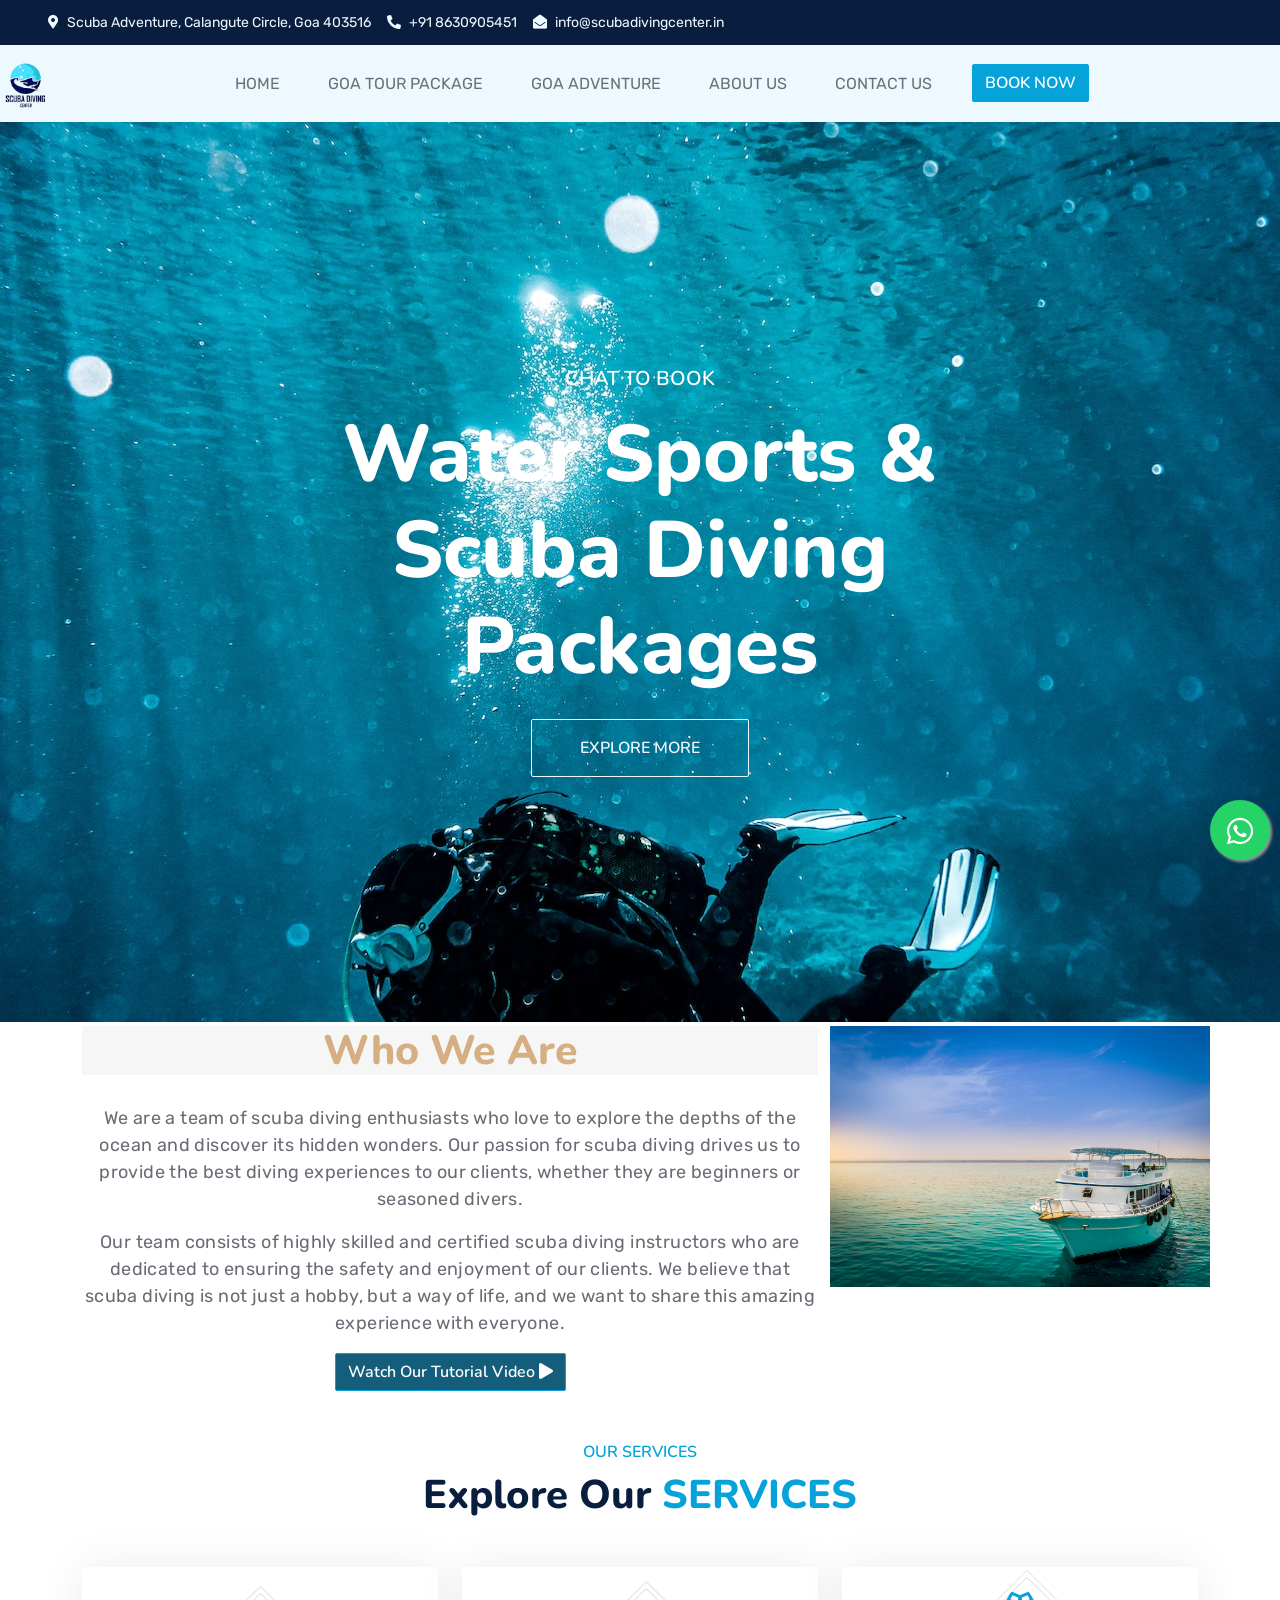
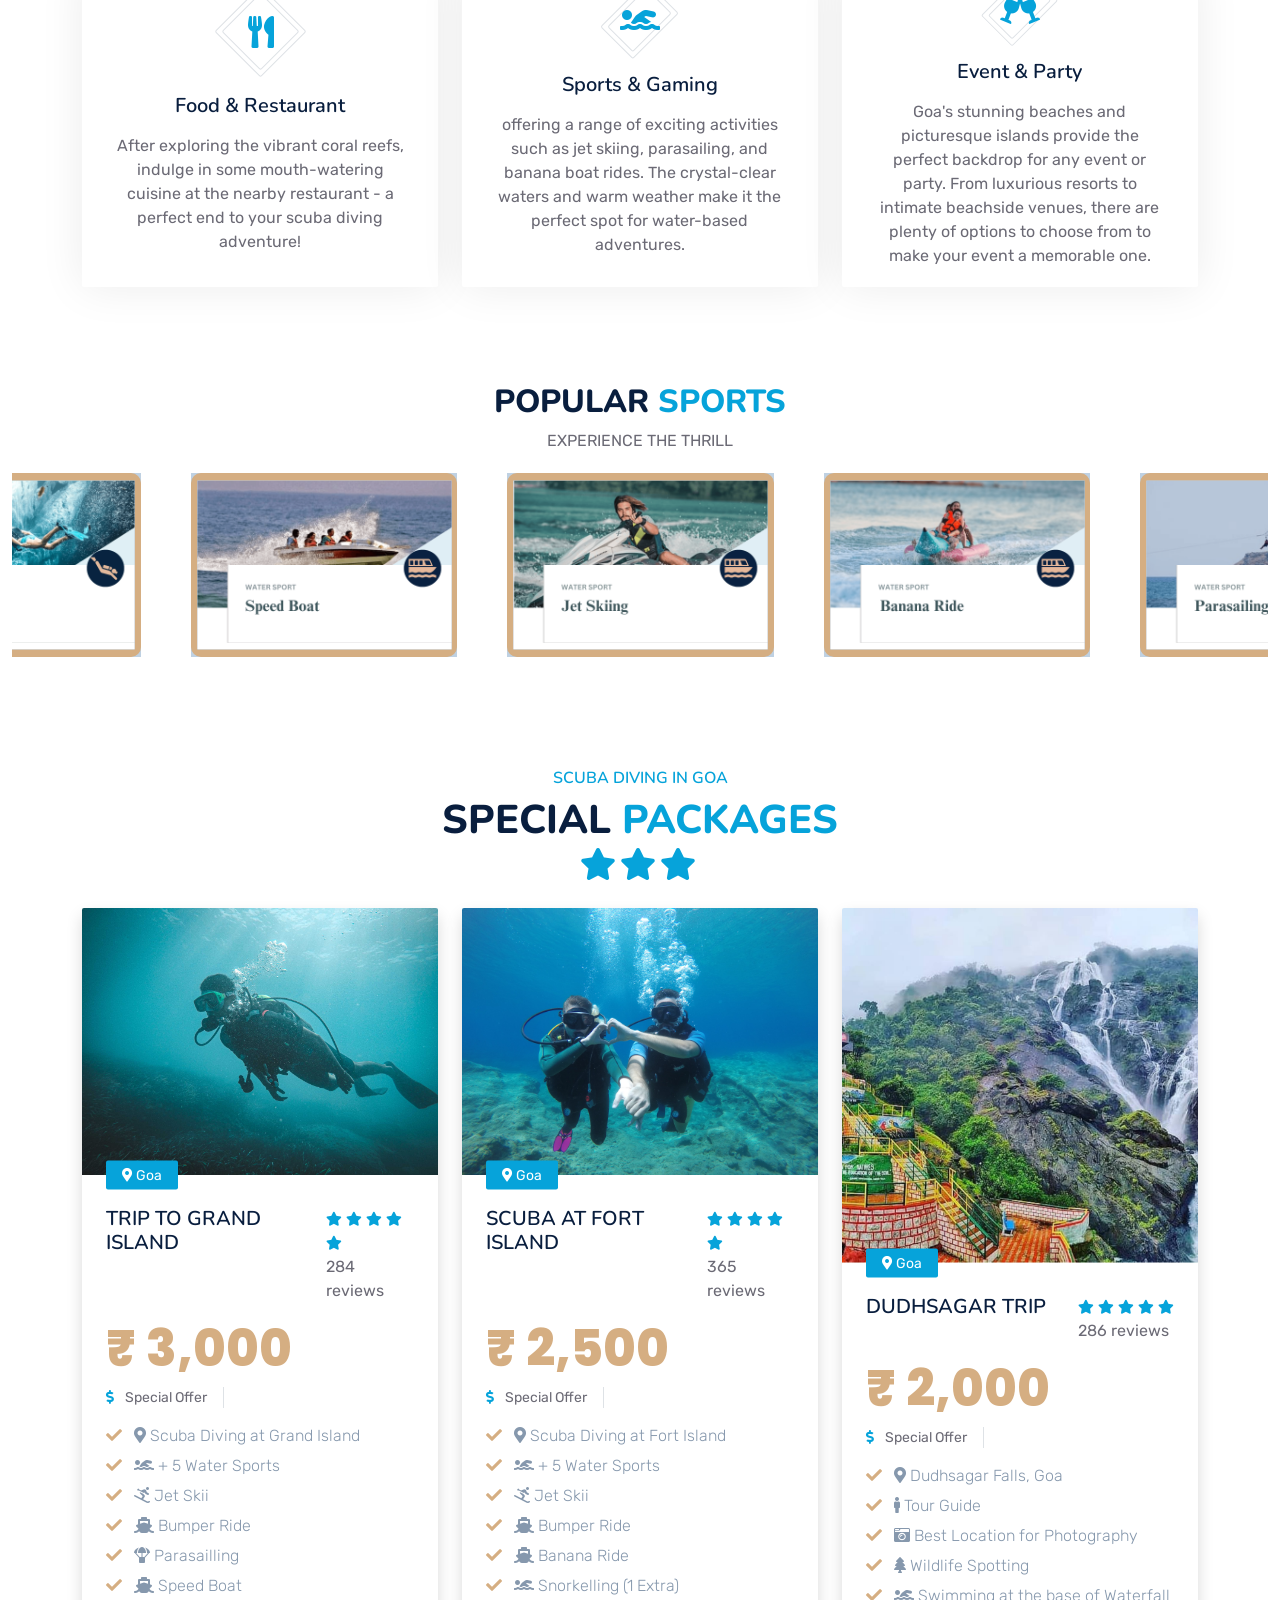
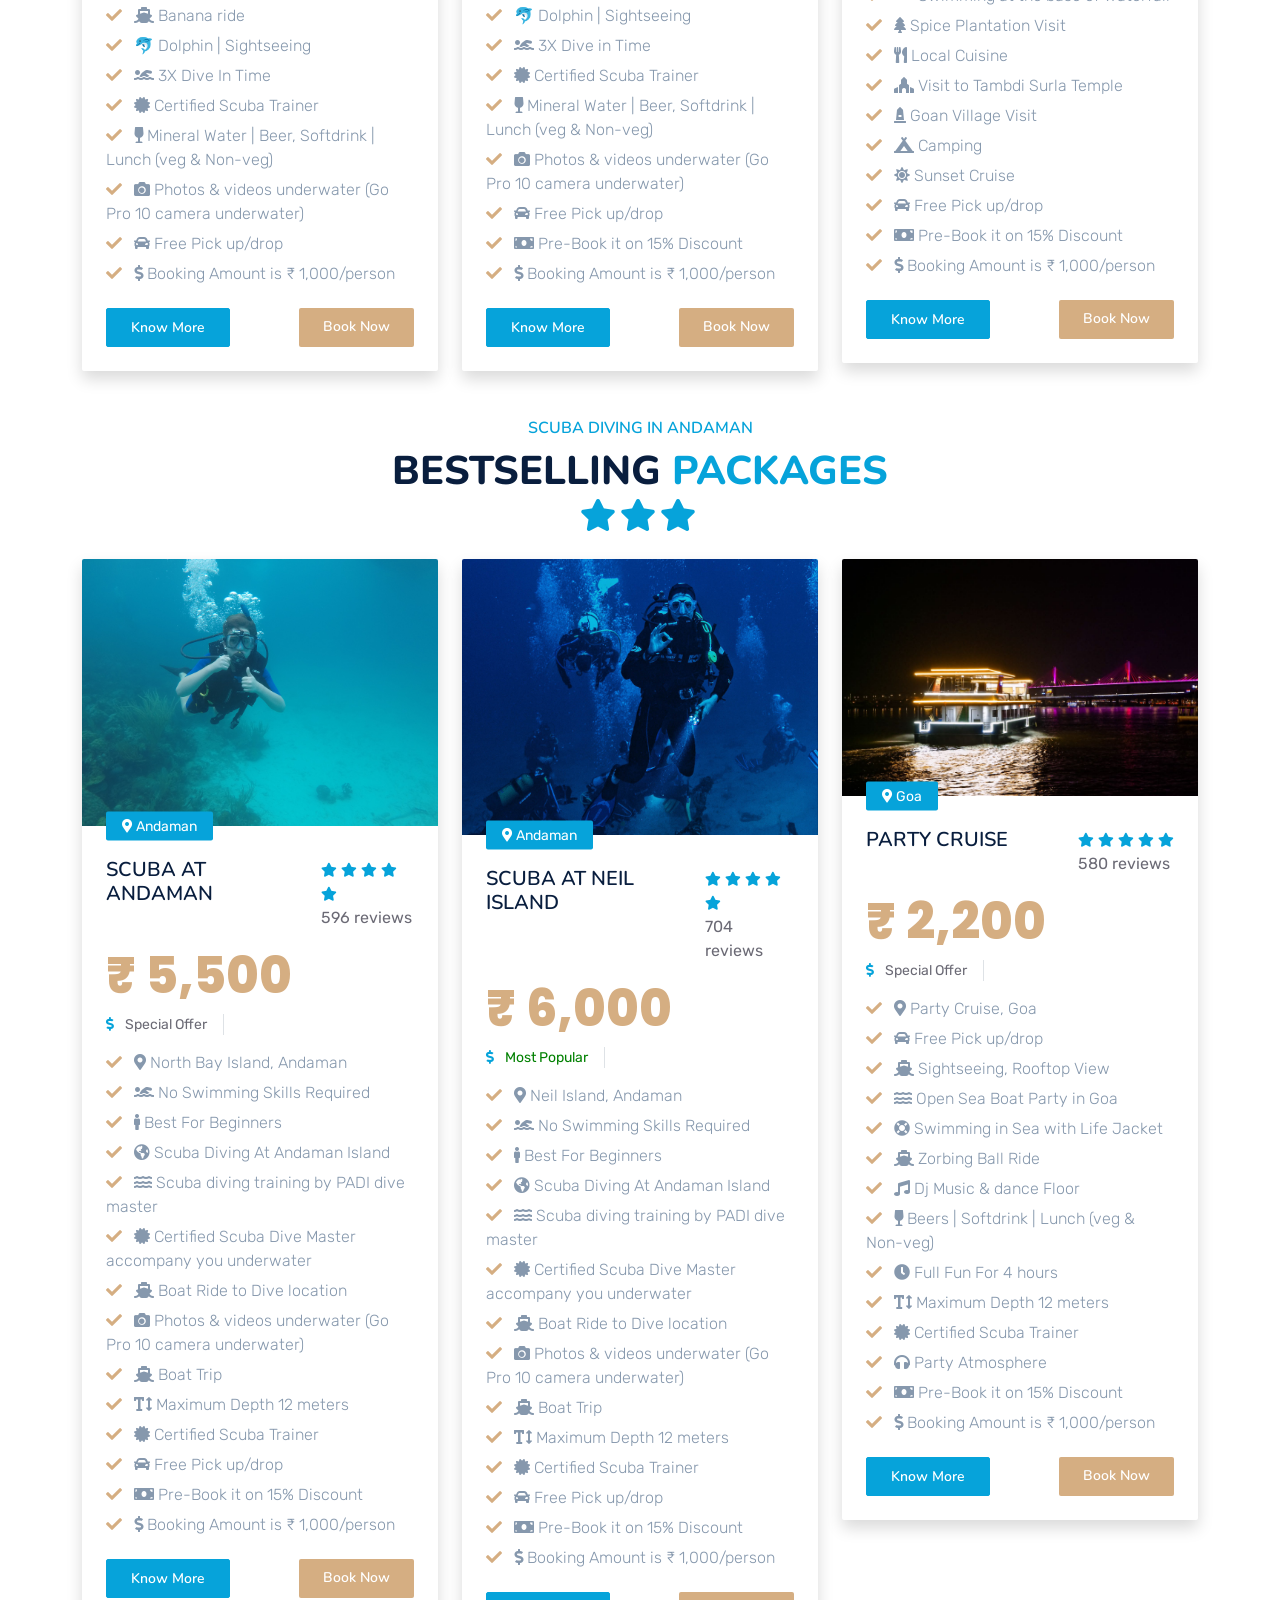
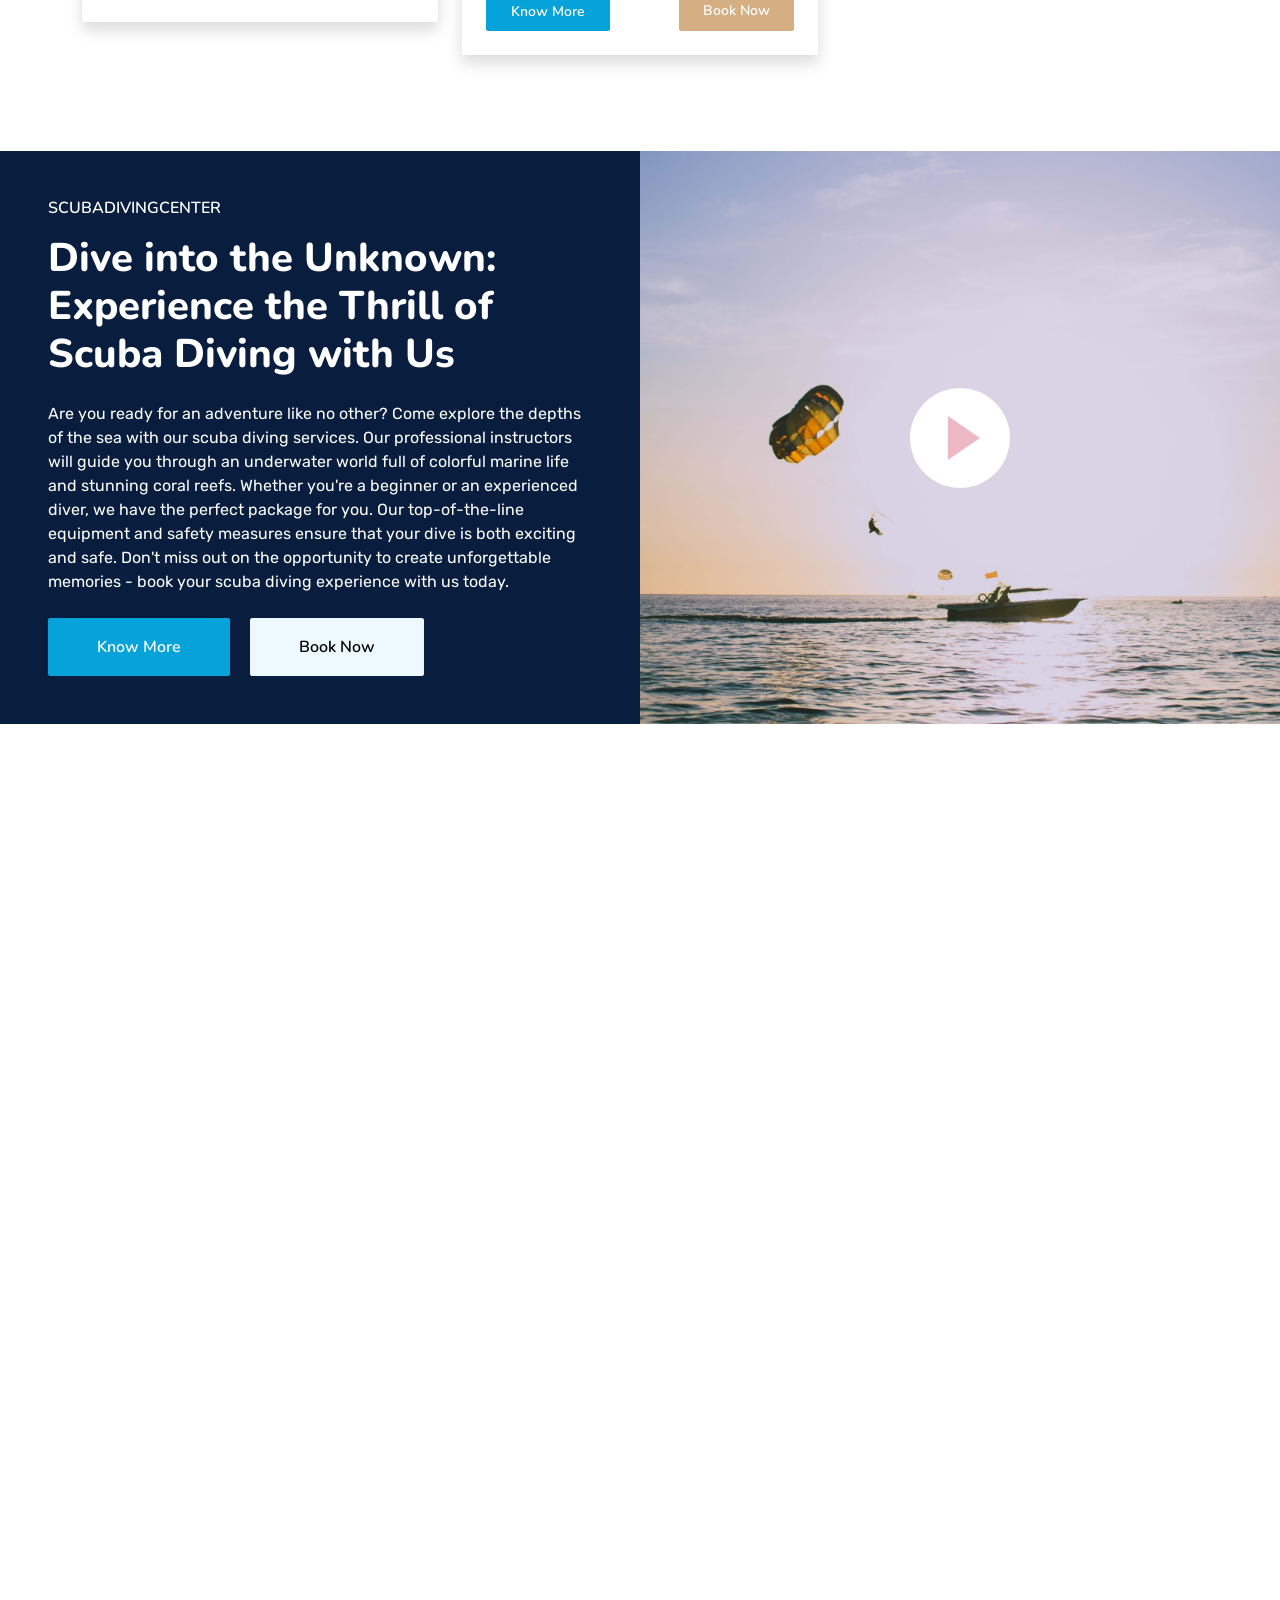
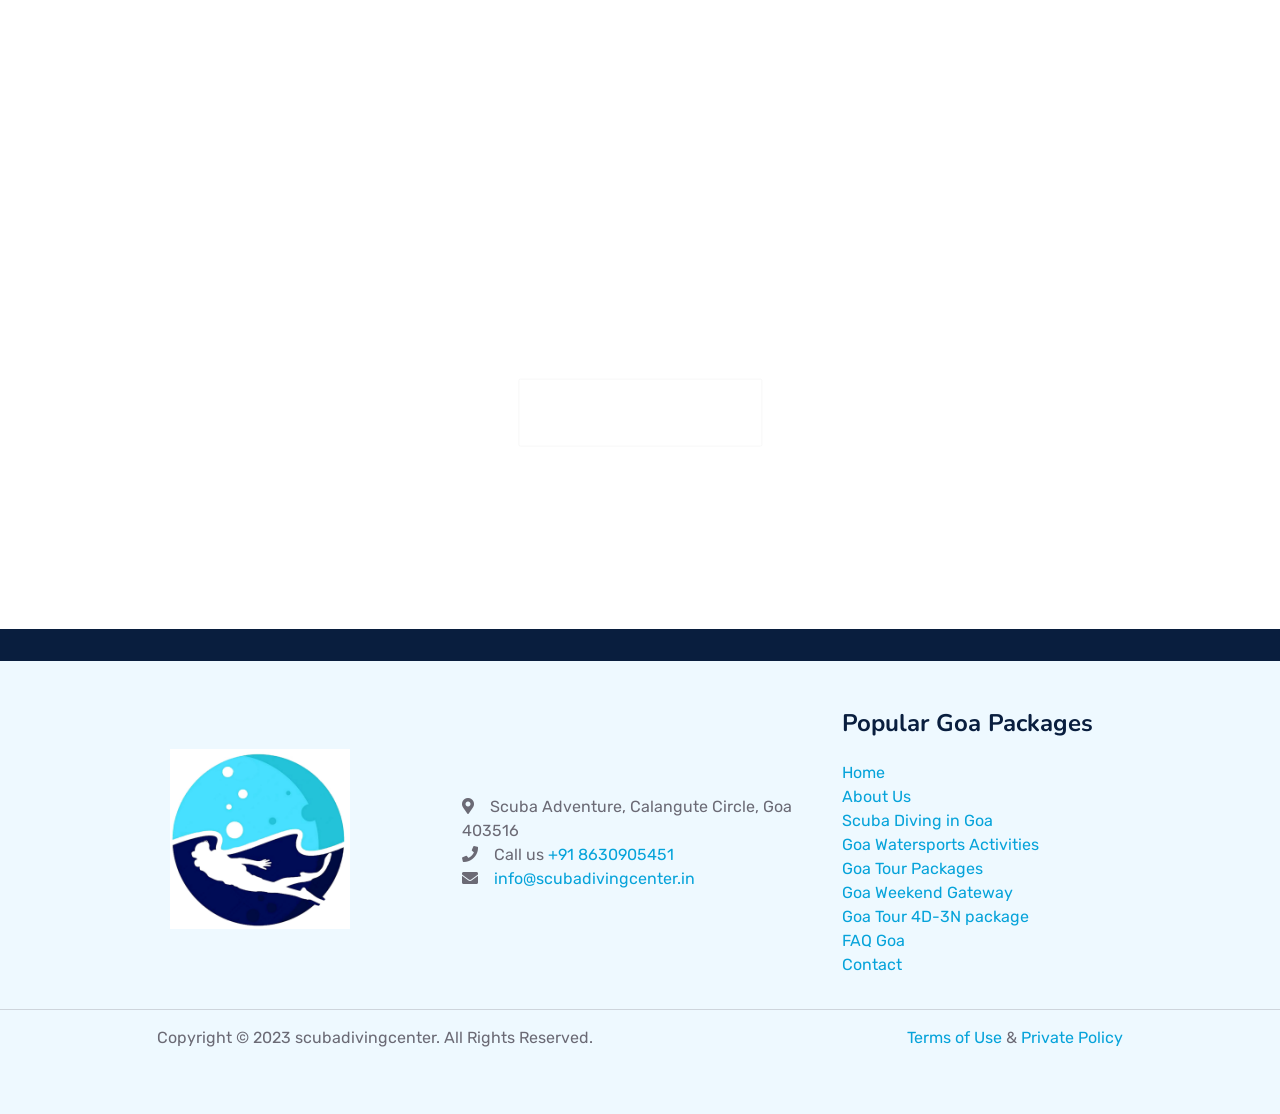
==== index.html @ abbc3dd3 "updated" ====
<!DOCTYPE html>
<html lang="en">

<head>
    <meta charset="utf-8">
    <title>Scuba Diving Center</title>
    <meta content="width=device-width, initial-scale=1.0" name="viewport">
    <meta content="scubadivingcenter" name="scuba, diving, center">
    <meta content="scubadivingcenter" name="This is a scuba diving services website">
    <meta property="og:title" content="Scuba Diving Center">
    <meta name="description" content="This is a scuba diving website which provides different packages to customers">

    <!-- Favicon -->
    <link href="favicon2.ico" rel="icon">
    <!-- Google Web Fonts -->
    <link rel="preconnect" href="https://fonts.googleapis.com">
    <link rel="preconnect" href="https://fonts.gstatic.com" crossorigin>
    <link
        href="https://fonts.googleapis.com/css2?family=Nunito:wght@400;600;700;800&family=Rubik:wght@400;500;600;700&display=swap"
        rel="stylesheet">
    <link href="https://fonts.googleapis.com/css2?family=Poppins:wght@400;700&display=swap" rel="stylesheet">
    <!-- Icon Font Stylesheet -->
    <link href="https://cdnjs.cloudflare.com/ajax/libs/font-awesome/5.10.0/css/all.min.css" rel="stylesheet">
    <link href="https://cdn.jsdelivr.net/npm/bootstrap-icons@1.4.1/font/bootstrap-icons.css" rel="stylesheet">
    <link rel="stylesheet" href="https://cdnjs.cloudflare.com/ajax/libs/font-awesome/5.15.3/css/all.min.css"
        integrity="sha512-b4O4QLHs0nuLwvhO7td0anmr8ETLyDpBDdJzmzvC/XLLXL0JLTFx/tFSGwGdnv7fW1uy8AwdknZQGJZtsnvL6w=="
        crossorigin="anonymous" referrerpolicy="no-referrer" />
    <!-- owl carousel -->
    <link rel="stylesheet" href="https://cdnjs.cloudflare.com/ajax/libs/OwlCarousel2/2.3.4/assets/owl.carousel.min.css">
    <link rel="stylesheet"
        href="https://cdnjs.cloudflare.com/ajax/libs/OwlCarousel2/2.3.4/assets/owl.theme.default.css">
    <script src="https://cdnjs.cloudflare.com/ajax/libs/OwlCarousel2/2.2.1/owl.carousel.js"></script>
    <!-- Libraries Stylesheet -->
    <link href="lib/owlcarousel/assets/owl.carousel.min.css" rel="stylesheet">
    <link href="lib/animate/animate.min.css" rel="stylesheet">
    <!-- Customized Bootstrap Stylesheet -->
    <link href="css/bootstrap.min.css" rel="stylesheet">
    <!-- main css -->
    <link rel="stylesheet" href="css/style.css">
    <!-- pricing css -->
    <link rel="stylesheet" href="css/pricing.css">
    <!-- owl carousel css -->
    <link rel="stylesheet" href="css/owl-carousel.css">
    <!-- whatsapp css -->
    <link rel="stylesheet" href="css/whatsapp.css">
    <!-- multiple carousel css -->
    <link rel="stylesheet" href="css/multiple-carousel.css">
    <!-- footer css -->
    <link rel="stylesheet" href="css/footer.css">
    <!-- helper css -->
    <link rel="stylesheet" href="css/helper.css">
    <!-- navbar css -->
    <link rel="stylesheet" href="css/navbar.css">
    <!-- caro css -->
    <link rel="stylesheet" href="css/caro.css">
    <!-- a css -->
    <link rel="stylesheet" href="css/a.css">
    <!-- about css -->
    <link rel="stylesheet" href="css/about.css">
    <!-- animations css -->
    <link rel="stylesheet" href="css/parallax_zoom-over.css">
    <!-- scuba logo css -->
    <link rel="stylesheet" href="css/scuba-logo.css">
    <script src="https://ajax.googleapis.com/ajax/libs/jquery/3.3.1/jquery.min.js"></script>
    <script src="https://cdnjs.cloudflare.com/ajax/libs/popper.js/1.12.9/umd/popper.min.js"></script>
    <script src="https://maxcdn.bootstrapcdn.com/bootstrap/4.0.0/js/bootstrap.min.js"></script>
    <!-- <script src="js/scroll-logo.js"></script> -->
    <!-- base href -->
    <base href="/">
    <script>
        // Replace the current URL with the desired URL
        history.replaceState(null, null, '/');

        // Handle browser back/forward button clicks
        window.addEventListener('popstate', function () {
            event.preventDefault();

            // Get the target URL from the link's "href" attribute
            const url = event.target.getAttribute('href');

            // Map /home to /index.html
            const targetUrl = (url === '/') ? '/index.html' : url;

            // Update the URL using History.js
            history.pushState(null, null, targetUrl);
        });
    </script>
    <style>
        @media (max-width: 600px) {
            .navbar-collapse {
                position: fixed;
                top: 0;
                bottom: 0;
                right: -51vw;
                z-index: 9999;
                width: 60vw !important;
                padding-top: 2rem;
                background-color: #fff;
                transition: all 0.1s ease-in-out;
            }

            .navbar-toggler {
                border: none;
            }

            .navbar-toggler:focus {
                outline: none;
            }

            .navbar-collapse.show {
                right: 0;
            }

            .close-btn {
                position: absolute !important;
                top: 0;
                right: 0;
            }

            .navbar-nav {
                gap: 0 !important;
            }

            .navbar-nav li {
                padding: 2px;
                padding-left: 10px !important;
            }

            .nav-logo {
                display: block !important;
                width: 20vw;
                margin: auto auto;
            }

            .logo-left {
                width: 16vw !important;
            }
        }

        @media (max-width: 800px) {
            .navbar-collapse {
                position: fixed;
                top: 0;
                bottom: 0;
                right: -51vw;
                z-index: 9999;
                width: 50vw !important;
                padding-top: 2rem;
                background-color: #fff;
                transition: all 0.1s ease-in-out;
            }

            .navbar-toggler {
                border: none;
            }

            .navbar-toggler:focus {
                outline: none;
            }

            .navbar-collapse.show {
                right: 0;
            }

            .close-btn {
                position: absolute !important;
                top: 0;
                right: 0;
            }

            .navbar-nav {
                gap: 0 !important;
            }

            .navbar-nav li {
                padding: 2px;
                padding-left: 10px !important;
            }

            .nav-logo {
                display: block !important;
                width: 20vw;
                margin: auto auto;
            }

            .logo-left {
                width: 16vw !important;
            }
        }
    </style>
</head>

<body class="overflow-auto bg-cover bg-fixed shadow-lg"
    style="background-image:url('#'); background-position: center -80px; scroll-behavior: smooth; overflow-x: hidden !important;">

    <!-- Spinner Start -->
    <!-- <div id="spinner"
        class="show bg-white position-fixed translate-middle w-100 vh-100 top-50 start-50 d-flex align-items-center justify-content-center">
        <div class="spinner-border text-primary" role="status">
            <span class="visually-hidden">Loading...</span>
        </div>
    </div> -->
    <!-- Spinner End -->

    <!-- whatsapp popup start -->
    <a href="https://api.whatsapp.com/send?phone=918630905451&text=Hello,its%20great%20to%20know%20about%20scubadivingcenter.in%20Help%20me%20with%20the%20package%20details%20and%20further%20process."
        class="float-w" target="_blank">
        <i class="fab fa-whatsapp my-float-w"></i>
    </a>
    <!-- whatsapp popup end -->

    <!-- Topbar Start -->
    <div class="container-fluid bg-dark px-5 d-none d-lg-block">
        <div class="row gx-0" style="display: flex; justify-content: flex-start;">
            <div class="col-lg-8 text-center text-lg-start mb-2 mb-lg-0">
                <div class="d-inline-flex align-items-center" style="height: 45px;">
                    <small class="me-3 text-light"><i class="fa fa-map-marker-alt me-2"></i>Scuba Adventure, Calangute
                        Circle, Goa 403516</small>
                    <small class="me-3 text-light"><i class="fa fa-phone-alt me-2"></i>+91 8630905451</small>
                    <small class="text-light"><i class="fa fa-envelope-open me-2"></i>info@scubadivingcenter.in</small>
                </div>
            </div>
        </div>
    </div>
    <!-- Topbar End -->

    <!-- navbar start -->
    <nav class="navbar navbar-expand-md navbar-light bg-light" style="overflow-x: hidden;">
        <a class="navbar-brand" href="index.html"><img src="favicon.png" class="img-fluid logo-left"
                style="width: 4vw;"></a>
        <button class="navbar-toggler" type="button" data-toggle="collapse" data-target="#navbarNav"
            aria-controls="navbarNav" aria-expanded="false" aria-label="Toggle navigation">
            <span class="navbar-toggler-icon"></span>
        </button>
        <div class="collapse navbar-collapse" id="navbarNav" style="overflow-x: hidden;">
            <ul class="navbar-nav mx-auto" style="gap: 2rem;">
                <li class="nav-item active nav-logo" style="display: none;">
                    <img class="img-fluid" src="favicon.png" alt="logo">
                </li>
                <li class="nav-item active">
                    <a class="nav-link" href="index.html">HOME</a>
                </li>
                <li class="nav-item">
                    <a class="nav-link" href="goa-tour-package.html">GOA TOUR PACKAGE</a>
                </li>
                <li class="nav-item">
                    <a class="nav-link" href="goa-adventure.html">GOA ADVENTURE</a>
                </li>
                <li class="nav-item">
                    <a class="nav-link" href="about.html">ABOUT US</a>
                </li>
                <li class="nav-item">
                    <a class="nav-link" href="contact.html">CONTACT US</a>
                </li>
                <li class="nav-item">
                    <a class="btn btn-primary btn-book-now" href="#"
                        onclick="callNumber('+91 8630905451'); return false">BOOK NOW</a>
                </li>
                <li class="nav-item">
                    <button type="button" class="close navbar-toggler close-btn" aria-label="Close">
                        <span aria-hidden="true">&times;</span>
                    </button>
                </li>
            </ul>
        </div>
    </nav>
    <!-- navbar end -->

    <!-- carousel start -->
    <div class="swiper-container main-slider py-0 my-0" id="myCarousel" style="max-height: 100vh;">
        <div class="swiper-wrapper">
            <div class="swiper-slide slider-bg-position c-anim  wow fadeInLeft zoom-in-anim"
                style="background-image: url('img/i5.webp'); width: 100vw;" data-hash="slide1">
                <div class="carousel-caption d-flex flex-column align-items-center justify-content-center">
                    <div class="p-3" style="max-width: 900px;">
                        <h5 class="text-white text-uppercase mb-3 wow slideInLeft" data-wow-delay="0.1s">Official
                            Scuba Diving Center
                        </h5>
                        <h1 class="display-1 text-white mb-md-4 wow slideInRight" data-wow-delay="0.1s">Best Scuba
                            Diving Center in Goa
                        </h1>
                        <a href="goa-tour-package.html"
                            class="btn btn-outline-light py-md-3 px-md-5 animated slideInRight">EXPLORE
                            MORE</a>
                    </div>
                </div>
            </div>
            <div class="swiper-slide slider-bg-position c-anim"
                style="background-image: url('img/i7.webp'); z-index: 2; width: 100vw;" data-hash="slide2">
                <div class="carousel-caption d-flex flex-column align-items-center justify-content-center">
                    <div class="p-3" style="max-width: 900px;">
                        <h5 class="text-white text-uppercase mb-3 ">CHAT TO BOOK</h5>
                        <h1 class="display-1 text-white mb-md-4 ">Water Sports &amp; <br>Scuba Diving
                            Packages</h1>
                        <a href="goa-adventure.html" class="btn btn-outline-light py-md-3 px-md-5 wow zoomInUp"
                            data-wow-delay="0.1s">EXPLORE
                            MORE</a>
                    </div>
                </div>
            </div>
        </div>
    </div>
    <!-- carousel end -->

    <!-- about section start -->
    <section class="about-section py-1">
        <div class="container">
            <div class="row">
                <div class="col-lg-8">
                    <h2 style="color: #d5ae82;">Who We Are</h2>
                    <p>We are a team of scuba diving enthusiasts who love to explore the depths of the ocean and
                        discover its hidden wonders. Our passion for scuba diving drives us to provide the best
                        diving experiences to our clients, whether they are beginners or seasoned divers.</p>
                    <p>Our team consists of highly skilled and certified scuba diving instructors who are dedicated
                        to ensuring the safety and enjoyment of our clients. We believe that scuba diving is not
                        just a hobby, but a way of life, and we want to share this amazing experience with everyone.
                    </p>
                    <div class="watch-tutorial"
                        style="width: 100%; display: flex; justify-content: center; align-items: center;">
                        <a href="https://www.youtube.com/watch?v=b5OTJA8QQF0" class="btn btn-primary watch-tutorial-btn"
                            target="_blank" style="background-color: #145E7B;">Watch Our Tutorial Video <i
                                class="fa fa-play"></i>
                        </a>
                    </div>
                </div>
                <div class="statistics-about col-lg-4" style="background: url('img/i6.webp')">

                </div>
            </div>
        </div>
    </section>
    <!-- about section end -->

    <!-- counter start -->
    <!-- <div class="container-xxl py-5 parallax-bg">
        <div class="container">
            <div class="row g-4">
                <div class="col-lg-3 col-md-6 wow fadeInUp" data-wow-delay="0.1s">
                    <div class="fact-item bg-light rounded text-center h-100 p-5">
                        <i class="fa fa-male fa-4x text-primary mb-4"></i>
                        <h5 class="mb-3">Total Customers</h5>
                        <h1 class="display-5 mb-0" data-toggle="counter-up">6894</h1>
                    </div>
                </div>
                <div class="col-lg-3 col-md-6 wow fadeInUp" data-wow-delay="0.1s">
                    <div class="fact-item bg-light rounded text-center h-100 p-5">
                        <i class="fa fa-paper-plane fa-4x text-primary mb-4"></i>
                        <h5 class="mb-3">Total Reviews</h5>
                        <h1 class="display-5 mb-0" data-toggle="counter-up">1584</h1>
                    </div>
                </div>
                <div class="col-lg-3 col-md-6 wow fadeInUp" data-wow-delay="0.1s">
                    <div class="fact-item bg-light rounded text-center h-100 p-5">
                        <i class="fa fa-tags fa-4x text-primary mb-4"></i>
                        <h5 class="mb-3">Special Offers</h5>
                        <h1 class="display-5 mb-0" data-toggle="counter-up">80</h1>
                    </div>
                </div>
                <div class="col-lg-3 col-md-6 wow fadeInUp" data-wow-delay="0.1s">
                    <div class="fact-item bg-light rounded text-center h-100 p-5">
                        <i class="fa fa-water fa-4x text-primary mb-4"></i>
                        <h5 class="mb-3">Total Sports & Activities</h5>
                        <h1 class="display-5 mb-0" data-toggle="counter-up">50</h1>
                    </div>
                </div>
            </div>
        </div>
    </div> -->
    <!-- counter end -->

    <!-- our services start -->
    <div class="container py-5">
        <div class="text-center wow fadeInUp" data-wow-delay="0.1s">
            <h6 class="section-title text-center text-primary text-uppercase">Our Services</h6>
            <h1 class="mb-5">Explore Our <span class="text-primary text-uppercase">Services</span></h1>
        </div>
        <div class="row g-4">
            <div class="col-lg-4 col-md-6 wow fadeInUp" data-wow-delay="0.1s">
                <div class="service-item rounded section-div" style="cursor: pointer;">
                    <div class="service-icon bg-transparent border rounded p-1">
                        <div class="w-100 h-100 border rounded d-flex align-items-center justify-content-center">
                            <i class="fa fa-utensils fa-2x text-primary section-i"></i>
                        </div>
                    </div>
                    <h5 class="mb-3">Food & Restaurant</h5>
                    <p class="text-body mb-0 section-p">After exploring the vibrant coral reefs, indulge in some
                        mouth-watering cuisine at the nearby restaurant - a perfect end to your scuba diving
                        adventure!</p>
                </div>
            </div>
            <div class="col-lg-4 col-md-6 wow fadeInUp" data-wow-delay="0.1s">
                <div class="service-item rounded section-div" style="cursor: pointer;">
                    <div class="service-icon bg-transparent border rounded p-1">
                        <div class="w-100 h-100 border rounded d-flex align-items-center justify-content-center">
                            <i class="fa fa-swimmer fa-2x text-primary section-i"></i>
                        </div>
                    </div>
                    <h5 class="mb-3">Sports & Gaming</h5>
                    <p class="text-body mb-0 section-p">offering a range of exciting activities such as jet
                        skiing,
                        parasailing, and banana boat rides. The crystal-clear waters and warm weather make it
                        the perfect spot for water-based adventures.</p>
                </div>
            </div>
            <div class="col-lg-4 col-md-6 wow fadeInUp" data-wow-delay="0.1s">
                <div class="service-item rounded section-div" style="cursor: pointer;">
                    <div class="service-icon bg-transparent border rounded p-1">
                        <div class="w-100 h-100 border rounded d-flex align-items-center justify-content-center">
                            <i class="fa fa-glass-cheers fa-2x text-primary section-i"></i>
                        </div>
                    </div>
                    <h5 class="mb-3">Event & Party</h5>
                    <p class="text-body mb-0 section-p">Goa's stunning beaches and picturesque islands provide
                        the perfect
                        backdrop for any event or party. From luxurious resorts to intimate beachside venues,
                        there are plenty of options to choose
                        from to make your event a memorable one.</p>
                </div>
            </div>
        </div>
    </div>
    <!-- our services end -->

    <!-- popular sports start -->
    <div class="untree_co-section wow slideInLeft py-5" data-wow-delay="0.1s">
        <div class="container" style="max-height: fit-content; max-width: fit-content;">
            <div class="row text-center justify-content-center mb-1">
                <div class="col-lg-7">
                    <h2 class="section-title text-center text-uppercase">Popular <span
                            style="color: #06A3DA;">Sports</span></h2>
                    <p>EXPERIENCE THE THRILL</p>
                </div>
            </div>
            <div class="owl-carousel owl-3-slider" style="cursor: grab;">
                <div class="item">
                    <div class="media-thumb" data-fancybox="gallery">
                        <div class="media-text">
                            <h3>Speed Boat</h3>
                        </div>
                        <img src="img/cards/speed-boat.png" alt="speed boat" class="w-100 img-fluid"
                            style="height: auto; border: 10px solid #d5ae82;">
                    </div>
                </div>
                <div class="item">
                    <div class="media-thumb" data-fancybox="gallery">
                        <div class="media-text">
                            <h3>Jet Skiing</h3>
                        </div>
                        <img src="img/cards/c2.webp" alt="jet skiing" class="w-100 img-fluid"
                            style="height: auto; border: 10px solid #d5ae82;">
                    </div>
                </div>
                <div class="item">
                    <div class="media-thumb" data-fancybox="gallery">
                        <div class="media-text">
                            <h3>Banana Ride</h3>
                        </div>
                        <img src="img/cards/c3.webp" alt="banana ride" class="w-100 img-fluid"
                            style="height: auto; border: 10px solid #d5ae82;">
                    </div>
                </div>
                <div class="item">
                    <div class="media-thumb" data-fancybox="gallery">
                        <div class="media-text">
                            <h3>Parasailing</h3>
                        </div>
                        <img src="img/cards/c4.webp" alt="parasailing class=" w-100 img-fluid"
                            style="height: auto; border: 10px solid #d5ae82;">
                    </div>
                </div>
                <div class="item">
                    <div class="media-thumb" data-fancybox="gallery">
                        <div class="media-text">
                            <h3>Bumper Ride</h3>
                        </div>
                        <img src="img/cards/bumper-ride.webp" alt="banana ride" class="w-100 img-fluid"
                            style="height: auto; border: 10px solid #d5ae82;">
                    </div>
                </div>
                <div class="item">
                    <div class="media-thumb" data-fancybox="gallery">
                        <div class="media-text">
                            <h3>Scuba Diving</h3>
                        </div>
                        <img src="img/cards/c6.webp" alt="scubua diving" class="w-100 img-fluid"
                            style="height: auto; border: 10px solid #d5ae82;">
                    </div>
                </div>
                <div class="item">
                    <div class="media-thumb" data-fancybox="gallery">
                        <div class="media-text">
                            <h3>Scuba Diving</h3>
                        </div>
                        <img src="img/cards/c7.webp" alt="scuba diving" class="w-100 img-fluid"
                            style="height: auto; border: 10px solid #d5ae82;">
                    </div>
                </div>
                <div class="item">
                    <div class="media-thumb" data-fancybox="gallery">
                        <div class="media-text">
                            <h3>Scuba Diving</h3>
                        </div>
                        <img src="img/cards/grand-island.png" alt="scuba diving" class="w-100 img-fluid"
                            style="height: auto; border: 10px solid #d5ae82;">
                    </div>
                </div>
                <div class="item">
                    <div class="media-thumb" data-fancybox="gallery">
                        <div class="media-text">
                            <h3>Snorkelling</h3>
                        </div>
                        <img src="img/cards/c9.webp" alt="snorkeling" class="w-100 img-fluid"
                            style="height: auto; border: 10px solid #d5ae82;">
                    </div>
                </div>
            </div>
        </div>
    </div>
    <!-- popular sports end -->

    <!-- special packages start -->
    <div class="container-xxl py-0">
        <div class="container">
            <div class="mb-4 text-center wow fadeInUp" data-wow-delay="0.1s">
                <h6 class="text-center text-primary text-uppercase">Scuba Diving in Goa</h6>
                <h1 class="mb-1 section-title">SPECIAL <span class="text-primary text-uppercase">PACKAGES</span>
                </h1>
                <i class="mb-1 fa fa-star fa-2x text-primary"></i>
                <i class="mb-1 fa fa-star fa-2x text-primary"></i>
                <i class="mb-1 fa fa-star fa-2x text-primary"></i>
                <i class="mb-1 fa fa-star-o fa-2x text-primary"></i>
            </div>
            <div class="row g-4">
                <div class="col-lg-4 col-md-6">
                    <div class="room-item shadow rounded overflow-hidden">
                        <div class="position-relative">
                            <img class="w-100 img-fluid img-zoom-hover" src="img/scuba-grand-island.webp"
                                alt="grand island goa" loading="lazy">
                            <small
                                class="position-absolute start-0 top-100 translate-middle-y bg-primary text-white rounded py-1 px-3 ms-4"><i
                                    class="fa fa-map-marker-alt"></i> Goa</small>
                        </div>
                        <div class="p-4 mt-2">
                            <div class="d-flex justify-content-between mb-3">
                                <h5 class="mb-0 text-uppercase">Trip to Grand Island</h5>
                                <div class="ps-2">
                                    <small class="fa fa-star text-primary"></small>
                                    <small class="fa fa-star text-primary"></small>
                                    <small class="fa fa-star text-primary"></small>
                                    <small class="fa fa-star text-primary"></small>
                                    <small class="fa fa-star text-primary"></small>
                                    <br>
                                    <span>284 reviews</span>
                                </div>
                            </div>
                            <div>
                                <h2 style="font-family: 'Poppins', sans-serif; color: #d5ae82; font-size: 50px;">
                                    <span>₹ </span>3,000
                                </h2>
                            </div>
                            <div class="d-flex mb-3" style="gap: 4px;">
                                <small class="border-end me-3 pe-3"><i class="fa fa-dollar-sign text-primary me-2"></i>
                                    Special Offer</small>
                            </div>
                            <ul style="list-style: none; padding-left: 0; color: #8698ad; font-weight: 100;">
                                <li style="padding-bottom: 6px;">
                                    <i class="fas fa-check" style="padding-right: 8px; color: #d5ae82;"></i>
                                    <i class="fa fa-map-marker-alt"></i>
                                    Scuba Diving at Grand Island
                                </li>
                                <li style="padding-bottom: 6px;">
                                    <i class="fas fa-check" style="padding-right: 8px; color: #d5ae82;"></i>
                                    <i class="fa fa-swimmer"></i>
                                    + 5 Water Sports
                                </li>
                                <li style="padding-bottom: 6px;">
                                    <i class="fas fa-check" style="padding-right: 8px; color: #d5ae82;"></i>
                                    <i class="fa fa-skiing"></i>
                                    Jet Skii
                                </li>
                                <li style="padding-bottom: 6px;">
                                    <i class="fas fa-check" style="padding-right: 8px; color: #d5ae82;"></i>
                                    <i class="fa fa-ship"></i>
                                    Bumper Ride
                                </li>
                                <li style="padding-bottom: 6px;">
                                    <i class="fas fa-check" style="padding-right: 8px; color: #d5ae82;"></i>
                                    <i class="fa fa-parachute-box"></i>
                                    Parasailling
                                </li>
                                <li style="padding-bottom: 6px;">
                                    <i class="fas fa-check" style="padding-right: 8px; color: #d5ae82;"></i>
                                    <i class="fa fa-ship"></i>
                                    Speed Boat
                                </li>
                                <li style="padding-bottom: 6px;">
                                    <i class="fas fa-check" style="padding-right: 8px; color: #d5ae82;"></i>
                                    <i class="fas fa-ship"></i>
                                    Banana ride
                                </li>
                                <li style="padding-bottom: 6px;">
                                    <i class="fas fa-check" style="padding-right: 8px; color: #d5ae82;"></i>
                                    <i class="fas fa-swimming">&#x1F42C;</i>
                                    Dolphin | Sightseeing
                                </li>
                                <li style="padding-bottom: 6px;">
                                    <i class="fas fa-check" style="padding-right: 8px; color: #d5ae82;"></i>
                                    <i class="fa fa-swimmer"></i>
                                    3X Dive In Time
                                </li>
                                <li style="padding-bottom: 6px;">
                                    <i class="fas fa-check" style="padding-right: 8px; color: #d5ae82;"></i>
                                    <i class="fa fa-certificate"></i>
                                    Certified Scuba Trainer
                                </li>
                                <li style="padding-bottom: 6px;">
                                    <i class="fas fa-check" style="padding-right: 8px; color: #d5ae82;"></i>
                                    <i class=" fa fa-wine-glass"></i>
                                    Mineral Water | Beer, Softdrink | Lunch (veg & Non-veg)
                                </li>
                                <li style="padding-bottom: 6px;">
                                    <i class="fas fa-check" style="padding-right: 8px; color: #d5ae82;"></i>
                                    <i class="fa fa-camera"></i>
                                    Photos & videos underwater (Go Pro 10 camera underwater)
                                </li>
                                <li style="padding-bottom: 6px;">
                                    <i class="fas fa-check" style="padding-right: 8px; color: #d5ae82;"></i>
                                    <i class="fa fa-car"></i>
                                    Free Pick up/drop
                                </li>
                                <li style="padding-bottom: 6px;">
                                    <i class="fas fa-check" style="padding-right: 8px; color: #d5ae82;"></i>
                                    <i class="fa fa-dollar-sign"></i>
                                    Booking Amount is ₹ 1,000/person
                                </li>
                            </ul>
                            <div class="d-flex justify-content-between">
                                <a class="btn btn-sm btn-primary rounded py-2 px-4"
                                    href="https://api.whatsapp.com/send?phone=918630905451&text=Hello,its%20great%20to%20know%20about%20scubadivingcenter.in%20Help%20me%20with%20the%20package%20details%20and%20further%20process.">Know
                                    More</a>
                                <a class="btn btn-sm btn-dark rounded py-2 px-4" href=""
                                    style="color: white; background: #d5ae82; border: none;"
                                    onclick="callNumber('+91 8630905451'); return false">Book Now</a>
                            </div>
                        </div>
                    </div>
                </div>
                <div class="col-lg-4 col-md-6">
                    <div class="room-item shadow rounded overflow-hidden">
                        <div class="position-relative">
                            <img class="w-100 img-fluid img-zoom-hover" src="img/goa-fort-island.webp" alt="fort island"
                                loading="lazy">
                            <small
                                class="position-absolute start-0 top-100 translate-middle-y bg-primary text-white rounded py-1 px-3 ms-4"><i
                                    class="fa fa-map-marker-alt"></i> Goa</small>
                        </div>
                        <div class="p-4 mt-2">
                            <div class="d-flex justify-content-between mb-3">
                                <h5 class="mb-0 text-uppercase">Scuba At Fort Island</h5>
                                <div class="ps-2">
                                    <small class="fa fa-star text-primary"></small>
                                    <small class="fa fa-star text-primary"></small>
                                    <small class="fa fa-star text-primary"></small>
                                    <small class="fa fa-star text-primary"></small>
                                    <small class="fa fa-star text-primary"></small>
                                    <br>
                                    <span>365 reviews</span>
                                </div>
                            </div>
                            <div>
                                <h2 style="font-family: 'Poppins', sans-serif; color: #d5ae82; font-size: 50px;">
                                    <span>₹ </span>2,500
                                </h2>
                            </div>
                            <div class="d-flex mb-3" style="gap: 4px;">
                                <small class="border-end me-3 pe-3"><i class="fa fa-dollar-sign text-primary me-2"></i>
                                    Special Offer</small>
                            </div>
                            <ul style="list-style: none; padding-left: 0; color: #8698ad; font-weight: 100;">
                                <li style="padding-bottom: 6px;">
                                    <i class="fas fa-check" style="padding-right: 8px; color: #d5ae82;"></i>
                                    <i class="fa fa-map-marker-alt"></i>
                                    Scuba Diving at Fort Island
                                </li>
                                <li style="padding-bottom: 6px;">
                                    <i class="fas fa-check" style="padding-right: 8px; color: #d5ae82;"></i>
                                    <i class="fa fa-swimmer"></i>
                                    + 5 Water Sports
                                </li>
                                <li style="padding-bottom: 6px;">
                                    <i class="fas fa-check" style="padding-right: 8px; color: #d5ae82;"></i>
                                    <i class="fa fa-skiing"></i>
                                    Jet Skii
                                </li>
                                <li style="padding-bottom: 6px;">
                                    <i class="fas fa-check" style="padding-right: 8px; color: #d5ae82;"></i>
                                    <i class="fa fa-ship"></i>
                                    Bumper Ride
                                </li>
                                <li style="padding-bottom: 6px;">
                                    <i class="fas fa-check" style="padding-right: 8px; color: #d5ae82;"></i>
                                    <i class="fa fa-ship"></i>
                                    Banana Ride
                                </li>
                                <li style="padding-bottom: 6px;">
                                    <i class="fas fa-check" style="padding-right: 8px; color: #d5ae82;"></i>
                                    <i class="fa fa-swimmer"></i>
                                    Snorkelling (1 Extra)
                                </li>
                                <li style="padding-bottom: 6px;">
                                    <i class="fas fa-check" style="padding-right: 8px; color: #d5ae82;"></i>
                                    <i class="fas fa-swimming">&#x1F42C;</i>
                                    Dolphin | Sightseeing
                                </li>
                                <li style="padding-bottom: 6px;">
                                    <i class="fas fa-check" style="padding-right: 8px; color: #d5ae82;"></i>
                                    <i class="fa fa-swimmer"></i>
                                    3X Dive in Time
                                </li>
                                <li style="padding-bottom: 6px;">
                                    <i class="fas fa-check" style="padding-right: 8px; color: #d5ae82;"></i>
                                    <i class="fa fa-certificate"></i>
                                    Certified Scuba Trainer
                                </li>
                                <li style="padding-bottom: 6px;">
                                    <i class="fas fa-check" style="padding-right: 8px; color: #d5ae82;"></i>
                                    <i class="fa fa-wine-glass"></i>
                                    Mineral Water | Beer, Softdrink | Lunch (veg & Non-veg)
                                </li>
                                <li style="padding-bottom: 6px;">
                                    <i class="fas fa-check" style="padding-right: 8px; color: #d5ae82;"></i>
                                    <i class="fa fa-camera"></i>
                                    Photos & videos underwater (Go Pro 10 camera underwater)
                                </li>
                                <li style="padding-bottom: 6px;">
                                    <i class="fas fa-check" style="padding-right: 8px; color: #d5ae82;"></i>
                                    <i class="fa fa-car"></i>
                                    Free Pick up/drop
                                </li>
                                <li style="padding-bottom: 6px;">
                                    <i class="fas fa-check" style="padding-right: 8px; color: #d5ae82;"></i>
                                    <i class=" fa fa-money-bill"></i>
                                    Pre-Book it on 15% Discount
                                </li>
                                <li style="padding-bottom: 6px;">
                                    <i class="fas fa-check" style="padding-right: 8px; color: #d5ae82;"></i>
                                    <i class="fa fa-dollar-sign"></i>
                                    Booking Amount is ₹ 1,000/person
                                </li>
                            </ul>
                            <div class="d-flex justify-content-between">
                                <a class="btn btn-sm btn-primary rounded py-2 px-4"
                                    href="https://api.whatsapp.com/send?phone=918630905451&text=Hello,its%20great%20to%20know%20about%20scubadivingcenter.in%20Help%20me%20with%20the%20package%20details%20and%20further%20process.">Know
                                    More</a>
                                <a class="btn btn-sm btn-dark rounded py-2 px-4" href=""
                                    style="color: white; background: #d5ae82; border: none;"
                                    onclick="callNumber('+91 8630905451'); return false">Book Now</a>
                            </div>
                        </div>
                    </div>
                </div>
                <div class="col-lg-4 col-md-6">
                    <div class="room-item shadow rounded overflow-hidden">
                        <div class="position-relative">
                            <img class="w-100 img-fluid img-zoom-hover" src="img/dudhsagar-falls-goa.webp"
                                alt="dudhsagar falls goa" loading="lazy">
                            <small
                                class="position-absolute start-0 top-100 translate-middle-y bg-primary text-white rounded py-1 px-3 ms-4"><i
                                    class="fa fa-map-marker-alt"></i> Goa</small>
                        </div>
                        <div class="p-4 mt-2">
                            <div class="d-flex justify-content-between mb-3">
                                <h5 class="mb-0 text-uppercase">Dudhsagar Trip</h5>
                                <div class="ps-2">
                                    <small class="fa fa-star text-primary"></small>
                                    <small class="fa fa-star text-primary"></small>
                                    <small class="fa fa-star text-primary"></small>
                                    <small class="fa fa-star text-primary"></small>
                                    <small class="fa fa-star text-primary"></small>
                                    <br>
                                    <span>286 reviews</span>
                                </div>
                            </div>
                            <div>
                                <h2 style="font-family: 'Poppins', sans-serif; color: #d5ae82; font-size: 50px;">
                                    <span>₹ </span>2,000
                                </h2>
                            </div>
                            <div class="d-flex mb-3" style="gap: 4px;">
                                <small class="border-end me-3 pe-3"><i class="fa fa-dollar-sign text-primary me-2"></i>
                                    Special Offer</small>
                            </div>
                            <ul style="list-style: none; padding-left: 0; color: #8698ad; font-weight: 100;">
                                <li style="padding-bottom: 6px;">
                                    <i class="fas fa-check" style="padding-right: 8px; color: #d5ae82;"></i>
                                    <i class="fa fa-map-marker-alt"></i>
                                    Dudhsagar Falls, Goa
                                </li>
                                <li style="padding-bottom: 6px;">
                                    <i class="fas fa-check" style="padding-right: 8px; color: #d5ae82;"></i>
                                    <i class="fa fa-male"></i>
                                    Tour Guide
                                </li>
                                <li style="padding-bottom: 6px;">
                                    <i class="fas fa-check" style="padding-right: 8px; color: #d5ae82;"></i>
                                    <i class="fa fa-camera-retro"></i>
                                    Best Location for Photography
                                </li>
                                <li style="padding-bottom: 6px;">
                                    <i class="fas fa-check" style="padding-right: 8px; color: #d5ae82;"></i>
                                    <i class="fa fa-tree"></i>
                                    Wildlife Spotting
                                </li>
                                <li style="padding-bottom: 6px;">
                                    <i class="fas fa-check" style="padding-right: 8px; color: #d5ae82;"></i>
                                    <i class="fa fa-swimmer"></i>
                                    Swimming at the base of Waterfall
                                </li>
                                <li style="padding-bottom: 6px;">
                                    <i class="fas fa-check" style="padding-right: 8px; color: #d5ae82;"></i>
                                    <i class="fa fa-tree"></i>
                                    Spice Plantation Visit
                                </li>
                                <li style="padding-bottom: 6px;">
                                    <i class="fas fa-check" style="padding-right: 8px; color: #d5ae82;"></i>
                                    <i class="fas fa-utensils"></i>
                                    Local Cuisine
                                </li>
                                <li style="padding-bottom: 6px;">
                                    <i class="fas fa-check" style="padding-right: 8px; color: #d5ae82;"></i>
                                    <i class="fa fa-place-of-worship"></i>
                                    Visit to Tambdi Surla Temple
                                </li>
                                <li style="padding-bottom: 6px;">
                                    <i class="fas fa-check" style="padding-right: 8px; color: #d5ae82;"></i>
                                    <i class="fa fa-monument"></i>
                                    Goan Village Visit
                                </li>
                                <li style="padding-bottom: 6px;">
                                    <i class="fas fa-check" style="padding-right: 8px; color: #d5ae82;"></i>
                                    <i class="fa fa-campground"></i>
                                    Camping
                                </li>
                                <li style="padding-bottom: 6px;">
                                    <i class="fas fa-check" style="padding-right: 8px; color: #d5ae82;"></i>
                                    <i class="fa fa-sun"></i>
                                    Sunset Cruise
                                </li>
                                <li style="padding-bottom: 6px;">
                                    <i class="fas fa-check" style="padding-right: 8px; color: #d5ae82;"></i>
                                    <i class="fa fa-car"></i>
                                    Free Pick up/drop
                                </li>
                                <li style="padding-bottom: 6px;">
                                    <i class="fas fa-check" style="padding-right: 8px; color: #d5ae82;"></i>
                                    <i class=" fa fa-money-bill"></i>
                                    Pre-Book it on 15% Discount
                                </li>
                                <li style="padding-bottom: 6px;">
                                    <i class="fas fa-check" style="padding-right: 8px; color: #d5ae82;"></i>
                                    <i class="fa fa-dollar-sign"></i>
                                    Booking Amount is ₹ 1,000/person
                                </li>
                            </ul>
                            <div class="d-flex justify-content-between">
                                <a class="btn btn-sm btn-primary rounded py-2 px-4"
                                    href="https://api.whatsapp.com/send?phone=918630905451&text=Hello,its%20great%20to%20know%20about%20scubadivingcenter.in%20Help%20me%20with%20the%20package%20details%20and%20further%20process.">Know
                                    More</a>
                                <a class="btn btn-sm btn-dark rounded py-2 px-4" href=""
                                    style="color: white; background: #d5ae82; border: none;"
                                    onclick="callNumber('+91 8630905451'); return false">Book Now</a>
                            </div>
                        </div>
                    </div>
                </div>
            </div>
        </div>
    </div>
    <!-- special packages end -->

    <!-- bestselling packages start -->
    <div class="container-xxl py-5">
        <div class="container">
            <div class="mb-4 text-center wow fadeInUp" data-wow-delay="0.1s">
                <h6 class="section-title text-center text-primary text-uppercase">Scuba Diving in Andaman</h6>
                <h1 class="mb-1">BESTSELLING <span class="text-primary text-uppercase">PACKAGES</span></h1>
                <i class="mb-1 fa fa-star fa-2x text-primary"></i>
                <i class="mb-1 fa fa-star fa-2x text-primary"></i>
                <i class="mb-1 fa fa-star fa-2x text-primary"></i>
                <i class="mb-1 fa fa-star-o fa-2x text-primary"></i>
            </div>
            <div class="row g-4">
                <div class="col-lg-4 col-md-6">
                    <div class="room-item shadow rounded overflow-hidden">
                        <div class="position-relative">
                            <img class="w-100 img-fluid img-zoom-hover" src="img/scuba-at-andaman.webp"
                                alt="andaman scuba diving" loading="lazy">
                            <small
                                class="position-absolute start-0 top-100 translate-middle-y bg-primary text-white rounded py-1 px-3 ms-4"><i
                                    class="fa fa-map-marker-alt"></i> Andaman</small>
                        </div>
                        <div class="p-4 mt-2">
                            <div class="d-flex justify-content-between mb-3">
                                <h5 class="mb-0 text-uppercase">Scuba At Andaman</h5>
                                <div class="ps-2">
                                    <small class="fa fa-star text-primary"></small>
                                    <small class="fa fa-star text-primary"></small>
                                    <small class="fa fa-star text-primary"></small>
                                    <small class="fa fa-star text-primary"></small>
                                    <small class="fa fa-star text-primary"></small>
                                    <br>
                                    <span>596 reviews</span>
                                </div>
                            </div>
                            <div>
                                <h2 style="font-family: 'Poppins', sans-serif; color: #d5ae82; font-size: 50px;">
                                    <span>₹ </span>5,500
                                </h2>
                            </div>
                            <div class="d-flex mb-3" style="gap: 4px;">
                                <small class="border-end me-3 pe-3"><i class="fa fa-dollar-sign text-primary me-2"></i>
                                    Special Offer</small>
                            </div>
                            <ul style="list-style: none; padding-left: 0; color: #8698ad; font-weight: 100;">
                                <li style="padding-bottom: 6px;">
                                    <i class="fas fa-check" style="padding-right: 8px; color: #d5ae82;"></i>
                                    <i class="fa fa-map-marker-alt"></i>
                                    North Bay Island, Andaman
                                </li>
                                <li style="padding-bottom: 6px;">
                                    <i class="fas fa-check" style="padding-right: 8px; color: #d5ae82;"></i>
                                    <i class="fa fa-swimmer"></i>
                                    No Swimming Skills Required
                                </li>
                                <li style="padding-bottom: 6px;">
                                    <i class="fas fa-check" style="padding-right: 8px; color: #d5ae82;"></i>
                                    <i class="fa fa-male"></i>
                                    Best For Beginners
                                </li>
                                <li style="padding-bottom: 6px;">
                                    <i class="fas fa-check" style="padding-right: 8px; color: #d5ae82;"></i>
                                    <i class="fa fa-globe-americas"></i>
                                    Scuba Diving At Andaman Island
                                </li>
                                <li style="padding-bottom: 6px;">
                                    <i class="fas fa-check" style="padding-right: 8px; color: #d5ae82;"></i>
                                    <i class="fa fa-water"></i>
                                    Scuba diving training by PADI dive master
                                </li>
                                <li style="padding-bottom: 6px;">
                                    <i class="fas fa-check" style="padding-right: 8px; color: #d5ae82;"></i>
                                    <i class="fa fa-certificate"></i>
                                    Certified Scuba Dive Master accompany you underwater
                                </li>
                                <li style="padding-bottom: 6px;">
                                    <i class="fas fa-check" style="padding-right: 8px; color: #d5ae82;"></i>
                                    <i class="fas fa-ship"></i>
                                    Boat Ride to Dive location
                                </li>
                                <li style="padding-bottom: 6px;">
                                    <i class="fas fa-check" style="padding-right: 8px; color: #d5ae82;"></i>
                                    <i class="fa fa-camera"></i>
                                    Photos & videos underwater (Go Pro 10 camera underwater)
                                </li>
                                <li style="padding-bottom: 6px;">
                                    <i class="fas fa-check" style="padding-right: 8px; color: #d5ae82;"></i>
                                    <i class="fa fa-ship"></i>
                                    Boat Trip
                                </li>
                                <li style="padding-bottom: 6px;">
                                    <i class="fas fa-check" style="padding-right: 8px; color: #d5ae82;"></i>
                                    <i class="fa fa-text-height"></i>
                                    Maximum Depth 12 meters
                                </li>
                                <li style="padding-bottom: 6px;">
                                    <i class="fas fa-check" style="padding-right: 8px; color: #d5ae82;"></i>
                                    <i class="fa fa-certificate"></i>
                                    Certified Scuba Trainer
                                </li>
                                <li style="padding-bottom: 6px;">
                                    <i class="fas fa-check" style="padding-right: 8px; color: #d5ae82;"></i>
                                    <i class="fa fa-car"></i>
                                    Free Pick up/drop
                                </li>
                                <li style="padding-bottom: 6px;">
                                    <i class="fas fa-check" style="padding-right: 8px; color: #d5ae82;"></i>
                                    <i class=" fa fa-money-bill"></i>
                                    Pre-Book it on 15% Discount
                                </li>
                                <li style="padding-bottom: 6px;">
                                    <i class="fas fa-check" style="padding-right: 8px; color: #d5ae82;"></i>
                                    <i class="fa fa-dollar-sign"></i>
                                    Booking Amount is ₹ 1,000/person
                                </li>
                            </ul>
                            <div class="d-flex justify-content-between">
                                <a class="btn btn-sm btn-primary rounded py-2 px-4"
                                    href="https://api.whatsapp.com/send?phone=918630905451&text=Hello,its%20great%20to%20know%20about%20scubadivingcenter.in%20Help%20me%20with%20the%20package%20details%20and%20further%20process.">Know
                                    More</a>
                                <a class="btn btn-sm btn-dark rounded py-2 px-4" href=""
                                    style="color: white; background: #d5ae82; border: none;"
                                    onclick="callNumber('+91 8630905451'); return false">Book Now</a>
                            </div>
                        </div>
                    </div>
                </div>
                <div class="col-lg-4 col-md-6">
                    <div class="room-item shadow rounded overflow-hidden">
                        <div class="position-relative">
                            <img class="w-100 img-fluid img-zoom-hover" src="img/grand-island2.webp"
                                alt="andaman neil island" loading="lazy">
                            <small
                                class="position-absolute start-0 top-100 translate-middle-y bg-primary text-white rounded py-1 px-3 ms-4"><i
                                    class="fa fa-map-marker-alt"></i> Andaman</small>
                        </div>
                        <div class="p-4 mt-2">
                            <div class="d-flex justify-content-between mb-3">
                                <h5 class="mb-0 text-uppercase">Scuba At Neil Island</h5>
                                <div class="ps-2">
                                    <small class="fa fa-star text-primary"></small>
                                    <small class="fa fa-star text-primary"></small>
                                    <small class="fa fa-star text-primary"></small>
                                    <small class="fa fa-star text-primary"></small>
                                    <small class="fa fa-star text-primary"></small>
                                    <br>
                                    <span>704 reviews</span>
                                </div>
                            </div>
                            <div>
                                <h2 style="font-family: 'Poppins', sans-serif; color: #d5ae82; font-size: 50px;">
                                    <span>₹ </span>6,000
                                </h2>
                            </div>
                            <div class="d-flex mb-3" style="gap: 4px;">
                                <small class="border-end me-3 pe-3" style="color: green;"><i
                                        class="fa fa-dollar-sign text-primary me-2"></i>
                                    Most Popular</small>
                            </div>
                            <ul style="list-style: none; padding-left: 0; color: #8698ad; font-weight: 100;">
                                <li style="padding-bottom: 6px;">
                                    <i class="fas fa-check" style="padding-right: 8px; color: #d5ae82;"></i>
                                    <i class="fa fa-map-marker-alt"></i>
                                    Neil Island, Andaman
                                </li>
                                <li style="padding-bottom: 6px;">
                                    <i class="fas fa-check" style="padding-right: 8px; color: #d5ae82;"></i>
                                    <i class="fa fa-swimmer"></i>
                                    No Swimming Skills Required
                                </li>
                                <li style="padding-bottom: 6px;">
                                    <i class="fas fa-check" style="padding-right: 8px; color: #d5ae82;"></i>
                                    <i class="fa fa-male"></i>
                                    Best For Beginners
                                </li>
                                <li style="padding-bottom: 6px;">
                                    <i class="fas fa-check" style="padding-right: 8px; color: #d5ae82;"></i>
                                    <i class="fa fa-globe-americas"></i>
                                    Scuba Diving At Andaman Island
                                </li>
                                <li style="padding-bottom: 6px;">
                                    <i class="fas fa-check" style="padding-right: 8px; color: #d5ae82;"></i>
                                    <i class="fa fa-water"></i>
                                    Scuba diving training by PADI dive master
                                </li>
                                <li style="padding-bottom: 6px;">
                                    <i class="fas fa-check" style="padding-right: 8px; color: #d5ae82;"></i>
                                    <i class="fa fa-certificate"></i>
                                    Certified Scuba Dive Master accompany you underwater
                                </li>
                                <li style="padding-bottom: 6px;">
                                    <i class="fas fa-check" style="padding-right: 8px; color: #d5ae82;"></i>
                                    <i class="fas fa-ship"></i>
                                    Boat Ride to Dive location
                                </li>
                                <li style="padding-bottom: 6px;">
                                    <i class="fas fa-check" style="padding-right: 8px; color: #d5ae82;"></i>
                                    <i class="fa fa-camera"></i>
                                    Photos & videos underwater (Go Pro 10 camera underwater)
                                </li>
                                <li style="padding-bottom: 6px;">
                                    <i class="fas fa-check" style="padding-right: 8px; color: #d5ae82;"></i>
                                    <i class="fa fa-ship"></i>
                                    Boat Trip
                                </li>
                                <li style="padding-bottom: 6px;">
                                    <i class="fas fa-check" style="padding-right: 8px; color: #d5ae82;"></i>
                                    <i class="fa fa-text-height"></i>
                                    Maximum Depth 12 meters
                                </li>
                                <li style="padding-bottom: 6px;">
                                    <i class="fas fa-check" style="padding-right: 8px; color: #d5ae82;"></i>
                                    <i class="fa fa-certificate"></i>
                                    Certified Scuba Trainer
                                </li>
                                <li style="padding-bottom: 6px;">
                                    <i class="fas fa-check" style="padding-right: 8px; color: #d5ae82;"></i>
                                    <i class="fa fa-car"></i>
                                    Free Pick up/drop
                                </li>
                                <li style="padding-bottom: 6px;">
                                    <i class="fas fa-check" style="padding-right: 8px; color: #d5ae82;"></i>
                                    <i class=" fa fa-money-bill"></i>
                                    Pre-Book it on 15% Discount
                                </li>
                                <li style="padding-bottom: 6px;">
                                    <i class="fas fa-check" style="padding-right: 8px; color: #d5ae82;"></i>
                                    <i class="fa fa-dollar-sign"></i>
                                    Booking Amount is ₹ 1,000/person
                                </li>
                            </ul>
                            <div class="d-flex justify-content-between">
                                <a class="btn btn-sm btn-primary rounded py-2 px-4"
                                    href="https://api.whatsapp.com/send?phone=918630905451&text=Hello,its%20great%20to%20know%20about%20scubadivingcenter.in%20Help%20me%20with%20the%20package%20details%20and%20further%20process.">Know
                                    More</a>
                                <a class="btn btn-sm btn-dark rounded py-2 px-4" href=""
                                    style="color: white; background: #d5ae82; border: none;"
                                    onclick="callNumber('+91 8630905451'); return false">Book Now</a>
                            </div>
                        </div>
                    </div>
                </div>
                <div class="col-lg-4 col-md-6">
                    <div class="room-item shadow rounded overflow-hidden">
                        <div class="position-relative">
                            <img class="w-100 img-fluid img-zoom-hover" src="img/cruise1.webp" alt="party cruise"
                                loading="lazy">
                            <small
                                class="position-absolute start-0 top-100 translate-middle-y bg-primary text-white rounded py-1 px-3 ms-4"><i
                                    class="fa fa-map-marker-alt"></i> Goa</small>
                        </div>
                        <div class="p-4 mt-2">
                            <div class="d-flex justify-content-between mb-3">
                                <h5 class="mb-0 text-uppercase">Party Cruise</h5>
                                <div class="ps-2">
                                    <small class="fa fa-star text-primary"></small>
                                    <small class="fa fa-star text-primary"></small>
                                    <small class="fa fa-star text-primary"></small>
                                    <small class="fa fa-star text-primary"></small>
                                    <small class="fa fa-star text-primary"></small>
                                    <br>
                                    <span>580 reviews</span>
                                </div>
                            </div>
                            <div>
                                <h2 style="font-family: 'Poppins', sans-serif; color: #d5ae82; font-size: 50px;">
                                    <span>₹ </span>2,200
                                </h2>
                            </div>
                            <div class="d-flex mb-3" style="gap: 4px;">
                                <small class="border-end me-3 pe-3"><i class="fa fa-dollar-sign text-primary me-2"></i>
                                    Special Offer</small>
                            </div>
                            <ul style="list-style: none; padding-left: 0; color: #8698ad; font-weight: 100;">
                                <li style="padding-bottom: 6px;">
                                    <i class="fas fa-check" style="padding-right: 8px; color: #d5ae82;"></i>
                                    <i class="fa fa-map-marker-alt"></i>
                                    Party Cruise, Goa
                                </li>
                                <li style="padding-bottom: 6px;">
                                    <i class="fas fa-check" style="padding-right: 8px; color: #d5ae82;"></i>
                                    <i class="fa fa-car"></i>
                                    Free Pick up/drop
                                </li>
                                <li style="padding-bottom: 6px;">
                                    <i class="fas fa-check" style="padding-right: 8px; color: #d5ae82;"></i>
                                    <i class="fa fa-ship"></i>
                                    Sightseeing, Rooftop View
                                </li>
                                <li style="padding-bottom: 6px;">
                                    <i class="fas fa-check" style="padding-right: 8px; color: #d5ae82;"></i>
                                    <i class="fa fa-water"></i>
                                    Open Sea Boat Party in Goa
                                </li>
                                <li style="padding-bottom: 6px;">
                                    <i class="fas fa-check" style="padding-right: 8px; color: #d5ae82;"></i>
                                    <i class="fa fa-life-ring"></i>
                                    Swimming in Sea with Life Jacket
                                </li>
                                <li style="padding-bottom: 6px;">
                                    <i class="fas fa-check" style="padding-right: 8px; color: #d5ae82;"></i>
                                    <i class="fa fa-ship"></i>
                                    Zorbing Ball Ride
                                </li>
                                <li style="padding-bottom: 6px;">
                                    <i class="fas fa-check" style="padding-right: 8px; color: #d5ae82;"></i>
                                    <i class="fas fa-music"></i>
                                    Dj Music & dance Floor
                                </li>
                                <li style="padding-bottom: 6px;">
                                    <i class="fas fa-check" style="padding-right: 8px; color: #d5ae82;"></i>
                                    <i class="fa fa-wine-glass"></i>
                                    Beers | Softdrink | Lunch (veg & Non-veg)
                                </li>
                                <li style="padding-bottom: 6px;">
                                    <i class="fas fa-check" style="padding-right: 8px; color: #d5ae82;"></i>
                                    <i class="fa fa-clock"></i>
                                    Full Fun For 4 hours
                                </li>
                                <li style="padding-bottom: 6px;">
                                    <i class="fas fa-check" style="padding-right: 8px; color: #d5ae82;"></i>
                                    <i class="fa fa-text-height"></i>
                                    Maximum Depth 12 meters
                                </li>
                                <li style="padding-bottom: 6px;">
                                    <i class="fas fa-check" style="padding-right: 8px; color: #d5ae82;"></i>
                                    <i class="fa fa-certificate"></i>
                                    Certified Scuba Trainer
                                </li>
                                <li style="padding-bottom: 6px;">
                                    <i class="fas fa-check" style="padding-right: 8px; color: #d5ae82;"></i>
                                    <i class="fa fa-headphones"></i>
                                    Party Atmosphere
                                </li>
                                <li style="padding-bottom: 6px;">
                                    <i class="fas fa-check" style="padding-right: 8px; color: #d5ae82;"></i>
                                    <i class=" fa fa-money-bill"></i>
                                    Pre-Book it on 15% Discount
                                </li>
                                <li style="padding-bottom: 6px;">
                                    <i class="fas fa-check" style="padding-right: 8px; color: #d5ae82;"></i>
                                    <i class="fa fa-dollar-sign"></i>
                                    Booking Amount is ₹ 1,000/person
                                </li>
                            </ul>
                            <div class="d-flex justify-content-between">
                                <a class="btn btn-sm btn-primary rounded py-2 px-4"
                                    href="https://api.whatsapp.com/send?phone=918630905451&text=Hello,its%20great%20to%20know%20about%20scubadivingcenter.in%20Help%20me%20with%20the%20package%20details%20and%20further%20process.">Know
                                    More</a>
                                <a class="btn btn-sm btn-dark rounded py-2 px-4" href="#"
                                    style="color: white; background: #d5ae82; border: none;"
                                    onclick="callNumber('+91 8630905451'); return false">Book Now</a>
                            </div>
                        </div>
                    </div>
                </div>
            </div>
        </div>
    </div>
    <!-- bestselling packages end -->

    <!-- video section start -->
    <div class="container-xxl py-5 px-0 wow zoomIn" data-wow-delay="0.1s">
        <div class="row g-0">
            <div class="col-md-6 bg-dark d-flex align-items-center">
                <div class="p-5">
                    <h6 class="section-title text-start text-white text-uppercase mb-3" style="color: rgb(4, 4, 122);">
                        scubadivingcenter</h6>
                    <h1 class="text-white mb-4">Dive into the Unknown: Experience the Thrill of Scuba Diving with Us
                    </h1>
                    <p class="text-white mb-4">Are you ready for an adventure like no other? Come explore the depths
                        of the sea with our scuba diving services. Our professional instructors will guide you
                        through an underwater world full of colorful marine life and stunning coral reefs. Whether
                        you're a beginner or an experienced diver, we have the perfect package for you. Our
                        top-of-the-line equipment and safety measures ensure that your dive is both exciting and
                        safe. Don't miss out on the opportunity to create unforgettable memories - book your scuba
                        diving experience with us today.</p>
                    <a href="https://api.whatsapp.com/send?phone=918630905451&text=Hello,its%20great%20to%20know%20about%20scubadivingcenter.in%20Help%20me%20with%20the%20package%20details%20and%20further%20process."
                        class="btn btn-primary py-md-3 px-md-5 me-3">Know More</a>
                    <a onclick="callNumber('+91 8630905451'); return false" class="btn btn-light py-md-3 px-md-5">Book
                        Now</a>
                </div>
            </div>
            <div class="col-md-6">
                <div class="video"
                    style="background-image: url('img/i2.webp') !important; background-size: cover !important; background-repeat: no-repeat !important;">
                    <a type="button" class="btn-play" data-bs-toggle=""
                        href="https://www.youtube.com/watch?v=b5OTJA8QQF0&ab_channel=ScubaDivingCenter"
                        data-bs-target="#videoModal" target="_blank">
                        <span></span>
                    </a>
                </div>
            </div>
        </div>
    </div>

    <div class="modal fade" id="videoModal" tabindex="-1" aria-labelledby="exampleModalLabel" aria-hidden="true">
        <div class="modal-dialog">
            <div class="modal-content rounded-0">
                <div class="modal-header">
                    <h5 class="modal-title" id="exampleModalLabel">Youtube Video</h5>
                    <button type="button" class="btn-close" data-bs-dismiss="modal" aria-label="Close"></button>
                </div>
                <div class="modal-body">
                    <!-- 16:9 aspect ratio -->
                    <div class="ratio ratio-16x9">
                        <iframe class="embed-responsive-item" src="" id="video" allowfullscreen
                            allowscriptaccess="always" allow="autoplay"></iframe>
                    </div>
                </div>
            </div>
        </div>
    </div>
    <!-- video section end -->

    <!-- ongoing offers section start -->
    <div class="offers_area wow slideInLeft" data-wow-delay="0.1s">
        <div class="container">
            <div class="row">
                <div class="col-xl-12">
                    <div class="section_title text-center mb-100">
                        <span>Our Offers</span>
                        <h1>Ongoing Offers</h1>
                    </div>
                </div>
            </div>
            <div class="row">
                <div class="col-xl-4 col-md-4">
                    <div class="single_offers">
                        <div class="about_thumb">
                            <img class="w-100 img-fluid img-zoom-hover" src="img/cards/speed-boat.png" alt="speed boat"
                                loading="lazy">
                        </div>
                        <h3>Up to 35% savings on<br>
                            Speed Boat Ride</h3>
                        <ul>
                            <li>Proffesional Guides</li>
                            <li>Value for Spending Money</li>
                            <li>Quality & Best Equipments</li>
                        </ul>
                        <a href="#" class="book_now" onclick="callNumber('+91 8630905451'); return false">book now</a>
                    </div>
                </div>
                <div class="col-xl-4 col-md-4">
                    <div class="single_offers">
                        <div class="about_thumb">
                            <img src="img/cards/c2.webp" alt="jet skiing" loading="lazy" class="w-100 img-fluid">
                        </div>
                        <h3>Up to 35% savings on<br>
                            Jet Skiing</h3>
                        <ul>
                            <li>Proffesional Guides</li>
                            <li>Value for Spending Money</li>
                            <li>Quality & Best Equipments</li>
                        </ul>
                        <a href="#" class="book_now" onclick="callNumber('+91 8630905451'); return false">book now</a>
                    </div>
                </div>
                <div class="col-xl-4 col-md-4">
                    <div class="single_offers">
                        <div class="about_thumb">
                            <img src="img/cards/c4.webp" alt="parasailing" loading="lazy" class="w-100 img-fluid">
                        </div>
                        <h3>Up to 35% savings on<br>
                            Parasailing</h3>
                        <ul>
                            <li>Proffesional Guides</li>
                            <li>Value for Spending Money</li>
                            <li>Quality & Best Equipments</li>
                        </ul>
                        <a href="#" class="book_now" onclick="callNumber('+91 8630905451'); return false">book now</a>
                    </div>
                </div>
            </div>
        </div>
    </div>
    <!-- ongoing offers section end -->

    <!-- accordian start -->
    <!-- <div class="accordion" id="accordionPanels"
        style="width: 100vw !important; justify-content: center; align-items: center;">
        <h1 class="text-center" style="color: #d5ae82;">*Limited Special Offer*</h1>
        <h3 class="text-center">GOA TOUR PACKAGE ITINERARY</h3>
        <div class="my-accordion"
            style="width: 80vw !important; margin: auto auto; display: flex; flex-direction: column;">
            <div class="accordion-item">
                <h2 class="accordion-header" id="panel1">
                    <button class="accordion-button" type="button" data-bs-toggle="collapse" data-bs-target="#collapse1"
                        aria-expanded="true" aria-controls="collapse1">
                        <i class="fa fa-check-circle" style="padding: 6px;"></i> DAY 1 : CHECK IN TO THE BEST BEACH SIDE
                        HOTELS/RESORT. LATER EVENING ENJOY DINNER CRUISE PARTY.
                    </button>
                </h2>
                <div id="collapse1" class="accordion-collapse collapse show" aria-labelledby="panel1">
                    <div class="accordion-body">
                        <ul>
                            <li>Upon Arriaval Reach your Hotel form Airport & Station.</li>
                            <li>Enjoy Dinner Cruise Party at evening. Pick up from your pre-booked hotel. Traditional
                                Dance Performance Portuguese Dance, kottyo Fugdi Dance, Goan Dance. Show Off Your Dance
                                Skills On The Popular Retro Songs And Bollywood Numbers With The Dj.</li>
                            <li>The Package Includes 2 beer,2 Complimentary Beverage, Snacks, Dinner Buffet(veg / Non
                                Veg Meal), And Desserts That Reflect The Goan Flavour And Culture.</li>
                            <li>Enjoy A Memorable Evening With Exquisite Dining & Cruising Experience On The Mandovi
                                River. The River Cruise Route Takes You From Below The Atal Sethu To The Mouth Of The
                                River Mandovi (Entrance Of The Arabian Sea).</li>
                        </ul>
                    </div>
                </div>
            </div>
            <div class="accordion-item">
                <h2 class="accordion-header" id="panel2">
                    <button class="accordion-button collapsed" type="button" data-bs-toggle="collapse"
                        data-bs-target="#collapse2" aria-expanded="false" aria-controls="collapse2">
                        <i class="fa fa-check-circle" style="padding: 6px;"></i> DAY 2 : TRIP TO GRAND ISLAND, GOA.
                        SCUBA DIVING ADVENTURE & THRILLING WATERSPORTS.
                    </button>
                </h2>
                <div id="collapse2" class="accordion-collapse collapse" aria-labelledby="panel2">
                    <div class="accordion-body">
                        <ul>
                            <li>Pick-up for the enthralling activities will be at 7 AM and pick-up locations would be
                                Baga,Calangute, Candolim,Anjuna and Arpora. The trip will be starting from Sinquerim
                                Boat Jetty in a Long Tail boat at 8:30 AM to the Grand Island where you can witness
                                amazing views to soothe your senses.</li>
                            <li>Enjoy 45-60 minutes of a boat ride to the vicinity of Grand islands till 10:30 AM. If
                                you are lucky enough, you might have a chance to spot dolphins during the journey. Curb
                                your hunger pangs at 10:30 AM with sumptuous meals such as light snacks and unlimited
                                VEG/NON-VEG lunch.</li>
                            <li>Get refreshing and chilled soft drinks or beer (3 pints per person) as complimentary.
                                Relish the astonishing underwater views for about 15 minutes depending on the factors
                                like weather and pressure of the water.</li>
                            <li>Grab the most thrilling water sports experience at 4:00 PM that includes a Banana ride,
                                Speed Boat ride, Bumper ride, and Jetski. (Included in certain packages). Activities
                                will be performed with proper safety and with all the necessary safety equipment. Get
                                yourself dropped at the drop-off locations same as mentioned above at 5:30-6:00 PM.</li>
                            <li>Proceed for the drop at the hotel after an exciting and fulfilling day.</li>
                        </ul>
                    </div>
                </div>
            </div>
            <div class="accordion-item">
                <h2 class="accordion-header" id="panel3">
                    <button class="accordion-button collapsed" type="button" data-bs-toggle="collapse"
                        data-bs-target="#collapse3" aria-expanded="false" aria-controls="collapse3">
                        <i class="fa fa-check-circle" style="padding: 6px;"></i> DAY 3 : EMBARK ON THE TRIP TO 2ND
                        HIGHEST WATERFALL OF INDIA. TRIP TO DUDHSAGAR & SPICE PLANTATIONS
                    </button>
                </h2>
                <div id="collapse3" class="accordion-collapse collapse" aria-labelledby="panel3">
                    <div class="accordion-body">
                        <ul>
                            <li>Jungle Jeep Safari Ride to Dudhsagar Falls</li>
                            <li>Enjoy & swim at Dudhsagar Waterfall</li>
                            <li>We provide you with life jackets for your safety</li>
                            <li>Tour at Spice Plantation, Unlimited Traditional Buffet Lunch (veg/non veg) at Spice
                                Plantation</li>
                            <li>Visit Old Goa Churches. The UNESCO World Heritage site. Basilica of Bom Jesus Church
                            </li>
                            <li>Proceed for the drop at the hotel after an exciting and fulfilling day</li>
                        </ul>
                    </div>
                </div>
            </div>
            <div class="accordion-item">
                <h2 class="accordion-header" id="panel3">
                    <button class="accordion-button collapsed" type="button" data-bs-toggle="collapse"
                        data-bs-target="#collapse3" aria-expanded="false" aria-controls="collapse3">
                        <i class="fa fa-check-circle" style="padding: 6px;"></i> DAY 4 : MORNING DEPARTURE WITH AMAZINF
                        MEMORIES.
                    </button>
                </h2>
                <div id="collapse3" class="accordion-collapse collapse" aria-labelledby="panel3">
                    <div class="accordion-body">
                        <ul>
                            <li>Enjoy Breakfast at your Room. Later Checkout from the hotel and back to home with
                                amazing experience of Goa.</li>
                        </ul>
                    </div>
                </div>
            </div>
            <hr>
            <div style="color: #d5ae82; width: 90vw; display: flex; flex-wrap: wrap; overflow-x: hidden !important;">
                <p class="text-center" style="overflow-x: hidden !important;">
                    * You Can Also book Hotels at Best Price. Some surprise things waiting for you in tour.
                    <br>
                    Get all your answers on your whatsapp number. you can book through whatsapp.
                </p>
            </div>
            <a href="#" class="btn btn-primary text-center book-now-1" style="margin: auto auto;"
                onclick="callNumber('+91 8630905451'); return false">BOOK NOW</a>
        </div>
    </div> -->
    <!-- accordian end -->

    <!-- our places start -->
    <div class="container pb-4">
        <div class="row">
            <div class="row mt-5 wow fadeInLeft" data-wow-delay="0.1s">
                <div class="section-title text-center position-relative pb-3 mb-5 mx-auto"
                    style="background-color: aliceblue; border-radius: 10px;">
                    <p style="font-family: 'Marhey', cursive; font-size: 40px;">Our Places</p>
                </div>
                <div class="col-lg-6">
                    <div class="card-about zoom">
                        <img src="https://images.unsplash.com/photo-1453872302360-eed3c5f8ff66?ixlib=rb-4.0.3&ixid=MnwxMjA3fDB8MHxzZWFyY2h8MTR8fGdvYSUyMG9jZWFufGVufDB8fDB8fA%3D%3D&auto=format&fit=crop&w=500&q=60"
                            alt="scuab diving in goa" loading="lazy" class="img-fluid w-100">
                        <div class="card-about-overlay">
                            <h3>Scuba Diving in Goa</h3>
                            <a href="public/src/html/goa-adventure.html" class="btn btn-primary">Know More</a>
                        </div>
                    </div>
                </div>
                <div class="col-lg-6">
                    <div class="card-about zoom">
                        <img src="https://images.unsplash.com/photo-1636315088032-d700c2b12a8e?ixlib=rb-4.0.3&ixid=MnwxMjA3fDB8MHxzZWFyY2h8MjJ8fGFuZGFtYW4lMjBvY2VhbnxlbnwwfHwwfHw%3D&auto=format&fit=crop&w=500&q=60"
                            alt="scuba divign in andaman" loading="lazy" class="w-100 img-fluid">
                        <div class="card-about-overlay">
                            <h3>Scuba Diving in Andaman</h3>
                            <a href="https://api.whatsapp.com/send?phone=918630905451&text=Hello,its%20great%20to%20know%20about%20scubadivingcenter.in%20Help%20me%20with%20the%20package%20details%20and%20further%20process."
                                class="btn btn-primary">Know More</a>
                        </div>
                    </div>
                </div>
            </div>
        </div>
    </div>
    <!-- our places end -->

    <!-- video background start -->
    <div class="ocean-wave-container">
        <div class="video-container" style="width: auto;">
            <video autoplay muted loop>
                <source src="video/scuba diving 5.mp4" type="video/mp4">
            </video>
        </div>
        <div class="ocean-content">
            <h1>Top Place in Goa</h1>
            <a href="https://api.whatsapp.com/send?phone=918630905451&text=Hello,%20I%20came%20across%20your%20website%20https://scubadivingcenter.in/%20Tell%20me%20about%20more%20about%20the%20package%20details%20and%20further%20process"
                target="_blank"><button class="btn btn-ocean">EXPLORE MORE</button></a>
        </div>
    </div>
    <!-- video background end -->

    <!-- footer start -->
    <div class="bg-dark py-3">
        <div class="container">
            <div class="d-flex justify-content-between align-items-center">
                <div class="widgets-section">
                </div>
            </div>
        </div>
    </div>
    <footer class="bg-light py-5">
        <div class="container">
            <div class="row" style="display: flex; justify-content: center; align-items: center;">
                <div class="col-md-4 scuba-div" style="display: flex; justify-content: center; align-items: center;">
                    <div class="logo mb-4 bg-white">
                        <a href="index.html"><img src="favicon2.ico" alt="scuba logo" loading="lazy"
                                class="img-fluid bg-white scuba-logo" style="width: fit-content; height: 20vh"></a>
                    </div>
                </div>
                <div class="col-md-4">
                    <div class="info">
                        <ul class="list-unstyled">
                            <li><i class="fas fa-map-marker-alt me-3"></i>Scuba Adventure,
                                Calangute Circle, Goa 403516
                            </li>
                            <li style="cursor: pointer;"><i class="fas fa-phone me-3"></i>Call us <a
                                    style="color: #06A3DA;" onclick="callNumber('+91 8630905451'); return false">+91
                                    8630905451</a>
                            </li>
                            <li><i class="fas fa-envelope me-3"></i><a
                                    href="mailto:info@scubadivingcenter.in">info@scubadivingcenter.in</a>
                            </li>
                        </ul>
                    </div>
                </div>
                <div class="col-md-4">
                    <h4 class="mb-4">Popular Goa Packages</h4>
                    <ul class="list-unstyled">
                        <li><a href="index.html">Home</a></li>
                        <li><a href="about.html">About Us</a></li>
                        <li><a href="goa-tour-package.html">Scuba Diving in Goa</a></li>
                        <li><a href="goa-adventure.html">Goa Watersports Activities</a></li>
                        <li><a href="goa-tour-package.html">Goa Tour Packages</a></li>
                        <li><a href="goa-tour-package.html">Goa Weekend Gateway</a></li>
                        <li><a href="goa-tour-package.html">Goa Tour 4D-3N package</a></li>
                        <li><a href="about.html">FAQ Goa</a></li>
                        <li><a href="contact.html">Contact</a></li>
                    </ul>
                </div>
            </div>
        </div>
        <hr>
        <div class="footer-bottom">
            <p>Copyright © 2023 scubadivingcenter. All Rights Reserved.</p>
            <p><a href="terms.html">Terms of Use</a> & <a href="policy.html">Private Policy</a></p>
        </div>
    </footer>
    <!-- footer end -->

    <!-- JavaScript Libraries -->
    <script src="https://code.jquery.com/jquery-3.4.1.min.js"></script>
    <script src="https://cdn.jsdelivr.net/npm/bootstrap@5.0.0/dist/js/bootstrap.bundle.min.js"></script>
    <script src="lib/wow/wow.min.js"></script>
    <script src="lib/easing/easing.min.js"></script>
    <script src="lib/waypoints/waypoints.min.js"></script>
    <script src="lib/counterup/counterup.min.js"></script>
    <script src="lib/owlcarousel/owl.carousel.min.js"></script>
    <!-- javascript scripts -->
    <script src="js/main.js"></script>
    <script src="js/owl-carousel.js"></script>
    <script src="js/helper.js"></script>
    <script src="js/a.js"></script>
    <script src="js/about.js"></script>
    <script src="js/counter.js"></script>
    <!-- <script src="js/whatsapp-home.js"></script> -->
    <script src="js/callNumber.js"></script>
    <script src="public/src/js/goa-adventure.js"></script>
    <script>
        // Wait for the DOM to be fully loaded before doing anything
        document.addEventListener("DOMContentLoaded", function () {
            // Get the navbar toggler button, the navbar collapse element, and the close button
            var navbarToggler = document.querySelector(".navbar-toggler");
            var navbarCollapse = document.querySelector(".navbar-collapse");
            var closeButton = document.querySelector(".close-btn");

            // Add a click event listener to the navbar toggler button
            navbarToggler.addEventListener("click", function () {
                // Toggle the "show" class on the navbar collapse element
                navbarCollapse.classList.toggle("show");
            });

            // Add a click event listener to the close button
            closeButton.addEventListener("click", function () {
                // Remove the "show" class from the navbar collapse element
                navbarCollapse.classList.remove("show");
            });
        });
    </script>
</body>

</html>
---- css/style.css ----
@import url("https://fonts.googleapis.com/css2?family=Marhey:wght@300&display=swap");

/*** Spinner ***/
.spinner {
  width: 40px;
  height: 40px;
  background: var(--primary);
  margin: 100px auto;
  -webkit-animation: sk-rotateplane 1.2s infinite ease-in-out;
  animation: sk-rotateplane 1.2s infinite ease-in-out;
}

@-webkit-keyframes sk-rotateplane {
  0% {
    -webkit-transform: perspective(120px);
  }
  50% {
    -webkit-transform: perspective(120px) rotateY(180deg);
  }
  100% {
    -webkit-transform: perspective(120px) rotateY(180deg) rotateX(180deg);
  }
}

@keyframes sk-rotateplane {
  0% {
    transform: perspective(120px) rotateX(0deg) rotateY(0deg);
    -webkit-transform: perspective(120px) rotateX(0deg) rotateY(0deg);
  }
  50% {
    transform: perspective(120px) rotateX(-180.1deg) rotateY(0deg);
    -webkit-transform: perspective(120px) rotateX(-180.1deg) rotateY(0deg);
  }
  100% {
    transform: perspective(120px) rotateX(-180deg) rotateY(-179.9deg);
    -webkit-transform: perspective(120px) rotateX(-180deg) rotateY(-179.9deg);
  }
}

#spinner {
  opacity: 0;
  visibility: hidden;
  transition: opacity 0.5s ease-out, visibility 0s linear 0.5s;
  z-index: 99999;
}

#spinner.show {
  transition: opacity 0.5s ease-out, visibility 0s linear 0s;
  visibility: visible;
  opacity: 1;
}

/*** Heading ***/
h1,
h2,
.fw-bold {
  font-weight: 800 !important;
}

h3,
h4,
.fw-semi-bold {
  font-weight: 700 !important;
}

h5,
h6,
.fw-medium {
  font-weight: 600 !important;
}

/*** Button ***/
.btn {
  font-family: "Nunito", sans-serif;
  font-weight: 600;
  transition: 0.5s;
}

.btn-primary,
.btn-secondary {
  color: #ffffff;
  box-shadow: inset 0 0 0 50px transparent;
}

.btn-primary:hover {
  box-shadow: inset 0 0 0 0 var(--primary);
}

.btn-secondary:hover {
  box-shadow: inset 0 0 0 0 var(--secondary);
}

.btn-square {
  width: 36px;
  height: 36px;
}

.btn-sm-square {
  width: 30px;
  height: 30px;
}

.btn-lg-square {
  width: 48px;
  height: 48px;
}

.btn-square,
.btn-sm-square,
.btn-lg-square {
  padding-left: 0;
  padding-right: 0;
  text-align: center;
}

/*** Carousel ***/
#header-carousel {
  height: 100%;
  width: 100%;
}

@media (max-width: 768px) {
  .header-carousel-container {
    height: 100vh;
  }
  #header-carousel .carousel-item {
    height: 100%;
  }
}

.carousel-caption {
  top: 0;
  left: 0;
  right: 0;
  bottom: 0;
  /* background: rgba(9, 30, 62, 0.7); */
  z-index: 1;
}

@media (max-width: 100px) {
  #header-carousel {
    height: 100%;
    width: 100%;
  }

  .carousel-caption h5 {
    font-size: 16px;
    font-weight: 500 !important;
    overflow-x: hidden;
  }

  .carousel-caption h1 {
    font-size: 12px;
    font-weight: 600 !important;
  }
}

.carousel-control-prev,
.carousel-control-next {
  width: 10%;
}

.carousel-control-prev-icon,
.carousel-control-next-icon {
  width: 3rem;
  height: 3rem;
}

/*** Section Title ***/
.section-title::before {
  position: absolute;
  content: "";
  width: 150px;
  height: 5px;
  left: 0;
  bottom: 0;
  background: var(--primary);
  border-radius: 2px;
}

.section-title.text-center::before {
  left: 50%;
  margin-left: -75px;
}

.section-title.section-title-sm::before {
  width: 90px;
  height: 3px;
}

.section-title::after {
  position: absolute;
  content: "";
  width: 6px;
  height: 5px;
  bottom: 0px;
  background: #ffffff;
  -webkit-animation: section-title-run 5s infinite linear;
  animation: section-title-run 5s infinite linear;
}

.section-title.section-title-sm::after {
  width: 4px;
  height: 3px;
}

.section-title.text-center::after {
  -webkit-animation: section-title-run-center 5s infinite linear;
  animation: section-title-run-center 5s infinite linear;
}

.section-title.section-title-sm::after {
  -webkit-animation: section-title-run-sm 5s infinite linear;
  animation: section-title-run-sm 5s infinite linear;
}

@-webkit-keyframes section-title-run {
  0% {
    left: 0;
  }
  50% {
    left: 145px;
  }
  100% {
    left: 0;
  }
}

@-webkit-keyframes section-title-run-center {
  0% {
    left: 50%;
    margin-left: -75px;
  }
  50% {
    left: 50%;
    margin-left: 45px;
  }
  100% {
    left: 50%;
    margin-left: -75px;
  }
}

@-webkit-keyframes section-title-run-sm {
  0% {
    left: 0;
  }
  50% {
    left: 85px;
  }
  100% {
    left: 0;
  }
}

/*** Service ***/
.service-item {
  position: relative;
  height: 300px;
  padding: 0 30px;
  transition: 0.5s;
}

.service-item .service-icon {
  margin-bottom: 30px;
  width: 60px;
  height: 60px;
  display: flex;
  align-items: center;
  justify-content: center;
  background: #06a3da;
  border-radius: 2px;
  transform: rotate(-45deg);
}

.service-item .service-icon i {
  transform: rotate(45deg);
}

.service-item a.btn {
  position: absolute;
  width: 60px;
  bottom: -48px;
  left: 50%;
  margin-left: -30px;
  opacity: 0;
}

.service-item:hover a.btn {
  bottom: -24px;
  opacity: 1;
}

/*** Testimonial ***/
.testimonial-carousel .owl-dots {
  margin-top: 15px;
  display: flex;
  align-items: flex-end;
  justify-content: center;
}

.testimonial-carousel .owl-dot {
  position: relative;
  display: inline-block;
  margin: 0 5px;
  width: 15px;
  height: 15px;
  background: #dddddd;
  border-radius: 2px;
  transition: 0.5s;
}

.testimonial-carousel .owl-dot.active {
  width: 30px;
  background: var(--primary);
}

.testimonial-carousel .owl-item.center {
  position: relative;
  z-index: 1;
}

.testimonial-carousel .owl-item .testimonial-item {
  transition: 0.5s;
}

.testimonial-carousel .owl-item.center .testimonial-item {
  background: #ffffff !important;
  box-shadow: 0 0 30px #dddddd;
}

/*** Team ***/
.team-item {
  transition: 0.5s;
}

.team-social {
  position: absolute;
  width: 100%;
  height: 100%;
  top: 0;
  left: 0;
  display: flex;
  align-items: center;
  justify-content: center;
  transition: 0.5s;
}

.team-social a.btn {
  position: relative;
  margin: 0 3px;
  margin-top: 100px;
  opacity: 0;
}

.team-item:hover {
  box-shadow: 0 0 30px #dddddd;
}

.team-item:hover .team-social {
  background: rgba(9, 30, 62, 0.7);
}

.team-item:hover .team-social a.btn:first-child {
  opacity: 1;
  margin-top: 0;
  transition: 0.3s 0s;
}

.team-item:hover .team-social a.btn:nth-child(2) {
  opacity: 1;
  margin-top: 0;
  transition: 0.3s 0.05s;
}

.team-item:hover .team-social a.btn:nth-child(3) {
  opacity: 1;
  margin-top: 0;
  transition: 0.3s 0.1s;
}

.team-item:hover .team-social a.btn:nth-child(4) {
  opacity: 1;
  margin-top: 0;
  transition: 0.3s 0.15s;
}

.team-item .team-img img,
.blog-item .blog-img img {
  transition: 0.5s;
}

.team-item:hover .team-img img,
.blog-item:hover .blog-img img {
  transform: scale(1.15);
}

/*** Miscellaneous ***/
@media (min-width: 991.98px) {
  .facts {
    position: relative;
    margin-top: -75px;
    z-index: 1;
    overflow-x: hidden;
  }
}

.back-to-top {
  position: fixed;
  display: none;
  right: 45px;
  bottom: 45px;
  z-index: 99;
}

.bg-header {
  background: linear-gradient(rgba(9, 30, 62, 0.7), rgba(9, 30, 62, 0.7)),
    url(../img/carousel-1.jpg) center center no-repeat;
  background-size: cover;
}

.link-animated a {
  transition: 0.5s;
}

.link-animated a:hover {
  padding-left: 10px;
}

@media (min-width: 767.98px) {
  .footer-about {
    margin-bottom: -75px;
    overflow-x: hidden;
  }
}

/* new css */

/* zoom in animation in image in carousel */
.carousel-item.active img {
  transform: scale(1.2);
  transition: transform 9s ease-out;
}

.carousel-item:first-child {
  display: block !important;
}

.carousel-item.active,
.carousel-item-next {
  transition: transform 0s ease !important;
}

.carousel-item-next.carousel-item-left,
.active.carousel-item-right {
  transition: transform 0s ease !important;
}

.carousel-item-next,
.active.carousel-item-right {
  transform: translateX(0) !important;
}

.carousel-inner {
  display: flex;
  flex-wrap: nowrap;
}

.carousel-inner .carousel-item {
  transition: transform 0.6s ease;
  backface-visibility: hidden;
  transform-style: preserve-3d;
}

.carousel-inner .active {
  transform: translateX(0);
}

.carousel-inner .carousel-item-next,
.carousel-inner .carousel-item-prev {
  position: absolute;
  top: 0;
}

.carousel-inner .carousel-item-next.carousel-item-left,
.carousel-inner .carousel-item-prev.carousel-item-right {
  transform: translateX(0);
}

.carousel-inner .carousel-item-next,
.carousel-inner .active.carousel-item-right {
  transform: translateX(100%);
}

.carousel-inner .carousel-item-prev,
.carousel-inner .active.carousel-item-left {
  transform: translateX(-100%);
}

/* changes the opacity of image */
.carousel-item img {
  opacity: 2;
}

.center-flex {
  display: flex;
  justify-content: center;
  align-items: center;
  gap: 1rem;
}

.logo-img {
  height: 2.4rem;
  width: auto;
}

body {
  height: 100%;
  width: 100%;
  overflow-x: hidden !important;
  background: transparent;
  /* display: flex;
  flex-direction: column;
  align-items: center;
  justify-content: center;
  gap: 0; */
}

#header-carousel {
  height: fit-content;
  width: 100%;
  background-color: white;
}

.button-carousel {
  opacity: 0.1;
}

.font1 {
}

/* about section */
/* ---------------------------------- */

.carousel-item-about {
  /* height: 400px;
  display: flex;
  justify-content: center;
  align-items: center;
  z-index: 2; */
}

.carousel-caption-about {
  text-align: center;
  z-index: 2;
}

@media (min-width: 480.6px) and (max-width: 575.5px) {
  .carousel-about {
    height: 100px;
  }
}

/* -------------------------------- */

@media only screen and (min-width: 768px) {
  iframe {
    height: 13em;
  }
  .card {
    width: 100%;
  }
}

video {
  max-width: 100%;
}

.card-video {
  box-shadow: -20px 10px rgb(121, 121, 215);
}

.iframe {
  box-shadow: 10px 10px cyan;
}

.a-video {
  background-color: transparent;
}

/* --------------------------- */

.container-fluid {
  position: relative;
  padding: 0;
}

.logo-img {
  width: 50px;
  height: 50px;
  margin-right: 10px;
}

/* --------------------------- */

.about-section {
  height: fit-content !important;
  background-color: white;
  background: url("img/w5.png");
  background-repeat: no-repeat;
  background-size: contain;
}

.pricing-section {
  background-repeat: no-repeat !important;
  background-size: contain !important;
}

.video-link img {
  height: 15rem;
  width: auto;
}

@media (max-width: 576px) {
  .my-caro {
    width: fit-content;
  }
  .my-caro img {
    margin: auto;
  }

  .my-card {
    width: fit-content;
  }

  .my-card-img {
    width: fit-content;
  }
}

/* video background start */
.ocean-wave-container {
  position: relative;
  overflow: hidden;
}

.video-container {
  position: relative;
  height: 60vh;
}

.video-container video {
  position: absolute;
  top: 50%;
  left: 50%;
  transform: translate(-50%, -50%);
  min-width: 100%;
  min-height: 100%;
  width: auto;
  height: auto;
  object-fit: cover;
}

.ocean-content {
  position: absolute;
  top: 50%;
  left: 50%;
  transform: translate(-50%, -50%);
  z-index: 1;
  text-align: center;
}

.ocean-content h1 {
  font-family: cursive;
  font-size: 4em;
  color: white;
  margin: 0;
  /* text-align: center; */
}

.btn-ocean {
  font-size: 1.5em;
  padding: 15px 30px;
  color: white;
  border: 1px solid rgba(245, 245, 245, 0.784);
  margin-top: 2rem;
}

.btn-ocean:hover {
  background-color: white;
}

@media (max-width: 576px) {
  .btn-ocean {
    margin-top: 10px;
    height: 3rem;
    font-size: 1rem;
    background-color: transparent;
  }

  .btn-ocean:hover {
    background-color: white;
  }
}
/* video background end */

/* service start */
.section-div:hover {
  background-color: #06a3da !important;
  transition: 0.5s;
}

.section-div:hover p,
.section-div:hover i {
  color: white !important;
  transition: 0.5s;
}

.section-p:hover i {
  color: white !important;
  transition: 0.5s;
}

.service-item {
  height: 320px !important;
  padding: 30px !important;
  display: flex !important;
  flex-direction: column !important;
  justify-content: center !important;
  text-align: center !important;
  background: #ffffff !important;
  box-shadow: 0 0 45px rgba(0, 0, 0, 0.08) !important;
  transition: 0.5s !important;
}

.service-item:hover {
  background: #06a3da;
  color: white !important;
}

.section-i:hover {
  color: white !important;
}

.service-item .service-icon {
  margin: 0 auto 30px auto;
  width: 65px;
  height: 65px;
  transition: 0.5s;
}

.service-item i,
.service-item h5,
.service-item p {
  transition: 0.5s;
}

.service-item:hover i,
.service-item:hover h5,
.service-item:hover p {
  color: #ffffff;
}
/* service end */

.watch-tutorial-btn:hover {
  color: white;
  background: #196c8d !important;
}

/* accordian start */
@media (max-width: 600px) {
  .accordion {
    width: 100vw !important;
  }
  .my-accordion {
    width: 100vw !important;
    margin: 0 0 !important;
  }

  .accordion-item {
    width: 100vw !important;
  }

  .book-now-1 {
    margin-left: 38vw !important;
  }
}
/* accordian end */
---- css/pricing.css ----
.pricing-container .card {
  border: none;
  border-radius: 1rem;
  transition: all 0.2s;
  box-shadow: 0 0.5rem 1rem 0 rgba(0, 0, 0, 0.1);
  padding-top: 4rem;
}

.pricing-section hr {
  margin: 1.5rem 0;
}

.pricing-section .card-title {
  margin: 0.5rem 0;
  font-size: 0.9rem;
  letter-spacing: 0.1rem;
  font-weight: bold;
}

.pricing-section .card-price {
  font-size: 3rem;
  margin: 0;
}

.pricing-section .card-price .period {
  font-size: 0.8rem;
}

.pricing-section ul li {
  margin-bottom: 1rem;
}

.pricing-section .text-muted {
  opacity: 0.7;
}

.pricing-section .btn {
  font-size: 80%;
  border-radius: 5rem;
  letter-spacing: 0.1rem;
  font-weight: bold;
  padding: 1rem;
  opacity: 0.7;
  transition: all 0.2s;
}

/* Hover Effects on Card */

@media (min-width: 992px) {
  .pricing-section .card:hover {
    margin-top: -0.25rem;
    margin-bottom: 0.25rem;
    box-shadow: 0 0.5rem 1rem 0 rgba(0, 0, 0, 0.3);
  }

  .pricing-section .card:hover .btn {
    opacity: 1;
  }
}

.row {
  display: flex;
  flex-direction: row;
  justify-content: center;
}
---- css/owl-carousel.css ----
/* Importing fonts from Google */
@import url("https://fonts.googleapis.com/css2?family=Poppins:wght@300;400;500;600;700;800;900&display=swap");

.owl-carousel .owl-item {
  transition: all 0.2s ease;
  background-color: rgb(191, 209, 226);
  z-index: 2;
}

.owl-carousel .owl-item .card {
  padding: 30px;
  position: relative;
}

.owl-carousel .owl-stage-outer {
  overflow-y: auto !important;
  padding-bottom: 40px;
}

.owl-carousel .owl-item img {
  height: 200px;
  object-fit: cover;
  border-radius: 6px;
}

.owl-carousel .owl-item .card .name {
  position: absolute;
  bottom: -20px;
  left: 33%;
  color: #101c81;
  font-size: 1.1rem;
  font-weight: 600;
  background-color: aquamarine;
  padding: 0.3rem 0.4rem;
  border-radius: 5px;
  box-shadow: 2px 3px 15px #3c405a;
}

.owl-carousel .owl-item .card {
  opacity: 0.2;
  transform: scale3d(0.8, 0.8, 0.8);
  transition: all 0.3s ease-in-out;
}

.owl-carousel .owl-item.active.center .card {
  opacity: 1;
  transform: scale3d(1, 1, 1);
}

.owl-carousel .owl-dots {
  display: inline-block;
  width: 100%;
  text-align: center;
}

.owl-theme .owl-dots .owl-dot span {
  height: 20px;
  background: #2a6ba3 !important;
  border-radius: 2px !important;
  opacity: 0.8;
}

.owl-theme .owl-dots .owl-dot.active span,
.owl-theme .owl-dots .owl-dot:hover span {
  height: 13px;
  width: 13px;
  opacity: 1;
  transform: translateY(2px);
  background: #83b8e7 !important;
}

@media (min-width: 480.6px) and (max-width: 575.5px) {
  .owl-carousel .owl-item .card .name {
    left: 24%;
  }
}

@media (max-width: 360px) {
  .owl-carousel .owl-item .card .name {
    left: 30%;
  }
}

.carousel-section {
  width: 100%;
  height: 14rem;
  display: flex;
  flex-direction: column;
  justify-content: flex-start;
  align-items: center;
  background: url("/img/w6.png");
  background-repeat: no-repeat;
  background-size: cover;
}

@media (min-width: 480.6px) and (max-width: 575.5px) {
  .carousel-section {
    height: 12rem;
  }
}

.carousel-section h5 {
  color: white;
  margin-top: 4px;
}

.carousel-section h2 {
  color: white;
  margin-top: 2px;
}

.card {
  box-shadow: -6px 4px #06a3da;
}
---- css/whatsapp.css ----
.float-w {
  position: fixed !important;
  width: 60px !important;
  height: 60px !important;
  bottom: 40px !important;
  right: 10px !important;
  background-color: #25d366 !important;
  color: #fff !important;
  border-radius: 50px !important;
  text-align: center !important;
  font-size: 30px !important;
  box-shadow: 2px 2px 3px #999 !important;
  z-index: 100 !important;
}

.float-w:hover .my-float-w {
  color: #008bfd !important;
}

.my-float-w {
  margin-top: 16px !important;
}
---- css/multiple-carousel.css ----
.card-main {
  padding: 50px;
  border-radius: 10px;
  margin-top: 50px;
  margin-bottom: 50px;
  box-shadow: 0px 4px 8px 0px #283593;
}

.card-0 {
  color: #fff;
  background-color: #536dfe;
  position: relative;
  margin-left: 70px;
  border-radius: 10px;
  min-height: 312px;
}

.carousel-indicators li {
  cursor: pointer;
  border-radius: 50% !important;
  width: 10px;
  height: 10px;
}

.profile {
  color: #000;
  background-color: #ffd54f;
  position: absolute;
  left: -70px;
  top: 17%;
  border-radius: 8px;
  border-top-left-radius: 0px;
  border-bottom-right-radius: 0px;
}

.profile-pic {
  width: 120px;
  height: 120px;
  border-bottom-left-radius: 10px;
  border-top-right-radius: 10px;
}

.open-quotes {
  margin-left: 130px;
  margin-top: 100px;
}

.content {
  margin-left: 150px;
  margin-right: 80px;
}

.close-quotes {
  margin-bottom: 100px;
  margin-right: 60px;
}

@media screen and (max-width: 600px) {
  .card-main {
    padding: 50px 10px;
  }

  .card-0 {
    min-height: 432px;
  }

  .profile {
    top: 24%;
  }

  .profile-pic {
    width: 90px;
    height: 90px;
  }

  .open-quotes {
    margin-left: 100px;
  }

  .content {
    margin-left: 120px;
    margin-right: 50px;
  }

  .close-quotes {
    margin-right: 30px;
  }
}

/* ---------------------------------------------- */
.swiper-container {
	width: 100%;
	height: 100vh;
}
.swiper-slide {
	text-align: center;
	font-size: 18px;
	background: #fff;
	display: -webkit-box;
	display: -ms-flexbox;
	display: -webkit-flex;
	display: flex;
	-webkit-box-pack: center;
	-ms-flex-pack: center;
	-webkit-justify-content: center;
	justify-content: center;
	-webkit-box-align: center;
	-ms-flex-align: center;
	-webkit-align-items: center;
	align-items: center;
}
.main-slider .slider-bg-position {
	background-size: cover!important;
	background-position: center center!important;
}
.main-slider .swiper-button-prev, .main-slider .swiper-button-next {
	background-image: none!important;
	color: #fff;
	width: 50px;
	height: 50px;
	border: 1px solid #fff;
	text-align: center;
	line-height: 50px;
	font-size: 20px;
}
.main-slider h2 {
	color: #fff;
	font-size: 54px;
	line-height: 59px;
	padding: 0 19%;
	text-transform: uppercase;
}
.main-slider .swiper-pagination-bullet {
	width: 20px;
	height: 20px;
	background: rgba(255,255,255,0.9)
}
.main-slider .swiper-pagination-bullet-active {
	background: #ffffff
}



.swiper-container{margin-left:auto;margin-right:auto;position:relative;overflow:hidden;z-index:1}.swiper-container-no-flexbox .swiper-slide{float:left}.swiper-container-vertical>.swiper-wrapper{-webkit-box-orient:vertical;-moz-box-orient:vertical;-ms-flex-direction:column;-webkit-flex-direction:column;flex-direction:column}.swiper-wrapper{position:relative;width:100%;height:100%;z-index:1;display:-webkit-box;display:-moz-box;display:-ms-flexbox;display:-webkit-flex;display:flex;-webkit-transition-property:-webkit-transform;-moz-transition-property:-moz-transform;-o-transition-property:-o-transform;-ms-transition-property:-ms-transform;transition-property:transform;-webkit-box-sizing:content-box;-moz-box-sizing:content-box;box-sizing:content-box}.swiper-container-android .swiper-slide,.swiper-wrapper{-webkit-transform:translate3d(0,0,0);-moz-transform:translate3d(0,0,0);-o-transform:translate(0,0);-ms-transform:translate3d(0,0,0);transform:translate3d(0,0,0)}.swiper-container-multirow>.swiper-wrapper{-webkit-box-lines:multiple;-moz-box-lines:multiple;-ms-flex-wrap:wrap;-webkit-flex-wrap:wrap;flex-wrap:wrap}.swiper-container-free-mode>.swiper-wrapper{-webkit-transition-timing-function:ease-out;-moz-transition-timing-function:ease-out;-ms-transition-timing-function:ease-out;-o-transition-timing-function:ease-out;transition-timing-function:ease-out;margin:0 auto}.swiper-slide{-webkit-flex-shrink:0;-ms-flex:0 0 auto;flex-shrink:0;width:100%;height:100%;position:relative}.swiper-container-autoheight,.swiper-container-autoheight .swiper-slide{height:auto}.swiper-container-autoheight .swiper-wrapper{-webkit-box-align:start;-ms-flex-align:start;-webkit-align-items:flex-start;align-items:flex-start;-webkit-transition-property:-webkit-transform,height;-moz-transition-property:-moz-transform;-o-transition-property:-o-transform;-ms-transition-property:-ms-transform;transition-property:transform,height}.swiper-container .swiper-notification{position:absolute;left:0;top:0;pointer-events:none;opacity:0;z-index:-1000}.swiper-wp8-horizontal{-ms-touch-action:pan-y;touch-action:pan-y}.swiper-wp8-vertical{-ms-touch-action:pan-x;touch-action:pan-x}.swiper-button-next,.swiper-button-prev{position:absolute;top:50%;width:27px;height:44px;margin-top:-22px;z-index:10;cursor:pointer;-moz-background-size:27px 44px;-webkit-background-size:27px 44px;background-size:27px 44px;background-position:center;background-repeat:no-repeat}.swiper-button-next.swiper-button-disabled,.swiper-button-prev.swiper-button-disabled{opacity:.35;cursor:auto;pointer-events:none}.swiper-button-prev,.swiper-container-rtl .swiper-button-next{background-image:url("data:image/svg+xml;charset=utf-8,%3Csvg%20xmlns%3D'http%3A%2F%2Fwww.w3.org%2F2000%2Fsvg'%20viewBox%3D'0%200%2027%2044'%3E%3Cpath%20d%3D'M0%2C22L22%2C0l2.1%2C2.1L4.2%2C22l19.9%2C19.9L22%2C44L0%2C22L0%2C22L0%2C22z'%20fill%3D'%23007aff'%2F%3E%3C%2Fsvg%3E");left:10px;right:auto}.swiper-button-prev.swiper-button-black,.swiper-container-rtl .swiper-button-next.swiper-button-black{background-image:url("data:image/svg+xml;charset=utf-8,%3Csvg%20xmlns%3D'http%3A%2F%2Fwww.w3.org%2F2000%2Fsvg'%20viewBox%3D'0%200%2027%2044'%3E%3Cpath%20d%3D'M0%2C22L22%2C0l2.1%2C2.1L4.2%2C22l19.9%2C19.9L22%2C44L0%2C22L0%2C22L0%2C22z'%20fill%3D'%23000000'%2F%3E%3C%2Fsvg%3E")}.swiper-button-prev.swiper-button-white,.swiper-container-rtl .swiper-button-next.swiper-button-white{background-image:url("data:image/svg+xml;charset=utf-8,%3Csvg%20xmlns%3D'http%3A%2F%2Fwww.w3.org%2F2000%2Fsvg'%20viewBox%3D'0%200%2027%2044'%3E%3Cpath%20d%3D'M0%2C22L22%2C0l2.1%2C2.1L4.2%2C22l19.9%2C19.9L22%2C44L0%2C22L0%2C22L0%2C22z'%20fill%3D'%23ffffff'%2F%3E%3C%2Fsvg%3E")}.swiper-button-next,.swiper-container-rtl .swiper-button-prev{background-image:url("data:image/svg+xml;charset=utf-8,%3Csvg%20xmlns%3D'http%3A%2F%2Fwww.w3.org%2F2000%2Fsvg'%20viewBox%3D'0%200%2027%2044'%3E%3Cpath%20d%3D'M27%2C22L27%2C22L5%2C44l-2.1-2.1L22.8%2C22L2.9%2C2.1L5%2C0L27%2C22L27%2C22z'%20fill%3D'%23007aff'%2F%3E%3C%2Fsvg%3E");right:10px;left:auto}.swiper-button-next.swiper-button-black,.swiper-container-rtl .swiper-button-prev.swiper-button-black{background-image:url("data:image/svg+xml;charset=utf-8,%3Csvg%20xmlns%3D'http%3A%2F%2Fwww.w3.org%2F2000%2Fsvg'%20viewBox%3D'0%200%2027%2044'%3E%3Cpath%20d%3D'M27%2C22L27%2C22L5%2C44l-2.1-2.1L22.8%2C22L2.9%2C2.1L5%2C0L27%2C22L27%2C22z'%20fill%3D'%23000000'%2F%3E%3C%2Fsvg%3E")}.swiper-button-next.swiper-button-white,.swiper-container-rtl .swiper-button-prev.swiper-button-white{background-image:url("data:image/svg+xml;charset=utf-8,%3Csvg%20xmlns%3D'http%3A%2F%2Fwww.w3.org%2F2000%2Fsvg'%20viewBox%3D'0%200%2027%2044'%3E%3Cpath%20d%3D'M27%2C22L27%2C22L5%2C44l-2.1-2.1L22.8%2C22L2.9%2C2.1L5%2C0L27%2C22L27%2C22z'%20fill%3D'%23ffffff'%2F%3E%3C%2Fsvg%3E")}.swiper-pagination{position:absolute;text-align:center;-webkit-transition:.3s;-moz-transition:.3s;-o-transition:.3s;transition:.3s;-webkit-transform:translate3d(0,0,0);-ms-transform:translate3d(0,0,0);-o-transform:translate3d(0,0,0);transform:translate3d(0,0,0);z-index:10}.swiper-pagination.swiper-pagination-hidden{opacity:0}.swiper-container-horizontal>.swiper-pagination-bullets,.swiper-pagination-custom,.swiper-pagination-fraction{bottom:10px;left:0;width:100%}.swiper-pagination-bullet{width:8px;height:8px;display:inline-block;border-radius:100%;background:#000;opacity:.2}button.swiper-pagination-bullet{border:none;margin:0;padding:0;box-shadow:none;-moz-appearance:none;-ms-appearance:none;-webkit-appearance:none;appearance:none}.swiper-pagination-clickable .swiper-pagination-bullet{cursor:pointer}.swiper-pagination-white .swiper-pagination-bullet{background:#fff}.swiper-pagination-bullet-active{opacity:1;background:#007aff}.swiper-pagination-white .swiper-pagination-bullet-active{background:#fff}.swiper-pagination-black .swiper-pagination-bullet-active{background:#000}.swiper-container-vertical>.swiper-pagination-bullets{right:10px;top:50%;-webkit-transform:translate3d(0,-50%,0);-moz-transform:translate3d(0,-50%,0);-o-transform:translate(0,-50%);-ms-transform:translate3d(0,-50%,0);transform:translate3d(0,-50%,0)}.swiper-container-vertical>.swiper-pagination-bullets .swiper-pagination-bullet{margin:5px 0;display:block}.swiper-container-horizontal>.swiper-pagination-bullets .swiper-pagination-bullet{margin:0 5px}.swiper-pagination-progress{background:rgba(0,0,0,.25);position:absolute}.swiper-pagination-progress .swiper-pagination-progressbar{background:#007aff;position:absolute;left:0;top:0;width:100%;height:100%;-webkit-transform:scale(0);-ms-transform:scale(0);-o-transform:scale(0);transform:scale(0);-webkit-transform-origin:left top;-moz-transform-origin:left top;-ms-transform-origin:left top;-o-transform-origin:left top;transform-origin:left top}.swiper-container-rtl .swiper-pagination-progress .swiper-pagination-progressbar{-webkit-transform-origin:right top;-moz-transform-origin:right top;-ms-transform-origin:right top;-o-transform-origin:right top;transform-origin:right top}.swiper-container-horizontal>.swiper-pagination-progress{width:100%;height:4px;left:0;top:0}.swiper-container-vertical>.swiper-pagination-progress{width:4px;height:100%;left:0;top:0}.swiper-pagination-progress.swiper-pagination-white{background:rgba(255,255,255,.5)}.swiper-pagination-progress.swiper-pagination-white .swiper-pagination-progressbar{background:#fff}.swiper-pagination-progress.swiper-pagination-black .swiper-pagination-progressbar{background:#000}.swiper-container-3d{-webkit-perspective:1200px;-moz-perspective:1200px;-o-perspective:1200px;perspective:1200px}.swiper-container-3d .swiper-cube-shadow,.swiper-container-3d .swiper-slide,.swiper-container-3d .swiper-slide-shadow-bottom,.swiper-container-3d .swiper-slide-shadow-left,.swiper-container-3d .swiper-slide-shadow-right,.swiper-container-3d .swiper-slide-shadow-top,.swiper-container-3d .swiper-wrapper{-webkit-transform-style:preserve-3d;-moz-transform-style:preserve-3d;-ms-transform-style:preserve-3d;transform-style:preserve-3d}.swiper-container-3d .swiper-slide-shadow-bottom,.swiper-container-3d .swiper-slide-shadow-left,.swiper-container-3d .swiper-slide-shadow-right,.swiper-container-3d .swiper-slide-shadow-top{position:absolute;left:0;top:0;width:100%;height:100%;pointer-events:none;z-index:10}.swiper-container-3d .swiper-slide-shadow-left{background-image:-webkit-gradient(linear,left top,right top,from(rgba(0,0,0,.5)),to(rgba(0,0,0,0)));background-image:-webkit-linear-gradient(right,rgba(0,0,0,.5),rgba(0,0,0,0));background-image:-moz-linear-gradient(right,rgba(0,0,0,.5),rgba(0,0,0,0));background-image:-o-linear-gradient(right,rgba(0,0,0,.5),rgba(0,0,0,0));background-image:linear-gradient(to left,rgba(0,0,0,.5),rgba(0,0,0,0))}.swiper-container-3d .swiper-slide-shadow-right{background-image:-webkit-gradient(linear,right top,left top,from(rgba(0,0,0,.5)),to(rgba(0,0,0,0)));background-image:-webkit-linear-gradient(left,rgba(0,0,0,.5),rgba(0,0,0,0));background-image:-moz-linear-gradient(left,rgba(0,0,0,.5),rgba(0,0,0,0));background-image:-o-linear-gradient(left,rgba(0,0,0,.5),rgba(0,0,0,0));background-image:linear-gradient(to right,rgba(0,0,0,.5),rgba(0,0,0,0))}.swiper-container-3d .swiper-slide-shadow-top{background-image:-webkit-gradient(linear,left top,left bottom,from(rgba(0,0,0,.5)),to(rgba(0,0,0,0)));background-image:-webkit-linear-gradient(bottom,rgba(0,0,0,.5),rgba(0,0,0,0));background-image:-moz-linear-gradient(bottom,rgba(0,0,0,.5),rgba(0,0,0,0));background-image:-o-linear-gradient(bottom,rgba(0,0,0,.5),rgba(0,0,0,0));background-image:linear-gradient(to top,rgba(0,0,0,.5),rgba(0,0,0,0))}.swiper-container-3d .swiper-slide-shadow-bottom{background-image:-webkit-gradient(linear,left bottom,left top,from(rgba(0,0,0,.5)),to(rgba(0,0,0,0)));background-image:-webkit-linear-gradient(top,rgba(0,0,0,.5),rgba(0,0,0,0));background-image:-moz-linear-gradient(top,rgba(0,0,0,.5),rgba(0,0,0,0));background-image:-o-linear-gradient(top,rgba(0,0,0,.5),rgba(0,0,0,0));background-image:linear-gradient(to bottom,rgba(0,0,0,.5),rgba(0,0,0,0))}.swiper-container-coverflow .swiper-wrapper,.swiper-container-flip .swiper-wrapper{-ms-perspective:1200px}.swiper-container-cube,.swiper-container-flip{overflow:visible}.swiper-container-cube .swiper-slide,.swiper-container-flip .swiper-slide{pointer-events:none;-webkit-backface-visibility:hidden;-moz-backface-visibility:hidden;-ms-backface-visibility:hidden;backface-visibility:hidden;z-index:1}.swiper-container-cube .swiper-slide .swiper-slide,.swiper-container-flip .swiper-slide .swiper-slide{pointer-events:none}.swiper-container-cube .swiper-slide-active,.swiper-container-cube .swiper-slide-active .swiper-slide-active,.swiper-container-flip .swiper-slide-active,.swiper-container-flip .swiper-slide-active .swiper-slide-active{pointer-events:auto}.swiper-container-cube .swiper-slide-shadow-bottom,.swiper-container-cube .swiper-slide-shadow-left,.swiper-container-cube .swiper-slide-shadow-right,.swiper-container-cube .swiper-slide-shadow-top,.swiper-container-flip .swiper-slide-shadow-bottom,.swiper-container-flip .swiper-slide-shadow-left,.swiper-container-flip .swiper-slide-shadow-right,.swiper-container-flip .swiper-slide-shadow-top{z-index:0;-webkit-backface-visibility:hidden;-moz-backface-visibility:hidden;-ms-backface-visibility:hidden;backface-visibility:hidden}.swiper-container-cube .swiper-slide{visibility:hidden;-webkit-transform-origin:0 0;-moz-transform-origin:0 0;-ms-transform-origin:0 0;transform-origin:0 0;width:100%;height:100%}.swiper-container-cube.swiper-container-rtl .swiper-slide{-webkit-transform-origin:100% 0;-moz-transform-origin:100% 0;-ms-transform-origin:100% 0;transform-origin:100% 0}.swiper-container-cube .swiper-slide-active,.swiper-container-cube .swiper-slide-next,.swiper-container-cube .swiper-slide-next+.swiper-slide,.swiper-container-cube .swiper-slide-prev{pointer-events:auto;visibility:visible}.swiper-container-cube .swiper-cube-shadow{position:absolute;left:0;bottom:0;width:100%;height:100%;background:#000;opacity:.6;-webkit-filter:blur(50px);filter:blur(50px);z-index:0}.swiper-container-fade.swiper-container-free-mode .swiper-slide{-webkit-transition-timing-function:ease-out;-moz-transition-timing-function:ease-out;-ms-transition-timing-function:ease-out;-o-transition-timing-function:ease-out;transition-timing-function:ease-out}.swiper-container-fade .swiper-slide{pointer-events:none;-webkit-transition-property:opacity;-moz-transition-property:opacity;-o-transition-property:opacity;transition-property:opacity}.swiper-container-fade .swiper-slide .swiper-slide{pointer-events:none}.swiper-container-fade .swiper-slide-active,.swiper-container-fade .swiper-slide-active .swiper-slide-active{pointer-events:auto}.swiper-zoom-container{width:100%;height:100%;display:-webkit-box;display:-moz-box;display:-ms-flexbox;display:-webkit-flex;display:flex;-webkit-box-pack:center;-moz-box-pack:center;-ms-flex-pack:center;-webkit-justify-content:center;justify-content:center;-webkit-box-align:center;-moz-box-align:center;-ms-flex-align:center;-webkit-align-items:center;align-items:center;text-align:center}.swiper-zoom-container>canvas,.swiper-zoom-container>img,.swiper-zoom-container>svg{max-width:100%;max-height:100%;object-fit:contain}.swiper-scrollbar{border-radius:10px;position:relative;-ms-touch-action:none;background:rgba(0,0,0,.1)}.swiper-container-horizontal>.swiper-scrollbar{position:absolute;left:1%;bottom:3px;z-index:50;height:5px;width:98%}.swiper-container-vertical>.swiper-scrollbar{position:absolute;right:3px;top:1%;z-index:50;width:5px;height:98%}.swiper-scrollbar-drag{height:100%;width:100%;position:relative;background:rgba(0,0,0,.5);border-radius:10px;left:0;top:0}.swiper-scrollbar-cursor-drag{cursor:move}.swiper-lazy-preloader{width:42px;height:42px;position:absolute;left:50%;top:50%;margin-left:-21px;margin-top:-21px;z-index:10;-webkit-transform-origin:50%;-moz-transform-origin:50%;transform-origin:50%;-webkit-animation:swiper-preloader-spin 1s steps(12,end) infinite;-moz-animation:swiper-preloader-spin 1s steps(12,end) infinite;animation:swiper-preloader-spin 1s steps(12,end) infinite}.swiper-lazy-preloader:after{display:block;content:"";width:100%;height:100%;background-image:url("data:image/svg+xml;charset=utf-8,%3Csvg%20viewBox%3D'0%200%20120%20120'%20xmlns%3D'http%3A%2F%2Fwww.w3.org%2F2000%2Fsvg'%20xmlns%3Axlink%3D'http%3A%2F%2Fwww.w3.org%2F1999%2Fxlink'%3E%3Cdefs%3E%3Cline%20id%3D'l'%20x1%3D'60'%20x2%3D'60'%20y1%3D'7'%20y2%3D'27'%20stroke%3D'%236c6c6c'%20stroke-width%3D'11'%20stroke-linecap%3D'round'%2F%3E%3C%2Fdefs%3E%3Cg%3E%3Cuse%20xlink%3Ahref%3D'%23l'%20opacity%3D'.27'%2F%3E%3Cuse%20xlink%3Ahref%3D'%23l'%20opacity%3D'.27'%20transform%3D'rotate(30%2060%2C60)'%2F%3E%3Cuse%20xlink%3Ahref%3D'%23l'%20opacity%3D'.27'%20transform%3D'rotate(60%2060%2C60)'%2F%3E%3Cuse%20xlink%3Ahref%3D'%23l'%20opacity%3D'.27'%20transform%3D'rotate(90%2060%2C60)'%2F%3E%3Cuse%20xlink%3Ahref%3D'%23l'%20opacity%3D'.27'%20transform%3D'rotate(120%2060%2C60)'%2F%3E%3Cuse%20xlink%3Ahref%3D'%23l'%20opacity%3D'.27'%20transform%3D'rotate(150%2060%2C60)'%2F%3E%3Cuse%20xlink%3Ahref%3D'%23l'%20opacity%3D'.37'%20transform%3D'rotate(180%2060%2C60)'%2F%3E%3Cuse%20xlink%3Ahref%3D'%23l'%20opacity%3D'.46'%20transform%3D'rotate(210%2060%2C60)'%2F%3E%3Cuse%20xlink%3Ahref%3D'%23l'%20opacity%3D'.56'%20transform%3D'rotate(240%2060%2C60)'%2F%3E%3Cuse%20xlink%3Ahref%3D'%23l'%20opacity%3D'.66'%20transform%3D'rotate(270%2060%2C60)'%2F%3E%3Cuse%20xlink%3Ahref%3D'%23l'%20opacity%3D'.75'%20transform%3D'rotate(300%2060%2C60)'%2F%3E%3Cuse%20xlink%3Ahref%3D'%23l'%20opacity%3D'.85'%20transform%3D'rotate(330%2060%2C60)'%2F%3E%3C%2Fg%3E%3C%2Fsvg%3E");background-position:50%;-webkit-background-size:100%;background-size:100%;background-repeat:no-repeat}.swiper-lazy-preloader-white:after{background-image:url("data:image/svg+xml;charset=utf-8,%3Csvg%20viewBox%3D'0%200%20120%20120'%20xmlns%3D'http%3A%2F%2Fwww.w3.org%2F2000%2Fsvg'%20xmlns%3Axlink%3D'http%3A%2F%2Fwww.w3.org%2F1999%2Fxlink'%3E%3Cdefs%3E%3Cline%20id%3D'l'%20x1%3D'60'%20x2%3D'60'%20y1%3D'7'%20y2%3D'27'%20stroke%3D'%23fff'%20stroke-width%3D'11'%20stroke-linecap%3D'round'%2F%3E%3C%2Fdefs%3E%3Cg%3E%3Cuse%20xlink%3Ahref%3D'%23l'%20opacity%3D'.27'%2F%3E%3Cuse%20xlink%3Ahref%3D'%23l'%20opacity%3D'.27'%20transform%3D'rotate(30%2060%2C60)'%2F%3E%3Cuse%20xlink%3Ahref%3D'%23l'%20opacity%3D'.27'%20transform%3D'rotate(60%2060%2C60)'%2F%3E%3Cuse%20xlink%3Ahref%3D'%23l'%20opacity%3D'.27'%20transform%3D'rotate(90%2060%2C60)'%2F%3E%3Cuse%20xlink%3Ahref%3D'%23l'%20opacity%3D'.27'%20transform%3D'rotate(120%2060%2C60)'%2F%3E%3Cuse%20xlink%3Ahref%3D'%23l'%20opacity%3D'.27'%20transform%3D'rotate(150%2060%2C60)'%2F%3E%3Cuse%20xlink%3Ahref%3D'%23l'%20opacity%3D'.37'%20transform%3D'rotate(180%2060%2C60)'%2F%3E%3Cuse%20xlink%3Ahref%3D'%23l'%20opacity%3D'.46'%20transform%3D'rotate(210%2060%2C60)'%2F%3E%3Cuse%20xlink%3Ahref%3D'%23l'%20opacity%3D'.56'%20transform%3D'rotate(240%2060%2C60)'%2F%3E%3Cuse%20xlink%3Ahref%3D'%23l'%20opacity%3D'.66'%20transform%3D'rotate(270%2060%2C60)'%2F%3E%3Cuse%20xlink%3Ahref%3D'%23l'%20opacity%3D'.75'%20transform%3D'rotate(300%2060%2C60)'%2F%3E%3Cuse%20xlink%3Ahref%3D'%23l'%20opacity%3D'.85'%20transform%3D'rotate(330%2060%2C60)'%2F%3E%3C%2Fg%3E%3C%2Fsvg%3E")}@-webkit-keyframes swiper-preloader-spin{100%{-webkit-transform:rotate(360deg)}}@keyframes swiper-preloader-spin{100%{transform:rotate(360deg)}}
---- css/footer.css ----
.main-footer {
  background-color: #222222;
  color: #ffffff;
}

.main-footer .widget-title h4 {
  color: #ffffff;
}

.main-footer a {
  color: #ffffff;
}

.main-footer a:hover {
  color: #e0e0e0;
}

.main-footer .footer-widget.info-widget .info li {
  color: #e0e0e0;
}

.footer-bottom {
  width: 100%;
  display: flex;
  flex-direction: row;
  justify-content: space-around;
  align-items: center;
}

.main-footer {
  background-color: #222222;
  color: #ffffff;
}

.main-footer .widget-title h4 {
  color: #ffffff;
}

.main-footer a {
  color: #ffffff;
}

.main-footer a:hover {
  color: #e0e0e0;
}

.main-footer .footer-widget.info-widget .info li {
  color: #e0e0e0;
}

@media (max-width: 700px) {
  .footer-bottom {
    flex-direction: column;
    align-items: center;
  }
}
---- css/helper.css ----
.text-white-bg {
  color: #000000;
  background: rgba(255, 255, 255, 0.536);
  border-radius: 20px;
  padding: 20px;
}

.text-neon {
  color: #000000;
  background: rgba(255, 255, 255, 0.536);
  border-radius: 20px;
  padding: 20px;
  text-shadow: 0 0 10px transparent, 0 0 20px transparent, 0 0 30px transparent,
    0 0 40px #006eff, 0 0 70px #006eff, F0 0 80px #006eff, 0 0 100px #006eff,
    0 0 150px #006eff;
}

.text-para-color {
  color: black;
  font-weight: 800;
}

.btn-neon {
  background-color: #e1d6d6;
  color: black;
  border: 2px solid #fff;
  border-radius: 4px;
  box-shadow: 0 0 10px #fff;
  text-shadow: 0 0 10px #fff;
  transition: all 0.3s ease-in-out;
}

.btn-neon:hover {
  background-color: rgb(241, 0, 181);
  color: #fff;
  box-shadow: 0 0 20px rgb(241, 0, 181);
  text-shadow: 0 0 20px rgb(241, 0, 181);
}

/* popular sports start */
.untree_co-section {
  padding: 10px 0;
}

.media-thumb {
  position: relative;
  display: block;
  cursor: pointer;
  overflow: hidden;
  border-radius: 10px;
}

.media-thumb:after {
  position: absolute;
  top: 0;
  left: 0;
  right: 0;
  bottom: 0;
  content: "";
  background: rgba(26, 55, 77, 0.8);
  z-index: 1;
  opacity: 0;
  visibility: hidden;
  -webkit-transition: 0.3s all ease;
  -o-transition: 0.3s all ease;
  transition: 0.3s all ease;
}
.media-thumb img {
  -webkit-transform: scale(1.03);
  -ms-transform: scale(1.03);
  transform: scale(1.03);
  -webkit-transition: 0.3s transform ease;
  -o-transition: 0.3s transform ease;
  transition: 0.3s transform ease;
}
.media-thumb .media-text {
  position: absolute;
  top: 20px;
  left: 40px;
  z-index: 2;
  opacity: 1;
  visibility: visible;
  -webkit-transition: 0.3s all ease;
  -o-transition: 0.3s all ease;
  transition: 0.3s all ease;
  margin-top: 20px;
}
.media-thumb .media-text h3 {
  font-size: 1rem;
  font-weight: 900;
  color: transparent;
  margin: 0;
  padding: 0;
}
.media-thumb .media-text .location {
  font-size: 0.8rem;
  color: transparent;
}
.media-thumb .media-text h3,
.media-thumb .media-text .location {
  -webkit-transition: 0.3s all ease;
  -o-transition: 0.3s all ease;
  transition: 0.3s all ease;
}
.media-thumb:hover {
  z-index: 3;
}
.media-thumb:hover h3 {
  color: #ffffff;
}
.media-thumb:hover .location {
  color: rgba(255, 255, 255, 0.5);
}
.media-thumb:hover img {
  -webkit-transform: scale(1);
  -ms-transform: scale(1);
  transform: scale(1);
}
.media-thumb:hover:after {
  opacity: 1;
  visibility: visible;
}
.media-thumb:hover .media-text {
  -webkit-transition-delay: 0.2s;
  -o-transition-delay: 0.2s;
  transition-delay: 0.2s;
  opacity: 1;
  visibility: visible;
}
/* popular sports end */

/* counter start */
@media (max-width: 991.98px) {
  .counter-wrap {
    margin-bottom: 30px;
  }
}

.counter-wrap .caption {
  color: #1a374d;
  font-weight: bold;
}

.counter-wrap .counter {
  font-size: 3rem;
}
.counter-wrap .counter span {
  color: #1a374d;
}
@media (max-width: 991.98px) {
  .counter-wrap .counter {
    font-size: 2.5rem;
  }
}
/* counter end */

/* video start */
.video {
  position: relative !important;
  height: 100% !important;
  min-height: 500px !important;
  background: linear-gradient(rgba(15, 23, 43, 0.1), rgba(15, 23, 43, 0.1)),
    url("img/i1.webp") !important;
  background-position: center center !important;
  background-repeat: no-repeat !important;
  background-size: cover !important;
}

.video .btn-play {
  position: absolute;
  z-index: 3;
  top: 50%;
  left: 50%;
  transform: translateX(-50%) translateY(-50%);
  box-sizing: content-box;
  display: block;
  width: 32px;
  height: 44px;
  border-radius: 50%;
  border: none;
  outline: none;
  padding: 18px 20px 18px 28px;
}

.video .btn-play:before {
  content: "";
  position: absolute;
  z-index: 0;
  left: 50%;
  top: 50%;
  transform: translateX(-50%) translateY(-50%);
  display: block;
  width: 100px;
  height: 100px;
  background: #ECB8C3;
  border-radius: 50%;
  animation: pulse-border 1500ms ease-out infinite;
}

.video .btn-play:after {
  content: "";
  position: absolute;
  z-index: 1;
  left: 50%;
  top: 50%;
  transform: translateX(-50%) translateY(-50%);
  display: block;
  width: 100px;
  height: 100px;
  background: white;
  border-radius: 50%;
  transition: all 200ms;
}

.video .btn-play img {
  position: relative;
  z-index: 3;
  max-width: 100%;
  width: auto;
  height: auto;
}

.video .btn-play span {
  display: block;
  position: relative;
  z-index: 3;
  width: 0;
  height: 0;
  border-left: 32px solid #ECB8C3;
  border-top: 22px solid transparent;
  border-bottom: 22px solid transparent;
}

@keyframes pulse-border {
  0% {
    transform: translateX(-50%) translateY(-50%) translateZ(0) scale(1);
    opacity: 1;
  }

  100% {
    transform: translateX(-50%) translateY(-50%) translateZ(0) scale(1.5);
    opacity: 1;
  }
}

#videoModal {
  z-index: 99999;
}

#videoModal .modal-dialog {
  position: relative;
  max-width: 800px;
  margin: 60px auto 0 auto;
}

#videoModal .modal-body {
  position: relative;
  padding: 0px;
}

#videoModal .close {
  position: absolute;
  width: 30px;
  height: 30px;
  right: 0px;
  top: -30px;
  z-index: 999;
  font-size: 30px;
  font-weight: normal;
  color: #ffffff;
  background: #000000;
  opacity: 1;
}
/* video end */

/* offer start */
.offers_area {
  padding-bottom: 100px;
}
@media (max-width: 767px) {
  .offers_area {
    padding-bottom: 40px;
  }
}
.offers_area.padding_top {
  padding-top: 200px;
}
@media (max-width: 767px) {
  .offers_area.padding_top {
    padding-top: 40px;
  }
}
@media (min-width: 768px) and (max-width: 991px) {
  .offers_area.padding_top {
    padding-top: 80px;
  }
}
@media (min-width: 992px) and (max-width: 1200px) {
  .offers_area.padding_top {
    padding-top: 80px;
  }
}
@media (max-width: 767px) {
  .offers_area .single_offers {
    margin-bottom: 30px;
  }
}
.offers_area .single_offers .about_thumb {
  overflow: hidden;
}
.offers_area .single_offers .about_thumb img {
  width: 100%;
  -webkit-transform: scale(1);
  -moz-transform: scale(1);
  -ms-transform: scale(1);
  transform: scale(1);
  -webkit-transition: 0.3s;
  -moz-transition: 0.3s;
  -o-transition: 0.3s;
  transition: 0.3s;
}
.offers_area .single_offers h3 {
  font-size: 22px;
  font-weight: 400;
  color: #1f1f1f;
  margin-top: 32px;
}
@media (min-width: 768px) and (max-width: 991px) {
  .offers_area .single_offers h3 {
    font-size: 18px;
  }
}
@media (min-width: 768px) and (max-width: 991px) {
  .offers_area .single_offers h3 br {
    display: none;
  }
}
.offers_area .single_offers ul {
  margin-top: 17px;
  margin-bottom: 30px;
}
.offers_area .single_offers ul li {
  font-size: 16px;
  color: #4d4d4d;
  line-height: 28px;
  position: relative;
  z-index: 9;
  padding-left: 23px;
}
.offers_area .single_offers ul li::before {
  position: absolute;
  content: "";
  width: 8px;
  height: 8px;
  background: #4d4d4d;
  left: 0;
  top: 50%;
  -webkit-transform: translateY(-50%);
  -moz-transform: translateY(-50%);
  -ms-transform: translateY(-50%);
  transform: translateY(-50%);
  border-radius: 50%;
}
.offers_area .single_offers a {
  width: 100%;
  text-align: center;
}
.offers_area .single_offers:hover .about_thumb img {
  width: 100%;
  -webkit-transform: scale(1.1);
  -moz-transform: scale(1.1);
  -ms-transform: scale(1.1);
  transform: scale(1.1);
}
.book_now {
  display: inline-block;
  font-size: 14px;
  color: #009dff;
  border: 1px solid #009dff;
  text-transform: capitalize;
  padding: 10px 25px;
}
.book_now:hover {
  background: #009dff;
  color: #fff;
}
/* offer end */

/* counter start */
.counter {
  color: #f27f21;
  font-family: "Open Sans", sans-serif;
  text-align: center;
  height: 190px;
  width: 190px;
  padding: 30px 25px 25px;
  margin: 0 auto;
  border: 3px solid #f27f21;
  border-radius: 20px 20px;
  position: relative;
  z-index: 1;
}
.counter:before,
.counter:after {
  content: "";
  background: #f3f3f3;
  border-radius: 20px;
  box-shadow: 4px 4px 2px rgba(0, 0, 0, 0.2);
  position: absolute;
  left: 15px;
  top: 15px;
  bottom: 15px;
  right: 15px;
  z-index: -1;
}
.counter:after {
  background: transparent;
  width: 100px;
  height: 100px;
  border: 15px solid #f27f21;
  border-top: none;
  border-right: none;
  border-radius: 0 0 0 20px;
  box-shadow: none;
  top: auto;
  left: -10px;
  bottom: -10px;
  right: auto;
}
.counter .counter-icon {
  font-size: 35px;
  line-height: 35px;
  margin: 0 0 15px;
  transition: all 0.3s ease 0s;
}
.counter:hover .counter-icon {
  transform: rotateY(360deg);
}
.counter .counter-value {
  color: #555;
  font-size: 30px;
  font-weight: 600;
  line-height: 20px;
  margin: 0 0 20px;
  display: block;
  transition: all 0.3s ease 0s;
}
.counter:hover .counter-value {
  text-shadow: 2px 2px 0 #d1d8e0;
}
.counter h3 {
  font-size: 17px;
  font-weight: 700;
  text-transform: uppercase;
  margin: 0 0 15px;
}
.counter.blue {
  color: #4accdb;
  border-color: #4accdb;
}
.counter.blue:after {
  border-bottom-color: #4accdb;
  border-left-color: #4accdb;
}
@media screen and (max-width: 990px) {
  .counter {
    margin-bottom: 40px;
  }
}
/* counter end */

/* underline animation start */
.underline-animation {
  position: relative;
}

.underline-animation:before {
  content: "";
  position: absolute;
  bottom: 0;
  left: 0;
  width: 0;
  height: 3px;
  background-color: #007bff;
  transition: all 0.3s ease-in-out;
}

.underline-animation:hover:before {
  width: 100%;
}

.underline-animation:after {
  content: "";
  position: absolute;
  bottom: 0;
  right: 0;
  width: 0;
  height: 3px;
  background-color: #007bff;
  transition: all 0.3s ease-in-out;
}

.underline-animation:hover:after {
  width: 100%;
}

/* Animation */
.underline-animation:before {
  animation: move-line infinite linear forwards;
}

@keyframes move-line {
  0% {
    left: 0;
    width: 0;
  }
  50% {
    left: 50%;
    width: 100%;
  }
  100% {
    left: 100%;
    width: 100%;
  }
}

.underline-animation:after {
  animation: move-line-reverse 2s linear forwards;
}

@keyframes move-line-reverse {
  0% {
    right: 0;
    width: 0;
  }
  50% {
    right: 50%;
    width: 100%;
  }
  100% {
    right: 100%;
    width: 100%;
  }
}
/* underline animation end */

/* parallax bg start */
.parallax-bg {
  width: 100%;
  height: 100%;
  background: linear-gradient(rgba(0, 0, 0, 0.1), rgba(0, 0, 0, 0.1)),
    url("../img/goa-bg.jpg") !important;
  background-size: cover;
  /* background-position: center; */
  background-attachment: fixed;
  z-index: -1;
}
/* parallax bg end */

@media (max-width: 600px) {
  .main-slider {
    height: 80vh;
  }
}
---- css/navbar.css ----
@media (max-width: 600px) {
  .navbar-collapse {
    position: fixed;
    top: 0;
    bottom: 0;
    right: -51vw;
    z-index: 9999;
    width: 50vw !important;
    padding-top: 2rem;
    background-color: #fff;
    transition: all 0.1s ease-in-out;
  }
  .navbar-toggler {
    border: none;
  }
  .navbar-toggler:focus {
    outline: none;
  }
  .navbar-collapse.show {
    right: 0;
  }
  .close-btn {
    position: absolute !important;
    top: 0;
    right: 0;
  }
  .navbar-nav {
    gap: 0 !important;
  }
  .navbar-nav li {
    padding: 2px;
    padding-left: 10px !important;
  }
  .nav-logo {
    display: block !important;
    width: 20vw;
    margin: auto auto;
  }
  .logo-left {
    width: 16vw !important;
  }
}
@media (max-width: 800px) {
  .navbar-collapse {
    position: fixed;
    top: 0;
    bottom: 0;
    right: -51vw;
    z-index: 9999;
    width: 50vw !important;
    padding-top: 2rem;
    background-color: #fff;
    transition: all 0.1s ease-in-out;
  }
  .navbar-toggler {
    border: none;
  }
  .navbar-toggler:focus {
    outline: none;
  }
  .navbar-collapse.show {
    right: 0;
  }
  .close-btn {
    position: absolute !important;
    top: 0;
    right: 0;
  }
  .navbar-nav {
    gap: 0 !important;
  }
  .navbar-nav li {
    padding: 2px;
    padding-left: 10px !important;
  }
  .nav-logo {
    display: block !important;
    width: 20vw;
    margin: auto auto;
  }
  .logo-left {
    width: 16vw !important;
  }
}
@media (max-width: 700px) {
  .navbar-collapse {
    position: fixed;
    top: 0;
    bottom: 0;
    right: -51vw;
    z-index: 9999;
    width: 50vw !important;
    padding-top: 2rem;
    background-color: #fff;
    transition: all 0.1s ease-in-out;
  }
  .navbar-toggler {
    border: none;
  }
  .navbar-toggler:focus {
    outline: none;
  }
  .navbar-collapse.show {
    right: 0;
  }
  .close-btn {
    position: absolute !important;
    top: 0;
    right: 0;
  }
  .navbar-nav {
    gap: 0 !important;
  }
  .navbar-nav li {
    padding: 2px;
    padding-left: 10px !important;
  }
  .nav-logo {
    display: block !important;
    width: 20vw;
    margin: auto auto;
  }
  .logo-left {
    width: 16vw !important;
  }
}
---- css/caro.css ----
.zoom-in-anim {
  background-repeat: no-repeat;
  background-position: center;
  background-size: contain;
  animation-name: zoom-effect;
  animation-duration: 18s;
  animation-timing-function: linear;
  animation-fill-mode: forwards;
  animation-iteration-count: infinite;
}

@keyframes zoom-effect {
  0% {
    transform: scale(1);
  }

  90% {
    transform: scale(1.2);
  }

  100% {
    transform: scale(1);
  }
}

.swiper-container:not(.swiper-container-horizontal) .swiper-slide {
  display: flex;
  justify-content: center;
  align-items: center;
}

@media (max-width: 576px) {
  #header-carousel {
    height: 70vh;
  }

  #header-carousel img{
    height: 70vh !important;
  }

  .about-section {
    margin-top: 5vh;
  }
}

#header-carousel .carousel-item {
  height: 100vh;
}

#header-carousel .carousel-item img {
  object-fit: cover;
  width: 100%;
  height: 100%;
}
---- css/a.css ----
.t-img {
  display: block;
  height: 40vh;
  margin-right: 10px;
  width: 40vw;
}

@media (max-width: 576px) {
  .t-img {
    height: 26vh;
    width: 100vw;
    margin-right: 4px;
  }
}

.c-carousel {
  width: 100%;
  position: relative;
  margin-top: 30px;
  overflow: hidden !important;
}
.c-carousel__arrow {
  width: 30px;
  height: 30px;
  position: absolute;
  top: 50%;
  z-index: 0;
  -webkit-transform: translateY(-50%) rotate(45deg);
  transform: translateY(-50%) rotate(45deg);
  background-color: white;
}
.c-carousel__arrow--left {
  left: 15px;
}
.c-carousel__arrow--right {
  right: 15px;
}
.c-carousel__slides {
  display: -webkit-box;
  display: -ms-flexbox;
  display: flex;
  margin: 0;
  padding: 0;
  list-style: none;
  will-change: transform;
}
---- css/about.css ----
.about-section {
  padding: 20px 0;
}

.about-section h2 {
  font-family: "Nunito";
  text-align: center;
  font-size: 41px;
  color: rgb(0 0 0);
  margin-bottom: 30px;
  background: #f6f6f6;
}

.about-section p {
  text-align: center;
  letter-spacing: 0.4px;
  font-size: 18px;
  line-height: 1.5;
}

.statistics {
  display: flex;
  justify-content: center;
  gap: 2rem;
  margin-top: 30px;
}

.statistics-about {
  background-size: contain !important;
  background-repeat: no-repeat !important;
}

.statistic {
  text-align: center;
}

.statistic p {
  font-size: 18px;
  margin-top: 10px;
}

.number-count {
  font-size: 36px;
  font-weight: bold;
  margin-bottom: 5px;
}

.card-about {
  position: relative;
  overflow: hidden;
}
.card-about:hover img {
  transform: scale(1.1);
  transition: transform 0.3s ease-in-out;
}

.card-about:hover .card-about-overlay {
  opacity: 2;
  transform: scale(1);
}

.card-about img {
  transition: linear 9s infinite;
  border: 2px solid gray;
  max-width: 100%;
  height: auto;
}

.card-about-overlay {
  position: absolute;
  top: 0;
  left: 0;
  width: 100%;
  height: 100%;
  display: flex;
  flex-direction: column;
  justify-content: center;
  align-items: center;
  background-color: rgba(0, 0, 0, 0.6);
  color: #fff;
  opacity: 0;
  transform: scale(0.8);
  transition: all 0.3s ease;
}

.card-about-overlay h3 {
  color: #fff;
  font-size: 24px;
  margin-bottom: 10px;
}

.card-about-overlay a {
  font-size: 18px;
}

@media (max-width: 767px) {
  .statistics-about {
    background-size: cover;
  }
}
@media (max-width: 700px) {
  .statistics-about {
    background-size: cover;
  }
}
@media (max-width: 650px) {
  .statistics-about {
    background-size: cover;
  }
}
@media (max-width: 600px) {
  .statistics-about {
    background-size: cover;
  }
}

@media (max-width: 575px) {
  .about-section {
    padding: 20px 0;
  }

  .about-section h2 {
    font-size: 28px;
  }

  .about-section p {
    font-size: 16px;
  }

  .number-count {
    font-size: 24px;
  }

  .card-about .card-about-overlay {
    opacity: 2;
    transform: scale(1);
  }

  .card-about-overlay {
    background-color: transparent;
  }

  .card-about:hover .card-about-overlay {
    opacity: 4;
    background-color: transparent;
  }

  .card-about:hover img {
    transform: scale(1.2);
    transition: transform 0.3s ease-in-out;
  }

  .card-about-overlay h3 {
    font-size: 20px;
  }

  .card-about-overlay a {
    font-size: 16px;
  }

  .card-about img {
    margin-top: 2px;
    margin-bottom: 2px;
  }

  .statistics-about {
    background-size: cover !important;
  }
}
---- css/parallax_zoom-over.css ----
/* img zoom animation start */
.img-zoom-hover {
  transition: transform 0.5s ease;
}

.img-zoom-hover:hover {
  transform: scale(1.2);
}
/* img zoom animation end */

/* parallax background start */
.parallax-container {
  height: 400px;
  position: relative;
  background-image: url("/img/cover4.webp");
  background-size: cover;
  background-repeat: no-repeat;
  background-position: center;
}

.parallax-content {
  position: relative;
  z-index: 1;
}
/* parallax background end */
---- css/scuba-logo.css ----
@media (max-width: 576px) {
  .scuba-logo {
    height: 10vh !important;
    /* margin-right: 50vw; */
  }

  .scuba-div {
    margin-right: 70vw;
  }

  .phone-logo {
    border: none !important;
  }
}
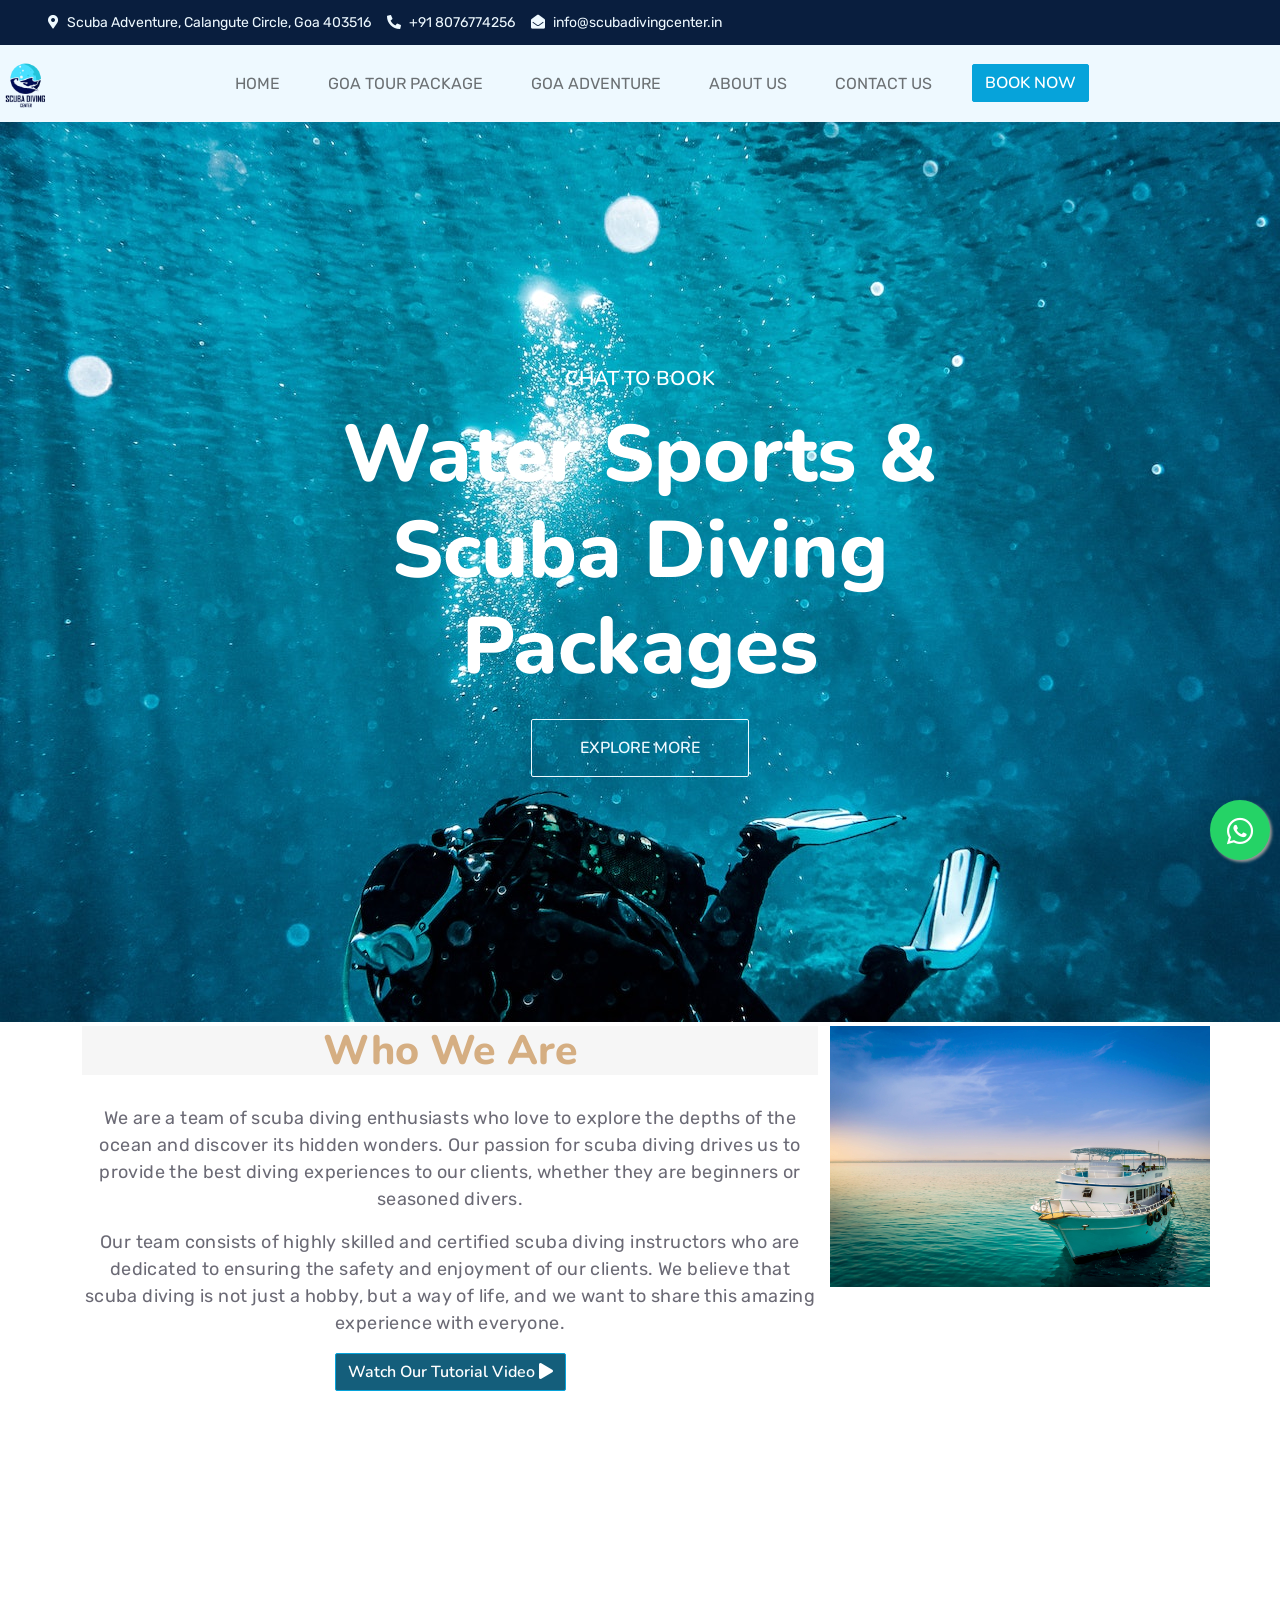
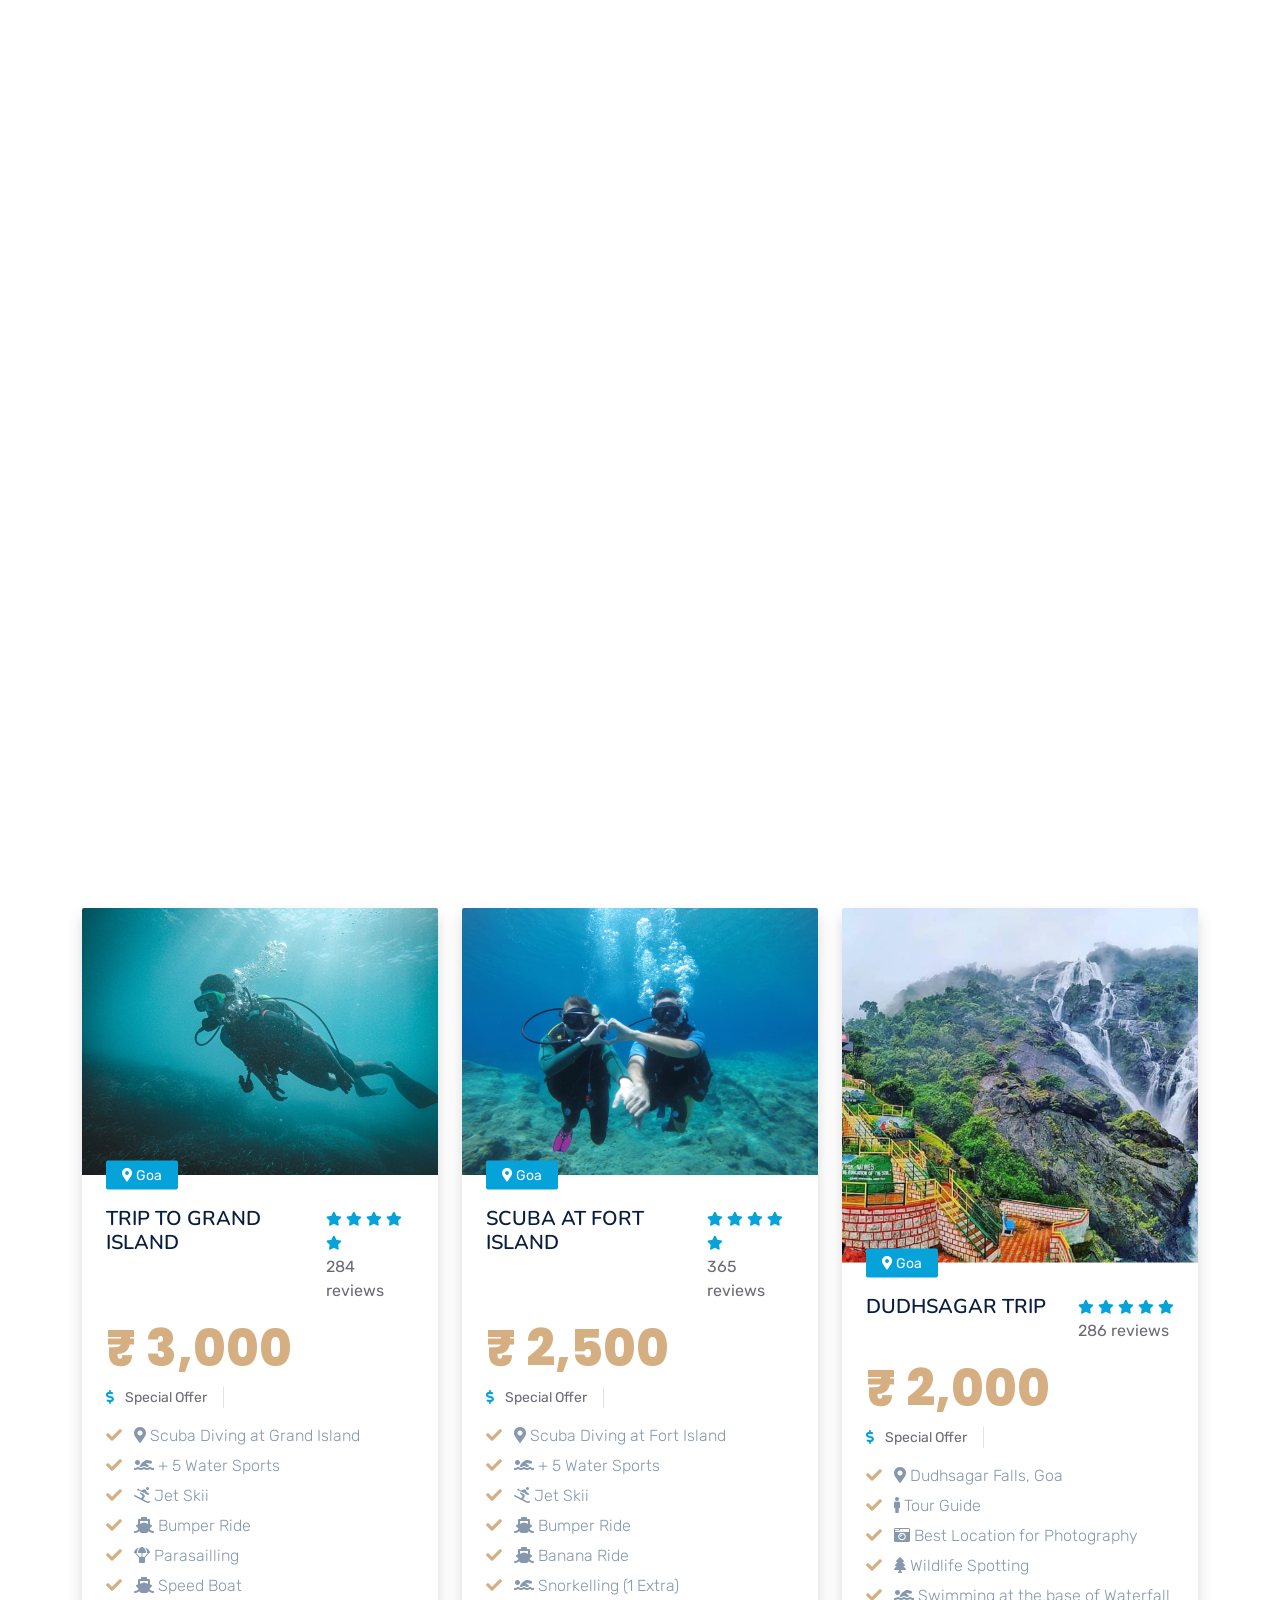
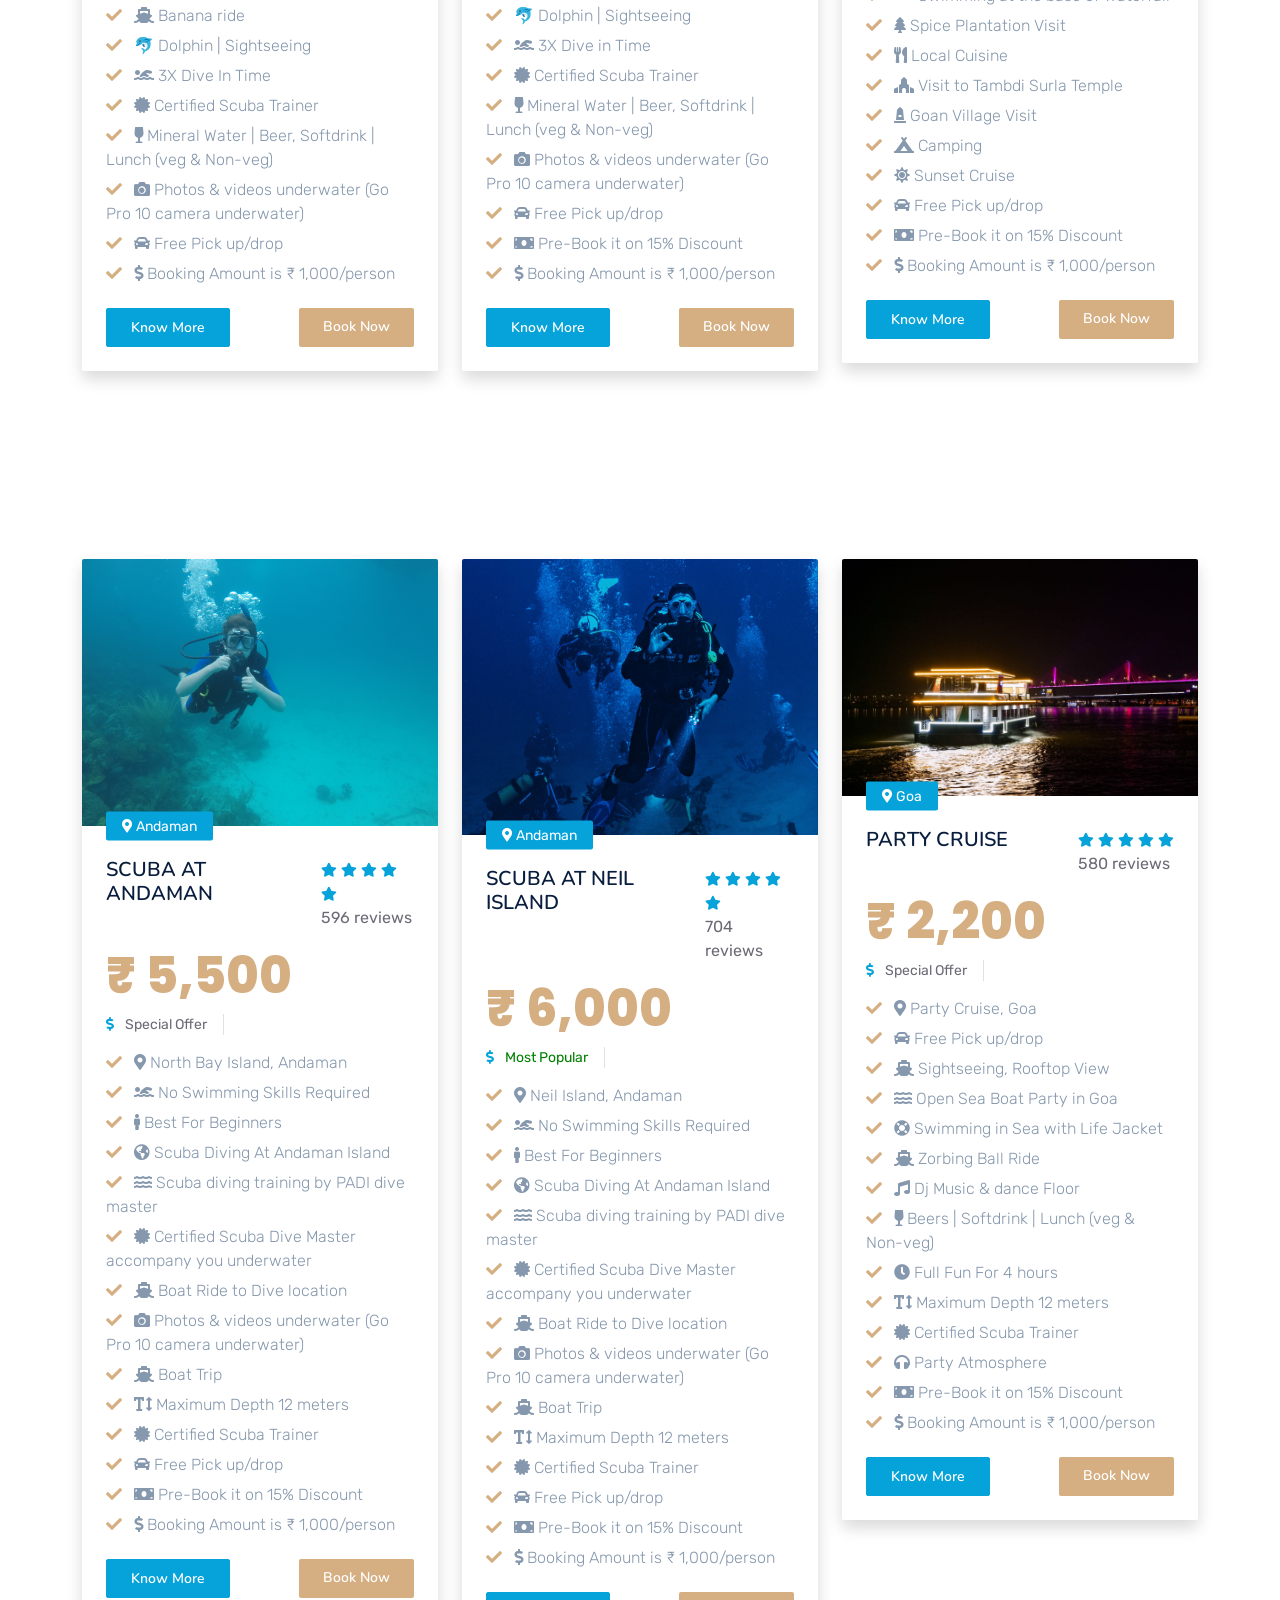
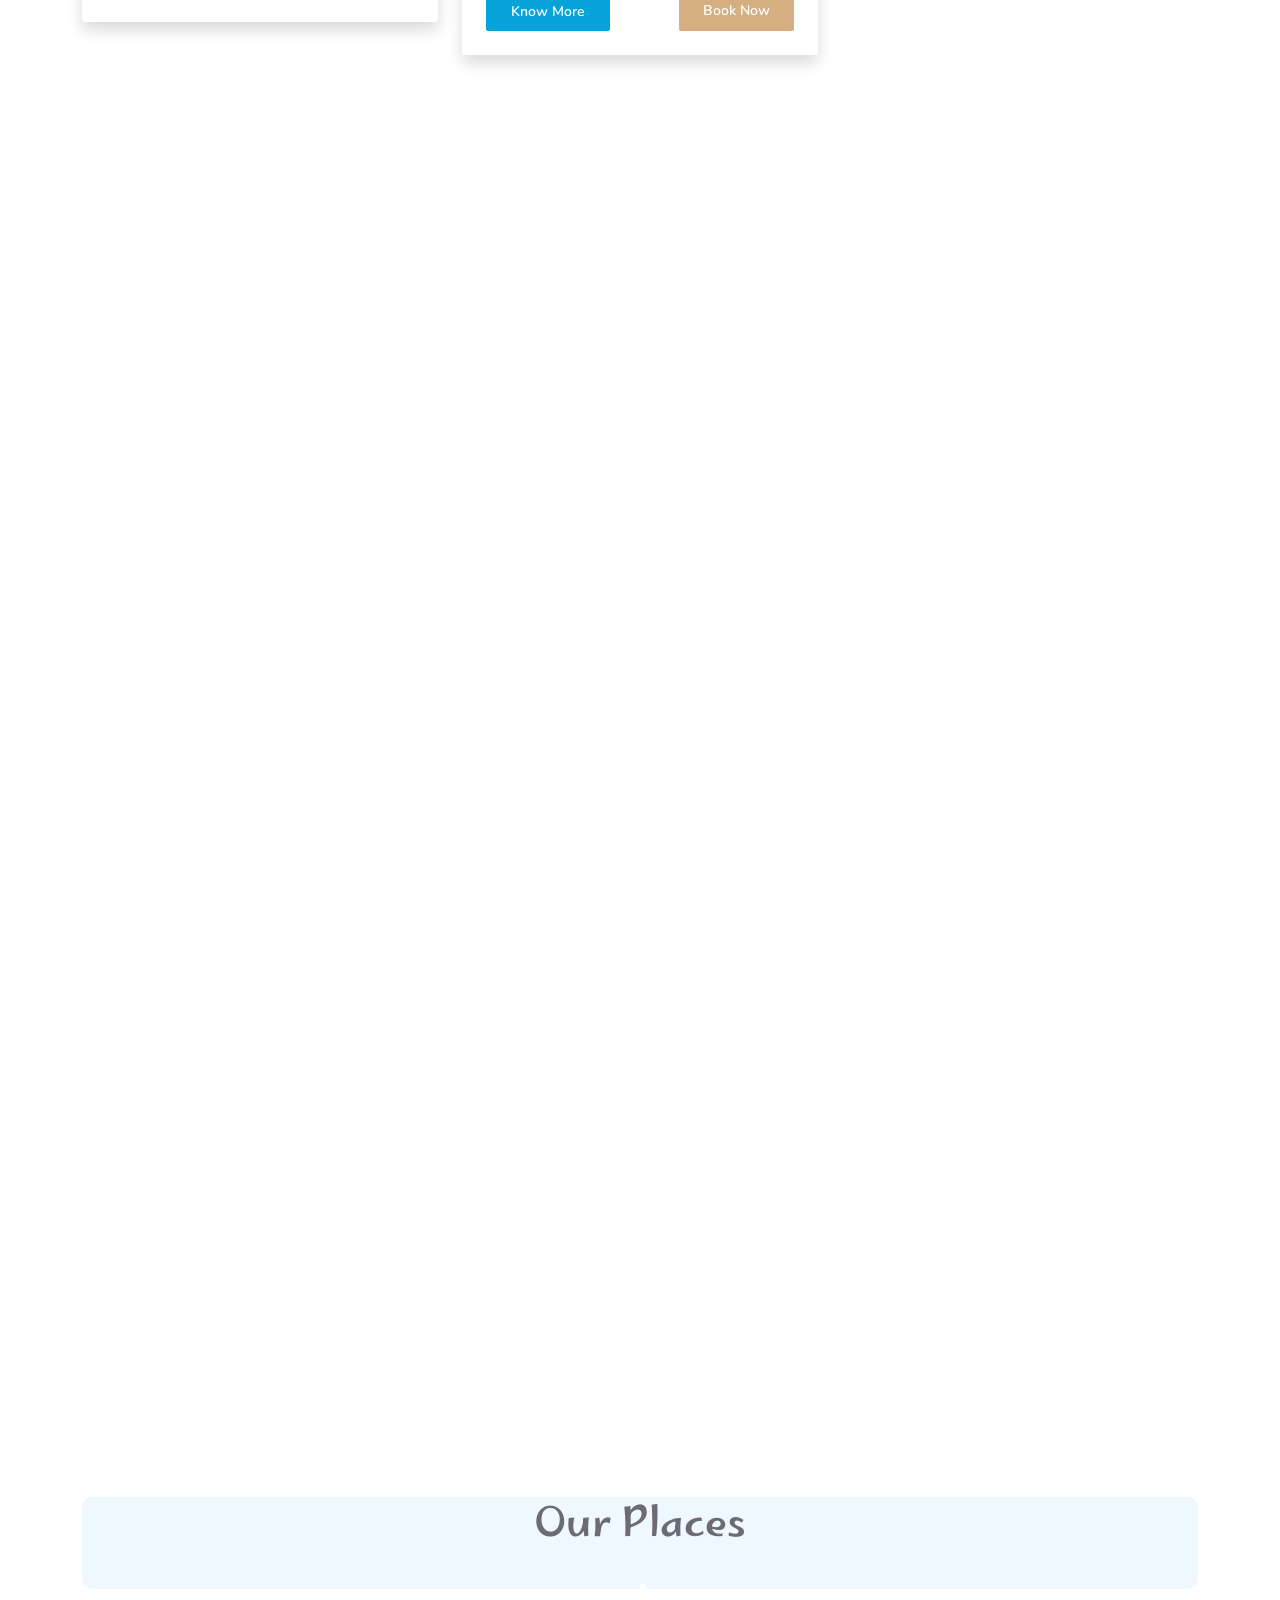
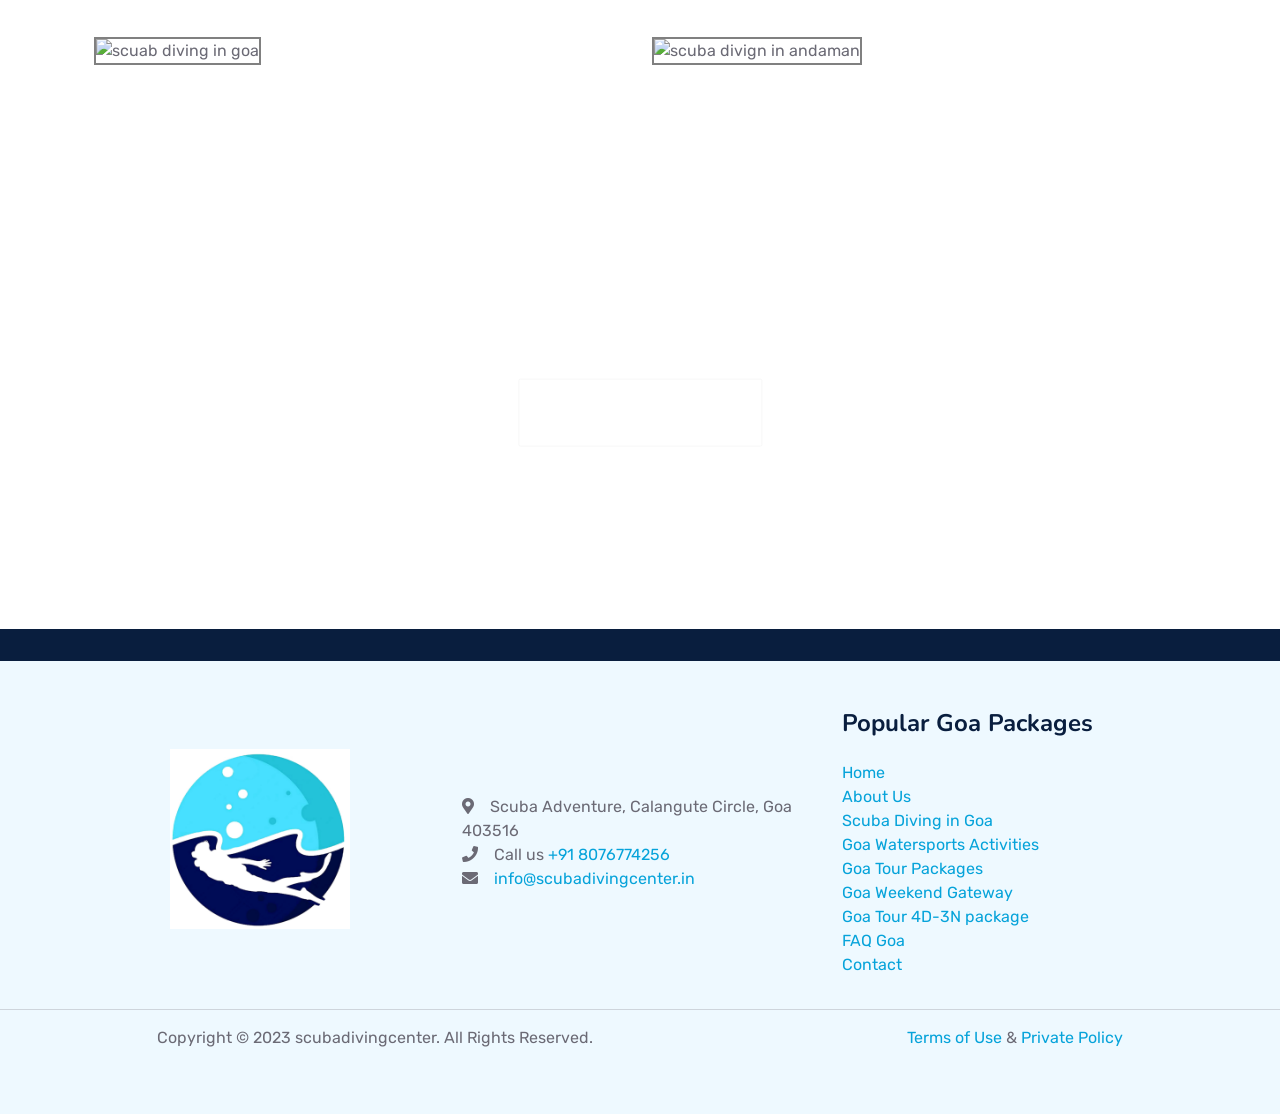
==== commit 032a2581: "updated" ====
--- a/index.html
+++ b/index.html
@@ -194,16 +194,16 @@
     style="background-image:url('#'); background-position: center -80px; scroll-behavior: smooth; overflow-x: hidden !important;">
 
     <!-- Spinner Start -->
-    <!-- <div id="spinner"
-        class="show bg-white position-fixed translate-middle w-100 vh-100 top-50 start-50 d-flex align-items-center justify-content-center">
-        <div class="spinner-border text-primary" role="status">
-            <span class="visually-hidden">Loading...</span>
-        </div>
-    </div> -->
+    <!--<div id="spinner"-->
+    <!--    class="show bg-white position-fixed translate-middle w-100 vh-100 top-50 start-50 d-flex align-items-center justify-content-center">-->
+    <!--    <div class="spinner-border text-primary" role="status">-->
+    <!--        <span class="visually-hidden">Loading...</span>-->
+    <!--    </div>-->
+    <!--</div>-->
     <!-- Spinner End -->
 
     <!-- whatsapp popup start -->
-    <a href="https://api.whatsapp.com/send?phone=918630905451&text=Hello,its%20great%20to%20know%20about%20scubadivingcenter.in%20Help%20me%20with%20the%20package%20details%20and%20further%20process."
+    <a href="https://api.whatsapp.com/send?phone=918076774256&text=Hello,its%20great%20to%20know%20about%20scubadivingcenter.in%20Help%20me%20with%20the%20package%20details%20and%20further%20process."
         class="float-w" target="_blank">
         <i class="fab fa-whatsapp my-float-w"></i>
     </a>
@@ -216,7 +216,7 @@
                 <div class="d-inline-flex align-items-center" style="height: 45px;">
                     <small class="me-3 text-light"><i class="fa fa-map-marker-alt me-2"></i>Scuba Adventure, Calangute
                         Circle, Goa 403516</small>
-                    <small class="me-3 text-light"><i class="fa fa-phone-alt me-2"></i>+91 8630905451</small>
+                    <small class="me-3 text-light"><i class="fa fa-phone-alt me-2"></i>+91 8076774256</small>
                     <small class="text-light"><i class="fa fa-envelope-open me-2"></i>info@scubadivingcenter.in</small>
                 </div>
             </div>
@@ -254,7 +254,7 @@
                 </li>
                 <li class="nav-item">
                     <a class="btn btn-primary btn-book-now" href="#"
-                        onclick="callNumber('+91 8630905451'); return false">BOOK NOW</a>
+                        onclick="callNumber('+91 8076774256'); return false">BOOK NOW</a>
                 </li>
                 <li class="nav-item">
                     <button type="button" class="close navbar-toggler close-btn" aria-label="Close">
@@ -636,11 +636,11 @@
                             </ul>
                             <div class="d-flex justify-content-between">
                                 <a class="btn btn-sm btn-primary rounded py-2 px-4"
-                                    href="https://api.whatsapp.com/send?phone=918630905451&text=Hello,its%20great%20to%20know%20about%20scubadivingcenter.in%20Help%20me%20with%20the%20package%20details%20and%20further%20process.">Know
+                                    href="https://api.whatsapp.com/send?phone=918076774256&text=Hello,its%20great%20to%20know%20about%20scubadivingcenter.in%20Help%20me%20with%20the%20package%20details%20and%20further%20process.">Know
                                     More</a>
                                 <a class="btn btn-sm btn-dark rounded py-2 px-4" href=""
                                     style="color: white; background: #d5ae82; border: none;"
-                                    onclick="callNumber('+91 8630905451'); return false">Book Now</a>
+                                    onclick="callNumber('+91 8076774256'); return false">Book Now</a>
                             </div>
                         </div>
                     </div>
@@ -750,11 +750,11 @@
                             </ul>
                             <div class="d-flex justify-content-between">
                                 <a class="btn btn-sm btn-primary rounded py-2 px-4"
-                                    href="https://api.whatsapp.com/send?phone=918630905451&text=Hello,its%20great%20to%20know%20about%20scubadivingcenter.in%20Help%20me%20with%20the%20package%20details%20and%20further%20process.">Know
+                                    href="https://api.whatsapp.com/send?phone=918076774256&text=Hello,its%20great%20to%20know%20about%20scubadivingcenter.in%20Help%20me%20with%20the%20package%20details%20and%20further%20process.">Know
                                     More</a>
                                 <a class="btn btn-sm btn-dark rounded py-2 px-4" href=""
                                     style="color: white; background: #d5ae82; border: none;"
-                                    onclick="callNumber('+91 8630905451'); return false">Book Now</a>
+                                    onclick="callNumber('+91 8076774256'); return false">Book Now</a>
                             </div>
                         </div>
                     </div>
@@ -864,11 +864,11 @@
                             </ul>
                             <div class="d-flex justify-content-between">
                                 <a class="btn btn-sm btn-primary rounded py-2 px-4"
-                                    href="https://api.whatsapp.com/send?phone=918630905451&text=Hello,its%20great%20to%20know%20about%20scubadivingcenter.in%20Help%20me%20with%20the%20package%20details%20and%20further%20process.">Know
+                                    href="https://api.whatsapp.com/send?phone=918076774256&text=Hello,its%20great%20to%20know%20about%20scubadivingcenter.in%20Help%20me%20with%20the%20package%20details%20and%20further%20process.">Know
                                     More</a>
                                 <a class="btn btn-sm btn-dark rounded py-2 px-4" href=""
                                     style="color: white; background: #d5ae82; border: none;"
-                                    onclick="callNumber('+91 8630905451'); return false">Book Now</a>
+                                    onclick="callNumber('+91 8076774256'); return false">Book Now</a>
                             </div>
                         </div>
                     </div>
@@ -995,11 +995,11 @@
                             </ul>
                             <div class="d-flex justify-content-between">
                                 <a class="btn btn-sm btn-primary rounded py-2 px-4"
-                                    href="https://api.whatsapp.com/send?phone=918630905451&text=Hello,its%20great%20to%20know%20about%20scubadivingcenter.in%20Help%20me%20with%20the%20package%20details%20and%20further%20process.">Know
+                                    href="https://api.whatsapp.com/send?phone=918076774256&text=Hello,its%20great%20to%20know%20about%20scubadivingcenter.in%20Help%20me%20with%20the%20package%20details%20and%20further%20process.">Know
                                     More</a>
                                 <a class="btn btn-sm btn-dark rounded py-2 px-4" href=""
                                     style="color: white; background: #d5ae82; border: none;"
-                                    onclick="callNumber('+91 8630905451'); return false">Book Now</a>
+                                    onclick="callNumber('+91 8076774256'); return false">Book Now</a>
                             </div>
                         </div>
                     </div>
@@ -1110,11 +1110,11 @@
                             </ul>
                             <div class="d-flex justify-content-between">
                                 <a class="btn btn-sm btn-primary rounded py-2 px-4"
-                                    href="https://api.whatsapp.com/send?phone=918630905451&text=Hello,its%20great%20to%20know%20about%20scubadivingcenter.in%20Help%20me%20with%20the%20package%20details%20and%20further%20process.">Know
+                                    href="https://api.whatsapp.com/send?phone=918076774256&text=Hello,its%20great%20to%20know%20about%20scubadivingcenter.in%20Help%20me%20with%20the%20package%20details%20and%20further%20process.">Know
                                     More</a>
                                 <a class="btn btn-sm btn-dark rounded py-2 px-4" href=""
                                     style="color: white; background: #d5ae82; border: none;"
-                                    onclick="callNumber('+91 8630905451'); return false">Book Now</a>
+                                    onclick="callNumber('+91 8076774256'); return false">Book Now</a>
                             </div>
                         </div>
                     </div>
@@ -1224,11 +1224,11 @@
                             </ul>
                             <div class="d-flex justify-content-between">
                                 <a class="btn btn-sm btn-primary rounded py-2 px-4"
-                                    href="https://api.whatsapp.com/send?phone=918630905451&text=Hello,its%20great%20to%20know%20about%20scubadivingcenter.in%20Help%20me%20with%20the%20package%20details%20and%20further%20process.">Know
+                                    href="https://api.whatsapp.com/send?phone=918076774256&text=Hello,its%20great%20to%20know%20about%20scubadivingcenter.in%20Help%20me%20with%20the%20package%20details%20and%20further%20process.">Know
                                     More</a>
                                 <a class="btn btn-sm btn-dark rounded py-2 px-4" href="#"
                                     style="color: white; background: #d5ae82; border: none;"
-                                    onclick="callNumber('+91 8630905451'); return false">Book Now</a>
+                                    onclick="callNumber('+91 8076774256'); return false">Book Now</a>
                             </div>
                         </div>
                     </div>
@@ -1254,9 +1254,9 @@
                         top-of-the-line equipment and safety measures ensure that your dive is both exciting and
                         safe. Don't miss out on the opportunity to create unforgettable memories - book your scuba
                         diving experience with us today.</p>
-                    <a href="https://api.whatsapp.com/send?phone=918630905451&text=Hello,its%20great%20to%20know%20about%20scubadivingcenter.in%20Help%20me%20with%20the%20package%20details%20and%20further%20process."
+                    <a href="https://api.whatsapp.com/send?phone=918076774256&text=Hello,its%20great%20to%20know%20about%20scubadivingcenter.in%20Help%20me%20with%20the%20package%20details%20and%20further%20process."
                         class="btn btn-primary py-md-3 px-md-5 me-3">Know More</a>
-                    <a onclick="callNumber('+91 8630905451'); return false" class="btn btn-light py-md-3 px-md-5">Book
+                    <a onclick="callNumber('+91 8076774256'); return false" class="btn btn-light py-md-3 px-md-5">Book
                         Now</a>
                 </div>
             </div>
@@ -1317,7 +1317,7 @@
                             <li>Value for Spending Money</li>
                             <li>Quality & Best Equipments</li>
                         </ul>
-                        <a href="#" class="book_now" onclick="callNumber('+91 8630905451'); return false">book now</a>
+                        <a href="#" class="book_now" onclick="callNumber('+91 8076774256'); return false">book now</a>
                     </div>
                 </div>
                 <div class="col-xl-4 col-md-4">
@@ -1332,7 +1332,7 @@
                             <li>Value for Spending Money</li>
                             <li>Quality & Best Equipments</li>
                         </ul>
-                        <a href="#" class="book_now" onclick="callNumber('+91 8630905451'); return false">book now</a>
+                        <a href="#" class="book_now" onclick="callNumber('+91 8076774256'); return false">book now</a>
                     </div>
                 </div>
                 <div class="col-xl-4 col-md-4">
@@ -1347,7 +1347,7 @@
                             <li>Value for Spending Money</li>
                             <li>Quality & Best Equipments</li>
                         </ul>
-                        <a href="#" class="book_now" onclick="callNumber('+91 8630905451'); return false">book now</a>
+                        <a href="#" class="book_now" onclick="callNumber('+91 8076774256'); return false">book now</a>
                     </div>
                 </div>
             </div>
@@ -1466,7 +1466,7 @@
                 </p>
             </div>
             <a href="#" class="btn btn-primary text-center book-now-1" style="margin: auto auto;"
-                onclick="callNumber('+91 8630905451'); return false">BOOK NOW</a>
+                onclick="callNumber('+91 8076774256'); return false">BOOK NOW</a>
         </div>
     </div> -->
     <!-- accordian end -->
@@ -1495,7 +1495,7 @@
                             alt="scuba divign in andaman" loading="lazy" class="w-100 img-fluid">
                         <div class="card-about-overlay">
                             <h3>Scuba Diving in Andaman</h3>
-                            <a href="https://api.whatsapp.com/send?phone=918630905451&text=Hello,its%20great%20to%20know%20about%20scubadivingcenter.in%20Help%20me%20with%20the%20package%20details%20and%20further%20process."
+                            <a href="https://api.whatsapp.com/send?phone=918076774256&text=Hello,its%20great%20to%20know%20about%20scubadivingcenter.in%20Help%20me%20with%20the%20package%20details%20and%20further%20process."
                                 class="btn btn-primary">Know More</a>
                         </div>
                     </div>
@@ -1514,7 +1514,7 @@
         </div>
         <div class="ocean-content">
             <h1>Top Place in Goa</h1>
-            <a href="https://api.whatsapp.com/send?phone=918630905451&text=Hello,%20I%20came%20across%20your%20website%20https://scubadivingcenter.in/%20Tell%20me%20about%20more%20about%20the%20package%20details%20and%20further%20process"
+            <a href="https://api.whatsapp.com/send?phone=918076774256&text=Hello,%20I%20came%20across%20your%20website%20https://scubadivingcenter.in/%20Tell%20me%20about%20more%20about%20the%20package%20details%20and%20further%20process"
                 target="_blank"><button class="btn btn-ocean">EXPLORE MORE</button></a>
         </div>
     </div>
@@ -1545,8 +1545,8 @@
                                 Calangute Circle, Goa 403516
                             </li>
                             <li style="cursor: pointer;"><i class="fas fa-phone me-3"></i>Call us <a
-                                    style="color: #06A3DA;" onclick="callNumber('+91 8630905451'); return false">+91
-                                    8630905451</a>
+                                    style="color: #06A3DA;" onclick="callNumber('+91 8076774256'); return false">+91
+                                    8076774256</a>
                             </li>
                             <li><i class="fas fa-envelope me-3"></i><a
                                     href="mailto:info@scubadivingcenter.in">info@scubadivingcenter.in</a>
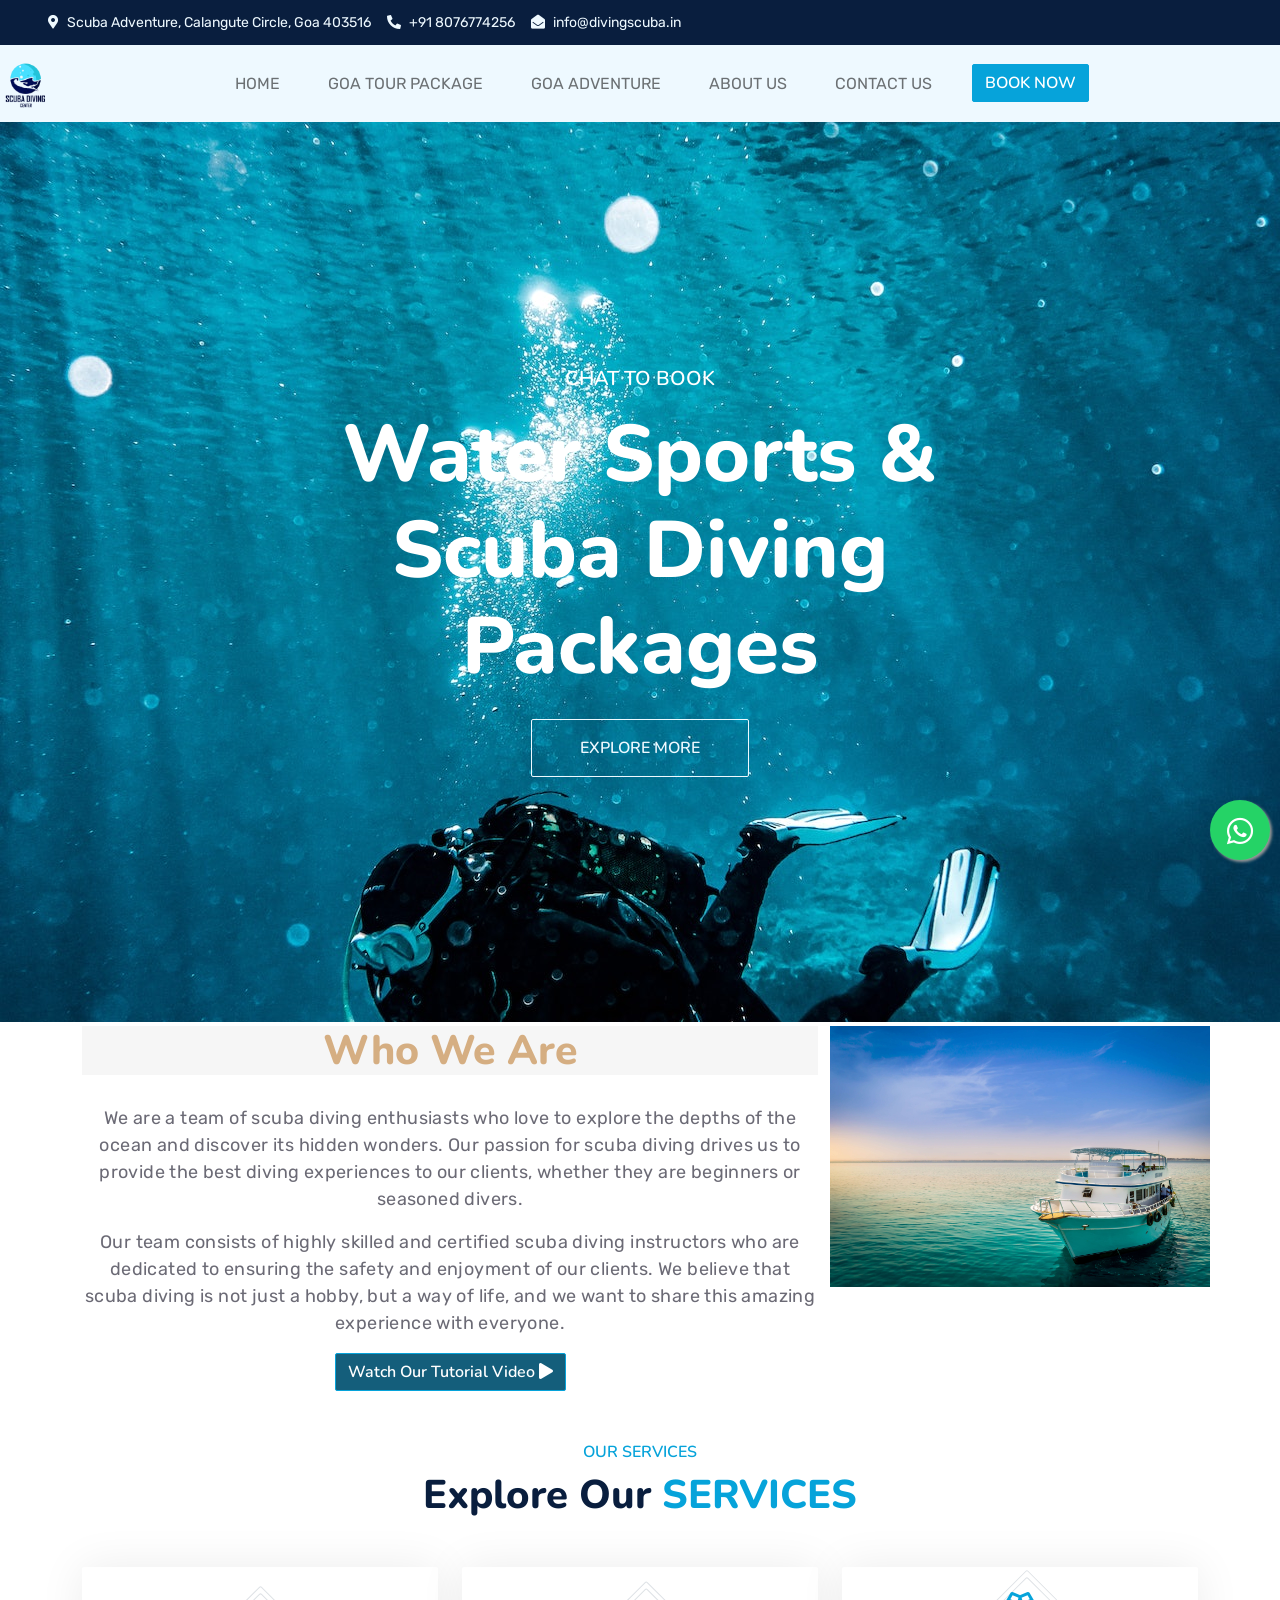
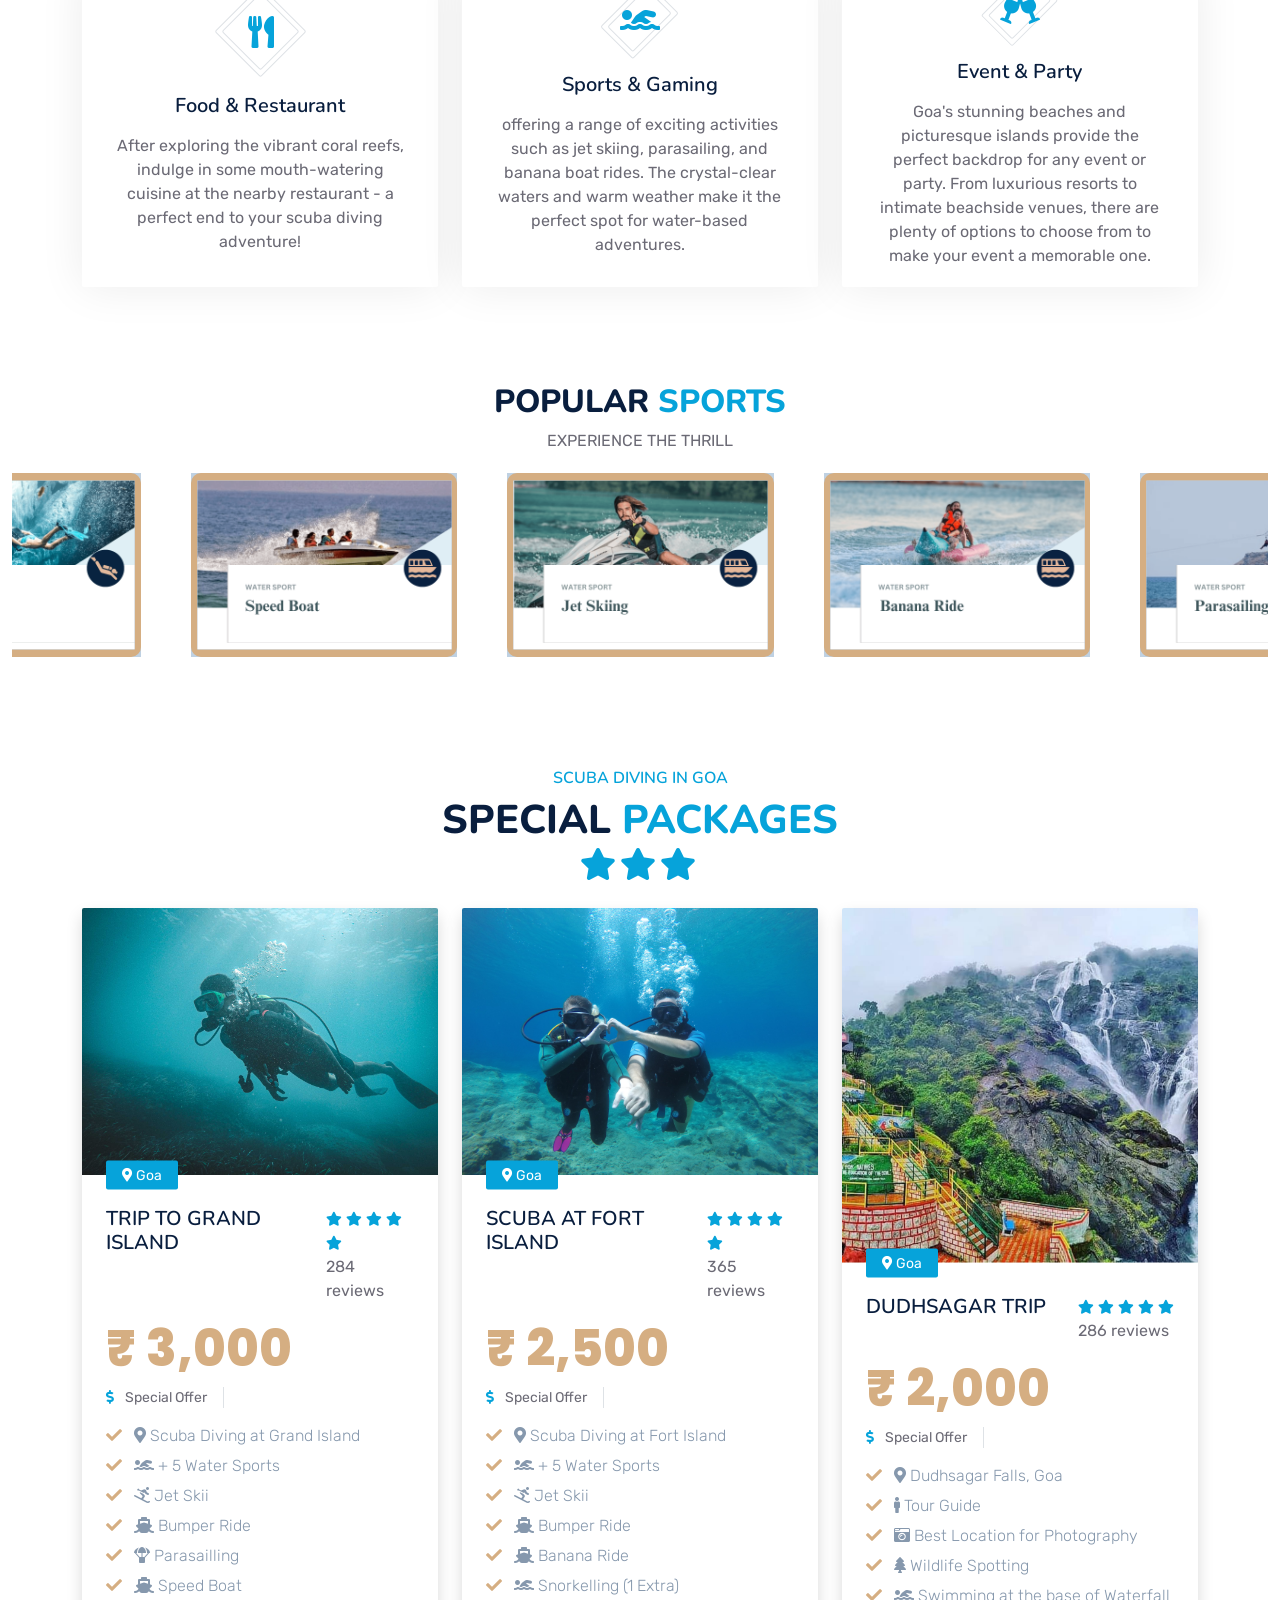
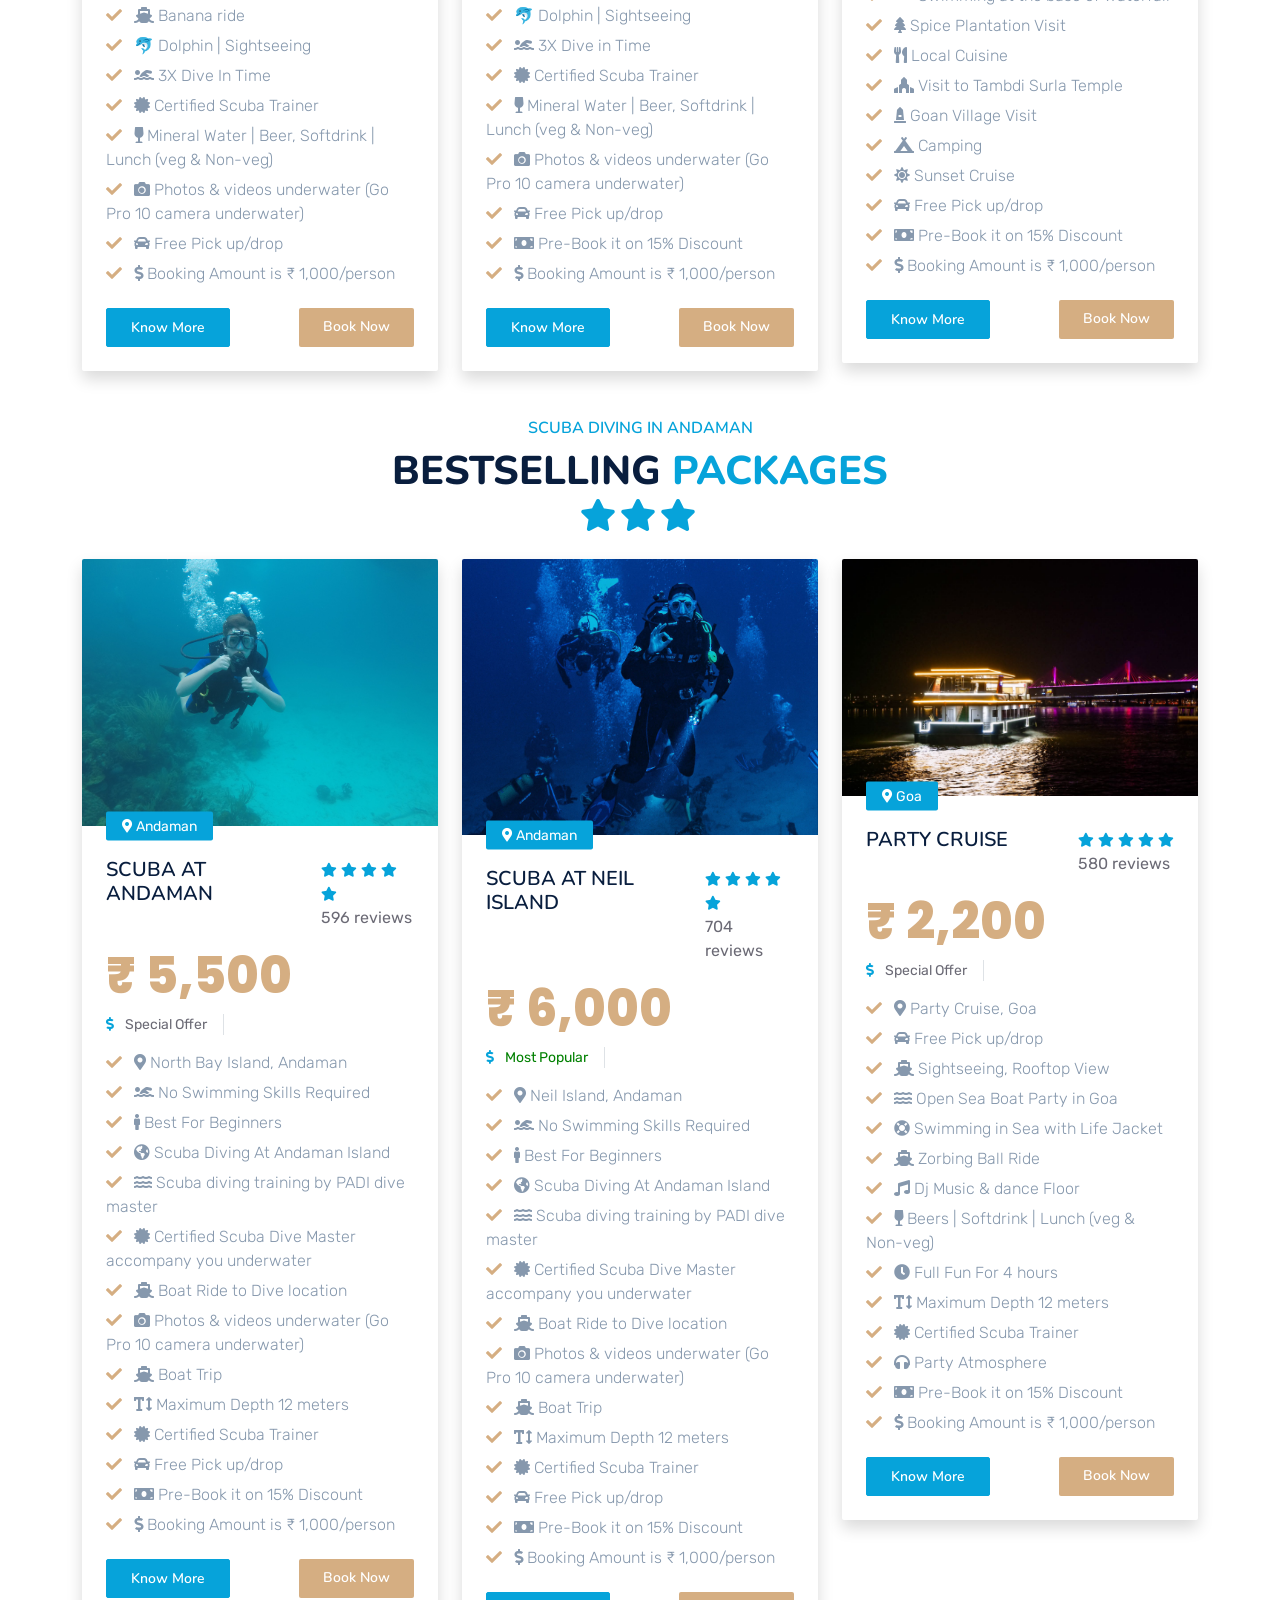
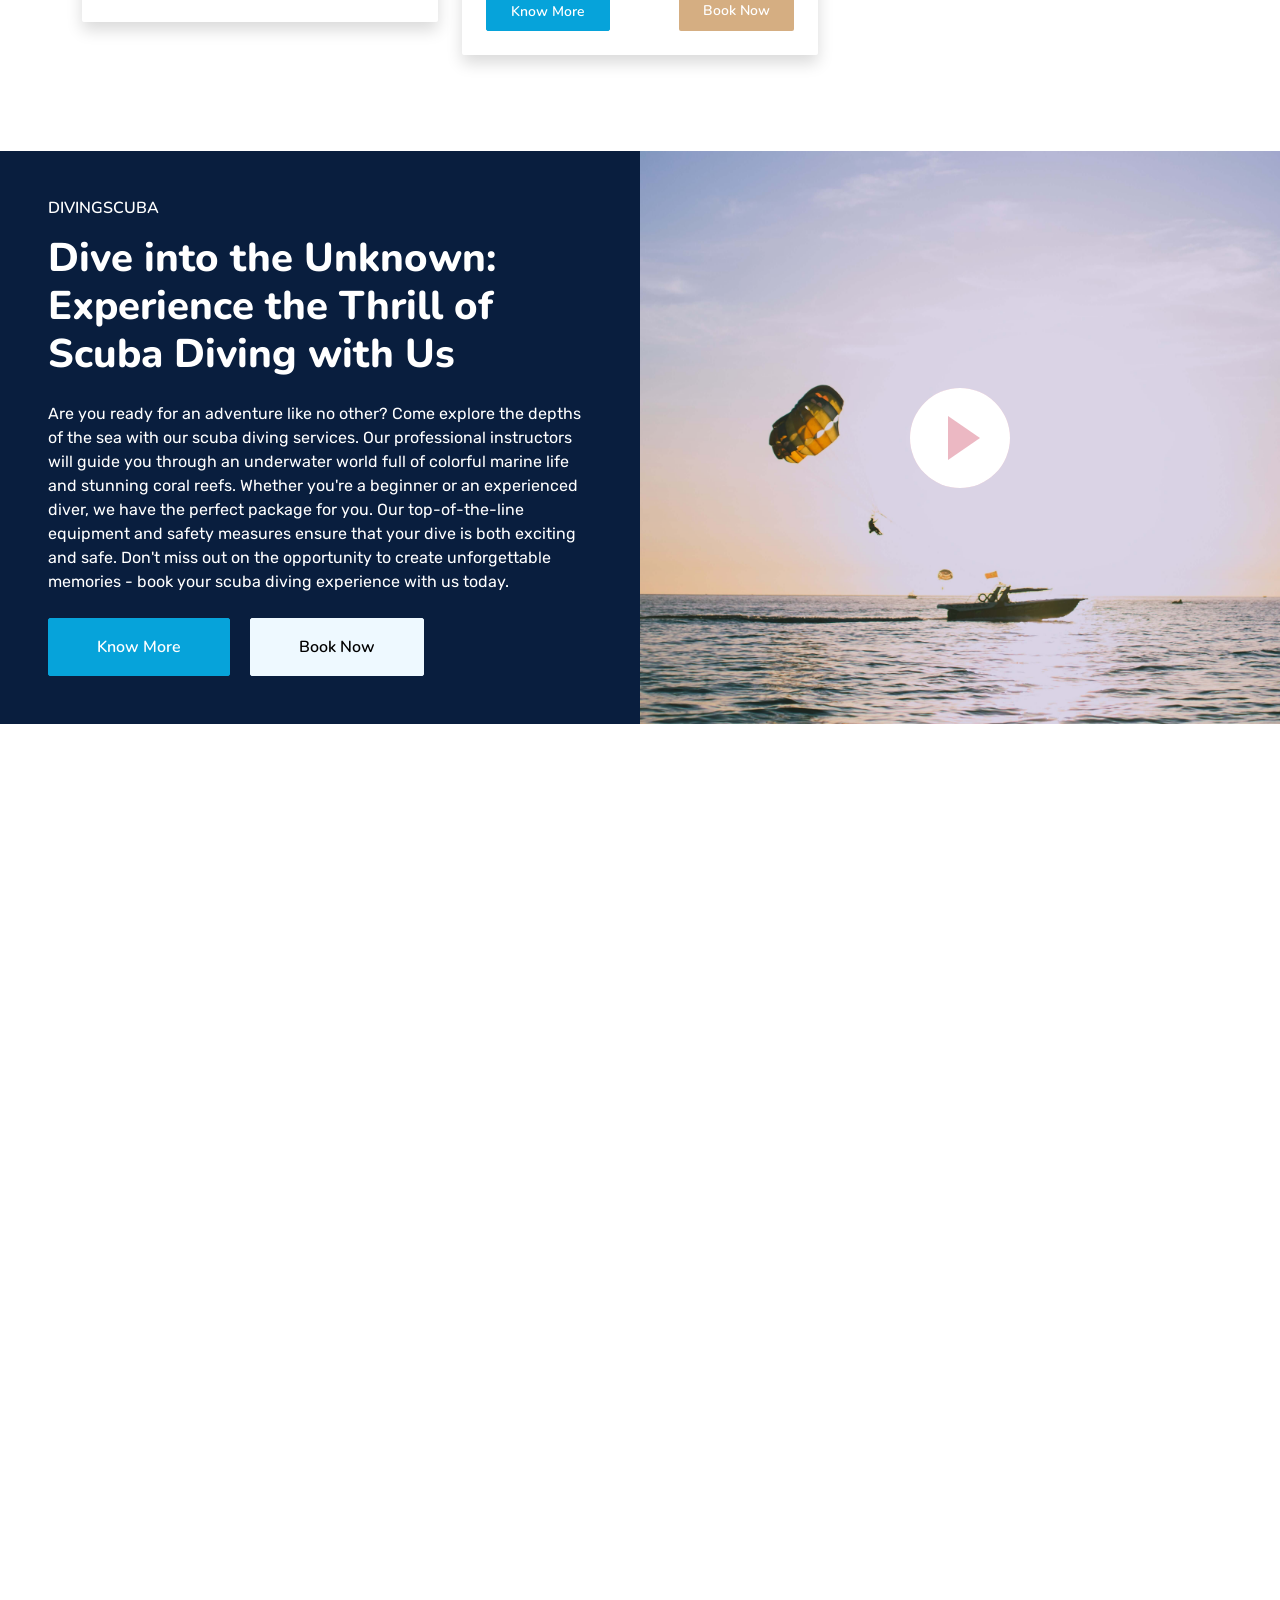
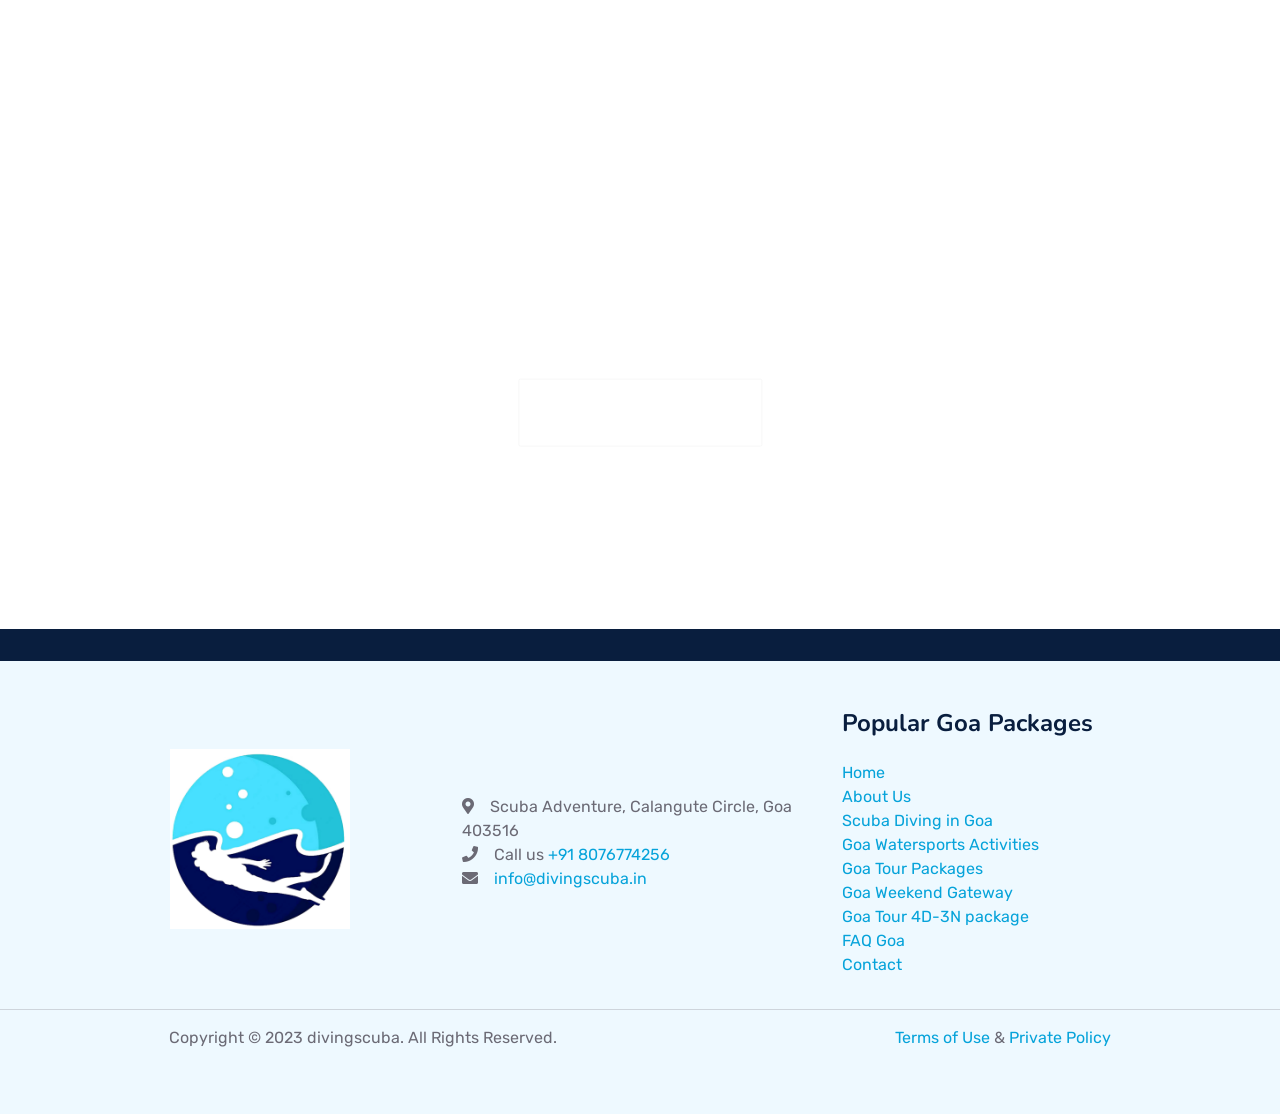
==== commit 106cb807: "updated" ====
--- a/index.html
+++ b/index.html
@@ -5,8 +5,8 @@
     <meta charset="utf-8">
     <title>Scuba Diving Center</title>
     <meta content="width=device-width, initial-scale=1.0" name="viewport">
-    <meta content="scubadivingcenter" name="scuba, diving, center">
-    <meta content="scubadivingcenter" name="This is a scuba diving services website">
+    <meta content="divingscuba" name="scuba, diving, center">
+    <meta content="divingscuba" name="This is a scuba diving services website">
     <meta property="og:title" content="Scuba Diving Center">
     <meta name="description" content="This is a scuba diving website which provides different packages to customers">
 
@@ -217,7 +217,7 @@
                     <small class="me-3 text-light"><i class="fa fa-map-marker-alt me-2"></i>Scuba Adventure, Calangute
                         Circle, Goa 403516</small>
                     <small class="me-3 text-light"><i class="fa fa-phone-alt me-2"></i>+91 8076774256</small>
-                    <small class="text-light"><i class="fa fa-envelope-open me-2"></i>info@scubadivingcenter.in</small>
+                    <small class="text-light"><i class="fa fa-envelope-open me-2"></i>info@divingscuba.in</small>
                 </div>
             </div>
         </div>
@@ -1244,7 +1244,7 @@
             <div class="col-md-6 bg-dark d-flex align-items-center">
                 <div class="p-5">
                     <h6 class="section-title text-start text-white text-uppercase mb-3" style="color: rgb(4, 4, 122);">
-                        scubadivingcenter</h6>
+                        divingscuba</h6>
                     <h1 class="text-white mb-4">Dive into the Unknown: Experience the Thrill of Scuba Diving with Us
                     </h1>
                     <p class="text-white mb-4">Are you ready for an adventure like no other? Come explore the depths
@@ -1264,7 +1264,7 @@
                 <div class="video"
                     style="background-image: url('img/i2.webp') !important; background-size: cover !important; background-repeat: no-repeat !important;">
                     <a type="button" class="btn-play" data-bs-toggle=""
-                        href="https://www.youtube.com/watch?v=b5OTJA8QQF0&ab_channel=ScubaDivingCenter"
+                        href="https://www.youtube.com/watch?v=b5OTJA8QQF0&ab_channel=divingscuba"
                         data-bs-target="#videoModal" target="_blank">
                         <span></span>
                     </a>
@@ -1514,7 +1514,7 @@
         </div>
         <div class="ocean-content">
             <h1>Top Place in Goa</h1>
-            <a href="https://api.whatsapp.com/send?phone=918076774256&text=Hello,%20I%20came%20across%20your%20website%20https://scubadivingcenter.in/%20Tell%20me%20about%20more%20about%20the%20package%20details%20and%20further%20process"
+            <a href="https://api.whatsapp.com/send?phone=918076774256&text=Hello,%20I%20came%20across%20your%20website%20https://divingscuba.in/%20Tell%20me%20about%20more%20about%20the%20package%20details%20and%20further%20process"
                 target="_blank"><button class="btn btn-ocean">EXPLORE MORE</button></a>
         </div>
     </div>
@@ -1549,7 +1549,7 @@
                                     8076774256</a>
                             </li>
                             <li><i class="fas fa-envelope me-3"></i><a
-                                    href="mailto:info@scubadivingcenter.in">info@scubadivingcenter.in</a>
+                                    href="mailto:info@divingscuba.in">info@divingscuba.in</a>
                             </li>
                         </ul>
                     </div>
@@ -1572,7 +1572,7 @@
         </div>
         <hr>
         <div class="footer-bottom">
-            <p>Copyright © 2023 scubadivingcenter. All Rights Reserved.</p>
+            <p>Copyright © 2023 divingscuba. All Rights Reserved.</p>
             <p><a href="terms.html">Terms of Use</a> & <a href="policy.html">Private Policy</a></p>
         </div>
     </footer>
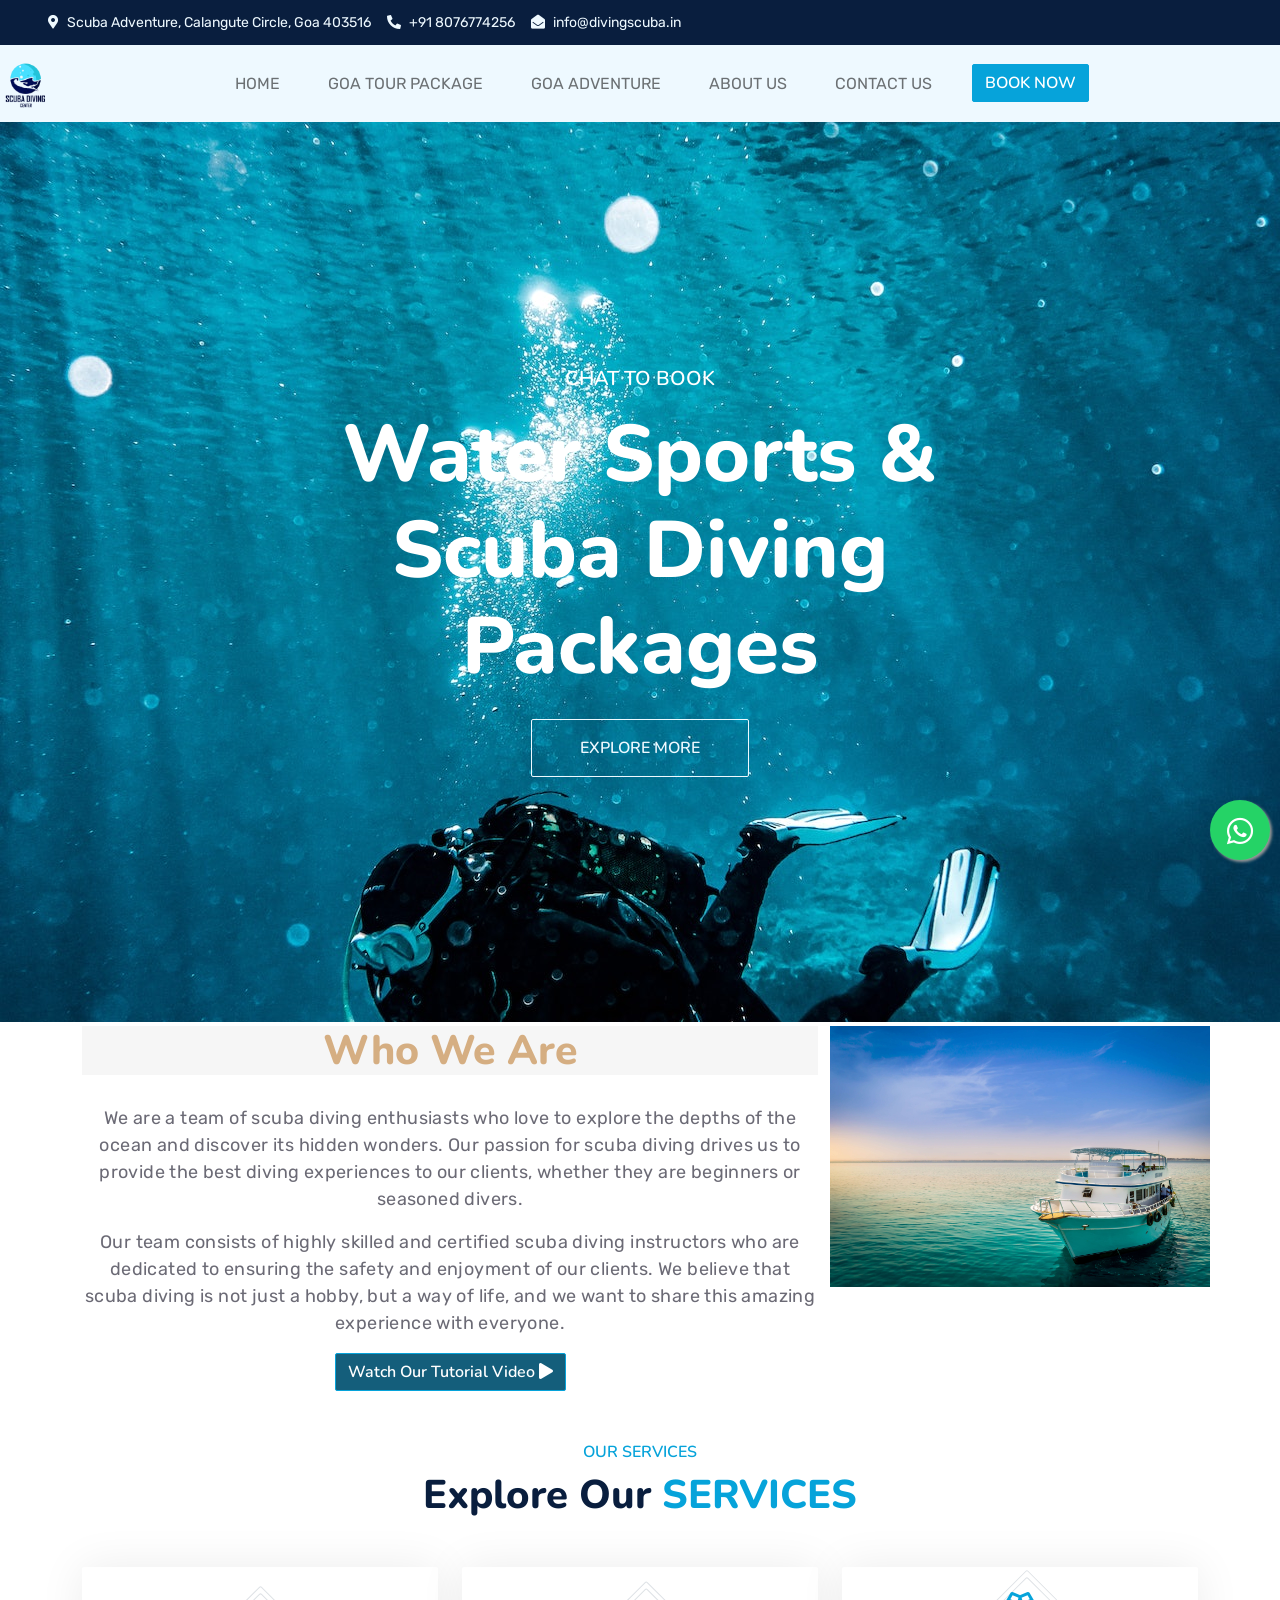
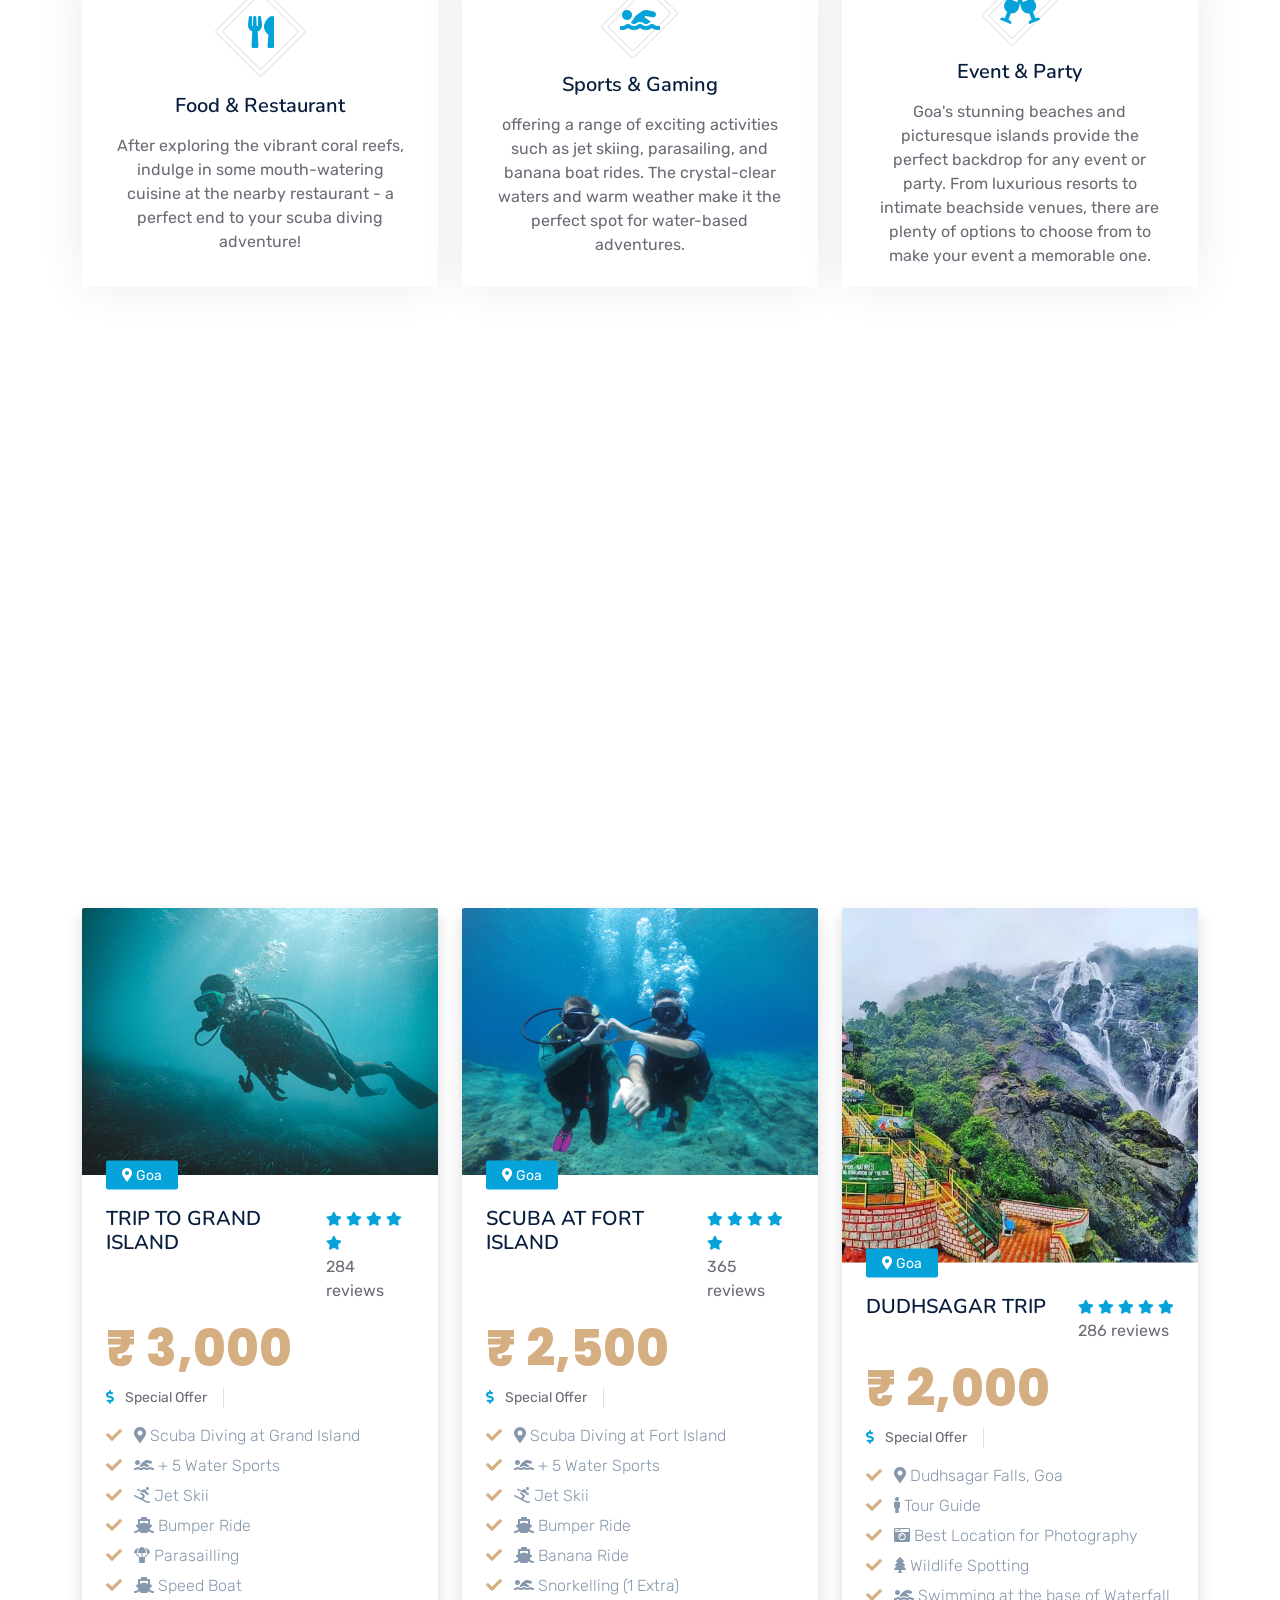
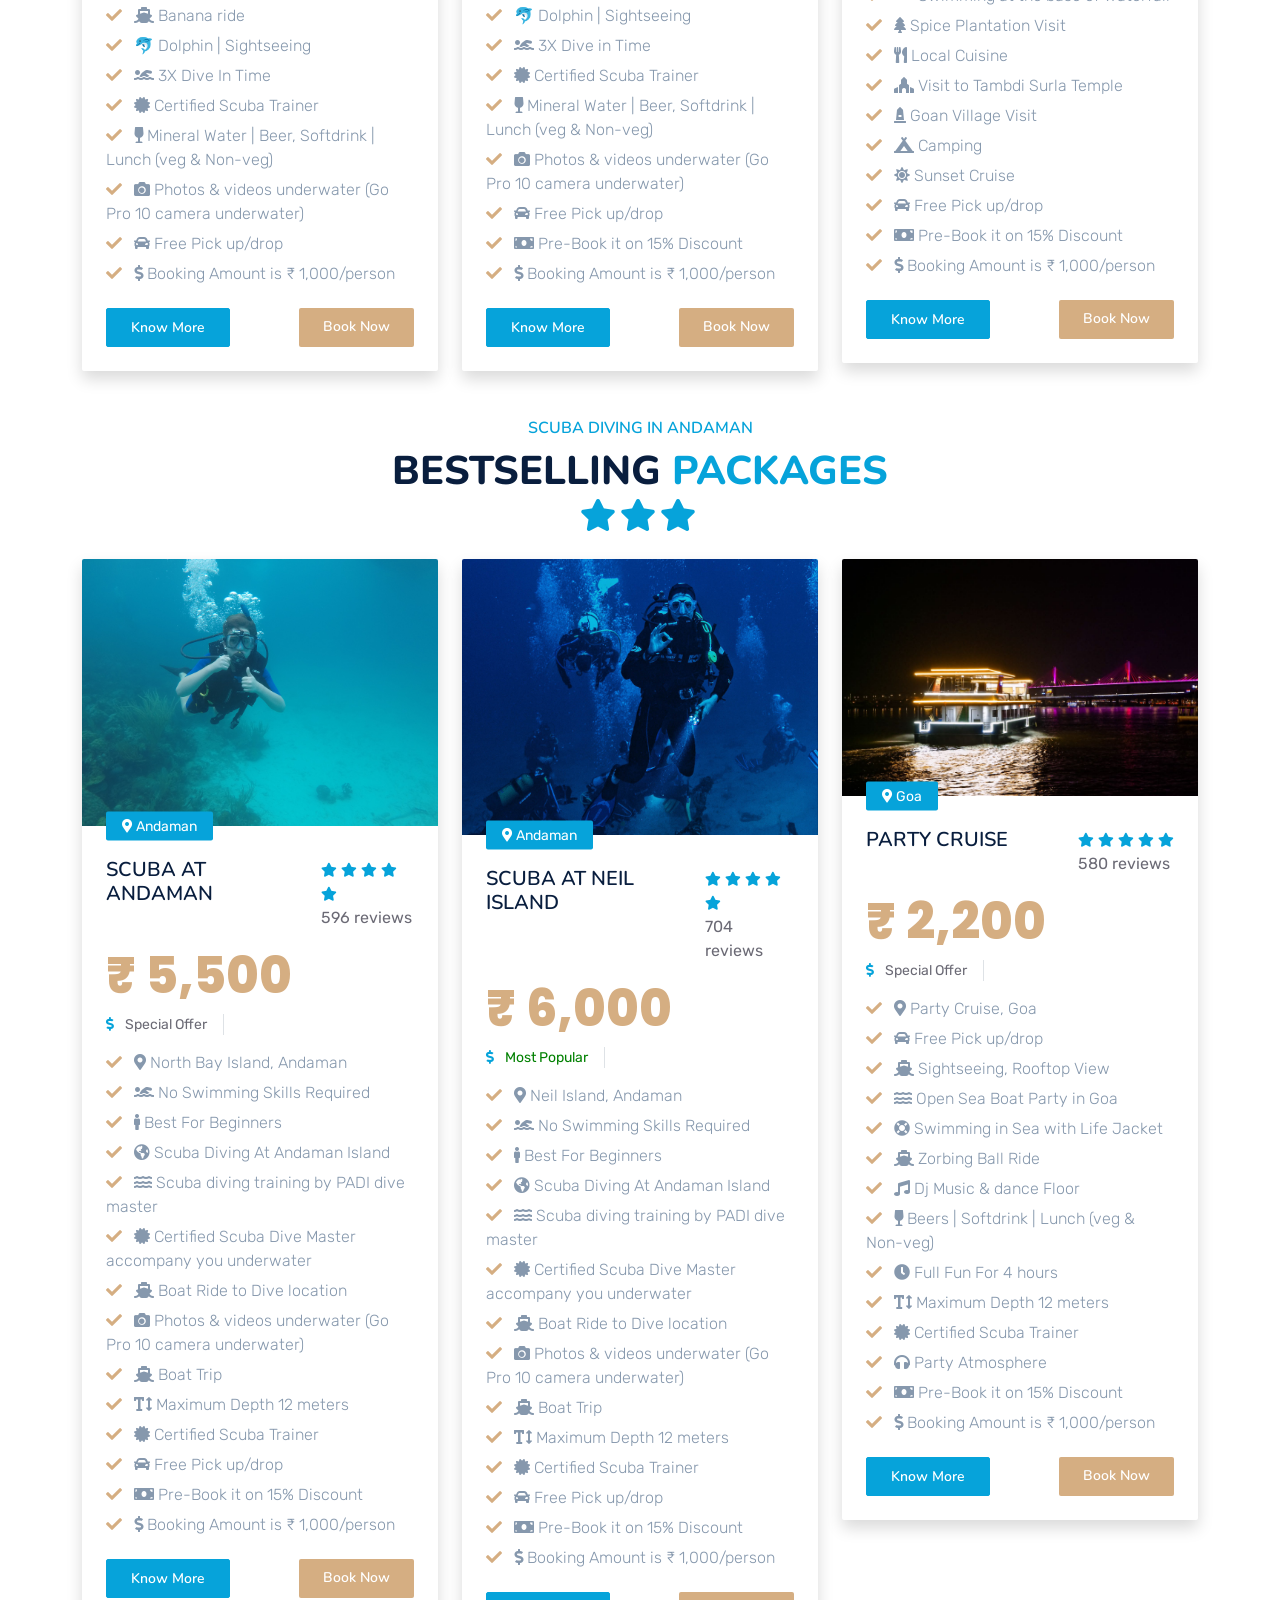
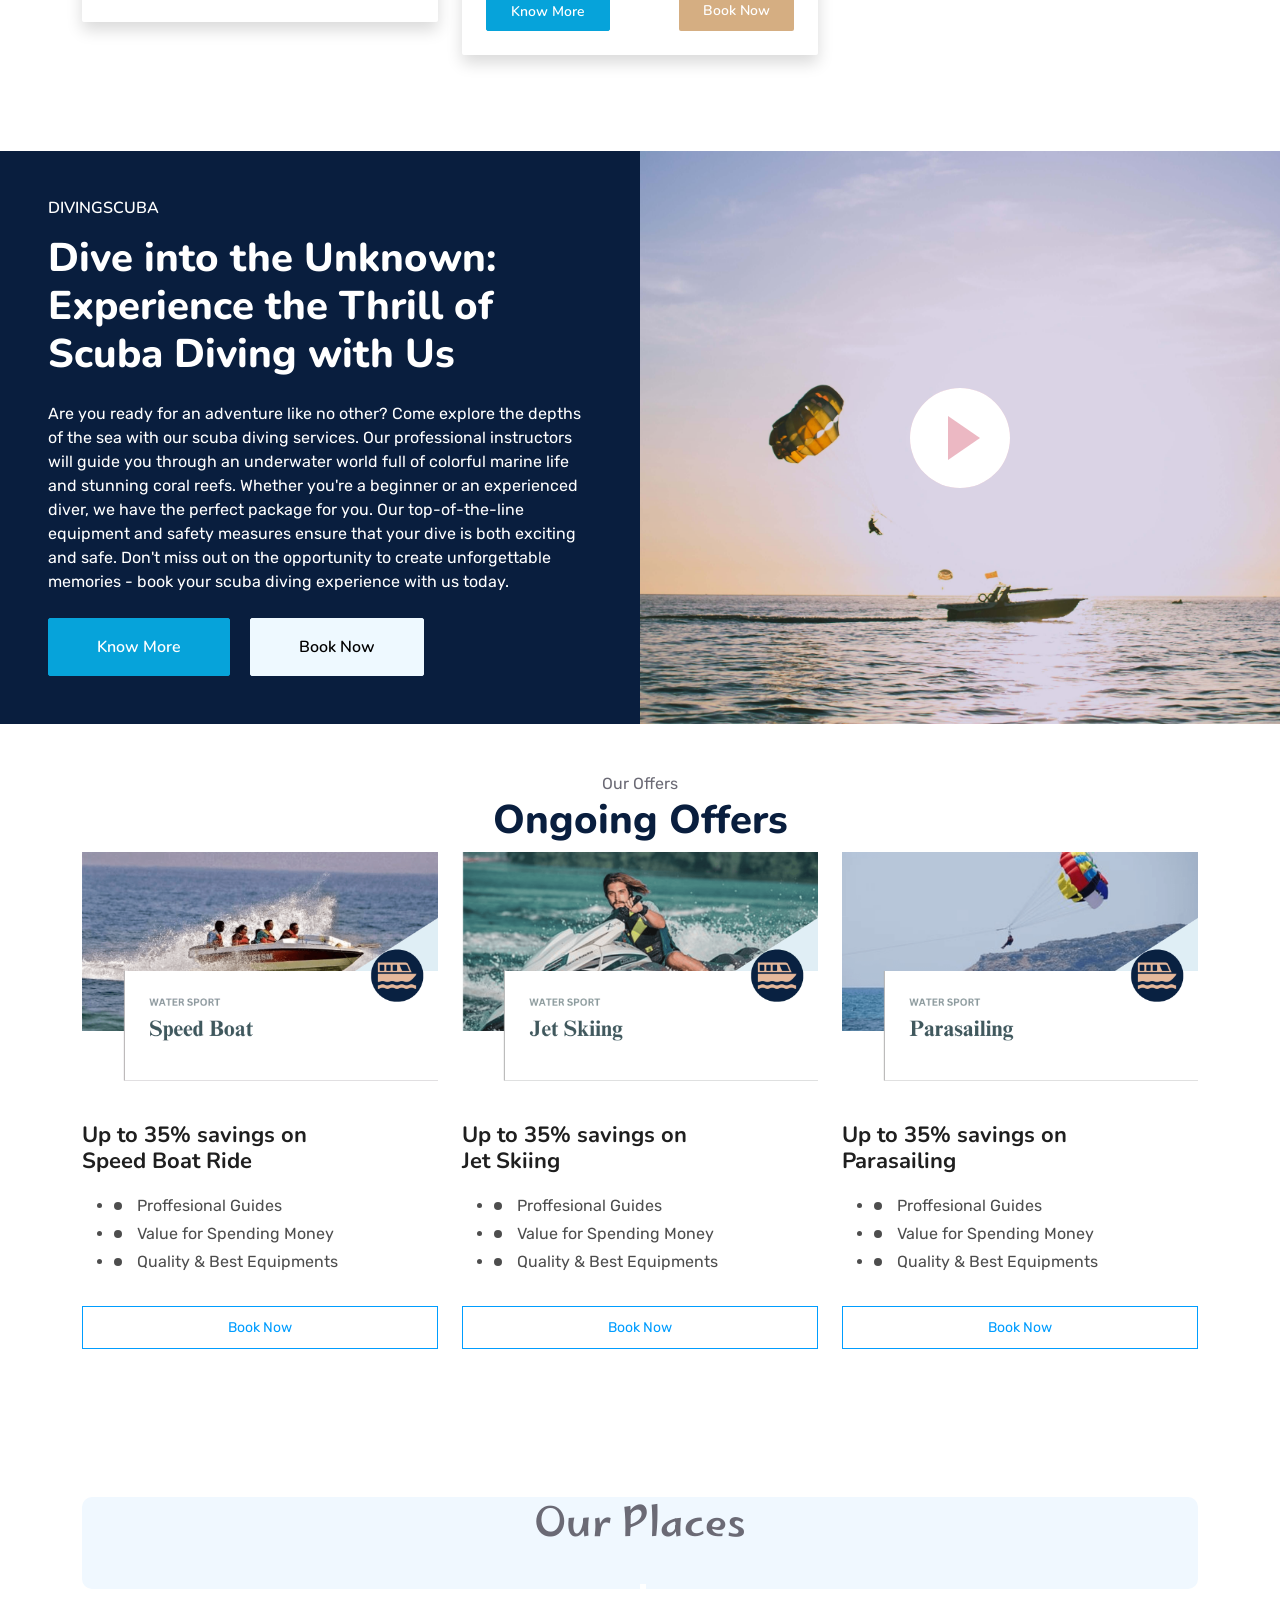
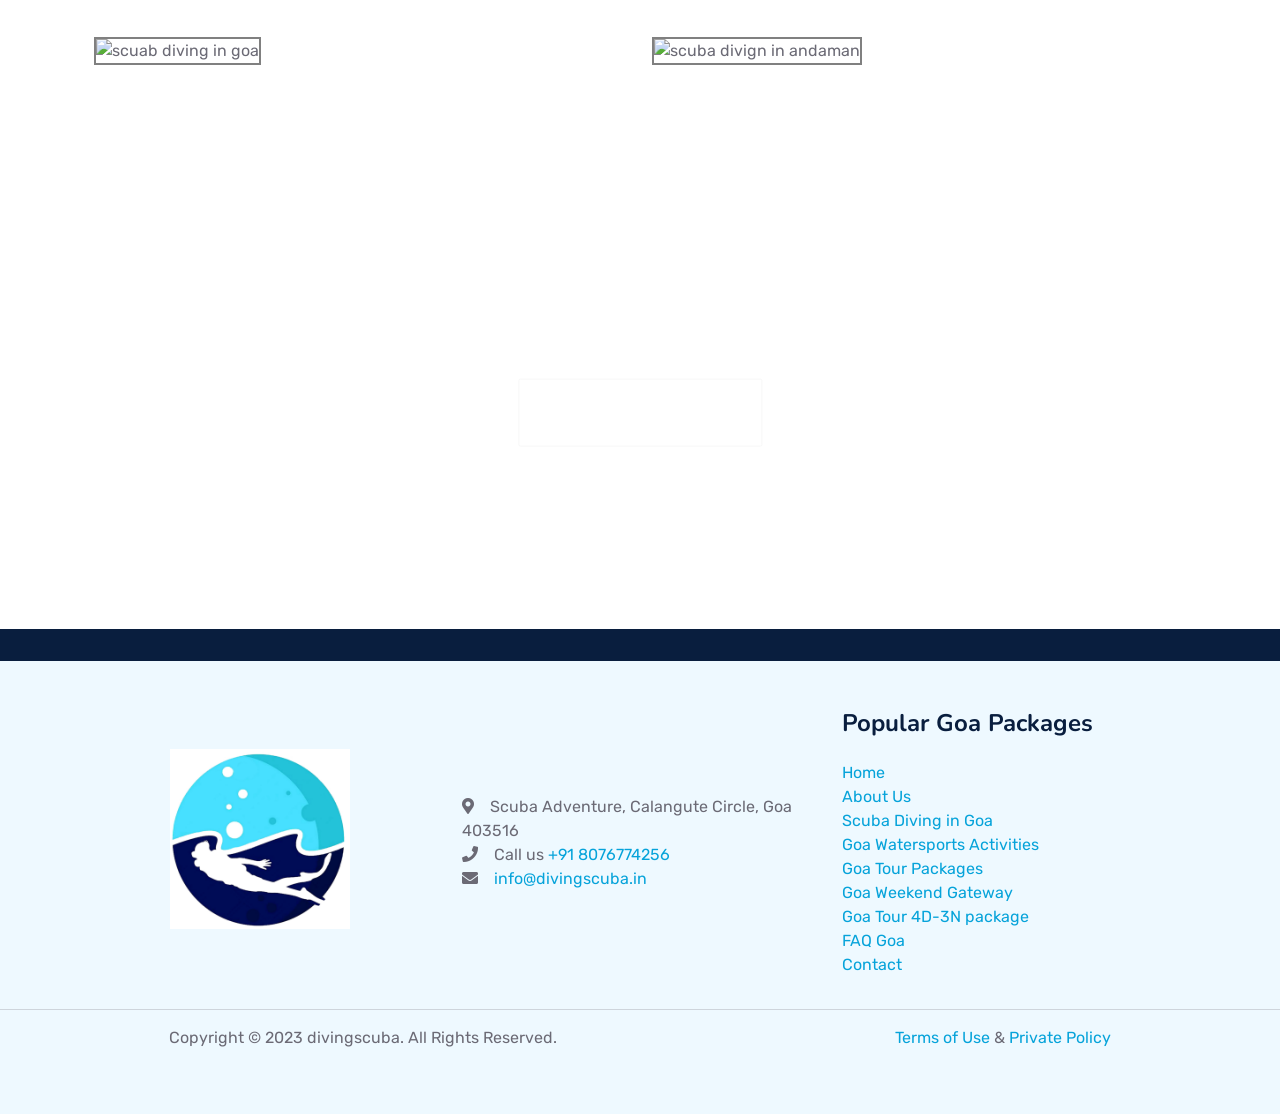
==== commit 05e5e041: "updated" ====
--- a/index.html
+++ b/index.html
@@ -3,11 +3,11 @@
 
 <head>
     <meta charset="utf-8">
-    <title>Scuba Diving Center</title>
+    <title>Diving Scuba</title>
     <meta content="width=device-width, initial-scale=1.0" name="viewport">
     <meta content="divingscuba" name="scuba, diving, center">
     <meta content="divingscuba" name="This is a scuba diving services website">
-    <meta property="og:title" content="Scuba Diving Center">
+    <meta property="og:title" content="Diving Scuba">
     <meta name="description" content="This is a scuba diving website which provides different packages to customers">
 
     <!-- Favicon -->
@@ -274,7 +274,7 @@
                 <div class="carousel-caption d-flex flex-column align-items-center justify-content-center">
                     <div class="p-3" style="max-width: 900px;">
                         <h5 class="text-white text-uppercase mb-3 wow slideInLeft" data-wow-delay="0.1s">Official
-                            Scuba Diving Center
+                            Diving Scuba
                         </h5>
                         <h1 class="display-1 text-white mb-md-4 wow slideInRight" data-wow-delay="0.1s">Best Scuba
                             Diving Center in Goa
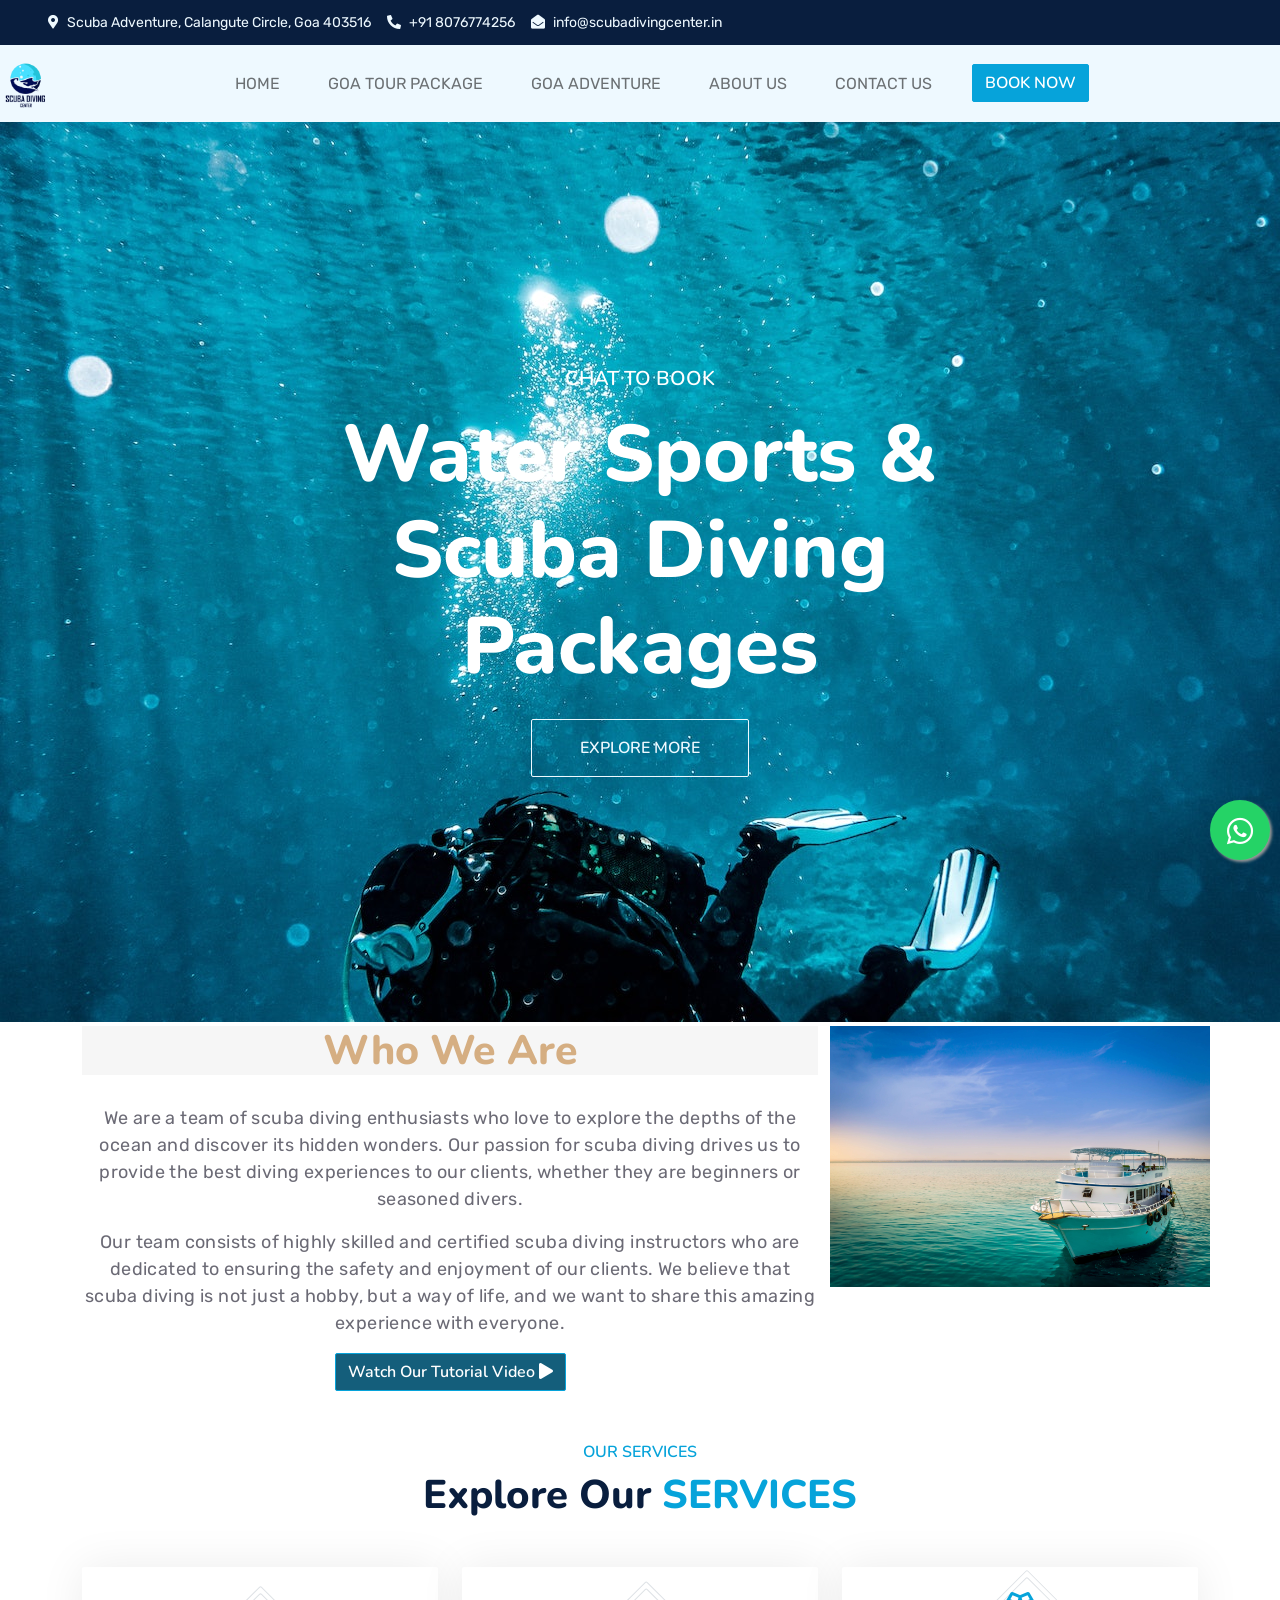
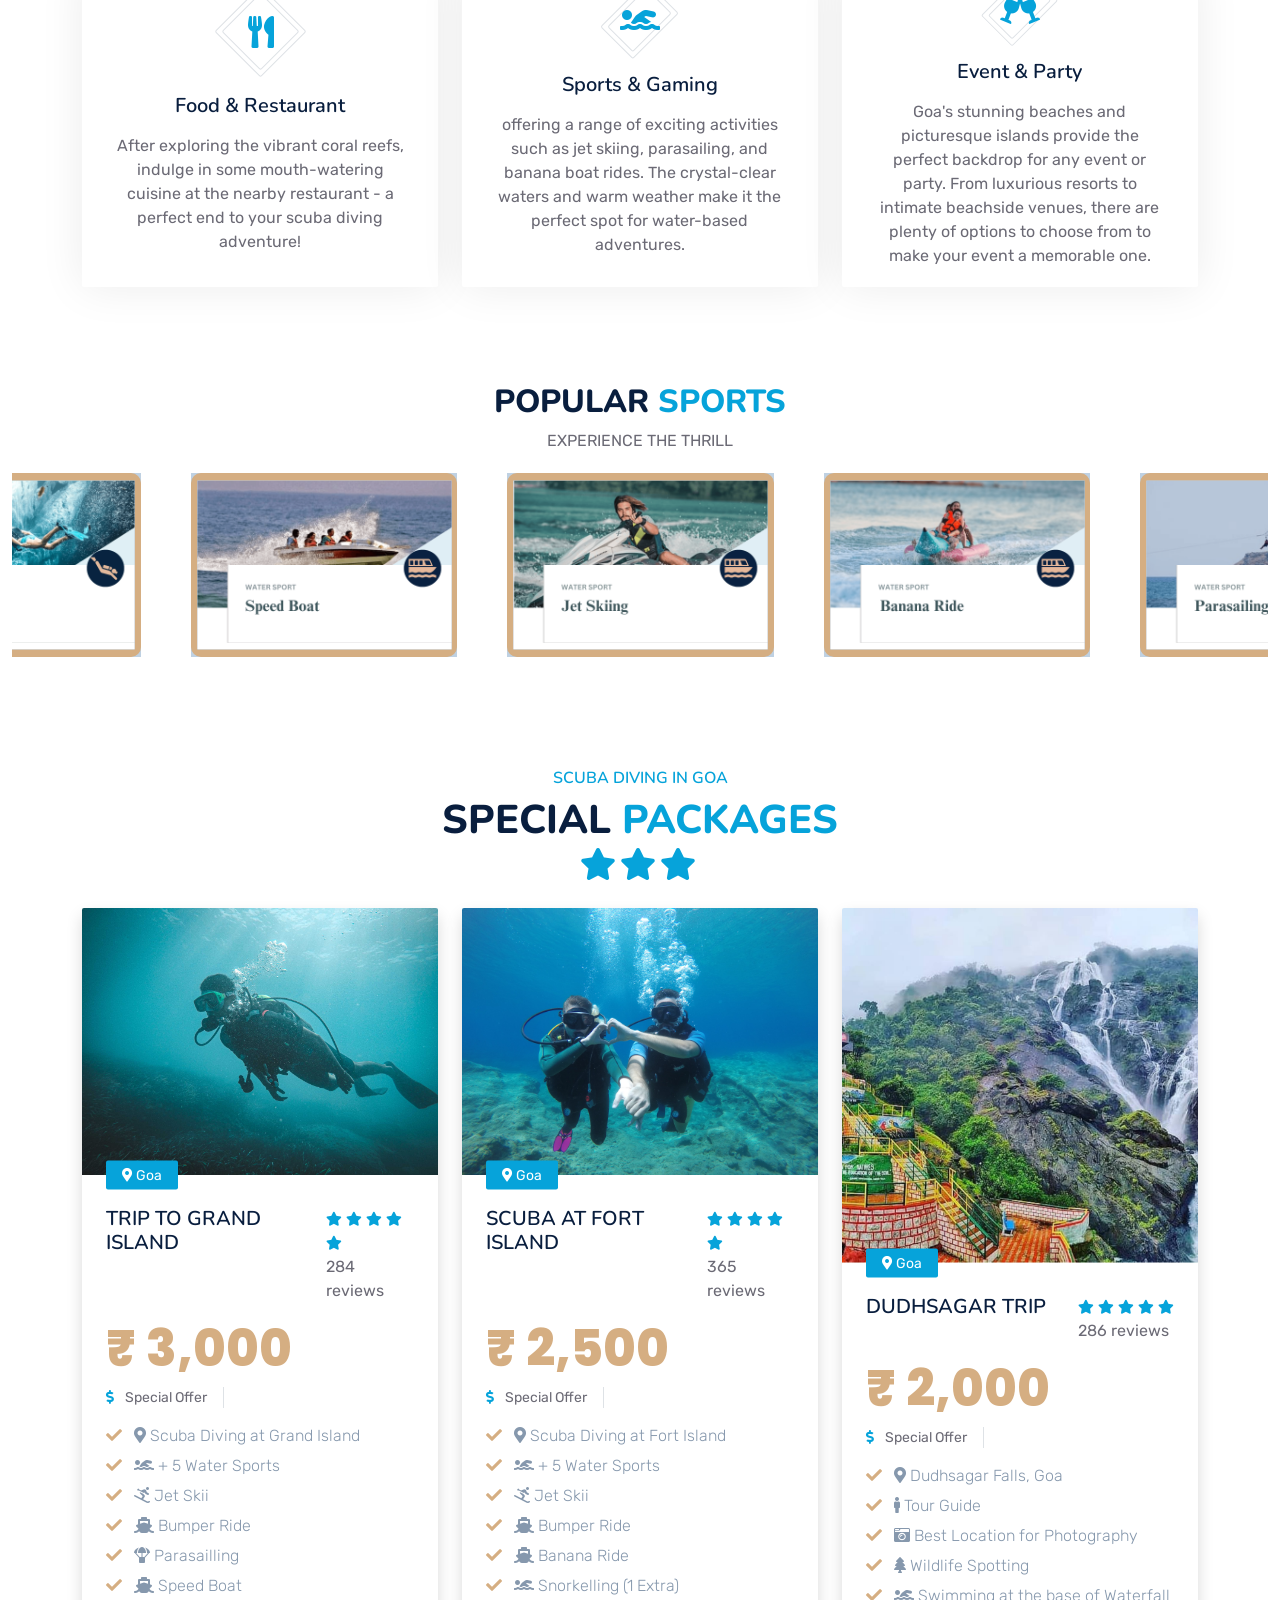
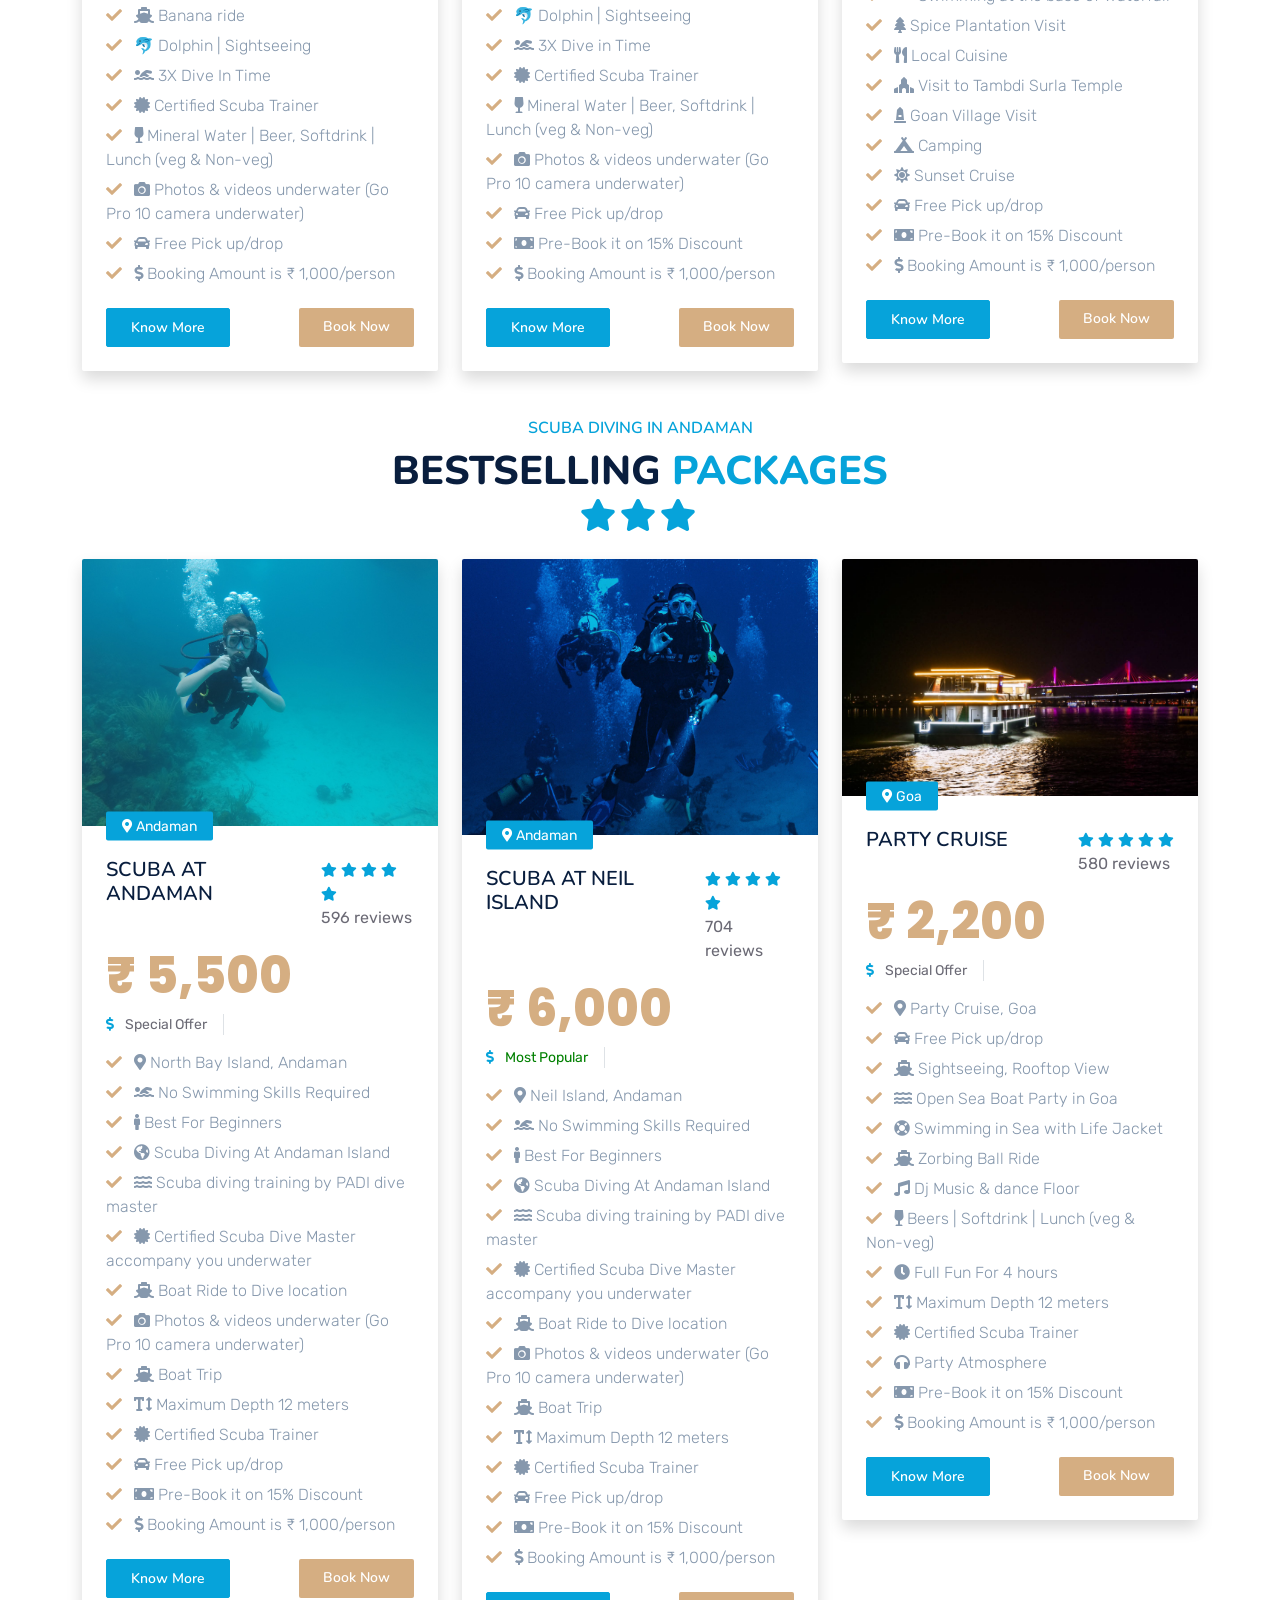
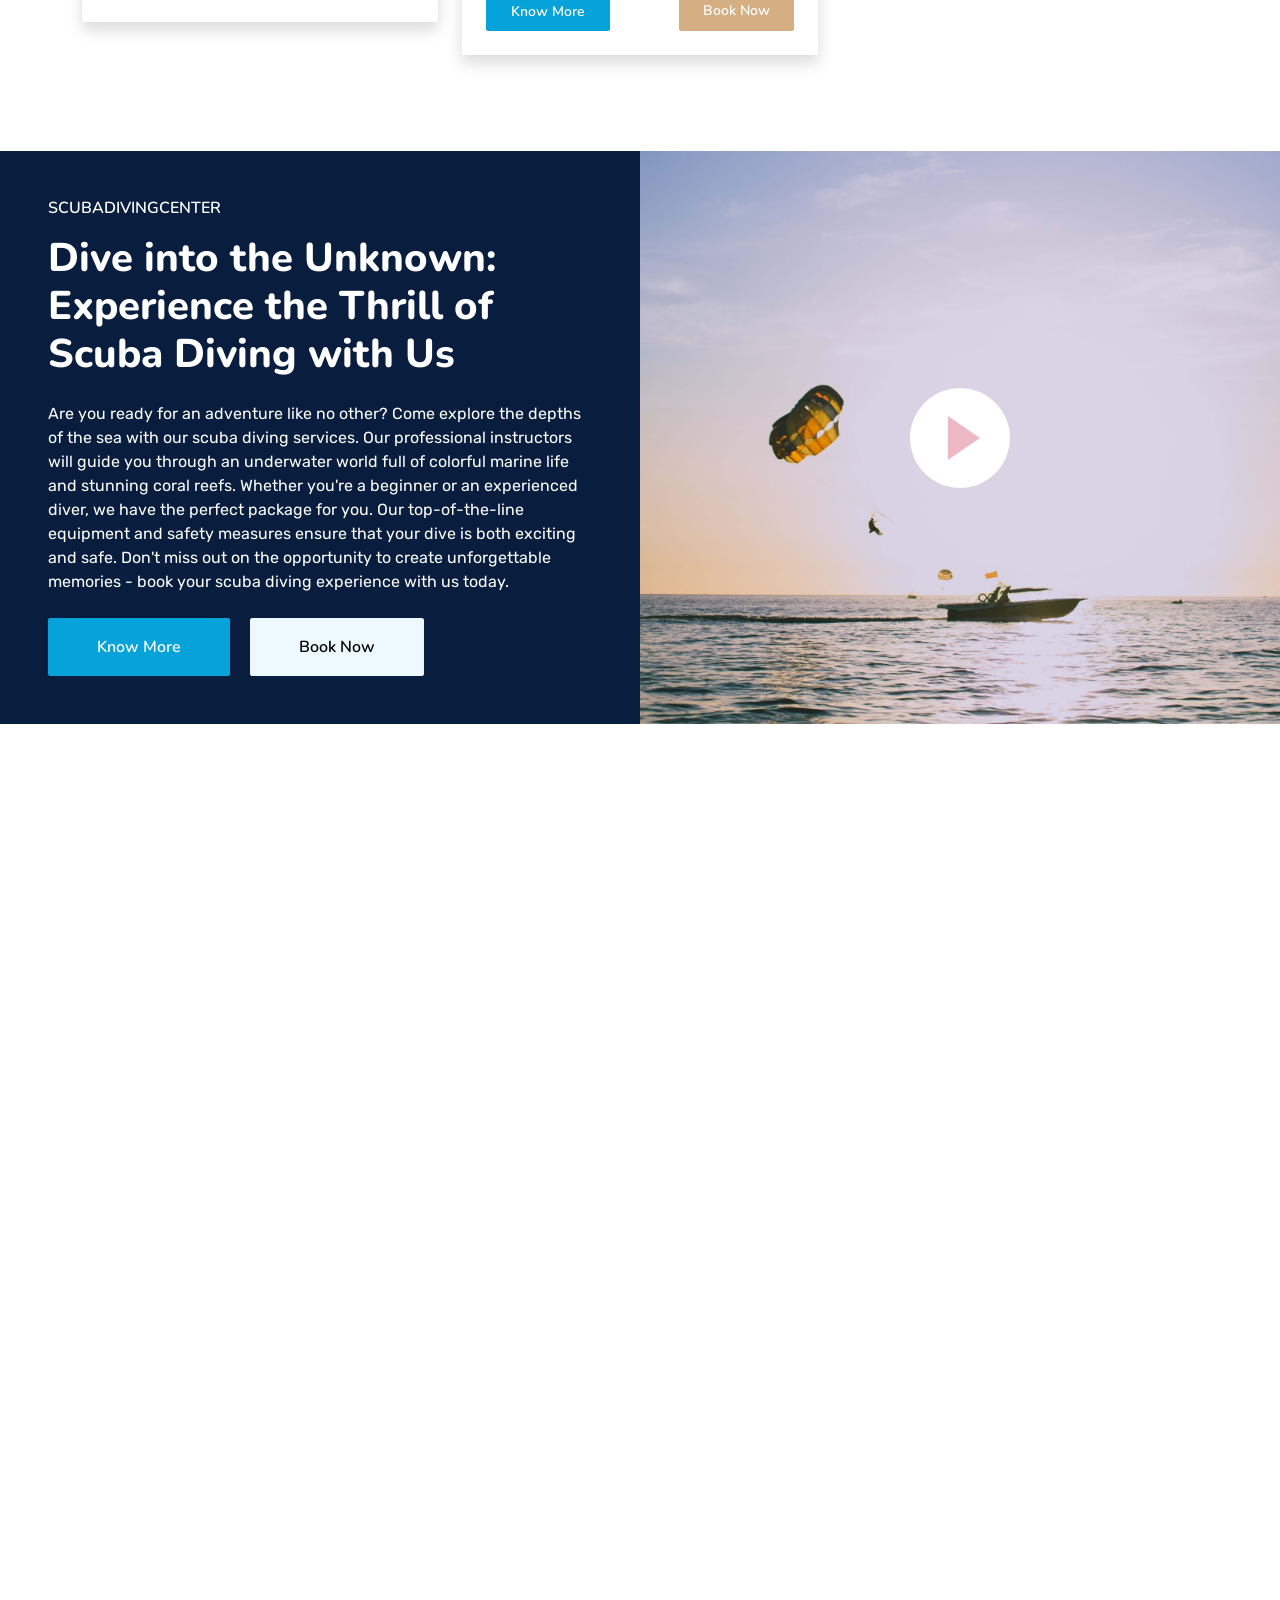
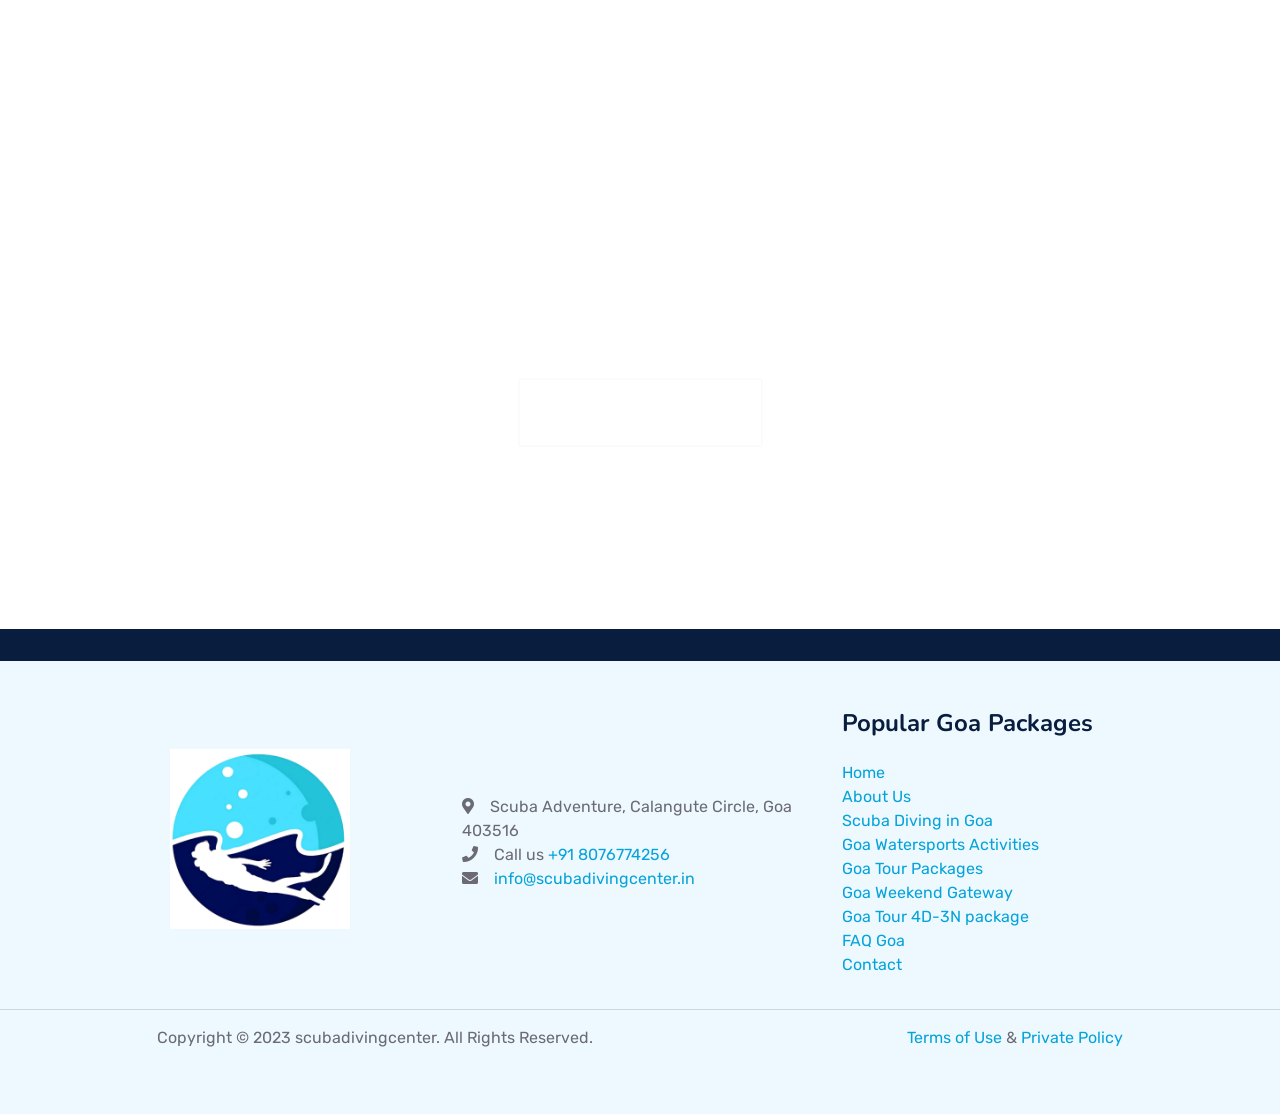
==== commit 5ada4037: "updated" ====
--- a/index.html
+++ b/index.html
@@ -3,11 +3,11 @@
 
 <head>
     <meta charset="utf-8">
-    <title>Diving Scuba</title>
+    <title>Scuba Diving Center</title>
     <meta content="width=device-width, initial-scale=1.0" name="viewport">
-    <meta content="divingscuba" name="scuba, diving, center">
-    <meta content="divingscuba" name="This is a scuba diving services website">
-    <meta property="og:title" content="Diving Scuba">
+    <meta content="scubadivingcenter" name="scuba, diving, center">
+    <meta content="scubadivingcenter" name="This is a scuba diving services website">
+    <!-- <meta property="og:title" content="Scuba Diving Center"> -->
     <meta name="description" content="This is a scuba diving website which provides different packages to customers">
 
     <!-- Favicon -->
@@ -217,7 +217,7 @@
                     <small class="me-3 text-light"><i class="fa fa-map-marker-alt me-2"></i>Scuba Adventure, Calangute
                         Circle, Goa 403516</small>
                     <small class="me-3 text-light"><i class="fa fa-phone-alt me-2"></i>+91 8076774256</small>
-                    <small class="text-light"><i class="fa fa-envelope-open me-2"></i>info@divingscuba.in</small>
+                    <small class="text-light"><i class="fa fa-envelope-open me-2"></i>info@scubadivingcenter.in</small>
                 </div>
             </div>
         </div>
@@ -274,7 +274,7 @@
                 <div class="carousel-caption d-flex flex-column align-items-center justify-content-center">
                     <div class="p-3" style="max-width: 900px;">
                         <h5 class="text-white text-uppercase mb-3 wow slideInLeft" data-wow-delay="0.1s">Official
-                            Diving Scuba
+                            Scuba Diving Center
                         </h5>
                         <h1 class="display-1 text-white mb-md-4 wow slideInRight" data-wow-delay="0.1s">Best Scuba
                             Diving Center in Goa
@@ -1244,7 +1244,7 @@
             <div class="col-md-6 bg-dark d-flex align-items-center">
                 <div class="p-5">
                     <h6 class="section-title text-start text-white text-uppercase mb-3" style="color: rgb(4, 4, 122);">
-                        divingscuba</h6>
+                        scubadivingcenter</h6>
                     <h1 class="text-white mb-4">Dive into the Unknown: Experience the Thrill of Scuba Diving with Us
                     </h1>
                     <p class="text-white mb-4">Are you ready for an adventure like no other? Come explore the depths
@@ -1264,7 +1264,7 @@
                 <div class="video"
                     style="background-image: url('img/i2.webp') !important; background-size: cover !important; background-repeat: no-repeat !important;">
                     <a type="button" class="btn-play" data-bs-toggle=""
-                        href="https://www.youtube.com/watch?v=b5OTJA8QQF0&ab_channel=divingscuba"
+                        href="https://www.youtube.com/watch?v=b5OTJA8QQF0&ab_channel=scubadivingcenter"
                         data-bs-target="#videoModal" target="_blank">
                         <span></span>
                     </a>
@@ -1514,7 +1514,7 @@
         </div>
         <div class="ocean-content">
             <h1>Top Place in Goa</h1>
-            <a href="https://api.whatsapp.com/send?phone=918076774256&text=Hello,%20I%20came%20across%20your%20website%20https://divingscuba.in/%20Tell%20me%20about%20more%20about%20the%20package%20details%20and%20further%20process"
+            <a href="https://api.whatsapp.com/send?phone=918076774256&text=Hello,%20I%20came%20across%20your%20website%20https://scubadivingcenter.in/%20Tell%20me%20about%20more%20about%20the%20package%20details%20and%20further%20process"
                 target="_blank"><button class="btn btn-ocean">EXPLORE MORE</button></a>
         </div>
     </div>
@@ -1549,7 +1549,7 @@
                                     8076774256</a>
                             </li>
                             <li><i class="fas fa-envelope me-3"></i><a
-                                    href="mailto:info@divingscuba.in">info@divingscuba.in</a>
+                                    href="mailto:info@scubadivingcenter.in">info@scubadivingcenter.in</a>
                             </li>
                         </ul>
                     </div>
@@ -1572,7 +1572,7 @@
         </div>
         <hr>
         <div class="footer-bottom">
-            <p>Copyright © 2023 divingscuba. All Rights Reserved.</p>
+            <p>Copyright © 2023 scubadivingcenter. All Rights Reserved.</p>
             <p><a href="terms.html">Terms of Use</a> & <a href="policy.html">Private Policy</a></p>
         </div>
     </footer>
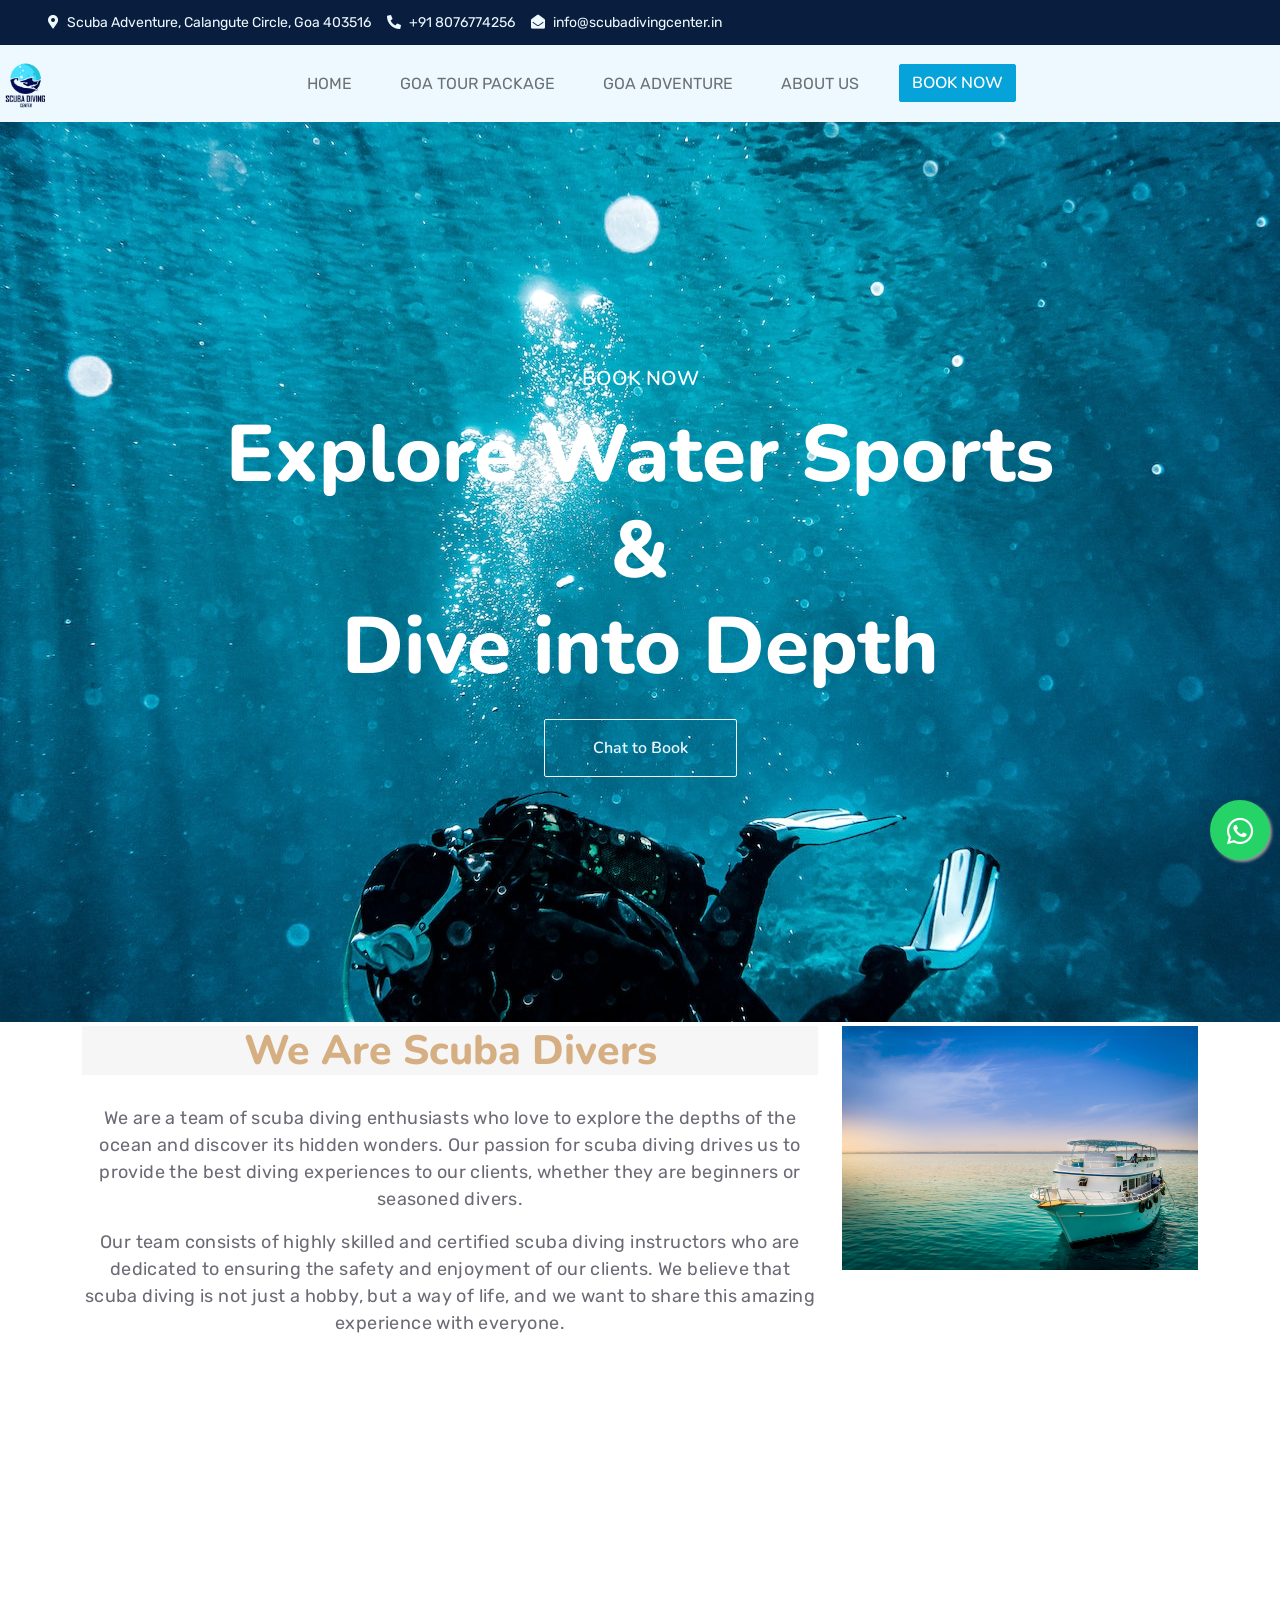
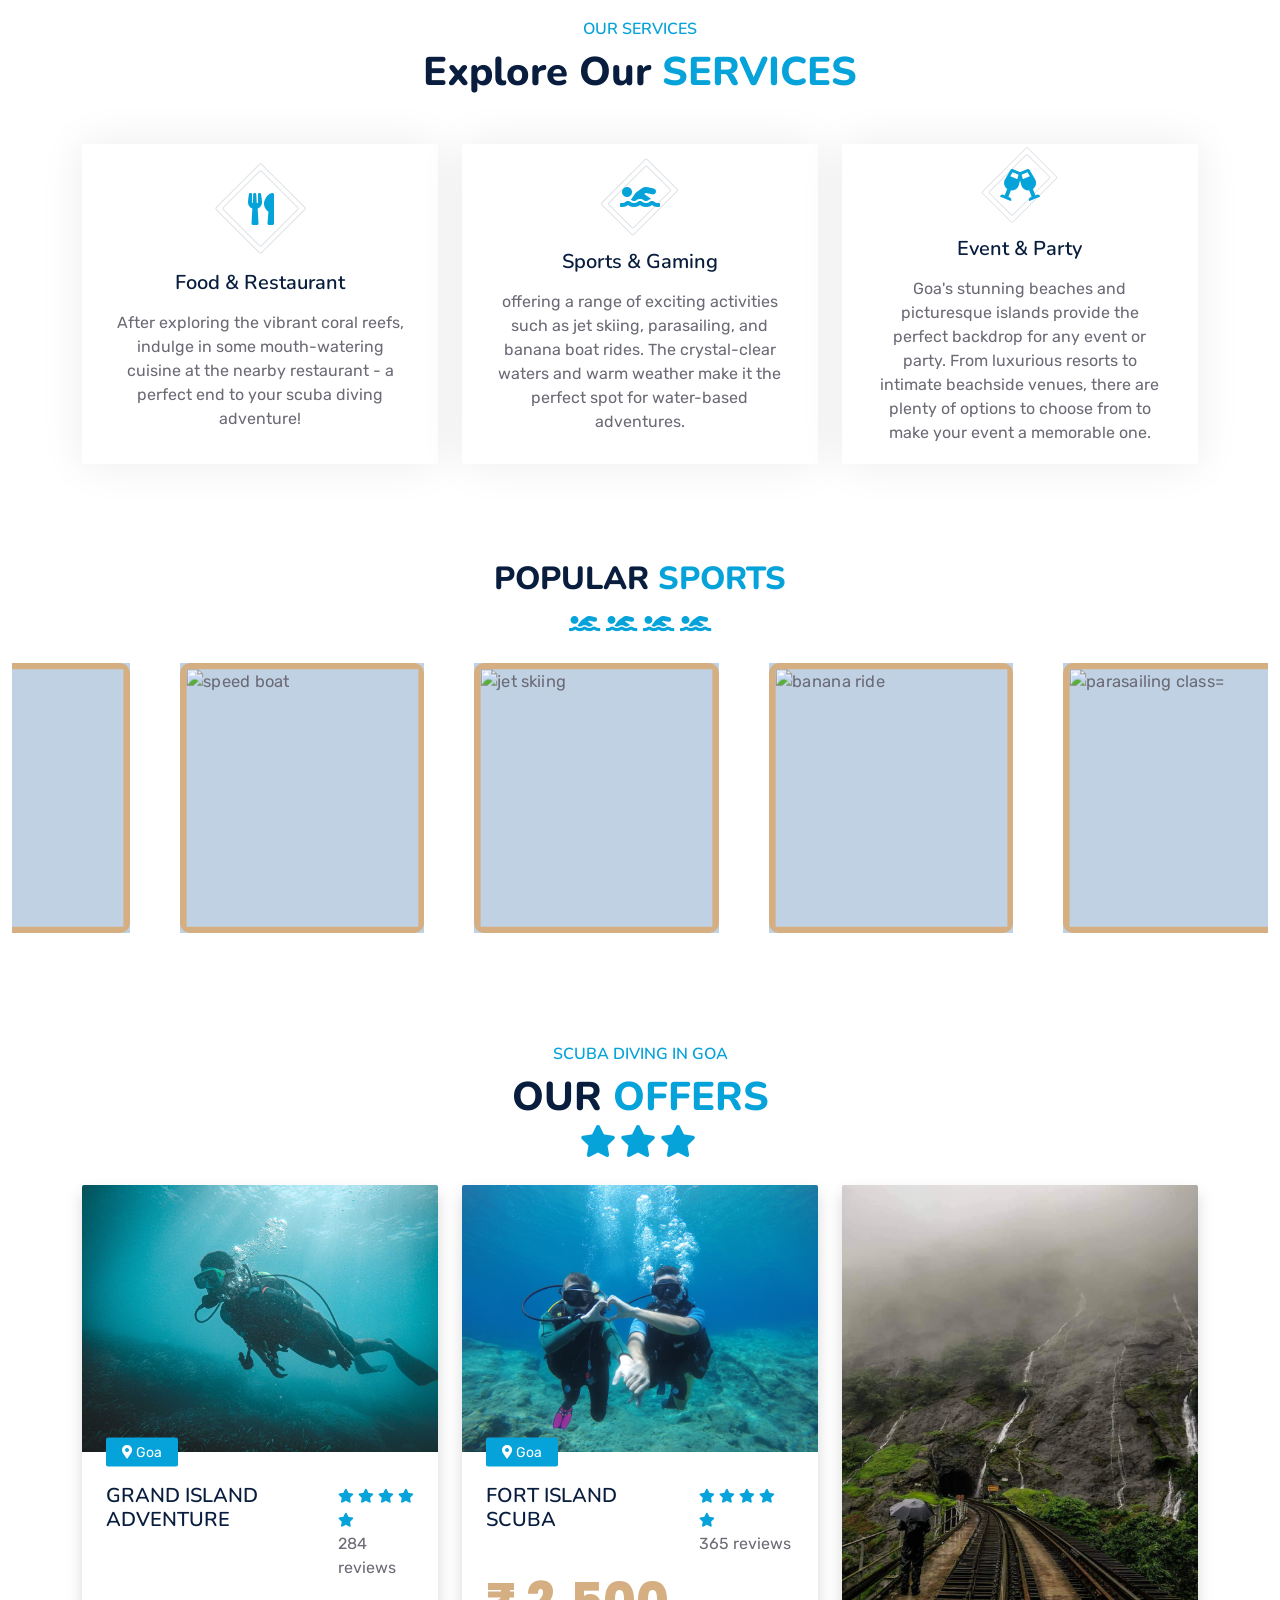
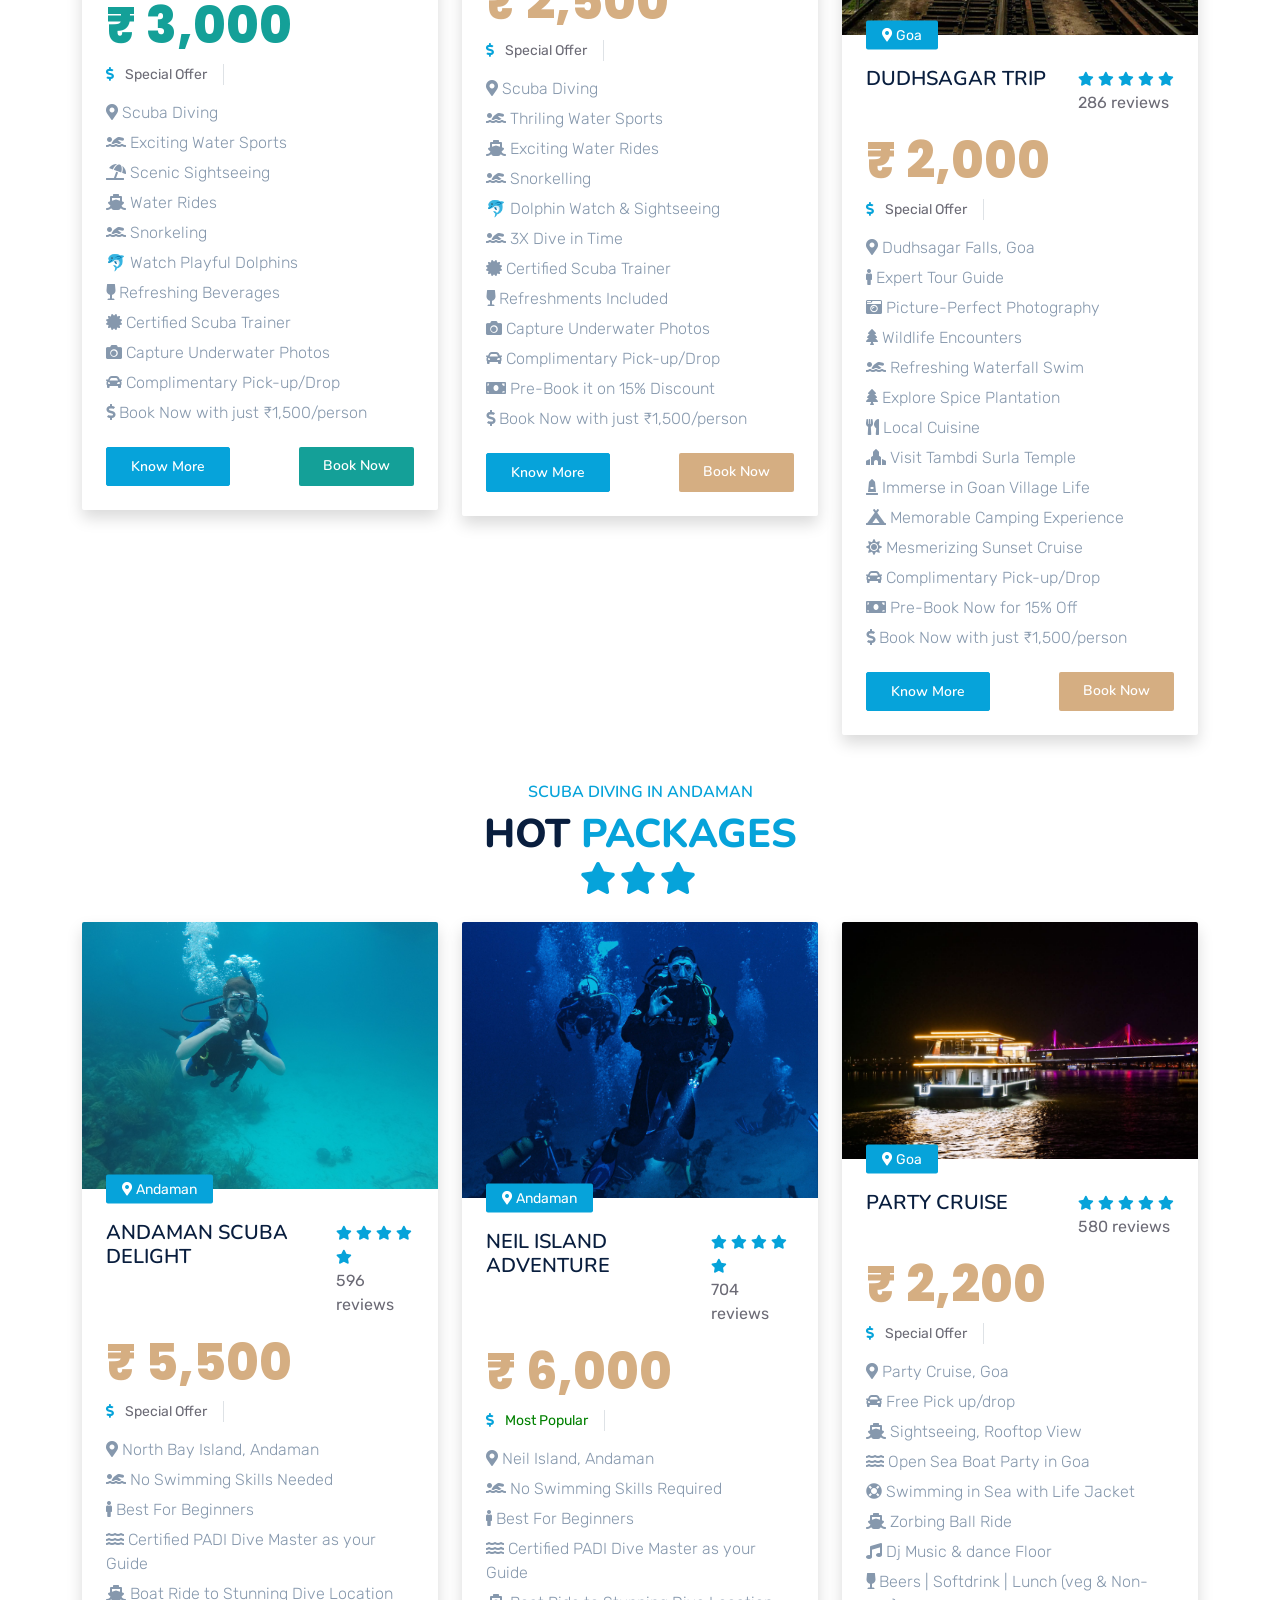
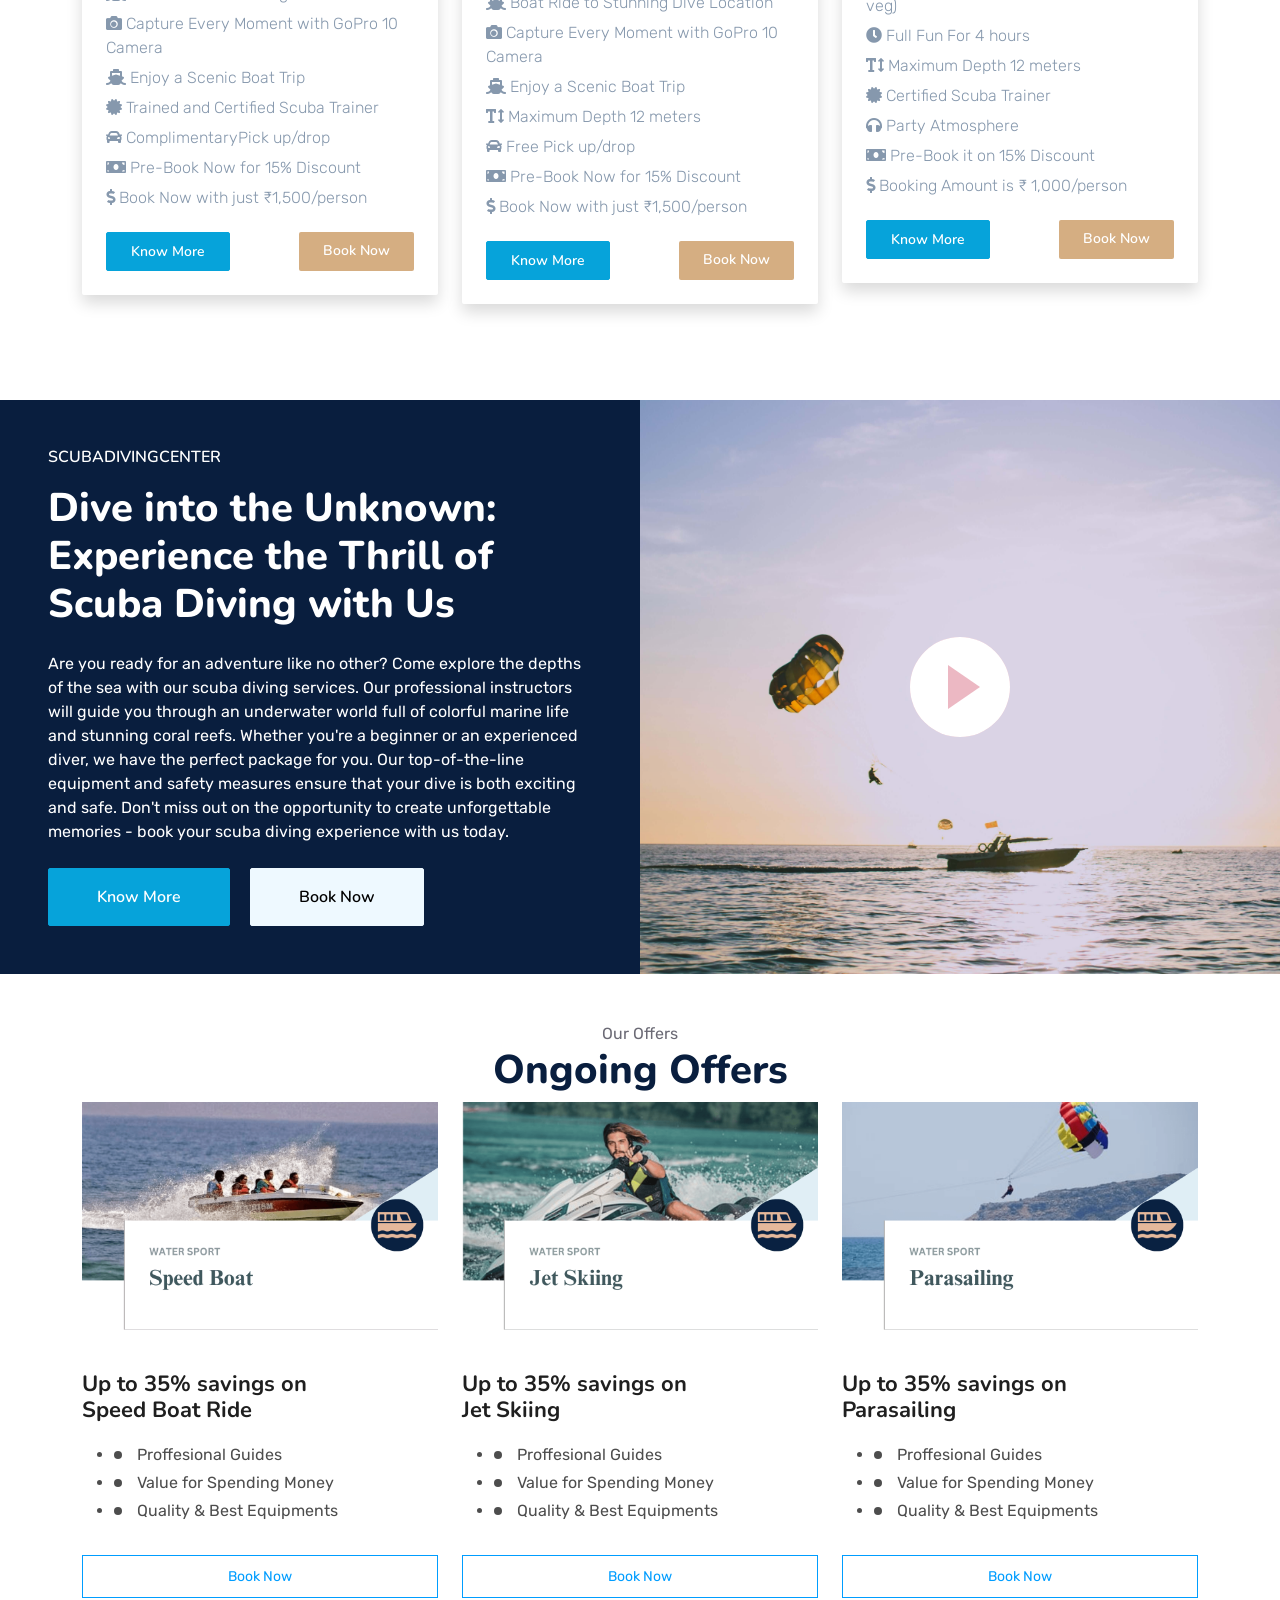
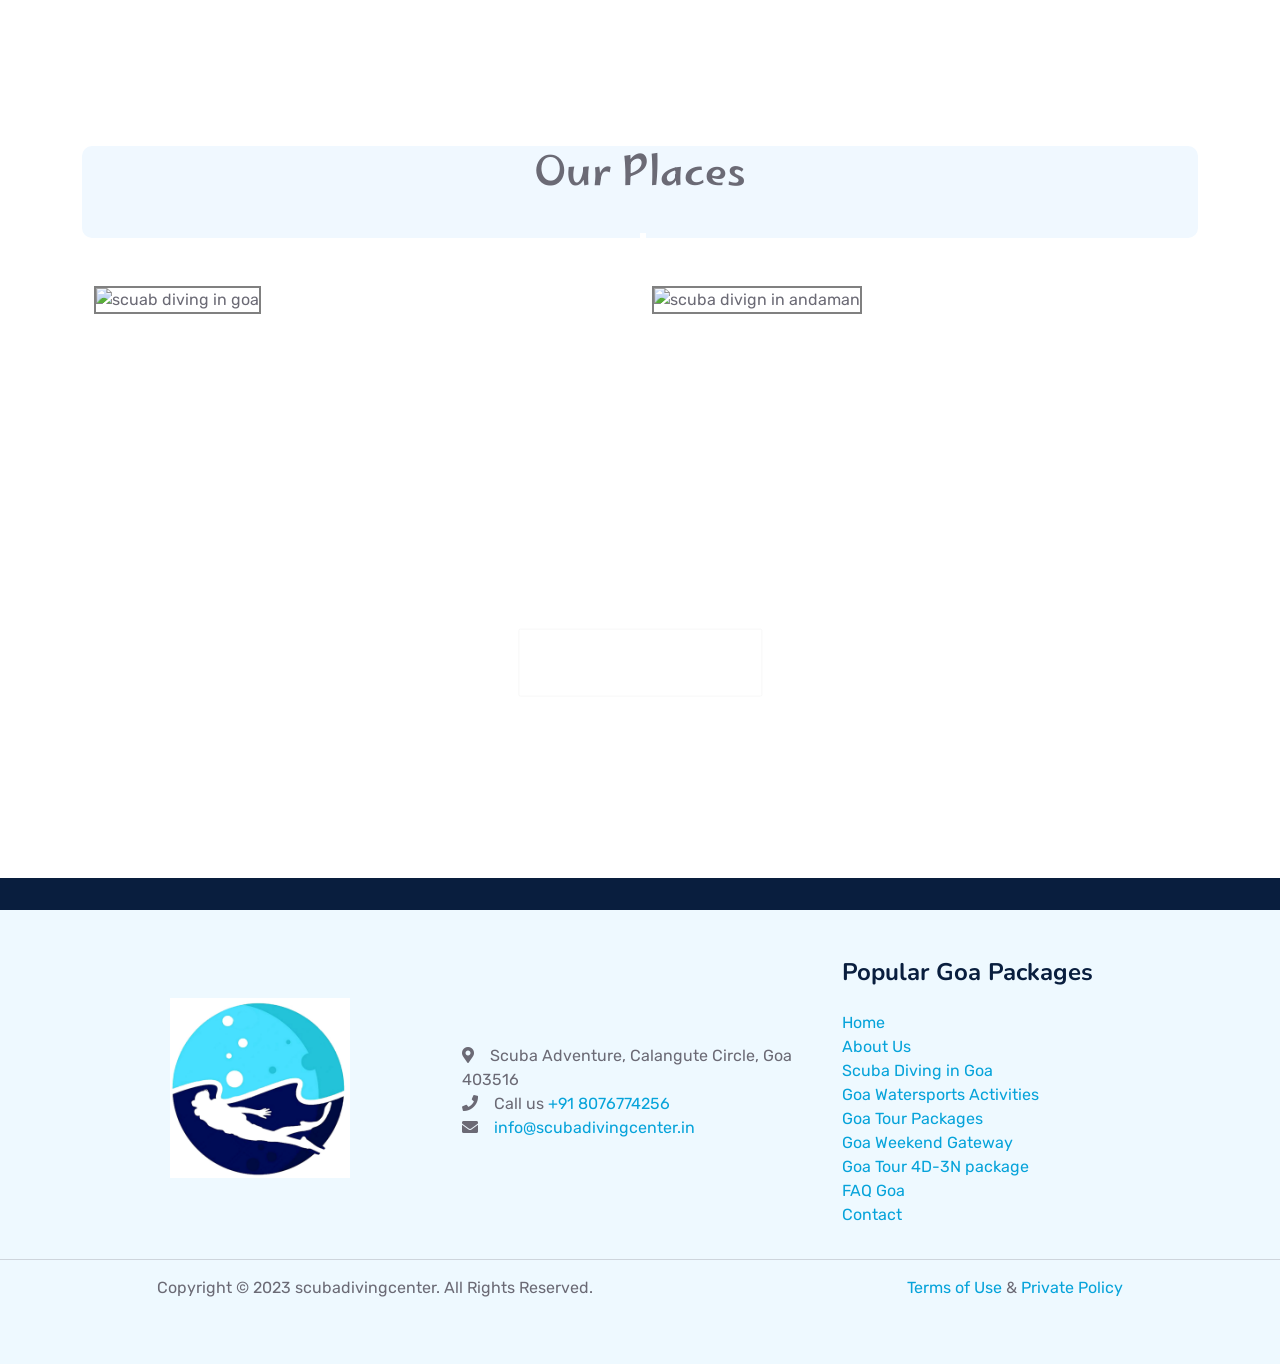
==== commit 0b6cdeff: "updated" ====
--- a/index.html
+++ b/index.html
@@ -249,9 +249,9 @@
                 <li class="nav-item">
                     <a class="nav-link" href="about.html">ABOUT US</a>
                 </li>
-                <li class="nav-item">
+                <!-- <li class="nav-item">
                     <a class="nav-link" href="contact.html">CONTACT US</a>
-                </li>
+                </li> -->
                 <li class="nav-item">
                     <a class="btn btn-primary btn-book-now" href="#"
                         onclick="callNumber('+91 8076774256'); return false">BOOK NOW</a>
@@ -273,11 +273,11 @@
                 style="background-image: url('img/i5.webp'); width: 100vw;" data-hash="slide1">
                 <div class="carousel-caption d-flex flex-column align-items-center justify-content-center">
                     <div class="p-3" style="max-width: 900px;">
-                        <h5 class="text-white text-uppercase mb-3 wow slideInLeft" data-wow-delay="0.1s">Official
-                            Scuba Diving Center
+                        <h5 class="text-white text-uppercase mb-3 wow slideInLeft" data-wow-delay="0.1s">Best Aquatic
+                            Paradise
                         </h5>
-                        <h1 class="display-1 text-white mb-md-4 wow slideInRight" data-wow-delay="0.1s">Best Scuba
-                            Diving Center in Goa
+                        <h1 class="display-1 text-white mb-md-4 wow slideInRight" data-wow-delay="0.1s">Goa's Best Scuba
+                            Experience
                         </h1>
                         <a href="goa-tour-package.html"
                             class="btn btn-outline-light py-md-3 px-md-5 animated slideInRight">EXPLORE
@@ -289,12 +289,10 @@
                 style="background-image: url('img/i7.webp'); z-index: 2; width: 100vw;" data-hash="slide2">
                 <div class="carousel-caption d-flex flex-column align-items-center justify-content-center">
                     <div class="p-3" style="max-width: 900px;">
-                        <h5 class="text-white text-uppercase mb-3 ">CHAT TO BOOK</h5>
-                        <h1 class="display-1 text-white mb-md-4 ">Water Sports &amp; <br>Scuba Diving
-                            Packages</h1>
+                        <h5 class="text-white text-uppercase mb-3 ">BOOK NOW</h5>
+                        <h1 class="display-1 text-white mb-md-4 ">Explore Water Sports &amp; <br>Dive into Depth</h1>
                         <a href="goa-adventure.html" class="btn btn-outline-light py-md-3 px-md-5 wow zoomInUp"
-                            data-wow-delay="0.1s">EXPLORE
-                            MORE</a>
+                            data-wow-delay="0.1s">Chat to Book</a>
                     </div>
                 </div>
             </div>
@@ -307,24 +305,24 @@
         <div class="container">
             <div class="row">
                 <div class="col-lg-8">
-                    <h2 style="color: #d5ae82;">Who We Are</h2>
-                    <p>We are a team of scuba diving enthusiasts who love to explore the depths of the ocean and
-                        discover its hidden wonders. Our passion for scuba diving drives us to provide the best
-                        diving experiences to our clients, whether they are beginners or seasoned divers.</p>
-                    <p>Our team consists of highly skilled and certified scuba diving instructors who are dedicated
-                        to ensuring the safety and enjoyment of our clients. We believe that scuba diving is not
-                        just a hobby, but a way of life, and we want to share this amazing experience with everyone.
-                    </p>
-                    <div class="watch-tutorial"
-                        style="width: 100%; display: flex; justify-content: center; align-items: center;">
-                        <a href="https://www.youtube.com/watch?v=b5OTJA8QQF0" class="btn btn-primary watch-tutorial-btn"
-                            target="_blank" style="background-color: #145E7B;">Watch Our Tutorial Video <i
-                                class="fa fa-play"></i>
-                        </a>
-                    </div>
-                </div>
-                <div class="statistics-about col-lg-4" style="background: url('img/i6.webp')">
-
+                    <div class="about-content">
+                        <h2 style="color: #d5ae82;">We Are Scuba Divers</h2>
+                        <p>We are a team of scuba diving enthusiasts who love to explore the depths of the ocean and
+                            discover its hidden wonders. Our passion for scuba diving drives us to provide the best
+                            diving experiences to our clients, whether they are beginners or seasoned divers.</p>
+                        <p>Our team consists of highly skilled and certified scuba diving instructors who are dedicated
+                            to ensuring the safety and enjoyment of our clients. We believe that scuba diving is not
+                            just a hobby, but a way of life, and we want to share this amazing experience with everyone.
+                        </p>
+                        <div class="watch-tutorial video-wrapper">
+                            <iframe src="https://www.youtube.com/embed/b5OTJA8QQF0" frameborder="0"
+                                allowfullscreen></iframe>
+                        </div>
+                    </div>
+                </div>
+                <div class="col-lg-4">
+                    <div class="statistics-about"
+                        style="background-image: url('img/i6.webp'); background-size: cover; height: 300px;"></div>
                 </div>
             </div>
         </div>
@@ -428,7 +426,9 @@
                 <div class="col-lg-7">
                     <h2 class="section-title text-center text-uppercase">Popular <span
                             style="color: #06A3DA;">Sports</span></h2>
-                    <p>EXPERIENCE THE THRILL</p>
+                    <!-- <p>EXPERIENCE THE THRILL</p> -->
+                    <p style="font-size: 25px !important; color: #06A3DA;"><i class="fa fa-swimmer"></i> <i
+                            class="fa fa-swimmer"></i> <i class="fa fa-swimmer"></i> <i class="fa fa-swimmer"></i></p>
                 </div>
             </div>
             <div class="owl-carousel owl-3-slider" style="cursor: grab;">
@@ -437,8 +437,8 @@
                         <div class="media-text">
                             <h3>Speed Boat</h3>
                         </div>
-                        <img src="img/cards/speed-boat.png" alt="speed boat" class="w-100 img-fluid"
-                            style="height: auto; border: 10px solid #d5ae82;">
+                        <img src="https://www.picnicwale.com/assets/adventure/speed-boat-ride-in-goa-reviews.webp"
+                            alt="speed boat" class="w-100 img-fluid" style="height: auto; border: 10px solid #d5ae82;">
                     </div>
                 </div>
                 <div class="item">
@@ -446,8 +446,8 @@
                         <div class="media-text">
                             <h3>Jet Skiing</h3>
                         </div>
-                        <img src="img/cards/c2.webp" alt="jet skiing" class="w-100 img-fluid"
-                            style="height: auto; border: 10px solid #d5ae82;">
+                        <img src="https://images.unsplash.com/photo-1564633351631-e85bd59a91af?ixlib=rb-4.0.3&ixid=M3wxMjA3fDB8MHxzZWFyY2h8NHx8amV0JTIwc2tpfGVufDB8fDB8fHww&auto=format&fit=crop&w=500&q=60"
+                            alt="jet skiing" class="w-100 img-fluid" style="height: auto; border: 10px solid #d5ae82;">
                     </div>
                 </div>
                 <div class="item">
@@ -455,8 +455,8 @@
                         <div class="media-text">
                             <h3>Banana Ride</h3>
                         </div>
-                        <img src="img/cards/c3.webp" alt="banana ride" class="w-100 img-fluid"
-                            style="height: auto; border: 10px solid #d5ae82;">
+                        <img src="https://images.unsplash.com/photo-1621932945904-c5be9be992d8?ixlib=rb-4.0.3&ixid=M3wxMjA3fDB8MHxzZWFyY2h8Mnx8YmFuYW5hJTIwcmlkZXxlbnwwfHwwfHx8MA%3D%3D&auto=format&fit=crop&w=500&q=60"
+                            alt="banana ride" class="w-100 img-fluid" style="height: auto; border: 10px solid #d5ae82;">
                     </div>
                 </div>
                 <div class="item">
@@ -464,8 +464,8 @@
                         <div class="media-text">
                             <h3>Parasailing</h3>
                         </div>
-                        <img src="img/cards/c4.webp" alt="parasailing class=" w-100 img-fluid"
-                            style="height: auto; border: 10px solid #d5ae82;">
+                        <img src="https://images.unsplash.com/photo-1490048865953-06382bff8a3b?ixlib=rb-4.0.3&ixid=M3wxMjA3fDB8MHxzZWFyY2h8M3x8cGFyYXNhaWxpbmd8ZW58MHx8MHx8fDA%3D&auto=format&fit=crop&w=500&q=60"
+                            alt="parasailing class=" w-100 img-fluid" style="height: auto; border: 10px solid #d5ae82;">
                     </div>
                 </div>
                 <div class="item">
@@ -473,8 +473,8 @@
                         <div class="media-text">
                             <h3>Bumper Ride</h3>
                         </div>
-                        <img src="img/cards/bumper-ride.webp" alt="banana ride" class="w-100 img-fluid"
-                            style="height: auto; border: 10px solid #d5ae82;">
+                        <img src="https://www.picnicwale.com/assets/adventure/bumper-ride-in-goa-banner.webp"
+                            alt="banana ride" class="w-100 img-fluid" style="height: auto; border: 10px solid #d5ae82;">
                     </div>
                 </div>
                 <div class="item">
@@ -482,7 +482,8 @@
                         <div class="media-text">
                             <h3>Scuba Diving</h3>
                         </div>
-                        <img src="img/cards/c6.webp" alt="scubua diving" class="w-100 img-fluid"
+                        <img src="https://images.unsplash.com/photo-1603370671351-ce85bc0ec91e?ixlib=rb-4.0.3&ixid=M3wxMjA3fDB8MHxzZWFyY2h8Mzh8fHNjdWJhJTIwZGl2aW5nfGVufDB8fDB8fHww&auto=format&fit=crop&w=500&q=60"
+                            alt="scubua diving" class="w-100 img-fluid"
                             style="height: auto; border: 10px solid #d5ae82;">
                     </div>
                 </div>
@@ -491,7 +492,8 @@
                         <div class="media-text">
                             <h3>Scuba Diving</h3>
                         </div>
-                        <img src="img/cards/c7.webp" alt="scuba diving" class="w-100 img-fluid"
+                        <img src="https://images.unsplash.com/photo-1510941134522-3bfa84dae91b?ixlib=rb-4.0.3&ixid=M3wxMjA3fDB8MHxzZWFyY2h8NTd8fHNjdWJhJTIwZGl2aW5nfGVufDB8fDB8fHww&auto=format&fit=crop&w=500&q=60"
+                            alt="scuba diving" class="w-100 img-fluid"
                             style="height: auto; border: 10px solid #d5ae82;">
                     </div>
                 </div>
@@ -500,7 +502,8 @@
                         <div class="media-text">
                             <h3>Scuba Diving</h3>
                         </div>
-                        <img src="img/cards/grand-island.png" alt="scuba diving" class="w-100 img-fluid"
+                        <img src="https://images.unsplash.com/flagged/photo-1563142746-c1c670ea5c3a?ixlib=rb-4.0.3&ixid=M3wxMjA3fDB8MHxzZWFyY2h8NTN8fHNjdWJhJTIwZGl2aW5nfGVufDB8fDB8fHww&auto=format&fit=crop&w=500&q=60"
+                            alt="scuba diving" class="w-100 img-fluid"
                             style="height: auto; border: 10px solid #d5ae82;">
                     </div>
                 </div>
@@ -509,21 +512,28 @@
                         <div class="media-text">
                             <h3>Snorkelling</h3>
                         </div>
-                        <img src="img/cards/c9.webp" alt="snorkeling" class="w-100 img-fluid"
-                            style="height: auto; border: 10px solid #d5ae82;">
+                        <img src="https://images.unsplash.com/photo-1560577334-51ec2c44a56d?ixlib=rb-4.0.3&ixid=M3wxMjA3fDB8MHxzZWFyY2h8MTF8fHNub3JrZWxpbmd8ZW58MHx8MHx8fDA%3D&auto=format&fit=crop&w=500&q=60"
+                            alt="snorkeling" class="w-100 img-fluid" style="height: auto; border: 10px solid #d5ae82;">
                     </div>
                 </div>
             </div>
         </div>
     </div>
+
+    <style>
+        .media-thumb img {
+            height: 30vh !important;
+        }
+    </style>
     <!-- popular sports end -->
+
 
     <!-- special packages start -->
     <div class="container-xxl py-0">
         <div class="container">
             <div class="mb-4 text-center wow fadeInUp" data-wow-delay="0.1s">
                 <h6 class="text-center text-primary text-uppercase">Scuba Diving in Goa</h6>
-                <h1 class="mb-1 section-title">SPECIAL <span class="text-primary text-uppercase">PACKAGES</span>
+                <h1 class="mb-1 section-title">OUR <span class="text-primary text-uppercase">OFFERS</span>
                 </h1>
                 <i class="mb-1 fa fa-star fa-2x text-primary"></i>
                 <i class="mb-1 fa fa-star fa-2x text-primary"></i>
@@ -542,7 +552,7 @@
                         </div>
                         <div class="p-4 mt-2">
                             <div class="d-flex justify-content-between mb-3">
-                                <h5 class="mb-0 text-uppercase">Trip to Grand Island</h5>
+                                <h5 class="mb-0 text-uppercase">Grand Island Adventure</h5>
                                 <div class="ps-2">
                                     <small class="fa fa-star text-primary"></small>
                                     <small class="fa fa-star text-primary"></small>
@@ -554,7 +564,7 @@
                                 </div>
                             </div>
                             <div>
-                                <h2 style="font-family: 'Poppins', sans-serif; color: #d5ae82; font-size: 50px;">
+                                <h2 style="font-family: 'Poppins', sans-serif; color: #14a098; font-size: 50px;">
                                     <span>₹ </span>3,000
                                 </h2>
                             </div>
@@ -564,74 +574,141 @@
                             </div>
                             <ul style="list-style: none; padding-left: 0; color: #8698ad; font-weight: 100;">
                                 <li style="padding-bottom: 6px;">
-                                    <i class="fas fa-check" style="padding-right: 8px; color: #d5ae82;"></i>
+                                    <!-- <i class="fas fa-check" style="padding-right: 8px; color: #d5ae82;"></i> -->
                                     <i class="fa fa-map-marker-alt"></i>
-                                    Scuba Diving at Grand Island
-                                </li>
-                                <li style="padding-bottom: 6px;">
-                                    <i class="fas fa-check" style="padding-right: 8px; color: #d5ae82;"></i>
+                                    Scuba Diving
+                                </li>
+                                <li style="padding-bottom: 6px;">
                                     <i class="fa fa-swimmer"></i>
-                                    + 5 Water Sports
-                                </li>
-                                <li style="padding-bottom: 6px;">
-                                    <i class="fas fa-check" style="padding-right: 8px; color: #d5ae82;"></i>
-                                    <i class="fa fa-skiing"></i>
-                                    Jet Skii
-                                </li>
-                                <li style="padding-bottom: 6px;">
-                                    <i class="fas fa-check" style="padding-right: 8px; color: #d5ae82;"></i>
+                                    Exciting Water Sports
+                                </li>
+                                <li style="padding-bottom: 6px;">
+                                    <i class="fa fa-umbrella-beach"></i>
+                                    Scenic Sightseeing
+                                </li>
+                                <li style="padding-bottom: 6px;">
                                     <i class="fa fa-ship"></i>
-                                    Bumper Ride
-                                </li>
-                                <li style="padding-bottom: 6px;">
-                                    <i class="fas fa-check" style="padding-right: 8px; color: #d5ae82;"></i>
-                                    <i class="fa fa-parachute-box"></i>
-                                    Parasailling
-                                </li>
-                                <li style="padding-bottom: 6px;">
-                                    <i class="fas fa-check" style="padding-right: 8px; color: #d5ae82;"></i>
-                                    <i class="fa fa-ship"></i>
-                                    Speed Boat
-                                </li>
-                                <li style="padding-bottom: 6px;">
-                                    <i class="fas fa-check" style="padding-right: 8px; color: #d5ae82;"></i>
-                                    <i class="fas fa-ship"></i>
-                                    Banana ride
-                                </li>
-                                <li style="padding-bottom: 6px;">
-                                    <i class="fas fa-check" style="padding-right: 8px; color: #d5ae82;"></i>
+                                    Water Rides
+                                </li>
+                                <li style="padding-bottom: 6px;">
+                                    <i class="fa fa-swimmer"></i>
+                                    Snorkeling
+                                </li>
+                                <li style="padding-bottom: 6px;">
                                     <i class="fas fa-swimming">&#x1F42C;</i>
-                                    Dolphin | Sightseeing
-                                </li>
-                                <li style="padding-bottom: 6px;">
-                                    <i class="fas fa-check" style="padding-right: 8px; color: #d5ae82;"></i>
-                                    <i class="fa fa-swimmer"></i>
-                                    3X Dive In Time
-                                </li>
-                                <li style="padding-bottom: 6px;">
-                                    <i class="fas fa-check" style="padding-right: 8px; color: #d5ae82;"></i>
+                                    Watch Playful Dolphins
+                                </li>
+                                <li style="padding-bottom: 6px;">
+                                    <i class=" fa fa-wine-glass"></i>
+                                    Refreshing Beverages
+                                </li>
+                                <li style="padding-bottom: 6px;">
                                     <i class="fa fa-certificate"></i>
                                     Certified Scuba Trainer
                                 </li>
                                 <li style="padding-bottom: 6px;">
-                                    <i class="fas fa-check" style="padding-right: 8px; color: #d5ae82;"></i>
-                                    <i class=" fa fa-wine-glass"></i>
-                                    Mineral Water | Beer, Softdrink | Lunch (veg & Non-veg)
-                                </li>
-                                <li style="padding-bottom: 6px;">
-                                    <i class="fas fa-check" style="padding-right: 8px; color: #d5ae82;"></i>
                                     <i class="fa fa-camera"></i>
-                                    Photos & videos underwater (Go Pro 10 camera underwater)
-                                </li>
-                                <li style="padding-bottom: 6px;">
-                                    <i class="fas fa-check" style="padding-right: 8px; color: #d5ae82;"></i>
+                                    Capture Underwater Photos
+                                </li>
+                                <li style="padding-bottom: 6px;">
                                     <i class="fa fa-car"></i>
-                                    Free Pick up/drop
-                                </li>
-                                <li style="padding-bottom: 6px;">
-                                    <i class="fas fa-check" style="padding-right: 8px; color: #d5ae82;"></i>
+                                    Complimentary Pick-up/Drop
+                                </li>
+                                <li style="padding-bottom: 6px;">
                                     <i class="fa fa-dollar-sign"></i>
-                                    Booking Amount is ₹ 1,000/person
+                                    Book Now with just ₹1,500/person
+                                </li>
+                            </ul>
+                            <div class="d-flex justify-content-between">
+                                <a class="btn btn-sm btn-primary rounded py-2 px-4"
+                                    href="https://api.whatsapp.com/send?phone=918076774256&text=Hello,its%20great%20to%20know%20about%20scubadivingcenter.in%20Help%20me%20with%20the%20package%20details%20and%20further%20process.">Know
+                                    More</a>
+                                <a class="btn btn-sm btn-dark rounded py-2 px-4" href=""
+                                    style="color: white; background: #14a098; border: none;"
+                                    onclick="callNumber('+91 8076774256'); return false">Book Now</a>
+                            </div>
+                        </div>
+                    </div>
+                </div>
+                <div class="col-lg-4 col-md-6">
+                    <div class="room-item shadow rounded overflow-hidden">
+                        <div class="position-relative">
+                            <img class="w-100 img-fluid img-zoom-hover" src="img/goa-fort-island.webp" alt="fort island"
+                                loading="lazy">
+                            <small
+                                class="position-absolute start-0 top-100 translate-middle-y bg-primary text-white rounded py-1 px-3 ms-4"><i
+                                    class="fa fa-map-marker-alt"></i> Goa</small>
+                        </div>
+                        <div class="p-4 mt-2">
+                            <div class="d-flex justify-content-between mb-3">
+                                <h5 class="mb-0 text-uppercase">Fort Island Scuba</h5>
+                                <div class="ps-2">
+                                    <small class="fa fa-star text-primary"></small>
+                                    <small class="fa fa-star text-primary"></small>
+                                    <small class="fa fa-star text-primary"></small>
+                                    <small class="fa fa-star text-primary"></small>
+                                    <small class="fa fa-star text-primary"></small>
+                                    <br>
+                                    <span>365 reviews</span>
+                                </div>
+                            </div>
+                            <div>
+                                <h2 style="font-family: 'Poppins', sans-serif; color: #d5ae82; font-size: 50px;">
+                                    <span>₹ </span>2,500
+                                </h2>
+                            </div>
+                            <div class="d-flex mb-3" style="gap: 4px;">
+                                <small class="border-end me-3 pe-3"><i class="fa fa-dollar-sign text-primary me-2"></i>
+                                    Special Offer</small>
+                            </div>
+                            <ul style="list-style: none; padding-left: 0; color: #8698ad; font-weight: 100;">
+                                <li style="padding-bottom: 6px;">
+                                    <i class="fa fa-map-marker-alt"></i>
+                                    Scuba Diving
+                                </li>
+                                <li style="padding-bottom: 6px;">
+                                    <i class="fa fa-swimmer"></i>
+                                    Thriling Water Sports
+                                </li>
+                                <li style="padding-bottom: 6px;">
+                                    <i class="fa fa-ship"></i>
+                                    Exciting Water Rides
+                                </li>
+                                <li style="padding-bottom: 6px;">
+                                    <i class="fa fa-swimmer"></i>
+                                    Snorkelling
+                                </li>
+                                <li style="padding-bottom: 6px;">
+                                    <i class="fas fa-swimming">&#x1F42C;</i>
+                                    Dolphin Watch & Sightseeing
+                                </li>
+                                <li style="padding-bottom: 6px;">
+                                    <i class="fa fa-swimmer"></i>
+                                    3X Dive in Time
+                                </li>
+                                <li style="padding-bottom: 6px;">
+                                    <i class="fa fa-certificate"></i>
+                                    Certified Scuba Trainer
+                                </li>
+                                <li style="padding-bottom: 6px;">
+                                    <i class="fa fa-wine-glass"></i>
+                                    Refreshments Included
+                                </li>
+                                <li style="padding-bottom: 6px;">
+                                    <i class="fa fa-camera"></i>
+                                    Capture Underwater Photos
+                                </li>
+                                <li style="padding-bottom: 6px;">
+                                    <i class="fa fa-car"></i>
+                                    Complimentary Pick-up/Drop
+                                </li>
+                                <li style="padding-bottom: 6px;">
+                                    <i class=" fa fa-money-bill"></i>
+                                    Pre-Book it on 15% Discount
+                                </li>
+                                <li style="padding-bottom: 6px;">
+                                    <i class="fa fa-dollar-sign"></i>
+                                    Book Now with just ₹1,500/person
                                 </li>
                             </ul>
                             <div class="d-flex justify-content-between">
@@ -648,15 +725,15 @@
                 <div class="col-lg-4 col-md-6">
                     <div class="room-item shadow rounded overflow-hidden">
                         <div class="position-relative">
-                            <img class="w-100 img-fluid img-zoom-hover" src="img/goa-fort-island.webp" alt="fort island"
-                                loading="lazy">
+                            <img class="w-100 img-fluid img-zoom-hover" src="img/dudhsagar-falls-goa5.webp.webp"
+                                alt="dudhsagar falls goa" loading="lazy" style="height: 50vh;">
                             <small
                                 class="position-absolute start-0 top-100 translate-middle-y bg-primary text-white rounded py-1 px-3 ms-4"><i
                                     class="fa fa-map-marker-alt"></i> Goa</small>
                         </div>
                         <div class="p-4 mt-2">
                             <div class="d-flex justify-content-between mb-3">
-                                <h5 class="mb-0 text-uppercase">Scuba At Fort Island</h5>
+                                <h5 class="mb-0 text-uppercase">Dudhsagar Trip</h5>
                                 <div class="ps-2">
                                     <small class="fa fa-star text-primary"></small>
                                     <small class="fa fa-star text-primary"></small>
@@ -664,12 +741,12 @@
                                     <small class="fa fa-star text-primary"></small>
                                     <small class="fa fa-star text-primary"></small>
                                     <br>
-                                    <span>365 reviews</span>
+                                    <span>286 reviews</span>
                                 </div>
                             </div>
                             <div>
                                 <h2 style="font-family: 'Poppins', sans-serif; color: #d5ae82; font-size: 50px;">
-                                    <span>₹ </span>2,500
+                                    <span>₹ </span>2,000
                                 </h2>
                             </div>
                             <div class="d-flex mb-3" style="gap: 4px;">
@@ -678,74 +755,60 @@
                             </div>
                             <ul style="list-style: none; padding-left: 0; color: #8698ad; font-weight: 100;">
                                 <li style="padding-bottom: 6px;">
-                                    <i class="fas fa-check" style="padding-right: 8px; color: #d5ae82;"></i>
                                     <i class="fa fa-map-marker-alt"></i>
-                                    Scuba Diving at Fort Island
-                                </li>
-                                <li style="padding-bottom: 6px;">
-                                    <i class="fas fa-check" style="padding-right: 8px; color: #d5ae82;"></i>
+                                    Dudhsagar Falls, Goa
+                                </li>
+                                <li style="padding-bottom: 6px;">
+                                    <i class="fa fa-male"></i>
+                                    Expert Tour Guide
+                                </li>
+                                <li style="padding-bottom: 6px;">
+                                    <i class="fa fa-camera-retro"></i>
+                                    Picture-Perfect Photography
+                                </li>
+                                <li style="padding-bottom: 6px;">
+                                    <i class="fa fa-tree"></i>
+                                    Wildlife Encounters
+                                </li>
+                                <li style="padding-bottom: 6px;">
                                     <i class="fa fa-swimmer"></i>
-                                    + 5 Water Sports
-                                </li>
-                                <li style="padding-bottom: 6px;">
-                                    <i class="fas fa-check" style="padding-right: 8px; color: #d5ae82;"></i>
-                                    <i class="fa fa-skiing"></i>
-                                    Jet Skii
-                                </li>
-                                <li style="padding-bottom: 6px;">
-                                    <i class="fas fa-check" style="padding-right: 8px; color: #d5ae82;"></i>
-                                    <i class="fa fa-ship"></i>
-                                    Bumper Ride
-                                </li>
-                                <li style="padding-bottom: 6px;">
-                                    <i class="fas fa-check" style="padding-right: 8px; color: #d5ae82;"></i>
-                                    <i class="fa fa-ship"></i>
-                                    Banana Ride
-                                </li>
-                                <li style="padding-bottom: 6px;">
-                                    <i class="fas fa-check" style="padding-right: 8px; color: #d5ae82;"></i>
-                                    <i class="fa fa-swimmer"></i>
-                                    Snorkelling (1 Extra)
-                                </li>
-                                <li style="padding-bottom: 6px;">
-                                    <i class="fas fa-check" style="padding-right: 8px; color: #d5ae82;"></i>
-                                    <i class="fas fa-swimming">&#x1F42C;</i>
-                                    Dolphin | Sightseeing
-                                </li>
-                                <li style="padding-bottom: 6px;">
-                                    <i class="fas fa-check" style="padding-right: 8px; color: #d5ae82;"></i>
-                                    <i class="fa fa-swimmer"></i>
-                                    3X Dive in Time
-                                </li>
-                                <li style="padding-bottom: 6px;">
-                                    <i class="fas fa-check" style="padding-right: 8px; color: #d5ae82;"></i>
-                                    <i class="fa fa-certificate"></i>
-                                    Certified Scuba Trainer
-                                </li>
-                                <li style="padding-bottom: 6px;">
-                                    <i class="fas fa-check" style="padding-right: 8px; color: #d5ae82;"></i>
-                                    <i class="fa fa-wine-glass"></i>
-                                    Mineral Water | Beer, Softdrink | Lunch (veg & Non-veg)
-                                </li>
-                                <li style="padding-bottom: 6px;">
-                                    <i class="fas fa-check" style="padding-right: 8px; color: #d5ae82;"></i>
-                                    <i class="fa fa-camera"></i>
-                                    Photos & videos underwater (Go Pro 10 camera underwater)
-                                </li>
-                                <li style="padding-bottom: 6px;">
-                                    <i class="fas fa-check" style="padding-right: 8px; color: #d5ae82;"></i>
+                                    Refreshing Waterfall Swim
+                                </li>
+                                <li style="padding-bottom: 6px;">
+                                    <i class="fa fa-tree"></i>
+                                    Explore Spice Plantation
+                                </li>
+                                <li style="padding-bottom: 6px;">
+                                    <i class="fas fa-utensils"></i>
+                                    Local Cuisine
+                                </li>
+                                <li style="padding-bottom: 6px;">
+                                    <i class="fa fa-place-of-worship"></i>
+                                    Visit Tambdi Surla Temple
+                                </li>
+                                <li style="padding-bottom: 6px;">
+                                    <i class="fa fa-monument"></i>
+                                    Immerse in Goan Village Life
+                                </li>
+                                <li style="padding-bottom: 6px;">
+                                    <i class="fa fa-campground"></i>
+                                    Memorable Camping Experience
+                                </li>
+                                <li style="padding-bottom: 6px;">
+                                    <i class="fa fa-sun"></i>
+                                    Mesmerizing Sunset Cruise
+                                </li>
+                                <li style="padding-bottom: 6px;">
                                     <i class="fa fa-car"></i>
-                                    Free Pick up/drop
-                                </li>
-                                <li style="padding-bottom: 6px;">
-                                    <i class="fas fa-check" style="padding-right: 8px; color: #d5ae82;"></i>
+                                    Complimentary Pick-up/Drop
+                                </li>
+                                <li style="padding-bottom: 6px;">
                                     <i class=" fa fa-money-bill"></i>
-                                    Pre-Book it on 15% Discount
-                                </li>
-                                <li style="padding-bottom: 6px;">
-                                    <i class="fas fa-check" style="padding-right: 8px; color: #d5ae82;"></i>
+                                    Pre-Book Now for 15% Off
+                                </li>
+                                <li style="padding-bottom: 6px;">
                                     <i class="fa fa-dollar-sign"></i>
-                                    Booking Amount is ₹ 1,000/person
+                                    Book Now with just ₹1,500/person
                                 </li>
                             </ul>
                             <div class="d-flex justify-content-between">
@@ -759,120 +822,6 @@
                         </div>
                     </div>
                 </div>
-                <div class="col-lg-4 col-md-6">
-                    <div class="room-item shadow rounded overflow-hidden">
-                        <div class="position-relative">
-                            <img class="w-100 img-fluid img-zoom-hover" src="img/dudhsagar-falls-goa.webp"
-                                alt="dudhsagar falls goa" loading="lazy">
-                            <small
-                                class="position-absolute start-0 top-100 translate-middle-y bg-primary text-white rounded py-1 px-3 ms-4"><i
-                                    class="fa fa-map-marker-alt"></i> Goa</small>
-                        </div>
-                        <div class="p-4 mt-2">
-                            <div class="d-flex justify-content-between mb-3">
-                                <h5 class="mb-0 text-uppercase">Dudhsagar Trip</h5>
-                                <div class="ps-2">
-                                    <small class="fa fa-star text-primary"></small>
-                                    <small class="fa fa-star text-primary"></small>
-                                    <small class="fa fa-star text-primary"></small>
-                                    <small class="fa fa-star text-primary"></small>
-                                    <small class="fa fa-star text-primary"></small>
-                                    <br>
-                                    <span>286 reviews</span>
-                                </div>
-                            </div>
-                            <div>
-                                <h2 style="font-family: 'Poppins', sans-serif; color: #d5ae82; font-size: 50px;">
-                                    <span>₹ </span>2,000
-                                </h2>
-                            </div>
-                            <div class="d-flex mb-3" style="gap: 4px;">
-                                <small class="border-end me-3 pe-3"><i class="fa fa-dollar-sign text-primary me-2"></i>
-                                    Special Offer</small>
-                            </div>
-                            <ul style="list-style: none; padding-left: 0; color: #8698ad; font-weight: 100;">
-                                <li style="padding-bottom: 6px;">
-                                    <i class="fas fa-check" style="padding-right: 8px; color: #d5ae82;"></i>
-                                    <i class="fa fa-map-marker-alt"></i>
-                                    Dudhsagar Falls, Goa
-                                </li>
-                                <li style="padding-bottom: 6px;">
-                                    <i class="fas fa-check" style="padding-right: 8px; color: #d5ae82;"></i>
-                                    <i class="fa fa-male"></i>
-                                    Tour Guide
-                                </li>
-                                <li style="padding-bottom: 6px;">
-                                    <i class="fas fa-check" style="padding-right: 8px; color: #d5ae82;"></i>
-                                    <i class="fa fa-camera-retro"></i>
-                                    Best Location for Photography
-                                </li>
-                                <li style="padding-bottom: 6px;">
-                                    <i class="fas fa-check" style="padding-right: 8px; color: #d5ae82;"></i>
-                                    <i class="fa fa-tree"></i>
-                                    Wildlife Spotting
-                                </li>
-                                <li style="padding-bottom: 6px;">
-                                    <i class="fas fa-check" style="padding-right: 8px; color: #d5ae82;"></i>
-                                    <i class="fa fa-swimmer"></i>
-                                    Swimming at the base of Waterfall
-                                </li>
-                                <li style="padding-bottom: 6px;">
-                                    <i class="fas fa-check" style="padding-right: 8px; color: #d5ae82;"></i>
-                                    <i class="fa fa-tree"></i>
-                                    Spice Plantation Visit
-                                </li>
-                                <li style="padding-bottom: 6px;">
-                                    <i class="fas fa-check" style="padding-right: 8px; color: #d5ae82;"></i>
-                                    <i class="fas fa-utensils"></i>
-                                    Local Cuisine
-                                </li>
-                                <li style="padding-bottom: 6px;">
-                                    <i class="fas fa-check" style="padding-right: 8px; color: #d5ae82;"></i>
-                                    <i class="fa fa-place-of-worship"></i>
-                                    Visit to Tambdi Surla Temple
-                                </li>
-                                <li style="padding-bottom: 6px;">
-                                    <i class="fas fa-check" style="padding-right: 8px; color: #d5ae82;"></i>
-                                    <i class="fa fa-monument"></i>
-                                    Goan Village Visit
-                                </li>
-                                <li style="padding-bottom: 6px;">
-                                    <i class="fas fa-check" style="padding-right: 8px; color: #d5ae82;"></i>
-                                    <i class="fa fa-campground"></i>
-                                    Camping
-                                </li>
-                                <li style="padding-bottom: 6px;">
-                                    <i class="fas fa-check" style="padding-right: 8px; color: #d5ae82;"></i>
-                                    <i class="fa fa-sun"></i>
-                                    Sunset Cruise
-                                </li>
-                                <li style="padding-bottom: 6px;">
-                                    <i class="fas fa-check" style="padding-right: 8px; color: #d5ae82;"></i>
-                                    <i class="fa fa-car"></i>
-                                    Free Pick up/drop
-                                </li>
-                                <li style="padding-bottom: 6px;">
-                                    <i class="fas fa-check" style="padding-right: 8px; color: #d5ae82;"></i>
-                                    <i class=" fa fa-money-bill"></i>
-                                    Pre-Book it on 15% Discount
-                                </li>
-                                <li style="padding-bottom: 6px;">
-                                    <i class="fas fa-check" style="padding-right: 8px; color: #d5ae82;"></i>
-                                    <i class="fa fa-dollar-sign"></i>
-                                    Booking Amount is ₹ 1,000/person
-                                </li>
-                            </ul>
-                            <div class="d-flex justify-content-between">
-                                <a class="btn btn-sm btn-primary rounded py-2 px-4"
-                                    href="https://api.whatsapp.com/send?phone=918076774256&text=Hello,its%20great%20to%20know%20about%20scubadivingcenter.in%20Help%20me%20with%20the%20package%20details%20and%20further%20process.">Know
-                                    More</a>
-                                <a class="btn btn-sm btn-dark rounded py-2 px-4" href=""
-                                    style="color: white; background: #d5ae82; border: none;"
-                                    onclick="callNumber('+91 8076774256'); return false">Book Now</a>
-                            </div>
-                        </div>
-                    </div>
-                </div>
             </div>
         </div>
     </div>
@@ -883,7 +832,7 @@
         <div class="container">
             <div class="mb-4 text-center wow fadeInUp" data-wow-delay="0.1s">
                 <h6 class="section-title text-center text-primary text-uppercase">Scuba Diving in Andaman</h6>
-                <h1 class="mb-1">BESTSELLING <span class="text-primary text-uppercase">PACKAGES</span></h1>
+                <h1 class="mb-1">HOT <span class="text-primary text-uppercase">PACKAGES</span></h1>
                 <i class="mb-1 fa fa-star fa-2x text-primary"></i>
                 <i class="mb-1 fa fa-star fa-2x text-primary"></i>
                 <i class="mb-1 fa fa-star fa-2x text-primary"></i>
@@ -901,7 +850,7 @@
                         </div>
                         <div class="p-4 mt-2">
                             <div class="d-flex justify-content-between mb-3">
-                                <h5 class="mb-0 text-uppercase">Scuba At Andaman</h5>
+                                <h5 class="mb-0 text-uppercase">Andaman Scuba Delight</h5>
                                 <div class="ps-2">
                                     <small class="fa fa-star text-primary"></small>
                                     <small class="fa fa-star text-primary"></small>
@@ -923,74 +872,48 @@
                             </div>
                             <ul style="list-style: none; padding-left: 0; color: #8698ad; font-weight: 100;">
                                 <li style="padding-bottom: 6px;">
-                                    <i class="fas fa-check" style="padding-right: 8px; color: #d5ae82;"></i>
                                     <i class="fa fa-map-marker-alt"></i>
                                     North Bay Island, Andaman
                                 </li>
                                 <li style="padding-bottom: 6px;">
-                                    <i class="fas fa-check" style="padding-right: 8px; color: #d5ae82;"></i>
                                     <i class="fa fa-swimmer"></i>
-                                    No Swimming Skills Required
-                                </li>
-                                <li style="padding-bottom: 6px;">
-                                    <i class="fas fa-check" style="padding-right: 8px; color: #d5ae82;"></i>
+                                    No Swimming Skills Needed
+                                </li>
+                                <li style="padding-bottom: 6px;">
                                     <i class="fa fa-male"></i>
                                     Best For Beginners
                                 </li>
                                 <li style="padding-bottom: 6px;">
-                                    <i class="fas fa-check" style="padding-right: 8px; color: #d5ae82;"></i>
-                                    <i class="fa fa-globe-americas"></i>
-                                    Scuba Diving At Andaman Island
-                                </li>
-                                <li style="padding-bottom: 6px;">
-                                    <i class="fas fa-check" style="padding-right: 8px; color: #d5ae82;"></i>
                                     <i class="fa fa-water"></i>
-                                    Scuba diving training by PADI dive master
-                                </li>
-                                <li style="padding-bottom: 6px;">
-                                    <i class="fas fa-check" style="padding-right: 8px; color: #d5ae82;"></i>
+                                    Certified PADI Dive Master as your Guide
+                                </li>
+                                <li style="padding-bottom: 6px;">
+                                    <i class="fas fa-ship"></i>
+                                    Boat Ride to Stunning Dive Location
+                                </li>
+                                <li style="padding-bottom: 6px;">
+                                    <i class="fa fa-camera"></i>
+                                    Capture Every Moment with GoPro 10 Camera
+                                </li>
+                                <li style="padding-bottom: 6px;">
+                                    <i class="fa fa-ship"></i>
+                                    Enjoy a Scenic Boat Trip
+                                </li>
+                                <li style="padding-bottom: 6px;">
                                     <i class="fa fa-certificate"></i>
-                                    Certified Scuba Dive Master accompany you underwater
-                                </li>
-                                <li style="padding-bottom: 6px;">
-                                    <i class="fas fa-check" style="padding-right: 8px; color: #d5ae82;"></i>
-                                    <i class="fas fa-ship"></i>
-                                    Boat Ride to Dive location
-                                </li>
-                                <li style="padding-bottom: 6px;">
-                                    <i class="fas fa-check" style="padding-right: 8px; color: #d5ae82;"></i>
-                                    <i class="fa fa-camera"></i>
-                                    Photos & videos underwater (Go Pro 10 camera underwater)
-                                </li>
-                                <li style="padding-bottom: 6px;">
-                                    <i class="fas fa-check" style="padding-right: 8px; color: #d5ae82;"></i>
-                                    <i class="fa fa-ship"></i>
-                                    Boat Trip
-                                </li>
-                                <li style="padding-bottom: 6px;">
-                                    <i class="fas fa-check" style="padding-right: 8px; color: #d5ae82;"></i>
-                                    <i class="fa fa-text-height"></i>
-                                    Maximum Depth 12 meters
-                                </li>
-                                <li style="padding-bottom: 6px;">
-                                    <i class="fas fa-check" style="padding-right: 8px; color: #d5ae82;"></i>
-                                    <i class="fa fa-certificate"></i>
-                                    Certified Scuba Trainer
-                                </li>
-                                <li style="padding-bottom: 6px;">
-                                    <i class="fas fa-check" style="padding-right: 8px; color: #d5ae82;"></i>
+                                    Trained and Certified Scuba Trainer
+                                </li>
+                                <li style="padding-bottom: 6px;">
                                     <i class="fa fa-car"></i>
-                                    Free Pick up/drop
-                                </li>
-                                <li style="padding-bottom: 6px;">
-                                    <i class="fas fa-check" style="padding-right: 8px; color: #d5ae82;"></i>
+                                    ComplimentaryPick up/drop
+                                </li>
+                                <li style="padding-bottom: 6px;">
                                     <i class=" fa fa-money-bill"></i>
-                                    Pre-Book it on 15% Discount
-                                </li>
-                                <li style="padding-bottom: 6px;">
-                                    <i class="fas fa-check" style="padding-right: 8px; color: #d5ae82;"></i>
+                                    Pre-Book Now for 15% Discount
+                                </li>
+                                <li style="padding-bottom: 6px;">
                                     <i class="fa fa-dollar-sign"></i>
-                                    Booking Amount is ₹ 1,000/person
+                                    Book Now with just ₹1,500/person
                                 </li>
                             </ul>
                             <div class="d-flex justify-content-between">
@@ -1015,7 +938,7 @@
                         </div>
                         <div class="p-4 mt-2">
                             <div class="d-flex justify-content-between mb-3">
-                                <h5 class="mb-0 text-uppercase">Scuba At Neil Island</h5>
+                                <h5 class="mb-0 text-uppercase">Neil Island Adventure</h5>
                                 <div class="ps-2">
                                     <small class="fa fa-star text-primary"></small>
                                     <small class="fa fa-star text-primary"></small>
@@ -1038,74 +961,48 @@
                             </div>
                             <ul style="list-style: none; padding-left: 0; color: #8698ad; font-weight: 100;">
                                 <li style="padding-bottom: 6px;">
-                                    <i class="fas fa-check" style="padding-right: 8px; color: #d5ae82;"></i>
                                     <i class="fa fa-map-marker-alt"></i>
                                     Neil Island, Andaman
                                 </li>
                                 <li style="padding-bottom: 6px;">
-                                    <i class="fas fa-check" style="padding-right: 8px; color: #d5ae82;"></i>
                                     <i class="fa fa-swimmer"></i>
                                     No Swimming Skills Required
                                 </li>
                                 <li style="padding-bottom: 6px;">
-                                    <i class="fas fa-check" style="padding-right: 8px; color: #d5ae82;"></i>
                                     <i class="fa fa-male"></i>
                                     Best For Beginners
                                 </li>
                                 <li style="padding-bottom: 6px;">
-                                    <i class="fas fa-check" style="padding-right: 8px; color: #d5ae82;"></i>
-                                    <i class="fa fa-globe-americas"></i>
-                                    Scuba Diving At Andaman Island
-                                </li>
-                                <li style="padding-bottom: 6px;">
-                                    <i class="fas fa-check" style="padding-right: 8px; color: #d5ae82;"></i>
                                     <i class="fa fa-water"></i>
-                                    Scuba diving training by PADI dive master
-                                </li>
-                                <li style="padding-bottom: 6px;">
-                                    <i class="fas fa-check" style="padding-right: 8px; color: #d5ae82;"></i>
-                                    <i class="fa fa-certificate"></i>
-                                    Certified Scuba Dive Master accompany you underwater
-                                </li>
-                                <li style="padding-bottom: 6px;">
-                                    <i class="fas fa-check" style="padding-right: 8px; color: #d5ae82;"></i>
+                                    Certified PADI Dive Master as your Guide
+                                </li>
+                                <li style="padding-bottom: 6px;">
                                     <i class="fas fa-ship"></i>
-                                    Boat Ride to Dive location
-                                </li>
-                                <li style="padding-bottom: 6px;">
-                                    <i class="fas fa-check" style="padding-right: 8px; color: #d5ae82;"></i>
+                                    Boat Ride to Stunning Dive Location
+                                </li>
+                                <li style="padding-bottom: 6px;">
                                     <i class="fa fa-camera"></i>
-                                    Photos & videos underwater (Go Pro 10 camera underwater)
-                                </li>
-                                <li style="padding-bottom: 6px;">
-                                    <i class="fas fa-check" style="padding-right: 8px; color: #d5ae82;"></i>
+                                    Capture Every Moment with GoPro 10 Camera
+                                </li>
+                                <li style="padding-bottom: 6px;">
                                     <i class="fa fa-ship"></i>
-                                    Boat Trip
-                                </li>
-                                <li style="padding-bottom: 6px;">
-                                    <i class="fas fa-check" style="padding-right: 8px; color: #d5ae82;"></i>
+                                    Enjoy a Scenic Boat Trip
+                                </li>
+                                <li style="padding-bottom: 6px;">
                                     <i class="fa fa-text-height"></i>
                                     Maximum Depth 12 meters
                                 </li>
                                 <li style="padding-bottom: 6px;">
-                                    <i class="fas fa-check" style="padding-right: 8px; color: #d5ae82;"></i>
-                                    <i class="fa fa-certificate"></i>
-                                    Certified Scuba Trainer
-                                </li>
-                                <li style="padding-bottom: 6px;">
-                                    <i class="fas fa-check" style="padding-right: 8px; color: #d5ae82;"></i>
                                     <i class="fa fa-car"></i>
                                     Free Pick up/drop
                                 </li>
                                 <li style="padding-bottom: 6px;">
-                                    <i class="fas fa-check" style="padding-right: 8px; color: #d5ae82;"></i>
                                     <i class=" fa fa-money-bill"></i>
-                                    Pre-Book it on 15% Discount
-                                </li>
-                                <li style="padding-bottom: 6px;">
-                                    <i class="fas fa-check" style="padding-right: 8px; color: #d5ae82;"></i>
+                                    Pre-Book Now for 15% Discount
+                                </li>
+                                <li style="padding-bottom: 6px;">
                                     <i class="fa fa-dollar-sign"></i>
-                                    Booking Amount is ₹ 1,000/person
+                                    Book Now with just ₹1,500/person
                                 </li>
                             </ul>
                             <div class="d-flex justify-content-between">
@@ -1152,72 +1049,58 @@
                             </div>
                             <ul style="list-style: none; padding-left: 0; color: #8698ad; font-weight: 100;">
                                 <li style="padding-bottom: 6px;">
-                                    <i class="fas fa-check" style="padding-right: 8px; color: #d5ae82;"></i>
                                     <i class="fa fa-map-marker-alt"></i>
                                     Party Cruise, Goa
                                 </li>
                                 <li style="padding-bottom: 6px;">
-                                    <i class="fas fa-check" style="padding-right: 8px; color: #d5ae82;"></i>
                                     <i class="fa fa-car"></i>
                                     Free Pick up/drop
                                 </li>
                                 <li style="padding-bottom: 6px;">
-                                    <i class="fas fa-check" style="padding-right: 8px; color: #d5ae82;"></i>
                                     <i class="fa fa-ship"></i>
                                     Sightseeing, Rooftop View
                                 </li>
                                 <li style="padding-bottom: 6px;">
-                                    <i class="fas fa-check" style="padding-right: 8px; color: #d5ae82;"></i>
                                     <i class="fa fa-water"></i>
                                     Open Sea Boat Party in Goa
                                 </li>
                                 <li style="padding-bottom: 6px;">
-                                    <i class="fas fa-check" style="padding-right: 8px; color: #d5ae82;"></i>
                                     <i class="fa fa-life-ring"></i>
                                     Swimming in Sea with Life Jacket
                                 </li>
                                 <li style="padding-bottom: 6px;">
-                                    <i class="fas fa-check" style="padding-right: 8px; color: #d5ae82;"></i>
                                     <i class="fa fa-ship"></i>
                                     Zorbing Ball Ride
                                 </li>
                                 <li style="padding-bottom: 6px;">
-                                    <i class="fas fa-check" style="padding-right: 8px; color: #d5ae82;"></i>
                                     <i class="fas fa-music"></i>
                                     Dj Music & dance Floor
                                 </li>
                                 <li style="padding-bottom: 6px;">
-                                    <i class="fas fa-check" style="padding-right: 8px; color: #d5ae82;"></i>
                                     <i class="fa fa-wine-glass"></i>
                                     Beers | Softdrink | Lunch (veg & Non-veg)
                                 </li>
                                 <li style="padding-bottom: 6px;">
-                                    <i class="fas fa-check" style="padding-right: 8px; color: #d5ae82;"></i>
                                     <i class="fa fa-clock"></i>
                                     Full Fun For 4 hours
                                 </li>
                                 <li style="padding-bottom: 6px;">
-                                    <i class="fas fa-check" style="padding-right: 8px; color: #d5ae82;"></i>
                                     <i class="fa fa-text-height"></i>
                                     Maximum Depth 12 meters
                                 </li>
                                 <li style="padding-bottom: 6px;">
-                                    <i class="fas fa-check" style="padding-right: 8px; color: #d5ae82;"></i>
                                     <i class="fa fa-certificate"></i>
                                     Certified Scuba Trainer
                                 </li>
                                 <li style="padding-bottom: 6px;">
-                                    <i class="fas fa-check" style="padding-right: 8px; color: #d5ae82;"></i>
                                     <i class="fa fa-headphones"></i>
                                     Party Atmosphere
                                 </li>
                                 <li style="padding-bottom: 6px;">
-                                    <i class="fas fa-check" style="padding-right: 8px; color: #d5ae82;"></i>
                                     <i class=" fa fa-money-bill"></i>
                                     Pre-Book it on 15% Discount
                                 </li>
                                 <li style="padding-bottom: 6px;">
-                                    <i class="fas fa-check" style="padding-right: 8px; color: #d5ae82;"></i>
                                     <i class="fa fa-dollar-sign"></i>
                                     Booking Amount is ₹ 1,000/person
                                 </li>
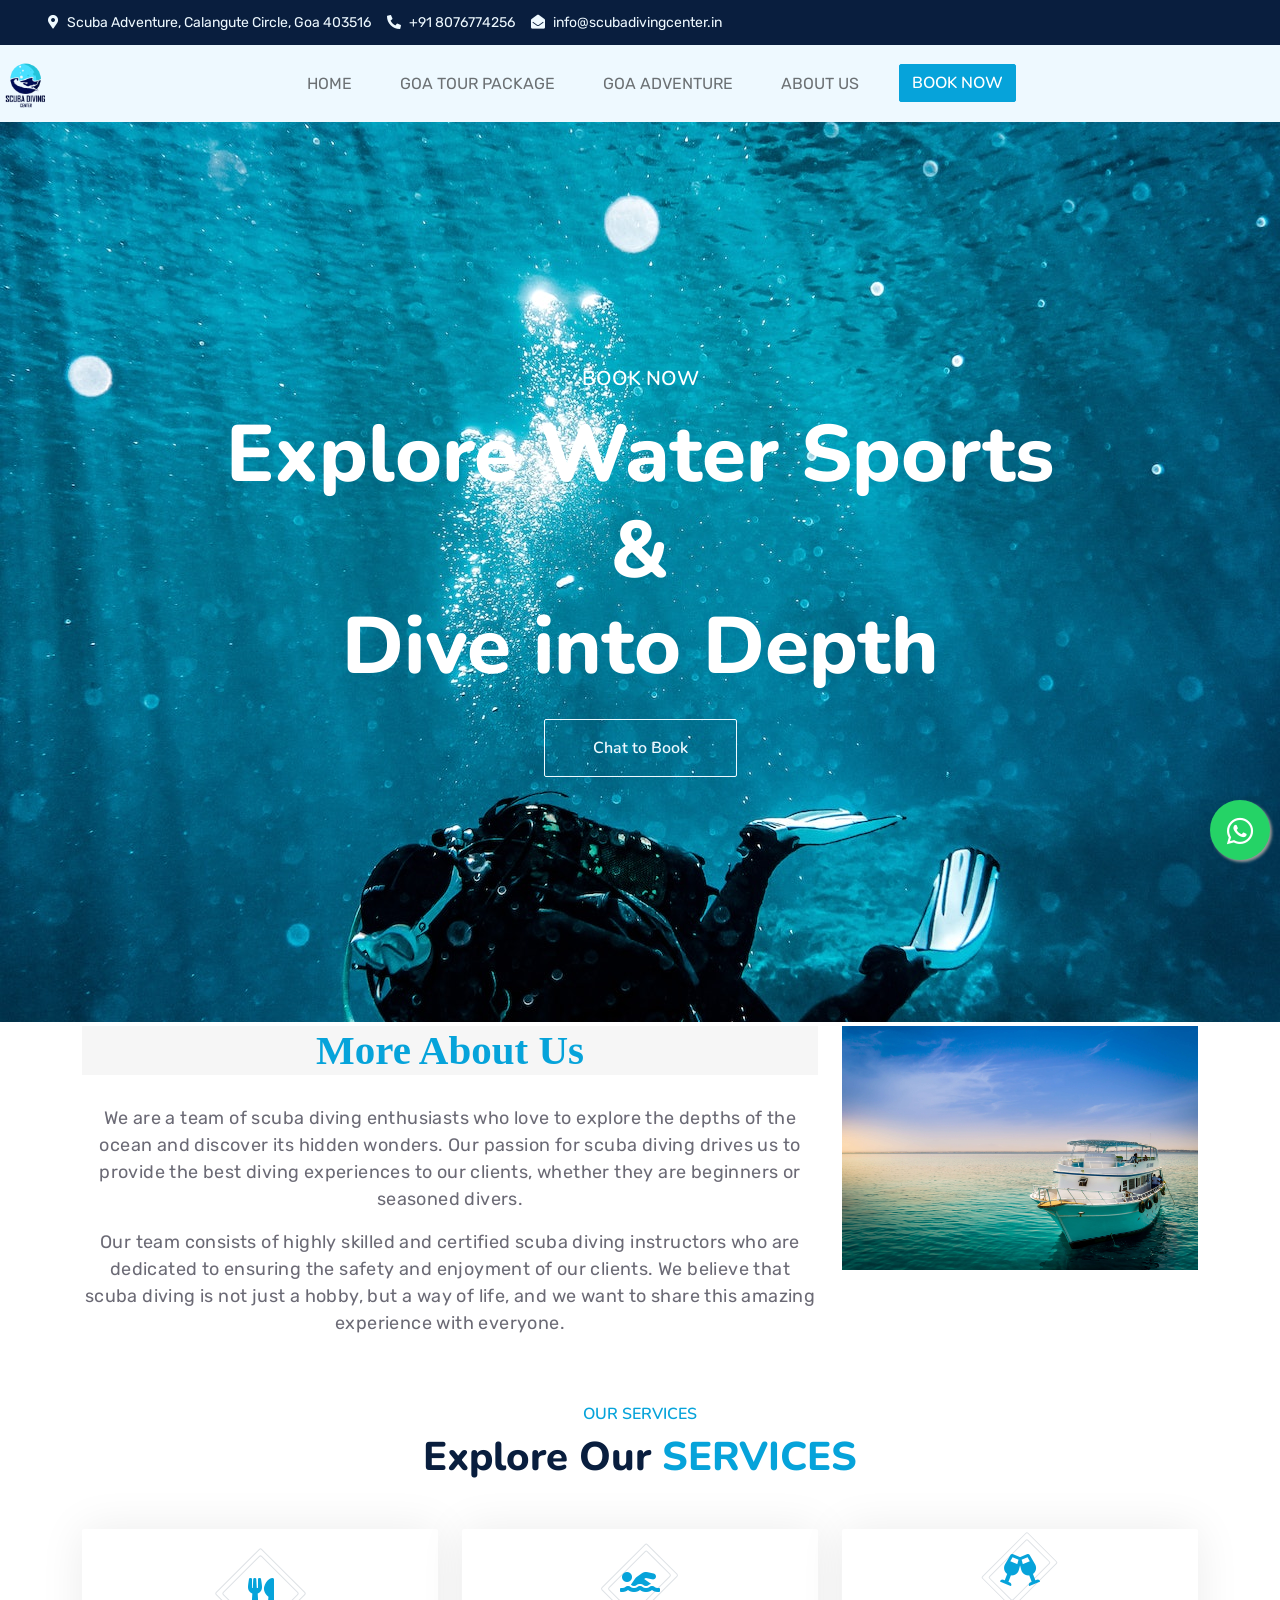
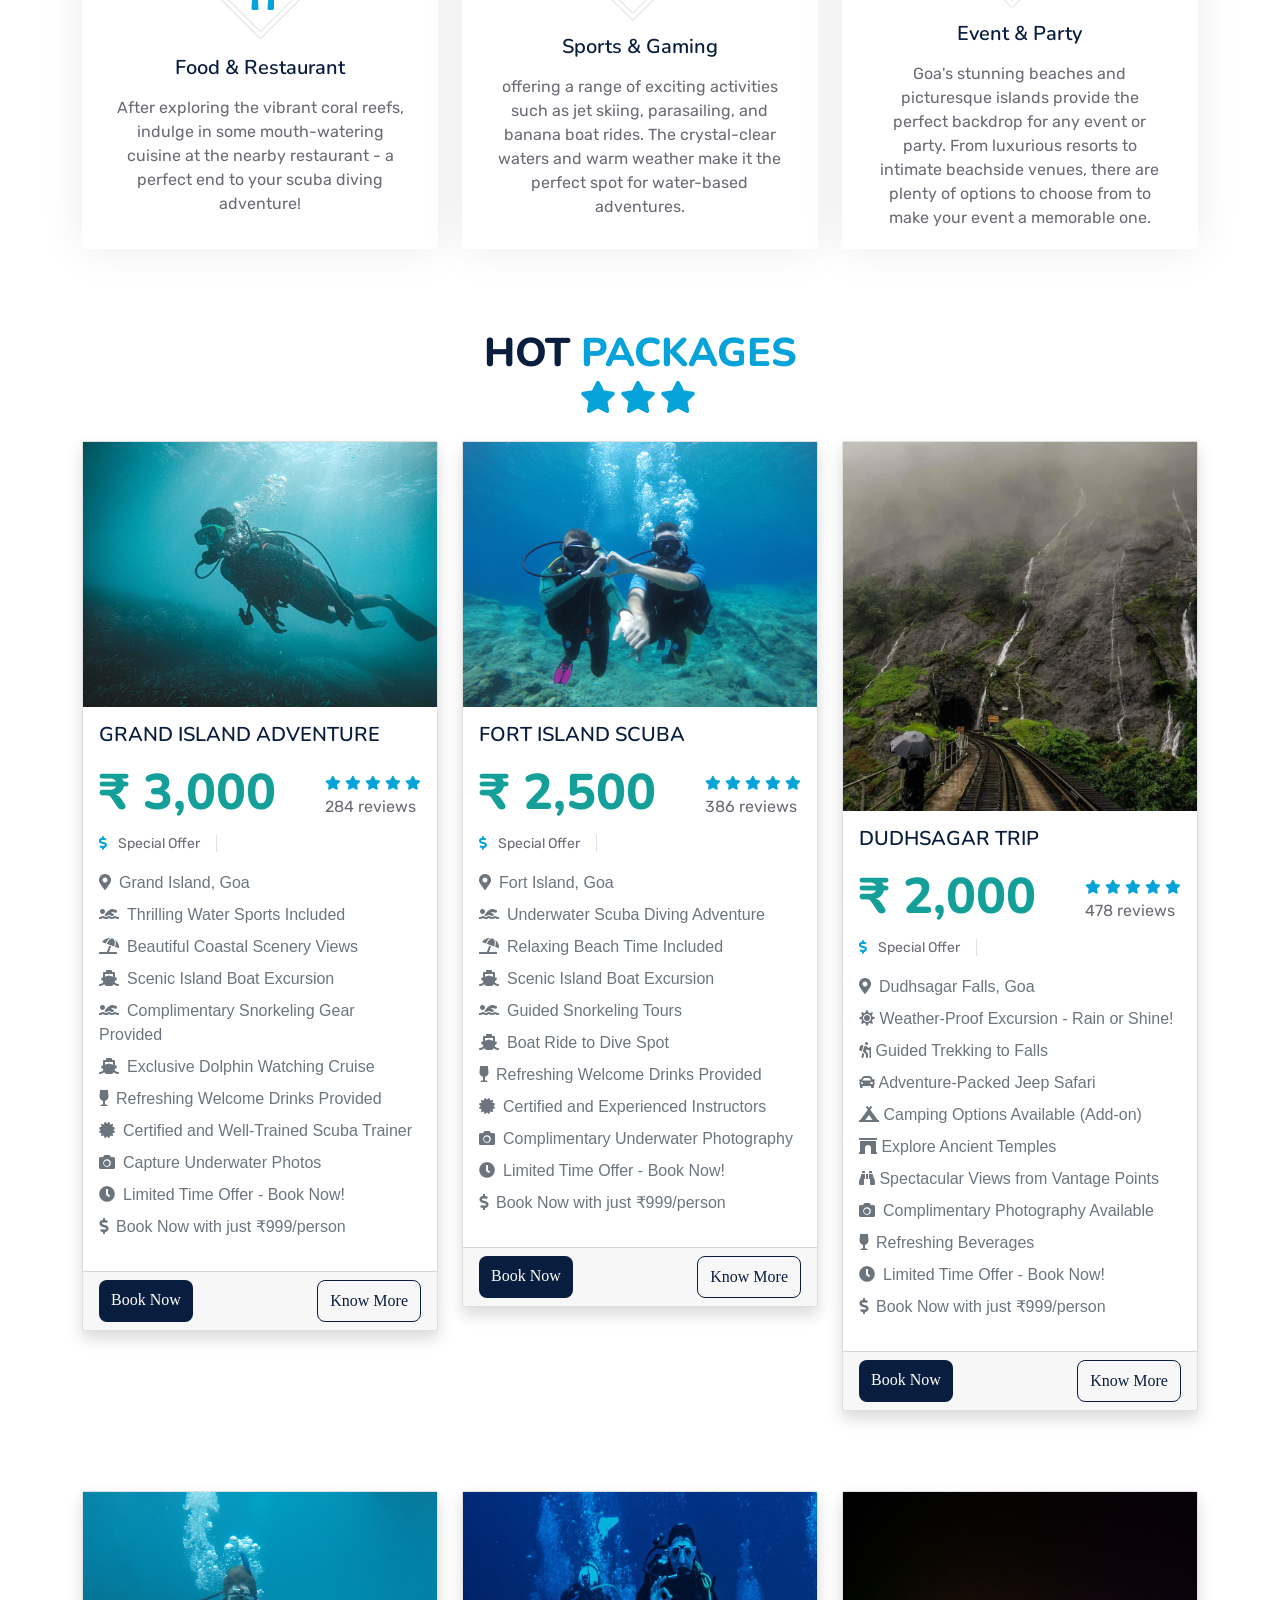
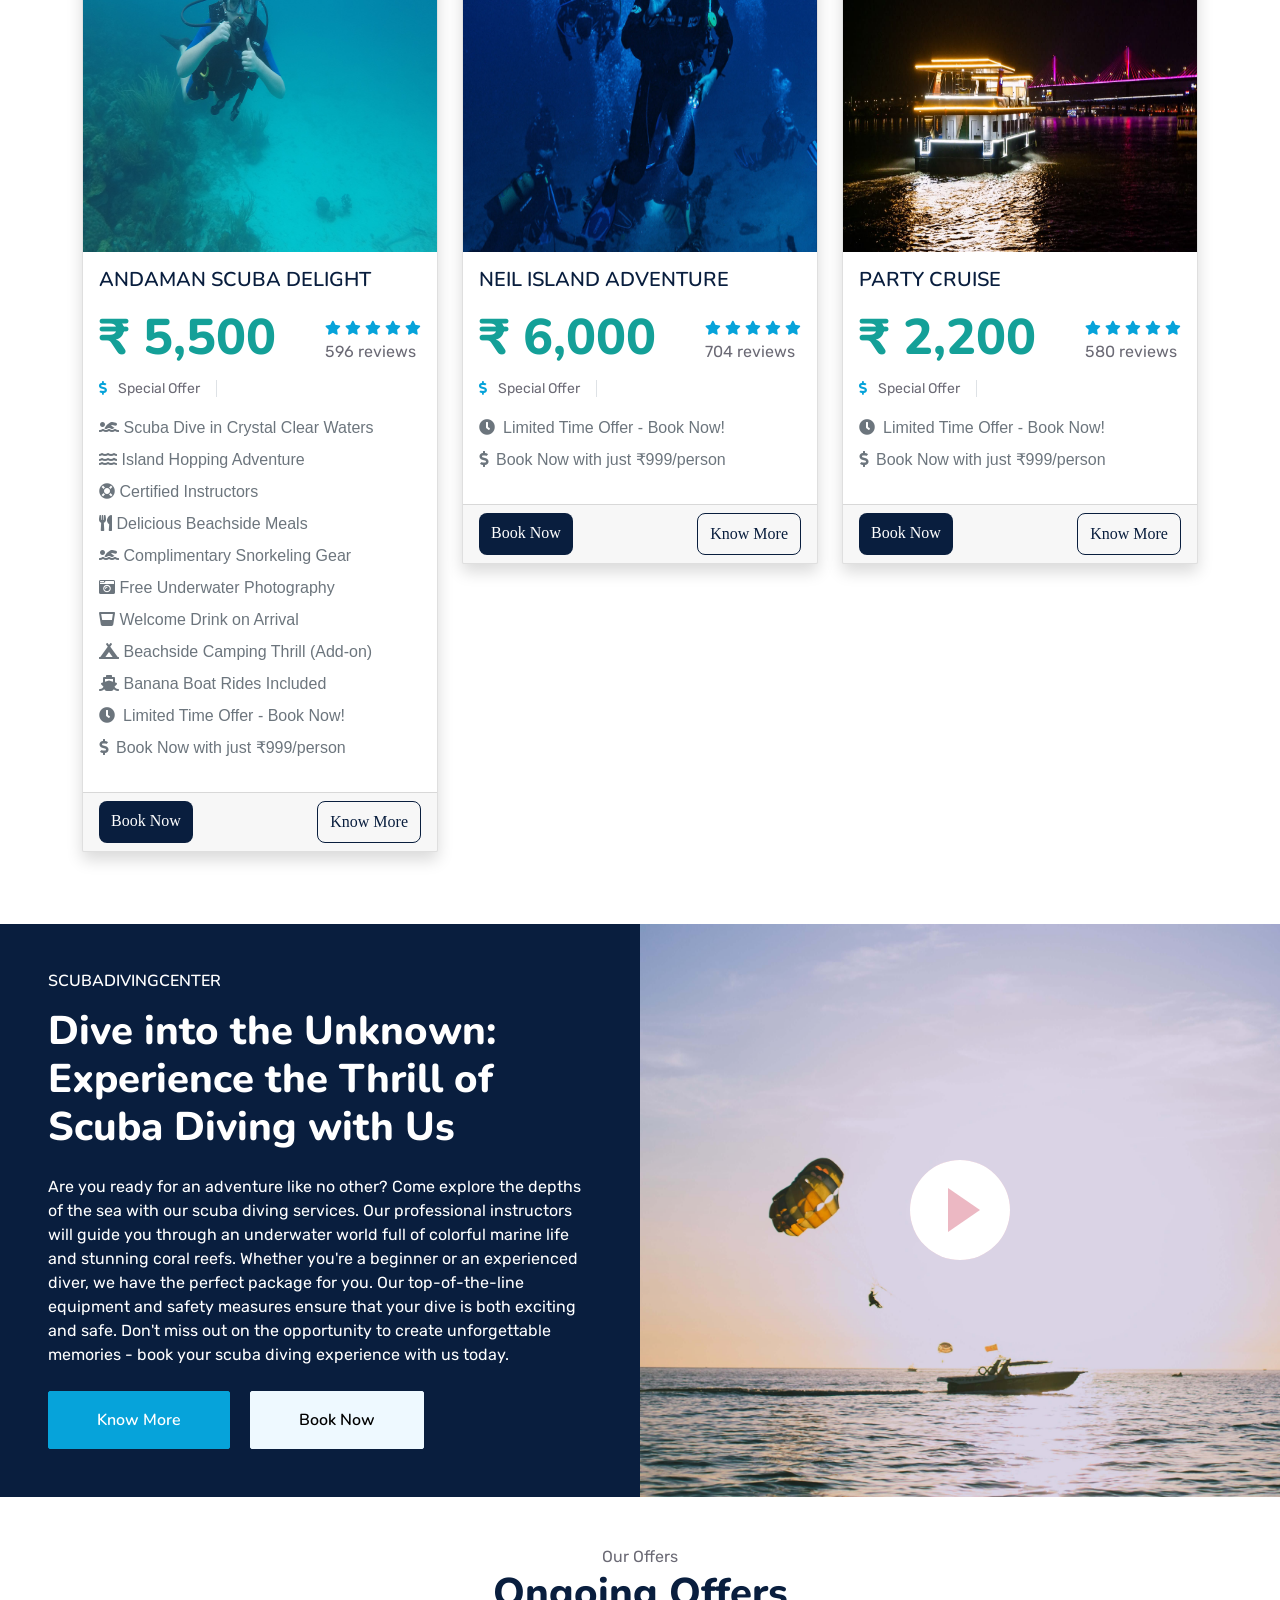
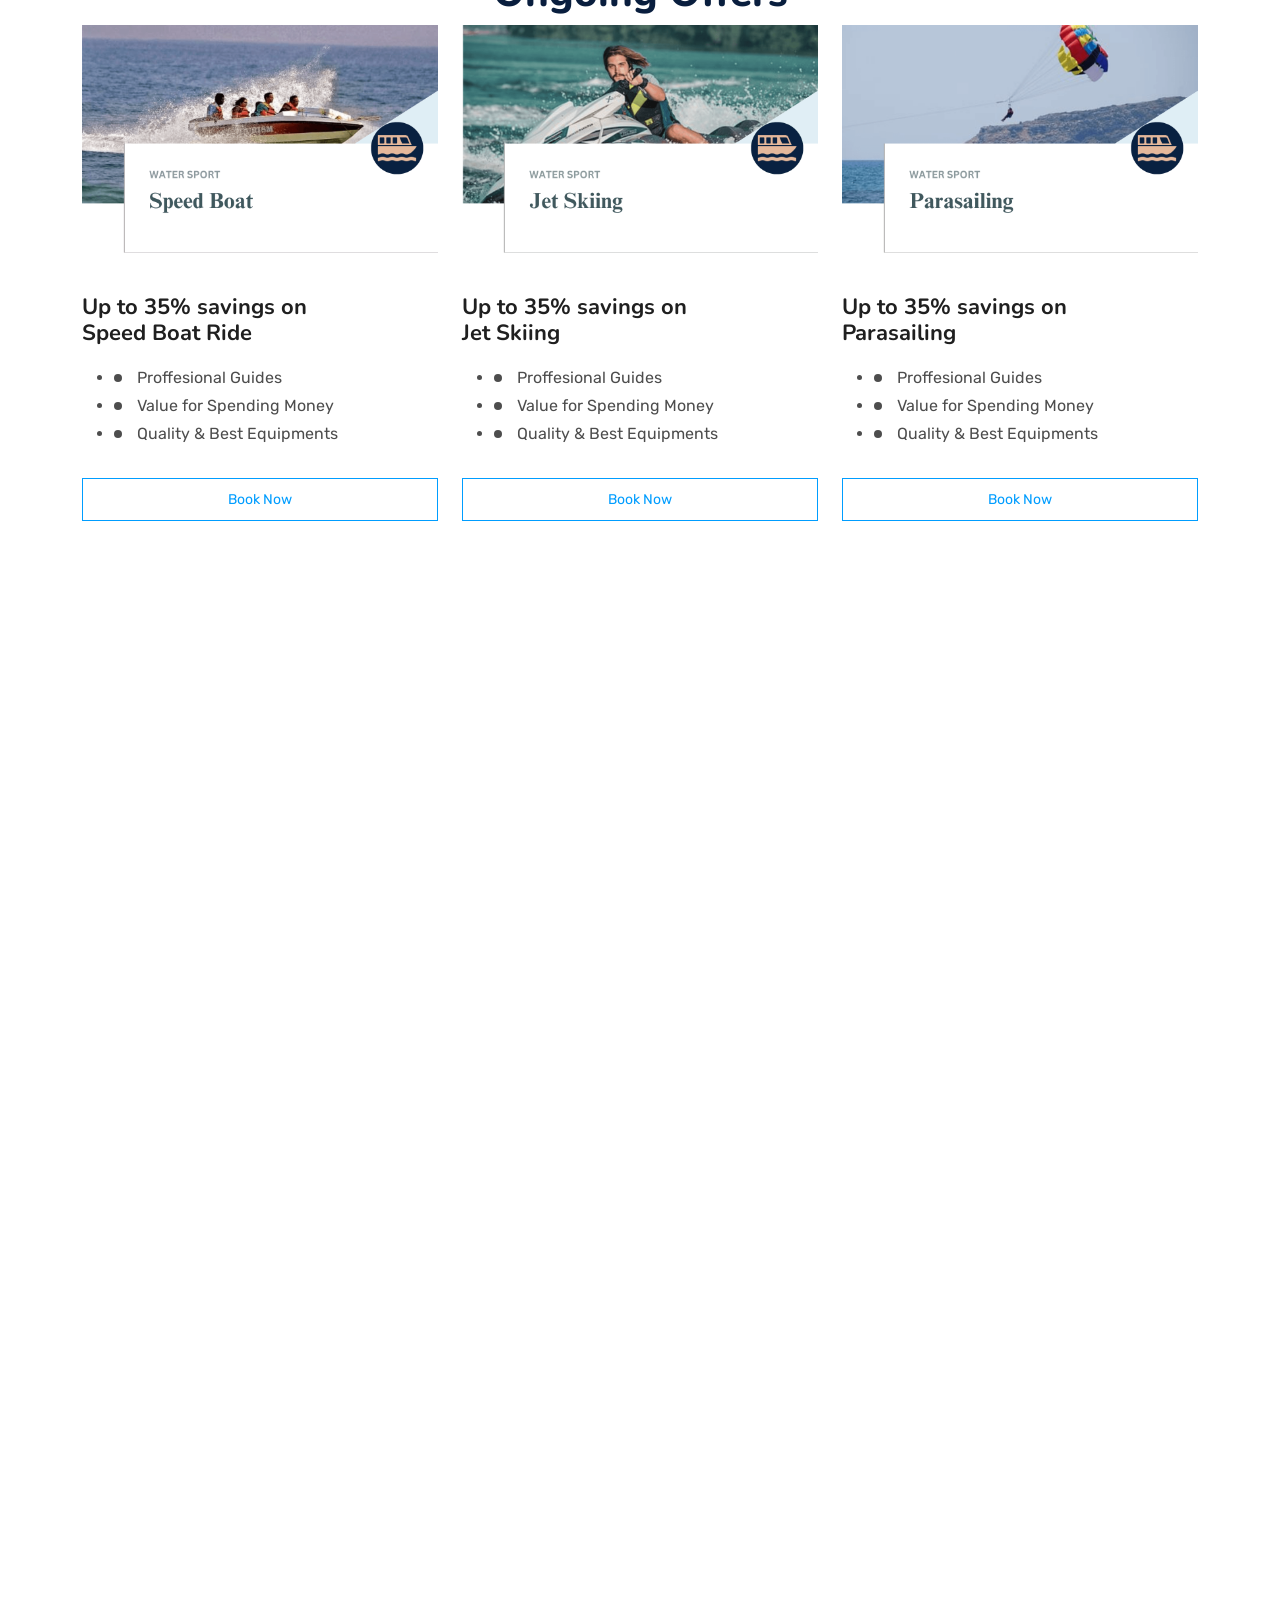
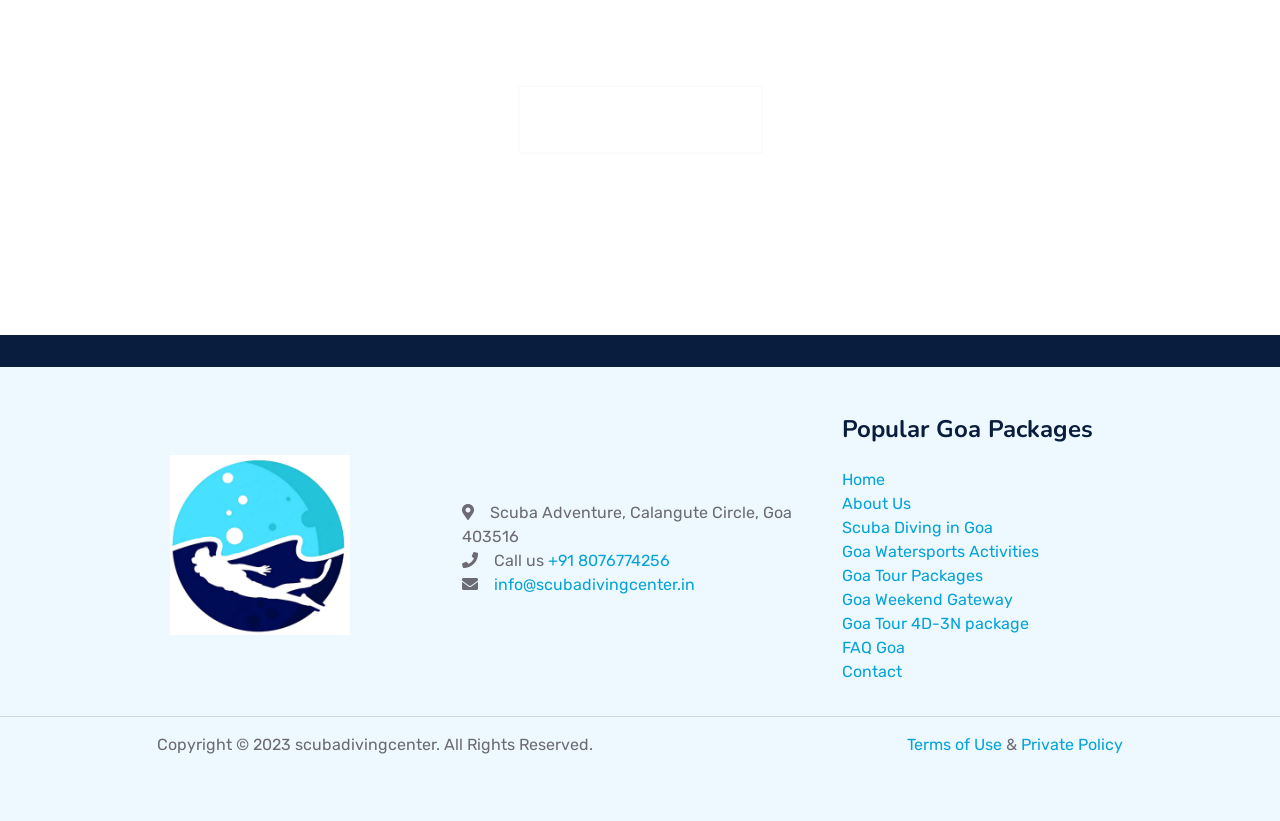
==== commit e4df5922: "updated" ====
--- a/index.html
+++ b/index.html
@@ -35,6 +35,8 @@
     <link href="lib/animate/animate.min.css" rel="stylesheet">
     <!-- Customized Bootstrap Stylesheet -->
     <link href="css/bootstrap.min.css" rel="stylesheet">
+    <!-- home page css -->
+    <link rel="stylesheet" href="css/home-page.css">
     <!-- main css -->
     <link rel="stylesheet" href="css/style.css">
     <!-- pricing css -->
@@ -306,7 +308,7 @@
             <div class="row">
                 <div class="col-lg-8">
                     <div class="about-content">
-                        <h2 style="color: #d5ae82;">We Are Scuba Divers</h2>
+                        <h2 style="color: #06A3DA; font-family: cursive;">More About Us</h2>
                         <p>We are a team of scuba diving enthusiasts who love to explore the depths of the ocean and
                             discover its hidden wonders. Our passion for scuba diving drives us to provide the best
                             diving experiences to our clients, whether they are beginners or seasoned divers.</p>
@@ -314,10 +316,10 @@
                             to ensuring the safety and enjoyment of our clients. We believe that scuba diving is not
                             just a hobby, but a way of life, and we want to share this amazing experience with everyone.
                         </p>
-                        <div class="watch-tutorial video-wrapper">
+                        <!-- <div class="watch-tutorial video-wrapper">
                             <iframe src="https://www.youtube.com/embed/b5OTJA8QQF0" frameborder="0"
                                 allowfullscreen></iframe>
-                        </div>
+                        </div> -->
                     </div>
                 </div>
                 <div class="col-lg-4">
@@ -419,121 +421,13 @@
     </div>
     <!-- our services end -->
 
-    <!-- popular sports start -->
-    <div class="untree_co-section wow slideInLeft py-5" data-wow-delay="0.1s">
-        <div class="container" style="max-height: fit-content; max-width: fit-content;">
-            <div class="row text-center justify-content-center mb-1">
-                <div class="col-lg-7">
-                    <h2 class="section-title text-center text-uppercase">Popular <span
-                            style="color: #06A3DA;">Sports</span></h2>
-                    <!-- <p>EXPERIENCE THE THRILL</p> -->
-                    <p style="font-size: 25px !important; color: #06A3DA;"><i class="fa fa-swimmer"></i> <i
-                            class="fa fa-swimmer"></i> <i class="fa fa-swimmer"></i> <i class="fa fa-swimmer"></i></p>
-                </div>
-            </div>
-            <div class="owl-carousel owl-3-slider" style="cursor: grab;">
-                <div class="item">
-                    <div class="media-thumb" data-fancybox="gallery">
-                        <div class="media-text">
-                            <h3>Speed Boat</h3>
-                        </div>
-                        <img src="https://www.picnicwale.com/assets/adventure/speed-boat-ride-in-goa-reviews.webp"
-                            alt="speed boat" class="w-100 img-fluid" style="height: auto; border: 10px solid #d5ae82;">
-                    </div>
-                </div>
-                <div class="item">
-                    <div class="media-thumb" data-fancybox="gallery">
-                        <div class="media-text">
-                            <h3>Jet Skiing</h3>
-                        </div>
-                        <img src="https://images.unsplash.com/photo-1564633351631-e85bd59a91af?ixlib=rb-4.0.3&ixid=M3wxMjA3fDB8MHxzZWFyY2h8NHx8amV0JTIwc2tpfGVufDB8fDB8fHww&auto=format&fit=crop&w=500&q=60"
-                            alt="jet skiing" class="w-100 img-fluid" style="height: auto; border: 10px solid #d5ae82;">
-                    </div>
-                </div>
-                <div class="item">
-                    <div class="media-thumb" data-fancybox="gallery">
-                        <div class="media-text">
-                            <h3>Banana Ride</h3>
-                        </div>
-                        <img src="https://images.unsplash.com/photo-1621932945904-c5be9be992d8?ixlib=rb-4.0.3&ixid=M3wxMjA3fDB8MHxzZWFyY2h8Mnx8YmFuYW5hJTIwcmlkZXxlbnwwfHwwfHx8MA%3D%3D&auto=format&fit=crop&w=500&q=60"
-                            alt="banana ride" class="w-100 img-fluid" style="height: auto; border: 10px solid #d5ae82;">
-                    </div>
-                </div>
-                <div class="item">
-                    <div class="media-thumb" data-fancybox="gallery">
-                        <div class="media-text">
-                            <h3>Parasailing</h3>
-                        </div>
-                        <img src="https://images.unsplash.com/photo-1490048865953-06382bff8a3b?ixlib=rb-4.0.3&ixid=M3wxMjA3fDB8MHxzZWFyY2h8M3x8cGFyYXNhaWxpbmd8ZW58MHx8MHx8fDA%3D&auto=format&fit=crop&w=500&q=60"
-                            alt="parasailing class=" w-100 img-fluid" style="height: auto; border: 10px solid #d5ae82;">
-                    </div>
-                </div>
-                <div class="item">
-                    <div class="media-thumb" data-fancybox="gallery">
-                        <div class="media-text">
-                            <h3>Bumper Ride</h3>
-                        </div>
-                        <img src="https://www.picnicwale.com/assets/adventure/bumper-ride-in-goa-banner.webp"
-                            alt="banana ride" class="w-100 img-fluid" style="height: auto; border: 10px solid #d5ae82;">
-                    </div>
-                </div>
-                <div class="item">
-                    <div class="media-thumb" data-fancybox="gallery">
-                        <div class="media-text">
-                            <h3>Scuba Diving</h3>
-                        </div>
-                        <img src="https://images.unsplash.com/photo-1603370671351-ce85bc0ec91e?ixlib=rb-4.0.3&ixid=M3wxMjA3fDB8MHxzZWFyY2h8Mzh8fHNjdWJhJTIwZGl2aW5nfGVufDB8fDB8fHww&auto=format&fit=crop&w=500&q=60"
-                            alt="scubua diving" class="w-100 img-fluid"
-                            style="height: auto; border: 10px solid #d5ae82;">
-                    </div>
-                </div>
-                <div class="item">
-                    <div class="media-thumb" data-fancybox="gallery">
-                        <div class="media-text">
-                            <h3>Scuba Diving</h3>
-                        </div>
-                        <img src="https://images.unsplash.com/photo-1510941134522-3bfa84dae91b?ixlib=rb-4.0.3&ixid=M3wxMjA3fDB8MHxzZWFyY2h8NTd8fHNjdWJhJTIwZGl2aW5nfGVufDB8fDB8fHww&auto=format&fit=crop&w=500&q=60"
-                            alt="scuba diving" class="w-100 img-fluid"
-                            style="height: auto; border: 10px solid #d5ae82;">
-                    </div>
-                </div>
-                <div class="item">
-                    <div class="media-thumb" data-fancybox="gallery">
-                        <div class="media-text">
-                            <h3>Scuba Diving</h3>
-                        </div>
-                        <img src="https://images.unsplash.com/flagged/photo-1563142746-c1c670ea5c3a?ixlib=rb-4.0.3&ixid=M3wxMjA3fDB8MHxzZWFyY2h8NTN8fHNjdWJhJTIwZGl2aW5nfGVufDB8fDB8fHww&auto=format&fit=crop&w=500&q=60"
-                            alt="scuba diving" class="w-100 img-fluid"
-                            style="height: auto; border: 10px solid #d5ae82;">
-                    </div>
-                </div>
-                <div class="item">
-                    <div class="media-thumb" data-fancybox="gallery">
-                        <div class="media-text">
-                            <h3>Snorkelling</h3>
-                        </div>
-                        <img src="https://images.unsplash.com/photo-1560577334-51ec2c44a56d?ixlib=rb-4.0.3&ixid=M3wxMjA3fDB8MHxzZWFyY2h8MTF8fHNub3JrZWxpbmd8ZW58MHx8MHx8fDA%3D&auto=format&fit=crop&w=500&q=60"
-                            alt="snorkeling" class="w-100 img-fluid" style="height: auto; border: 10px solid #d5ae82;">
-                    </div>
-                </div>
-            </div>
-        </div>
-    </div>
-
-    <style>
-        .media-thumb img {
-            height: 30vh !important;
-        }
-    </style>
-    <!-- popular sports end -->
-
 
     <!-- special packages start -->
-    <div class="container-xxl py-0">
+    <div class="container-xxl py-2 mt-4">
         <div class="container">
             <div class="mb-4 text-center wow fadeInUp" data-wow-delay="0.1s">
-                <h6 class="text-center text-primary text-uppercase">Scuba Diving in Goa</h6>
-                <h1 class="mb-1 section-title">OUR <span class="text-primary text-uppercase">OFFERS</span>
+                <!-- <h6 class="text-center text-primary text-uppercase">Scuba Diving in Goa</h6> -->
+                <h1 class="mb-1 section-title">HOT <span class="text-primary text-uppercase">PACKAGES</span>
                 </h1>
                 <i class="mb-1 fa fa-star fa-2x text-primary"></i>
                 <i class="mb-1 fa fa-star fa-2x text-primary"></i>
@@ -541,19 +435,19 @@
                 <i class="mb-1 fa fa-star-o fa-2x text-primary"></i>
             </div>
             <div class="row g-4">
+                <!-- package 1 -->
                 <div class="col-lg-4 col-md-6">
-                    <div class="room-item shadow rounded overflow-hidden">
+                    <div class="card mb-4 shadow rounded">
                         <div class="position-relative">
-                            <img class="w-100 img-fluid img-zoom-hover" src="img/scuba-grand-island.webp"
-                                alt="grand island goa" loading="lazy">
-                            <small
-                                class="position-absolute start-0 top-100 translate-middle-y bg-primary text-white rounded py-1 px-3 ms-4"><i
-                                    class="fa fa-map-marker-alt"></i> Goa</small>
-                        </div>
-                        <div class="p-4 mt-2">
-                            <div class="d-flex justify-content-between mb-3">
-                                <h5 class="mb-0 text-uppercase">Grand Island Adventure</h5>
-                                <div class="ps-2">
+                            <img class="w-100 img-fluid img_e" src="img/scuba-grand-island.webp" alt="fort island"
+                                loading="lazy">
+                        </div>
+                        <div class="card-body">
+                            <div class="d-flex justify-content-between mb-2">
+                                <h5 class="card-title mb-0 text-uppercase">Grand Island Adventure</h5>
+                            </div>
+                            <div class="mt-3">
+                                <div class="ps-2 mt-2" style="float: right;">
                                     <small class="fa fa-star text-primary"></small>
                                     <small class="fa fa-star text-primary"></small>
                                     <small class="fa fa-star text-primary"></small>
@@ -562,296 +456,191 @@
                                     <br>
                                     <span>284 reviews</span>
                                 </div>
-                            </div>
-                            <div>
-                                <h2 style="font-family: 'Poppins', sans-serif; color: #14a098; font-size: 50px;">
-                                    <span>₹ </span>3,000
-                                </h2>
-                            </div>
-                            <div class="d-flex mb-3" style="gap: 4px;">
+                                <div>
+                                    <h2 class="font-weight-bold" style="color: #14a098; font-size: 50px;">₹ 3,000</h2>
+                                </div>
+                            </div>
+                            <div class="mb-3">
                                 <small class="border-end me-3 pe-3"><i class="fa fa-dollar-sign text-primary me-2"></i>
                                     Special Offer</small>
                             </div>
-                            <ul style="list-style: none; padding-left: 0; color: #8698ad; font-weight: 100;">
-                                <li style="padding-bottom: 6px;">
-                                    <!-- <i class="fas fa-check" style="padding-right: 8px; color: #d5ae82;"></i> -->
-                                    <i class="fa fa-map-marker-alt"></i>
-                                    Scuba Diving
-                                </li>
-                                <li style="padding-bottom: 6px;">
-                                    <i class="fa fa-swimmer"></i>
-                                    Exciting Water Sports
-                                </li>
-                                <li style="padding-bottom: 6px;">
-                                    <i class="fa fa-umbrella-beach"></i>
-                                    Scenic Sightseeing
-                                </li>
-                                <li style="padding-bottom: 6px;">
-                                    <i class="fa fa-ship"></i>
-                                    Water Rides
-                                </li>
-                                <li style="padding-bottom: 6px;">
-                                    <i class="fa fa-swimmer"></i>
-                                    Snorkeling
-                                </li>
-                                <li style="padding-bottom: 6px;">
-                                    <i class="fas fa-swimming">&#x1F42C;</i>
-                                    Watch Playful Dolphins
-                                </li>
-                                <li style="padding-bottom: 6px;">
-                                    <i class=" fa fa-wine-glass"></i>
-                                    Refreshing Beverages
-                                </li>
-                                <li style="padding-bottom: 6px;">
-                                    <i class="fa fa-certificate"></i>
-                                    Certified Scuba Trainer
-                                </li>
-                                <li style="padding-bottom: 6px;">
-                                    <i class="fa fa-camera"></i>
-                                    Capture Underwater Photos
-                                </li>
-                                <li style="padding-bottom: 6px;">
-                                    <i class="fa fa-car"></i>
-                                    Complimentary Pick-up/Drop
-                                </li>
-                                <li style="padding-bottom: 6px;">
-                                    <i class="fa fa-dollar-sign"></i>
-                                    Book Now with just ₹1,500/person
-                                </li>
+                            <ul class="list-unstyled text-muted"
+                                style="font-family: 'Segoe UI', Tahoma, Geneva, Verdana, sans-serif;">
+                                <li class="mb-2"><i class="fa fa-map-marker-alt me-2"></i>Grand Island, Goa</li>
+                                <li class="mb-2"><i class="fa fa-swimmer me-2"></i>Thrilling Water Sports Included</li>
+                                <li class="mb-2"><i class="fa fa-umbrella-beach me-2"></i>Beautiful Coastal Scenery
+                                    Views</li>
+                                <li class="mb-2"><i class="fa fa-ship me-2"></i>Scenic Island Boat Excursion</li>
+                                <li class="mb-2"><i class="fa fa-swimmer me-2"></i>Complimentary Snorkeling Gear
+                                    Provided</li>
+                                <li class="mb-2"><i class="fa fa-ship me-2"></i>Exclusive Dolphin Watching Cruise</li>
+                                <li class="mb-2"><i class="fa fa-wine-glass me-2"></i>Refreshing Welcome Drinks Provided
+                                </li>
+                                <li class="mb-2"><i class="fa fa-certificate me-2"></i>Certified and Well-Trained Scuba
+                                    Trainer</li>
+                                <li class="mb-2"><i class="fa fa-camera me-2"></i>Capture Underwater Photos</li>
+                                <li class="mb-2"><i class="fa fa-clock me-2"></i>Limited Time Offer - Book Now!</li>
+                                <li><i class="fa fa-dollar-sign me-2"></i>Book Now with just ₹999/person</li>
                             </ul>
-                            <div class="d-flex justify-content-between">
-                                <a class="btn btn-sm btn-primary rounded py-2 px-4"
-                                    href="https://api.whatsapp.com/send?phone=918076774256&text=Hello,its%20great%20to%20know%20about%20scubadivingcenter.in%20Help%20me%20with%20the%20package%20details%20and%20further%20process.">Know
-                                    More</a>
-                                <a class="btn btn-sm btn-dark rounded py-2 px-4" href=""
-                                    style="color: white; background: #14a098; border: none;"
-                                    onclick="callNumber('+91 8076774256'); return false">Book Now</a>
-                            </div>
-                        </div>
-                    </div>
-                </div>
+                        </div>
+                        <div class="card-footer d-flex justify-content-between">
+                            <a class="btn btn-dark btn1 py-2" href="#" style="border: none; border-radius: 8px;"
+                                onclick="callNumber('+91 8076774256'); return false">Book Now</a>
+                            <a class="btn btn-outline-dark btn2 py-2" style="border-radius: 8px;"
+                                href="https://api.whatsapp.com/send?phone=918076774256&text=Hello,its%20great%20to%20know%20about%20scubadivingcenter.in%20Help%20me%20with%20the%20package%20details%20and%20further%20process."
+                                target="_blank">Know More</a>
+                        </div>
+                    </div>
+                </div>
+                <!-- package 2 -->
                 <div class="col-lg-4 col-md-6">
-                    <div class="room-item shadow rounded overflow-hidden">
+                    <div class="card mb-4 shadow rounded">
                         <div class="position-relative">
-                            <img class="w-100 img-fluid img-zoom-hover" src="img/goa-fort-island.webp" alt="fort island"
+                            <img class="w-100 img-fluid img_e" src="img/goa-fort-island.webp" alt="fort island"
                                 loading="lazy">
-                            <small
-                                class="position-absolute start-0 top-100 translate-middle-y bg-primary text-white rounded py-1 px-3 ms-4"><i
-                                    class="fa fa-map-marker-alt"></i> Goa</small>
-                        </div>
-                        <div class="p-4 mt-2">
-                            <div class="d-flex justify-content-between mb-3">
-                                <h5 class="mb-0 text-uppercase">Fort Island Scuba</h5>
-                                <div class="ps-2">
+                        </div>
+                        <div class="card-body">
+                            <div class="d-flex justify-content-between mb-2">
+                                <h5 class="card-title mb-0 text-uppercase">Fort Island Scuba</h5>
+                            </div>
+                            <div class="mt-3">
+                                <div class="ps-2 mt-2" style="float: right;">
                                     <small class="fa fa-star text-primary"></small>
                                     <small class="fa fa-star text-primary"></small>
                                     <small class="fa fa-star text-primary"></small>
                                     <small class="fa fa-star text-primary"></small>
                                     <small class="fa fa-star text-primary"></small>
                                     <br>
-                                    <span>365 reviews</span>
+                                    <span>386 reviews</span>
                                 </div>
-                            </div>
-                            <div>
-                                <h2 style="font-family: 'Poppins', sans-serif; color: #d5ae82; font-size: 50px;">
-                                    <span>₹ </span>2,500
-                                </h2>
-                            </div>
-                            <div class="d-flex mb-3" style="gap: 4px;">
+                                <div>
+                                    <h2 class="font-weight-bold" style="color: #14a098; font-size: 50px;">₹ 2,500</h2>
+                                </div>
+                            </div>
+                            <div class="mb-3">
                                 <small class="border-end me-3 pe-3"><i class="fa fa-dollar-sign text-primary me-2"></i>
                                     Special Offer</small>
                             </div>
-                            <ul style="list-style: none; padding-left: 0; color: #8698ad; font-weight: 100;">
-                                <li style="padding-bottom: 6px;">
-                                    <i class="fa fa-map-marker-alt"></i>
-                                    Scuba Diving
-                                </li>
-                                <li style="padding-bottom: 6px;">
-                                    <i class="fa fa-swimmer"></i>
-                                    Thriling Water Sports
-                                </li>
-                                <li style="padding-bottom: 6px;">
-                                    <i class="fa fa-ship"></i>
-                                    Exciting Water Rides
-                                </li>
-                                <li style="padding-bottom: 6px;">
-                                    <i class="fa fa-swimmer"></i>
-                                    Snorkelling
-                                </li>
-                                <li style="padding-bottom: 6px;">
-                                    <i class="fas fa-swimming">&#x1F42C;</i>
-                                    Dolphin Watch & Sightseeing
-                                </li>
-                                <li style="padding-bottom: 6px;">
-                                    <i class="fa fa-swimmer"></i>
-                                    3X Dive in Time
-                                </li>
-                                <li style="padding-bottom: 6px;">
-                                    <i class="fa fa-certificate"></i>
-                                    Certified Scuba Trainer
-                                </li>
-                                <li style="padding-bottom: 6px;">
-                                    <i class="fa fa-wine-glass"></i>
-                                    Refreshments Included
-                                </li>
-                                <li style="padding-bottom: 6px;">
-                                    <i class="fa fa-camera"></i>
-                                    Capture Underwater Photos
-                                </li>
-                                <li style="padding-bottom: 6px;">
-                                    <i class="fa fa-car"></i>
-                                    Complimentary Pick-up/Drop
-                                </li>
-                                <li style="padding-bottom: 6px;">
-                                    <i class=" fa fa-money-bill"></i>
-                                    Pre-Book it on 15% Discount
-                                </li>
-                                <li style="padding-bottom: 6px;">
-                                    <i class="fa fa-dollar-sign"></i>
-                                    Book Now with just ₹1,500/person
-                                </li>
+                            <ul class="list-unstyled text-muted"
+                                style="font-family: 'Segoe UI', Tahoma, Geneva, Verdana, sans-serif;">
+                                <li class="mb-2"><i class="fa fa-map-marker-alt me-2"></i>Fort Island, Goa</li>
+                                <li class="mb-2"><i class="fa fa-swimmer me-2"></i>Underwater Scuba Diving Adventure
+                                </li>
+                                <li class="mb-2"><i class="fa fa-umbrella-beach me-2"></i>Relaxing Beach Time Included
+                                </li>
+                                <li class="mb-2"><i class="fa fa-ship me-2"></i>Scenic Island Boat Excursion</li>
+                                <li class="mb-2"><i class="fa fa-swimmer me-2"></i>Guided Snorkeling Tours</li>
+                                <li class="mb-2"><i class="fa fa-ship me-2"></i>Boat Ride to Dive Spot</li>
+                                <li class="mb-2"><i class="fa fa-wine-glass me-2"></i>Refreshing Welcome Drinks Provided
+                                </li>
+                                <li class="mb-2"><i class="fa fa-certificate me-2"></i>Certified and Experienced
+                                    Instructors</li>
+                                <li class="mb-2"><i class="fa fa-camera me-2"></i>Complimentary Underwater Photography
+                                </li>
+                                <li class="mb-2"><i class="fa fa-clock me-2"></i>Limited Time Offer - Book Now!</li>
+                                <li><i class="fa fa-dollar-sign me-2"></i>Book Now with just ₹999/person</li>
                             </ul>
-                            <div class="d-flex justify-content-between">
-                                <a class="btn btn-sm btn-primary rounded py-2 px-4"
-                                    href="https://api.whatsapp.com/send?phone=918076774256&text=Hello,its%20great%20to%20know%20about%20scubadivingcenter.in%20Help%20me%20with%20the%20package%20details%20and%20further%20process.">Know
-                                    More</a>
-                                <a class="btn btn-sm btn-dark rounded py-2 px-4" href=""
-                                    style="color: white; background: #d5ae82; border: none;"
-                                    onclick="callNumber('+91 8076774256'); return false">Book Now</a>
-                            </div>
-                        </div>
-                    </div>
-                </div>
+                        </div>
+                        <div class="card-footer d-flex justify-content-between">
+                            <a class="btn btn-dark btn1 py-2" href="#" style="border: none; border-radius: 8px;"
+                                onclick="callNumber('+91 8076774256'); return false">Book Now</a>
+                            <a class="btn btn-outline-dark btn2 py-2" style="border-radius: 8px;"
+                                href="https://api.whatsapp.com/send?phone=918076774256&text=Hello,its%20great%20to%20know%20about%20scubadivingcenter.in%20Help%20me%20with%20the%20package%20details%20and%20further%20process."
+                                target="_blank">Know More</a>
+                        </div>
+                    </div>
+                </div>
+                <!-- package 3 -->
                 <div class="col-lg-4 col-md-6">
-                    <div class="room-item shadow rounded overflow-hidden">
+                    <div class="card mb-4 shadow rounded">
                         <div class="position-relative">
-                            <img class="w-100 img-fluid img-zoom-hover" src="img/dudhsagar-falls-goa5.webp.webp"
-                                alt="dudhsagar falls goa" loading="lazy" style="height: 50vh;">
-                            <small
-                                class="position-absolute start-0 top-100 translate-middle-y bg-primary text-white rounded py-1 px-3 ms-4"><i
-                                    class="fa fa-map-marker-alt"></i> Goa</small>
-                        </div>
-                        <div class="p-4 mt-2">
-                            <div class="d-flex justify-content-between mb-3">
-                                <h5 class="mb-0 text-uppercase">Dudhsagar Trip</h5>
-                                <div class="ps-2">
+                            <img class="w-100 img-fluid img_e" src="img/dudhsagar-falls-goa5.webp.webp"
+                                alt="fort island" loading="lazy" style="height: 41vh; object-fit: cover;">
+                        </div>
+                        <div class="card-body">
+                            <div class="d-flex justify-content-between mb-2">
+                                <h5 class="card-title mb-0 text-uppercase">Dudhsagar Trip</h5>
+                            </div>
+                            <div class="mt-3">
+                                <div class="ps-2 mt-2" style="float: right;">
                                     <small class="fa fa-star text-primary"></small>
                                     <small class="fa fa-star text-primary"></small>
                                     <small class="fa fa-star text-primary"></small>
                                     <small class="fa fa-star text-primary"></small>
                                     <small class="fa fa-star text-primary"></small>
                                     <br>
-                                    <span>286 reviews</span>
+                                    <span>478 reviews</span>
                                 </div>
-                            </div>
-                            <div>
-                                <h2 style="font-family: 'Poppins', sans-serif; color: #d5ae82; font-size: 50px;">
-                                    <span>₹ </span>2,000
-                                </h2>
-                            </div>
-                            <div class="d-flex mb-3" style="gap: 4px;">
+                                <div>
+                                    <h2 class="font-weight-bold" style="color: #14a098; font-size: 50px;">₹ 2,000</h2>
+                                </div>
+                            </div>
+                            <div class="mb-3">
                                 <small class="border-end me-3 pe-3"><i class="fa fa-dollar-sign text-primary me-2"></i>
                                     Special Offer</small>
                             </div>
-                            <ul style="list-style: none; padding-left: 0; color: #8698ad; font-weight: 100;">
-                                <li style="padding-bottom: 6px;">
-                                    <i class="fa fa-map-marker-alt"></i>
-                                    Dudhsagar Falls, Goa
-                                </li>
-                                <li style="padding-bottom: 6px;">
-                                    <i class="fa fa-male"></i>
-                                    Expert Tour Guide
-                                </li>
-                                <li style="padding-bottom: 6px;">
-                                    <i class="fa fa-camera-retro"></i>
-                                    Picture-Perfect Photography
-                                </li>
-                                <li style="padding-bottom: 6px;">
-                                    <i class="fa fa-tree"></i>
-                                    Wildlife Encounters
-                                </li>
-                                <li style="padding-bottom: 6px;">
-                                    <i class="fa fa-swimmer"></i>
-                                    Refreshing Waterfall Swim
-                                </li>
-                                <li style="padding-bottom: 6px;">
-                                    <i class="fa fa-tree"></i>
-                                    Explore Spice Plantation
-                                </li>
-                                <li style="padding-bottom: 6px;">
-                                    <i class="fas fa-utensils"></i>
-                                    Local Cuisine
-                                </li>
-                                <li style="padding-bottom: 6px;">
-                                    <i class="fa fa-place-of-worship"></i>
-                                    Visit Tambdi Surla Temple
-                                </li>
-                                <li style="padding-bottom: 6px;">
-                                    <i class="fa fa-monument"></i>
-                                    Immerse in Goan Village Life
-                                </li>
-                                <li style="padding-bottom: 6px;">
-                                    <i class="fa fa-campground"></i>
-                                    Memorable Camping Experience
-                                </li>
-                                <li style="padding-bottom: 6px;">
-                                    <i class="fa fa-sun"></i>
-                                    Mesmerizing Sunset Cruise
-                                </li>
-                                <li style="padding-bottom: 6px;">
-                                    <i class="fa fa-car"></i>
-                                    Complimentary Pick-up/Drop
-                                </li>
-                                <li style="padding-bottom: 6px;">
-                                    <i class=" fa fa-money-bill"></i>
-                                    Pre-Book Now for 15% Off
-                                </li>
-                                <li style="padding-bottom: 6px;">
-                                    <i class="fa fa-dollar-sign"></i>
-                                    Book Now with just ₹1,500/person
+                            <ul class="list-unstyled text-muted"
+                                style="font-family: 'Segoe UI', Tahoma, Geneva, Verdana, sans-serif;">
+                                <li class="mb-2"><i class="fa fa-map-marker-alt me-2"></i>Dudhsagar Falls, Goa</li>
+                                <li class="mb-2"><i class="fas fa-sun"></i> Weather-Proof Excursion - Rain or Shine!
+                                </li>
+                                <li class="mb-2"><i class="fas fa-hiking"></i> Guided Trekking to Falls</li>
+                                <li class="mb-2"><i class="fas fa-car"></i> Adventure-Packed Jeep Safari</li>
+                                <li class="mb-2"><i class="fas fa-campground"></i> Camping Options Available (Add-on)
+                                </li>
+                                <li class="mb-2"><i class="fas fa-archway"></i> Explore Ancient Temples
+                                </li>
+                                <li class="mb-2"><i class="fas fa-binoculars"></i> Spectacular Views from Vantage Points
+                                </li>
+                                <li class="mb-2"><i class="fa fa-camera me-2"></i>Complimentary Photography Available
+                                </li>
+                                <li class="mb-2"><i class="fa fa-wine-glass me-2"></i>Refreshing Beverages</li>
+                                <li class="mb-2"><i class="fa fa-clock me-2"></i>Limited Time Offer - Book Now!</li>
+                                <li><i class="fa fa-dollar-sign me-2"></i>Book Now with just ₹999/person
                                 </li>
                             </ul>
-                            <div class="d-flex justify-content-between">
-                                <a class="btn btn-sm btn-primary rounded py-2 px-4"
-                                    href="https://api.whatsapp.com/send?phone=918076774256&text=Hello,its%20great%20to%20know%20about%20scubadivingcenter.in%20Help%20me%20with%20the%20package%20details%20and%20further%20process.">Know
-                                    More</a>
-                                <a class="btn btn-sm btn-dark rounded py-2 px-4" href=""
-                                    style="color: white; background: #d5ae82; border: none;"
-                                    onclick="callNumber('+91 8076774256'); return false">Book Now</a>
-                            </div>
-                        </div>
-                    </div>
-                </div>
+                        </div>
+                        <div class="card-footer d-flex justify-content-between">
+                            <a class="btn btn-dark btn1 py-2" href="#" style="border: none; border-radius: 8px;"
+                                onclick="callNumber('+91 8076774256'); return false">Book Now</a>
+                            <a class="btn btn-outline-dark btn2 py-2" style="border-radius: 8px;"
+                                href="https://api.whatsapp.com/send?phone=918076774256&text=Hello,its%20great%20to%20know%20about%20scubadivingcenter.in%20Help%20me%20with%20the%20package%20details%20and%20further%20process."
+                                target="_blank">Know More</a>
+                        </div>
+                    </div>
+                </div>
+
             </div>
         </div>
     </div>
     <!-- special packages end -->
 
     <!-- bestselling packages start -->
-    <div class="container-xxl py-5">
+    <div class="container-xxl mt-5">
         <div class="container">
-            <div class="mb-4 text-center wow fadeInUp" data-wow-delay="0.1s">
-                <h6 class="section-title text-center text-primary text-uppercase">Scuba Diving in Andaman</h6>
+            <!-- <div class="mb-4 text-center wow fadeInUp" data-wow-delay="0.1s">
+                <h6 class="section-title text-center text-primary text-uppercase">Scuba Diving in Andaman
+                </h6>
                 <h1 class="mb-1">HOT <span class="text-primary text-uppercase">PACKAGES</span></h1>
                 <i class="mb-1 fa fa-star fa-2x text-primary"></i>
                 <i class="mb-1 fa fa-star fa-2x text-primary"></i>
                 <i class="mb-1 fa fa-star fa-2x text-primary"></i>
                 <i class="mb-1 fa fa-star-o fa-2x text-primary"></i>
-            </div>
+            </div> -->
             <div class="row g-4">
+                <!-- package 1 -->
                 <div class="col-lg-4 col-md-6">
-                    <div class="room-item shadow rounded overflow-hidden">
+                    <div class="card mb-4 shadow rounded">
                         <div class="position-relative">
-                            <img class="w-100 img-fluid img-zoom-hover" src="img/scuba-at-andaman.webp"
-                                alt="andaman scuba diving" loading="lazy">
-                            <small
-                                class="position-absolute start-0 top-100 translate-middle-y bg-primary text-white rounded py-1 px-3 ms-4"><i
-                                    class="fa fa-map-marker-alt"></i> Andaman</small>
-                        </div>
-                        <div class="p-4 mt-2">
-                            <div class="d-flex justify-content-between mb-3">
-                                <h5 class="mb-0 text-uppercase">Andaman Scuba Delight</h5>
-                                <div class="ps-2">
+                            <img class="w-100 img-fluid img_e" src="img/scuba-at-andaman.webp" alt="fort island"
+                                loading="lazy" style="height: 40vh;">
+                        </div>
+                        <div class="card-body">
+                            <div class="d-flex justify-content-between mb-2">
+                                <h5 class="card-title mb-0 text-uppercase">Andaman Scuba Delight</h5>
+                            </div>
+                            <div class="mt-3">
+                                <div class="ps-2 mt-2" style="float: right;">
                                     <small class="fa fa-star text-primary"></small>
                                     <small class="fa fa-star text-primary"></small>
                                     <small class="fa fa-star text-primary"></small>
@@ -860,86 +649,55 @@
                                     <br>
                                     <span>596 reviews</span>
                                 </div>
-                            </div>
-                            <div>
-                                <h2 style="font-family: 'Poppins', sans-serif; color: #d5ae82; font-size: 50px;">
-                                    <span>₹ </span>5,500
-                                </h2>
-                            </div>
-                            <div class="d-flex mb-3" style="gap: 4px;">
+                                <div>
+                                    <h2 class="font-weight-bold" style="color: #14a098; font-size: 50px;">₹ 5,500</h2>
+                                </div>
+                            </div>
+                            <div class="mb-3">
                                 <small class="border-end me-3 pe-3"><i class="fa fa-dollar-sign text-primary me-2"></i>
                                     Special Offer</small>
                             </div>
-                            <ul style="list-style: none; padding-left: 0; color: #8698ad; font-weight: 100;">
-                                <li style="padding-bottom: 6px;">
-                                    <i class="fa fa-map-marker-alt"></i>
-                                    North Bay Island, Andaman
-                                </li>
-                                <li style="padding-bottom: 6px;">
-                                    <i class="fa fa-swimmer"></i>
-                                    No Swimming Skills Needed
-                                </li>
-                                <li style="padding-bottom: 6px;">
-                                    <i class="fa fa-male"></i>
-                                    Best For Beginners
-                                </li>
-                                <li style="padding-bottom: 6px;">
-                                    <i class="fa fa-water"></i>
-                                    Certified PADI Dive Master as your Guide
-                                </li>
-                                <li style="padding-bottom: 6px;">
-                                    <i class="fas fa-ship"></i>
-                                    Boat Ride to Stunning Dive Location
-                                </li>
-                                <li style="padding-bottom: 6px;">
-                                    <i class="fa fa-camera"></i>
-                                    Capture Every Moment with GoPro 10 Camera
-                                </li>
-                                <li style="padding-bottom: 6px;">
-                                    <i class="fa fa-ship"></i>
-                                    Enjoy a Scenic Boat Trip
-                                </li>
-                                <li style="padding-bottom: 6px;">
-                                    <i class="fa fa-certificate"></i>
-                                    Trained and Certified Scuba Trainer
-                                </li>
-                                <li style="padding-bottom: 6px;">
-                                    <i class="fa fa-car"></i>
-                                    ComplimentaryPick up/drop
-                                </li>
-                                <li style="padding-bottom: 6px;">
-                                    <i class=" fa fa-money-bill"></i>
-                                    Pre-Book Now for 15% Discount
-                                </li>
-                                <li style="padding-bottom: 6px;">
-                                    <i class="fa fa-dollar-sign"></i>
-                                    Book Now with just ₹1,500/person
+                            <ul class="list-unstyled text-muted"
+                                style="font-family: 'Segoe UI', Tahoma, Geneva, Verdana, sans-serif;">
+                                <li class="mb-2"><i class="fas fa-swimmer"></i> Scuba Dive in Crystal Clear Waters
+                                </li>
+                                <li class="mb-2"><i class="fas fa-water"></i> Island Hopping Adventure</li>
+                                <li class="mb-2"><i class="fas fa-life-ring"></i> Certified Instructors</li>
+                                <li class="mb-2"><i class="fas fa-utensils"></i> Delicious Beachside Meals</li>
+                                <li class="mb-2"><i class="fas fa-swimmer"></i> Complimentary Snorkeling Gear</li>
+                                <li class="mb-2"><i class="fas fa-camera-retro"></i> Free Underwater Photography</li>
+                                <li class="mb-2"><i class="fas fa-glass-whiskey"></i> Welcome Drink on Arrival</li>
+                                <li class="mb-2"><i class="fas fa-campground"></i> Beachside Camping Thrill (Add-on)
+                                </li>
+                                <li class="mb-2"><i class="fas fa-ship"></i> Banana Boat Rides Included
+                                </li>
+                                <li class="mb-2"><i class="fa fa-clock me-2"></i>Limited Time Offer - Book Now!</li>
+                                <li><i class="fa fa-dollar-sign me-2"></i>Book Now with just ₹999/person
                                 </li>
                             </ul>
-                            <div class="d-flex justify-content-between">
-                                <a class="btn btn-sm btn-primary rounded py-2 px-4"
-                                    href="https://api.whatsapp.com/send?phone=918076774256&text=Hello,its%20great%20to%20know%20about%20scubadivingcenter.in%20Help%20me%20with%20the%20package%20details%20and%20further%20process.">Know
-                                    More</a>
-                                <a class="btn btn-sm btn-dark rounded py-2 px-4" href=""
-                                    style="color: white; background: #d5ae82; border: none;"
-                                    onclick="callNumber('+91 8076774256'); return false">Book Now</a>
-                            </div>
-                        </div>
-                    </div>
-                </div>
+                        </div>
+                        <div class="card-footer d-flex justify-content-between">
+                            <a class="btn btn-dark btn1 py-2" href="#" style="border: none; border-radius: 8px;"
+                                onclick="callNumber('+91 8076774256'); return false">Book Now</a>
+                            <a class="btn btn-outline-dark btn2 py-2" style="border-radius: 8px;"
+                                href="https://api.whatsapp.com/send?phone=918076774256&text=Hello,its%20great%20to%20know%20about%20scubadivingcenter.in%20Help%20me%20with%20the%20package%20details%20and%20further%20process."
+                                target="_blank">Know More</a>
+                        </div>
+                    </div>
+                </div>
+                <!-- package 2 -->
                 <div class="col-lg-4 col-md-6">
-                    <div class="room-item shadow rounded overflow-hidden">
+                    <div class="card mb-4 shadow rounded">
                         <div class="position-relative">
-                            <img class="w-100 img-fluid img-zoom-hover" src="img/grand-island2.webp"
-                                alt="andaman neil island" loading="lazy">
-                            <small
-                                class="position-absolute start-0 top-100 translate-middle-y bg-primary text-white rounded py-1 px-3 ms-4"><i
-                                    class="fa fa-map-marker-alt"></i> Andaman</small>
-                        </div>
-                        <div class="p-4 mt-2">
-                            <div class="d-flex justify-content-between mb-3">
-                                <h5 class="mb-0 text-uppercase">Neil Island Adventure</h5>
-                                <div class="ps-2">
+                            <img class="w-100 img-fluid img_e" src="img/grand-island2.webp" alt="fort island"
+                                loading="lazy" style="height: 40vh;">
+                        </div>
+                        <div class="card-body">
+                            <div class="d-flex justify-content-between mb-2">
+                                <h5 class="card-title mb-0 text-uppercase">NEIL ISLAND ADVENTURE</h5>
+                            </div>
+                            <div class="mt-3">
+                                <div class="ps-2 mt-2" style="float: right;">
                                     <small class="fa fa-star text-primary"></small>
                                     <small class="fa fa-star text-primary"></small>
                                     <small class="fa fa-star text-primary"></small>
@@ -948,87 +706,52 @@
                                     <br>
                                     <span>704 reviews</span>
                                 </div>
-                            </div>
-                            <div>
-                                <h2 style="font-family: 'Poppins', sans-serif; color: #d5ae82; font-size: 50px;">
-                                    <span>₹ </span>6,000
-                                </h2>
-                            </div>
-                            <div class="d-flex mb-3" style="gap: 4px;">
-                                <small class="border-end me-3 pe-3" style="color: green;"><i
-                                        class="fa fa-dollar-sign text-primary me-2"></i>
-                                    Most Popular</small>
-                            </div>
-                            <ul style="list-style: none; padding-left: 0; color: #8698ad; font-weight: 100;">
-                                <li style="padding-bottom: 6px;">
-                                    <i class="fa fa-map-marker-alt"></i>
-                                    Neil Island, Andaman
-                                </li>
-                                <li style="padding-bottom: 6px;">
-                                    <i class="fa fa-swimmer"></i>
-                                    No Swimming Skills Required
-                                </li>
-                                <li style="padding-bottom: 6px;">
-                                    <i class="fa fa-male"></i>
-                                    Best For Beginners
-                                </li>
-                                <li style="padding-bottom: 6px;">
-                                    <i class="fa fa-water"></i>
-                                    Certified PADI Dive Master as your Guide
-                                </li>
-                                <li style="padding-bottom: 6px;">
-                                    <i class="fas fa-ship"></i>
-                                    Boat Ride to Stunning Dive Location
-                                </li>
-                                <li style="padding-bottom: 6px;">
-                                    <i class="fa fa-camera"></i>
-                                    Capture Every Moment with GoPro 10 Camera
-                                </li>
-                                <li style="padding-bottom: 6px;">
-                                    <i class="fa fa-ship"></i>
-                                    Enjoy a Scenic Boat Trip
-                                </li>
-                                <li style="padding-bottom: 6px;">
-                                    <i class="fa fa-text-height"></i>
-                                    Maximum Depth 12 meters
-                                </li>
-                                <li style="padding-bottom: 6px;">
-                                    <i class="fa fa-car"></i>
-                                    Free Pick up/drop
-                                </li>
-                                <li style="padding-bottom: 6px;">
-                                    <i class=" fa fa-money-bill"></i>
-                                    Pre-Book Now for 15% Discount
-                                </li>
-                                <li style="padding-bottom: 6px;">
-                                    <i class="fa fa-dollar-sign"></i>
-                                    Book Now with just ₹1,500/person
+                                <div>
+                                    <h2 class="font-weight-bold" style="color: #14a098; font-size: 50px;">₹ 6,000</h2>
+                                </div>
+                            </div>
+                            <div class="mb-3">
+                                <small class="border-end me-3 pe-3"><i class="fa fa-dollar-sign text-primary me-2"></i>
+                                    Special Offer</small>
+                            </div>
+                            <ul class="list-unstyled text-muted"
+                                style="font-family: 'Segoe UI', Tahoma, Geneva, Verdana, sans-serif;">
+                                <li class="mb-2"></li>
+                                <li class="mb-2"></li>
+                                <li class="mb-2"></li>
+                                <li class="mb-2"></li>
+                                <li class="mb-2"></li>
+                                <li class="mb-2"></li>
+                                <li class="mb-2"></li>
+                                <li class="mb-2"></li>
+                                <li class="mb-2"></li>
+                                <li class="mb-2"><i class="fa fa-clock me-2"></i>Limited Time Offer - Book Now!</li>
+                                <li><i class="fa fa-dollar-sign me-2"></i>Book Now with just ₹999/person
                                 </li>
                             </ul>
-                            <div class="d-flex justify-content-between">
-                                <a class="btn btn-sm btn-primary rounded py-2 px-4"
-                                    href="https://api.whatsapp.com/send?phone=918076774256&text=Hello,its%20great%20to%20know%20about%20scubadivingcenter.in%20Help%20me%20with%20the%20package%20details%20and%20further%20process.">Know
-                                    More</a>
-                                <a class="btn btn-sm btn-dark rounded py-2 px-4" href=""
-                                    style="color: white; background: #d5ae82; border: none;"
-                                    onclick="callNumber('+91 8076774256'); return false">Book Now</a>
-                            </div>
-                        </div>
-                    </div>
-                </div>
+                        </div>
+                        <div class="card-footer d-flex justify-content-between">
+                            <a class="btn btn-dark btn1 py-2" href="#" style="border: none; border-radius: 8px;"
+                                onclick="callNumber('+91 8076774256'); return false">Book Now</a>
+                            <a class="btn btn-outline-dark btn2 py-2" style="border-radius: 8px;"
+                                href="https://api.whatsapp.com/send?phone=918076774256&text=Hello,its%20great%20to%20know%20about%20scubadivingcenter.in%20Help%20me%20with%20the%20package%20details%20and%20further%20process."
+                                target="_blank">Know More</a>
+                        </div>
+                    </div>
+                </div>
+                <!-- package 3 -->
                 <div class="col-lg-4 col-md-6">
-                    <div class="room-item shadow rounded overflow-hidden">
+                    <div class="card mb-4 shadow rounded">
                         <div class="position-relative">
-                            <img class="w-100 img-fluid img-zoom-hover" src="img/cruise1.webp" alt="party cruise"
-                                loading="lazy">
-                            <small
-                                class="position-absolute start-0 top-100 translate-middle-y bg-primary text-white rounded py-1 px-3 ms-4"><i
-                                    class="fa fa-map-marker-alt"></i> Goa</small>
-                        </div>
-                        <div class="p-4 mt-2">
-                            <div class="d-flex justify-content-between mb-3">
-                                <h5 class="mb-0 text-uppercase">Party Cruise</h5>
-                                <div class="ps-2">
+                            <img class="w-100 img-fluid img_e" src="img/cruise1.webp" alt="fort island" loading="lazy"
+                                style="height: 40vh;">
+                        </div>
+                        <div class="card-body">
+                            <div class="d-flex justify-content-between mb-2">
+                                <h5 class="card-title mb-0 text-uppercase">PARTY CRUISE</h5>
+                            </div>
+                            <div class="mt-3">
+                                <div class="ps-2 mt-2" style="float: right;">
                                     <small class="fa fa-star text-primary"></small>
                                     <small class="fa fa-star text-primary"></small>
                                     <small class="fa fa-star text-primary"></small>
@@ -1037,85 +760,40 @@
                                     <br>
                                     <span>580 reviews</span>
                                 </div>
-                            </div>
-                            <div>
-                                <h2 style="font-family: 'Poppins', sans-serif; color: #d5ae82; font-size: 50px;">
-                                    <span>₹ </span>2,200
-                                </h2>
-                            </div>
-                            <div class="d-flex mb-3" style="gap: 4px;">
+                                <div>
+                                    <h2 class="font-weight-bold" style="color: #14a098; font-size: 50px;">₹ 2,200</h2>
+                                </div>
+                            </div>
+                            <div class="mb-3">
                                 <small class="border-end me-3 pe-3"><i class="fa fa-dollar-sign text-primary me-2"></i>
                                     Special Offer</small>
                             </div>
-                            <ul style="list-style: none; padding-left: 0; color: #8698ad; font-weight: 100;">
-                                <li style="padding-bottom: 6px;">
-                                    <i class="fa fa-map-marker-alt"></i>
-                                    Party Cruise, Goa
-                                </li>
-                                <li style="padding-bottom: 6px;">
-                                    <i class="fa fa-car"></i>
-                                    Free Pick up/drop
-                                </li>
-                                <li style="padding-bottom: 6px;">
-                                    <i class="fa fa-ship"></i>
-                                    Sightseeing, Rooftop View
-                                </li>
-                                <li style="padding-bottom: 6px;">
-                                    <i class="fa fa-water"></i>
-                                    Open Sea Boat Party in Goa
-                                </li>
-                                <li style="padding-bottom: 6px;">
-                                    <i class="fa fa-life-ring"></i>
-                                    Swimming in Sea with Life Jacket
-                                </li>
-                                <li style="padding-bottom: 6px;">
-                                    <i class="fa fa-ship"></i>
-                                    Zorbing Ball Ride
-                                </li>
-                                <li style="padding-bottom: 6px;">
-                                    <i class="fas fa-music"></i>
-                                    Dj Music & dance Floor
-                                </li>
-                                <li style="padding-bottom: 6px;">
-                                    <i class="fa fa-wine-glass"></i>
-                                    Beers | Softdrink | Lunch (veg & Non-veg)
-                                </li>
-                                <li style="padding-bottom: 6px;">
-                                    <i class="fa fa-clock"></i>
-                                    Full Fun For 4 hours
-                                </li>
-                                <li style="padding-bottom: 6px;">
-                                    <i class="fa fa-text-height"></i>
-                                    Maximum Depth 12 meters
-                                </li>
-                                <li style="padding-bottom: 6px;">
-                                    <i class="fa fa-certificate"></i>
-                                    Certified Scuba Trainer
-                                </li>
-                                <li style="padding-bottom: 6px;">
-                                    <i class="fa fa-headphones"></i>
-                                    Party Atmosphere
-                                </li>
-                                <li style="padding-bottom: 6px;">
-                                    <i class=" fa fa-money-bill"></i>
-                                    Pre-Book it on 15% Discount
-                                </li>
-                                <li style="padding-bottom: 6px;">
-                                    <i class="fa fa-dollar-sign"></i>
-                                    Booking Amount is ₹ 1,000/person
+                            <ul class="list-unstyled text-muted"
+                                style="font-family: 'Segoe UI', Tahoma, Geneva, Verdana, sans-serif;">
+                                <li class="mb-2"></li>
+                                <li class="mb-2"></li>
+                                <li class="mb-2"></li>
+                                <li class="mb-2"></li>
+                                <li class="mb-2"></li>
+                                <li class="mb-2"></li>
+                                <li class="mb-2"></li>
+                                <li class="mb-2"></li>
+                                <li class="mb-2"></li>
+                                <li class="mb-2"><i class="fa fa-clock me-2"></i>Limited Time Offer - Book Now!</li>
+                                <li><i class="fa fa-dollar-sign me-2"></i>Book Now with just ₹999/person
                                 </li>
                             </ul>
-                            <div class="d-flex justify-content-between">
-                                <a class="btn btn-sm btn-primary rounded py-2 px-4"
-                                    href="https://api.whatsapp.com/send?phone=918076774256&text=Hello,its%20great%20to%20know%20about%20scubadivingcenter.in%20Help%20me%20with%20the%20package%20details%20and%20further%20process.">Know
-                                    More</a>
-                                <a class="btn btn-sm btn-dark rounded py-2 px-4" href="#"
-                                    style="color: white; background: #d5ae82; border: none;"
-                                    onclick="callNumber('+91 8076774256'); return false">Book Now</a>
-                            </div>
-                        </div>
-                    </div>
-                </div>
+                        </div>
+                        <div class="card-footer d-flex justify-content-between">
+                            <a class="btn btn-dark btn1 py-2" href="#" style="border: none; border-radius: 8px;"
+                                onclick="callNumber('+91 8076774256'); return false">Book Now</a>
+                            <a class="btn btn-outline-dark btn2 py-2" style="border-radius: 8px;"
+                                href="https://api.whatsapp.com/send?phone=918076774256&text=Hello,its%20great%20to%20know%20about%20scubadivingcenter.in%20Help%20me%20with%20the%20package%20details%20and%20further%20process."
+                                target="_blank">Know More</a>
+                        </div>
+                    </div>
+                </div>
+
             </div>
         </div>
     </div>
@@ -1128,14 +806,20 @@
                 <div class="p-5">
                     <h6 class="section-title text-start text-white text-uppercase mb-3" style="color: rgb(4, 4, 122);">
                         scubadivingcenter</h6>
-                    <h1 class="text-white mb-4">Dive into the Unknown: Experience the Thrill of Scuba Diving with Us
+                    <h1 class="text-white mb-4">Dive into the Unknown: Experience the Thrill of Scuba Diving
+                        with Us
                     </h1>
-                    <p class="text-white mb-4">Are you ready for an adventure like no other? Come explore the depths
-                        of the sea with our scuba diving services. Our professional instructors will guide you
-                        through an underwater world full of colorful marine life and stunning coral reefs. Whether
+                    <p class="text-white mb-4">Are you ready for an adventure like no other? Come explore
+                        the depths
+                        of the sea with our scuba diving services. Our professional instructors will guide
+                        you
+                        through an underwater world full of colorful marine life and stunning coral reefs.
+                        Whether
                         you're a beginner or an experienced diver, we have the perfect package for you. Our
-                        top-of-the-line equipment and safety measures ensure that your dive is both exciting and
-                        safe. Don't miss out on the opportunity to create unforgettable memories - book your scuba
+                        top-of-the-line equipment and safety measures ensure that your dive is both exciting
+                        and
+                        safe. Don't miss out on the opportunity to create unforgettable memories - book your
+                        scuba
                         diving experience with us today.</p>
                     <a href="https://api.whatsapp.com/send?phone=918076774256&text=Hello,its%20great%20to%20know%20about%20scubadivingcenter.in%20Help%20me%20with%20the%20package%20details%20and%20further%20process."
                         class="btn btn-primary py-md-3 px-md-5 me-3">Know More</a>
@@ -1354,6 +1038,116 @@
     </div> -->
     <!-- accordian end -->
 
+
+    <!-- popular sports start -->
+    <div class="untree_co-section wow slideInLeft py-5" data-wow-delay="0.1s">
+        <div class="container" style="max-height: fit-content; max-width: fit-content;">
+            <div class="row text-center justify-content-center mb-1">
+                <div class="col-lg-7">
+                    <h2 class="section-title text-center text-uppercase">Popular <span
+                            style="color: #06A3DA;">Sports</span></h2>
+                    <!-- <p>EXPERIENCE THE THRILL</p> -->
+                    <p style="font-size: 25px !important; color: #06A3DA;"><i class="fa fa-swimmer"></i> <i
+                            class="fa fa-swimmer"></i> <i class="fa fa-swimmer"></i> <i class="fa fa-swimmer"></i></p>
+                </div>
+            </div>
+            <div class="owl-carousel owl-3-slider" style="cursor: grab;">
+                <div class="item">
+                    <div class="media-thumb" data-fancybox="gallery">
+                        <div class="media-text">
+                            <h3>Speed Boat</h3>
+                        </div>
+                        <img src="https://www.picnicwale.com/assets/adventure/speed-boat-ride-in-goa-reviews.webp"
+                            alt="speed boat" class="w-100 img-fluid" style="height: auto; border: 10px solid #d5ae82;">
+                    </div>
+                </div>
+                <div class="item">
+                    <div class="media-thumb" data-fancybox="gallery">
+                        <div class="media-text">
+                            <h3>Jet Skiing</h3>
+                        </div>
+                        <img src="https://images.unsplash.com/photo-1564633351631-e85bd59a91af?ixlib=rb-4.0.3&ixid=M3wxMjA3fDB8MHxzZWFyY2h8NHx8amV0JTIwc2tpfGVufDB8fDB8fHww&auto=format&fit=crop&w=500&q=60"
+                            alt="jet skiing" class="w-100 img-fluid" style="height: auto; border: 10px solid #d5ae82;">
+                    </div>
+                </div>
+                <div class="item">
+                    <div class="media-thumb" data-fancybox="gallery">
+                        <div class="media-text">
+                            <h3>Banana Ride</h3>
+                        </div>
+                        <img src="https://images.unsplash.com/photo-1621932945904-c5be9be992d8?ixlib=rb-4.0.3&ixid=M3wxMjA3fDB8MHxzZWFyY2h8Mnx8YmFuYW5hJTIwcmlkZXxlbnwwfHwwfHx8MA%3D%3D&auto=format&fit=crop&w=500&q=60"
+                            alt="banana ride" class="w-100 img-fluid" style="height: auto; border: 10px solid #d5ae82;">
+                    </div>
+                </div>
+                <div class="item">
+                    <div class="media-thumb" data-fancybox="gallery">
+                        <div class="media-text">
+                            <h3>Parasailing</h3>
+                        </div>
+                        <img src="https://images.unsplash.com/photo-1490048865953-06382bff8a3b?ixlib=rb-4.0.3&ixid=M3wxMjA3fDB8MHxzZWFyY2h8M3x8cGFyYXNhaWxpbmd8ZW58MHx8MHx8fDA%3D&auto=format&fit=crop&w=500&q=60"
+                            alt="parasailing class=" w-100 img-fluid" style="height: auto; border: 10px solid #d5ae82;">
+                    </div>
+                </div>
+                <div class="item">
+                    <div class="media-thumb" data-fancybox="gallery">
+                        <div class="media-text">
+                            <h3>Bumper Ride</h3>
+                        </div>
+                        <img src="https://www.picnicwale.com/assets/adventure/bumper-ride-in-goa-banner.webp"
+                            alt="banana ride" class="w-100 img-fluid" style="height: auto; border: 10px solid #d5ae82;">
+                    </div>
+                </div>
+                <div class="item">
+                    <div class="media-thumb" data-fancybox="gallery">
+                        <div class="media-text">
+                            <h3>Scuba Diving</h3>
+                        </div>
+                        <img src="https://images.unsplash.com/photo-1603370671351-ce85bc0ec91e?ixlib=rb-4.0.3&ixid=M3wxMjA3fDB8MHxzZWFyY2h8Mzh8fHNjdWJhJTIwZGl2aW5nfGVufDB8fDB8fHww&auto=format&fit=crop&w=500&q=60"
+                            alt="scubua diving" class="w-100 img-fluid"
+                            style="height: auto; border: 10px solid #d5ae82;">
+                    </div>
+                </div>
+                <div class="item">
+                    <div class="media-thumb" data-fancybox="gallery">
+                        <div class="media-text">
+                            <h3>Scuba Diving</h3>
+                        </div>
+                        <img src="https://images.unsplash.com/photo-1510941134522-3bfa84dae91b?ixlib=rb-4.0.3&ixid=M3wxMjA3fDB8MHxzZWFyY2h8NTd8fHNjdWJhJTIwZGl2aW5nfGVufDB8fDB8fHww&auto=format&fit=crop&w=500&q=60"
+                            alt="scuba diving" class="w-100 img-fluid"
+                            style="height: auto; border: 10px solid #d5ae82;">
+                    </div>
+                </div>
+                <div class="item">
+                    <div class="media-thumb" data-fancybox="gallery">
+                        <div class="media-text">
+                            <h3>Scuba Diving</h3>
+                        </div>
+                        <img src="https://images.unsplash.com/flagged/photo-1563142746-c1c670ea5c3a?ixlib=rb-4.0.3&ixid=M3wxMjA3fDB8MHxzZWFyY2h8NTN8fHNjdWJhJTIwZGl2aW5nfGVufDB8fDB8fHww&auto=format&fit=crop&w=500&q=60"
+                            alt="scuba diving" class="w-100 img-fluid"
+                            style="height: auto; border: 10px solid #d5ae82;">
+                    </div>
+                </div>
+                <div class="item">
+                    <div class="media-thumb" data-fancybox="gallery">
+                        <div class="media-text">
+                            <h3>Snorkelling</h3>
+                        </div>
+                        <img src="https://images.unsplash.com/photo-1560577334-51ec2c44a56d?ixlib=rb-4.0.3&ixid=M3wxMjA3fDB8MHxzZWFyY2h8MTF8fHNub3JrZWxpbmd8ZW58MHx8MHx8fDA%3D&auto=format&fit=crop&w=500&q=60"
+                            alt="snorkeling" class="w-100 img-fluid" style="height: auto; border: 10px solid #d5ae82;">
+                    </div>
+                </div>
+            </div>
+        </div>
+    </div>
+
+    <style>
+        .media-thumb img {
+            height: 30vh !important;
+        }
+    </style>
+    <!-- popular sports end -->
+
+
     <!-- our places start -->
     <div class="container pb-4">
         <div class="row">
@@ -1368,7 +1162,8 @@
                             alt="scuab diving in goa" loading="lazy" class="img-fluid w-100">
                         <div class="card-about-overlay">
                             <h3>Scuba Diving in Goa</h3>
-                            <a href="public/src/html/goa-adventure.html" class="btn btn-primary">Know More</a>
+                            <a href="public/src/html/goa-adventure.html" class="btn btn-primary">Know
+                                More</a>
                         </div>
                     </div>
                 </div>
--- a/css/home-page.css
+++ b/css/home-page.css
@@ -0,0 +1,23 @@
+.img_e:hover {
+  filter: brightness(80%);
+}
+
+.btn1 {
+  font-weight: 100 !important;
+  font-family: cursive !important;
+}
+
+.btn1:hover {
+  color: #000;
+  background-color: #fff;
+  border: 1px solid black !important;
+}
+
+.btn2 {
+  font-weight: 100 !important;
+  font-family: cursive !important;
+}
+
+.custom-dolphin {
+  color: #6c757d !important;
+}
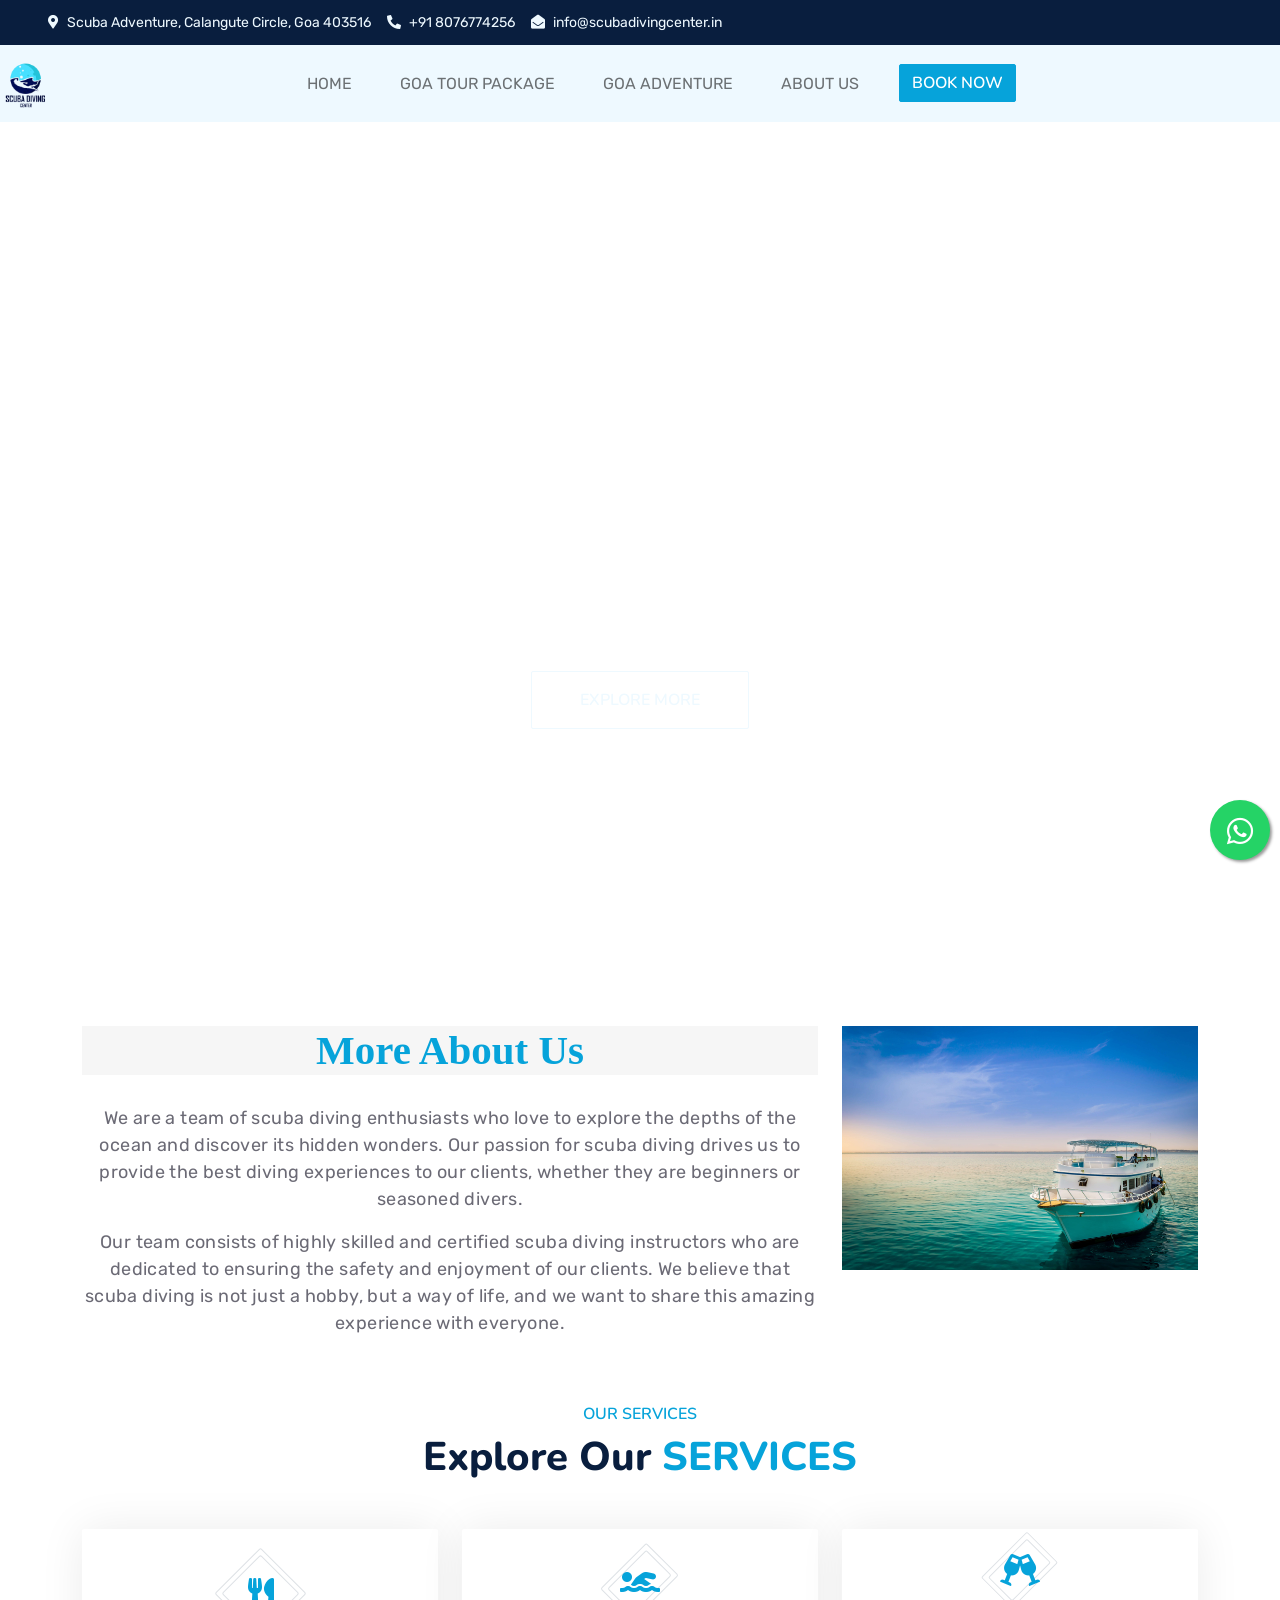
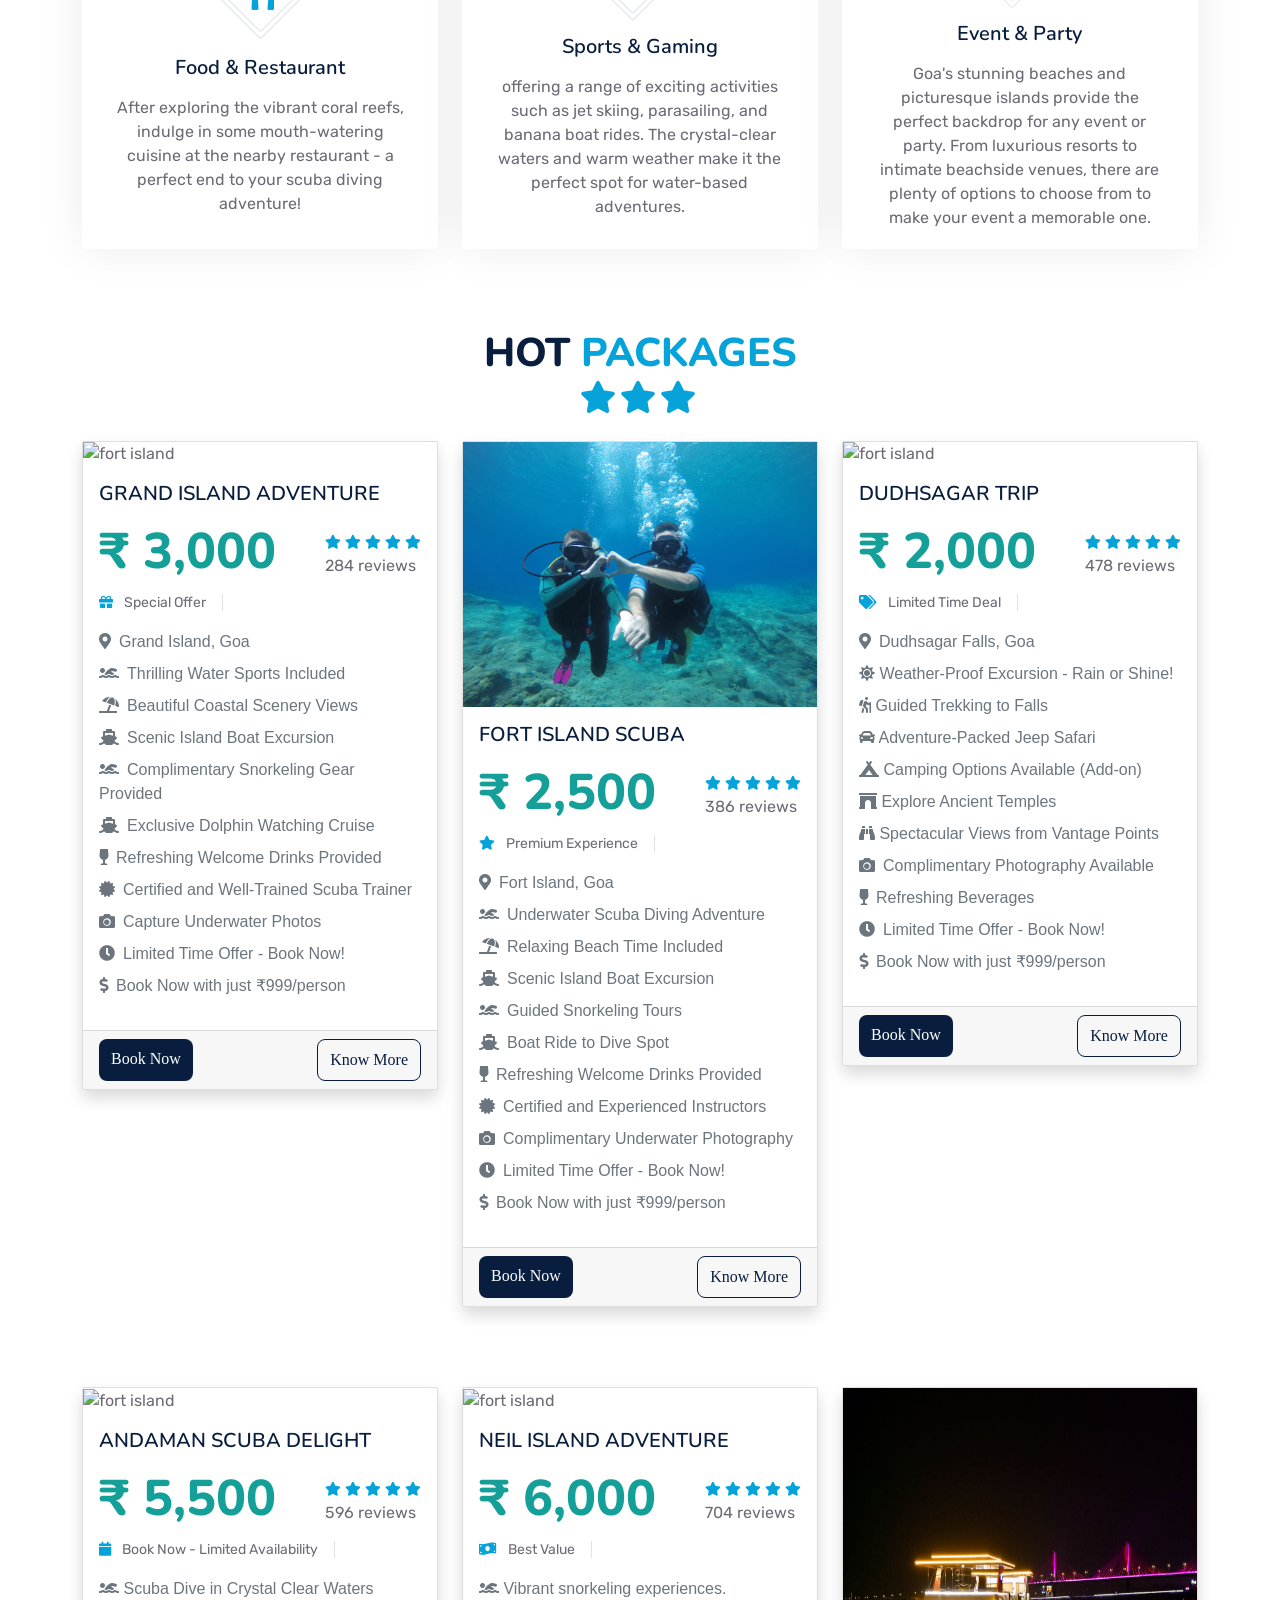
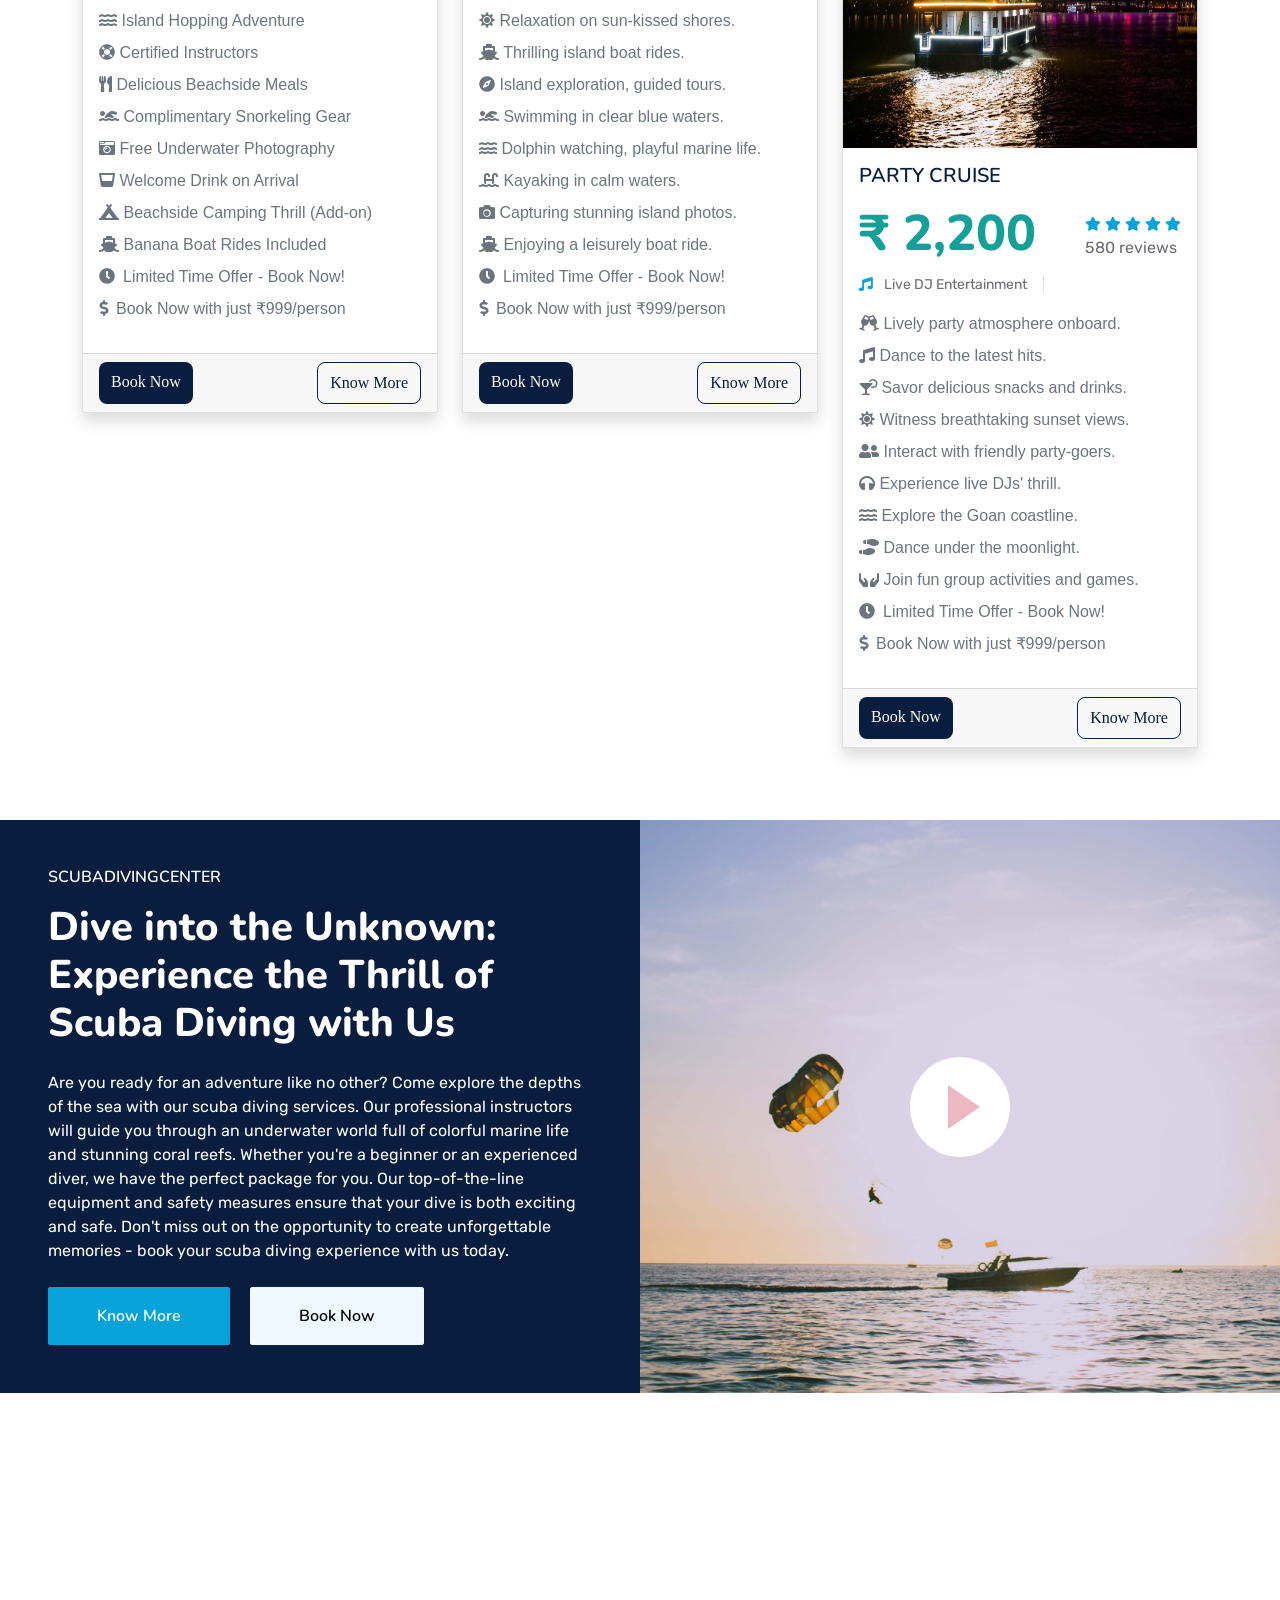
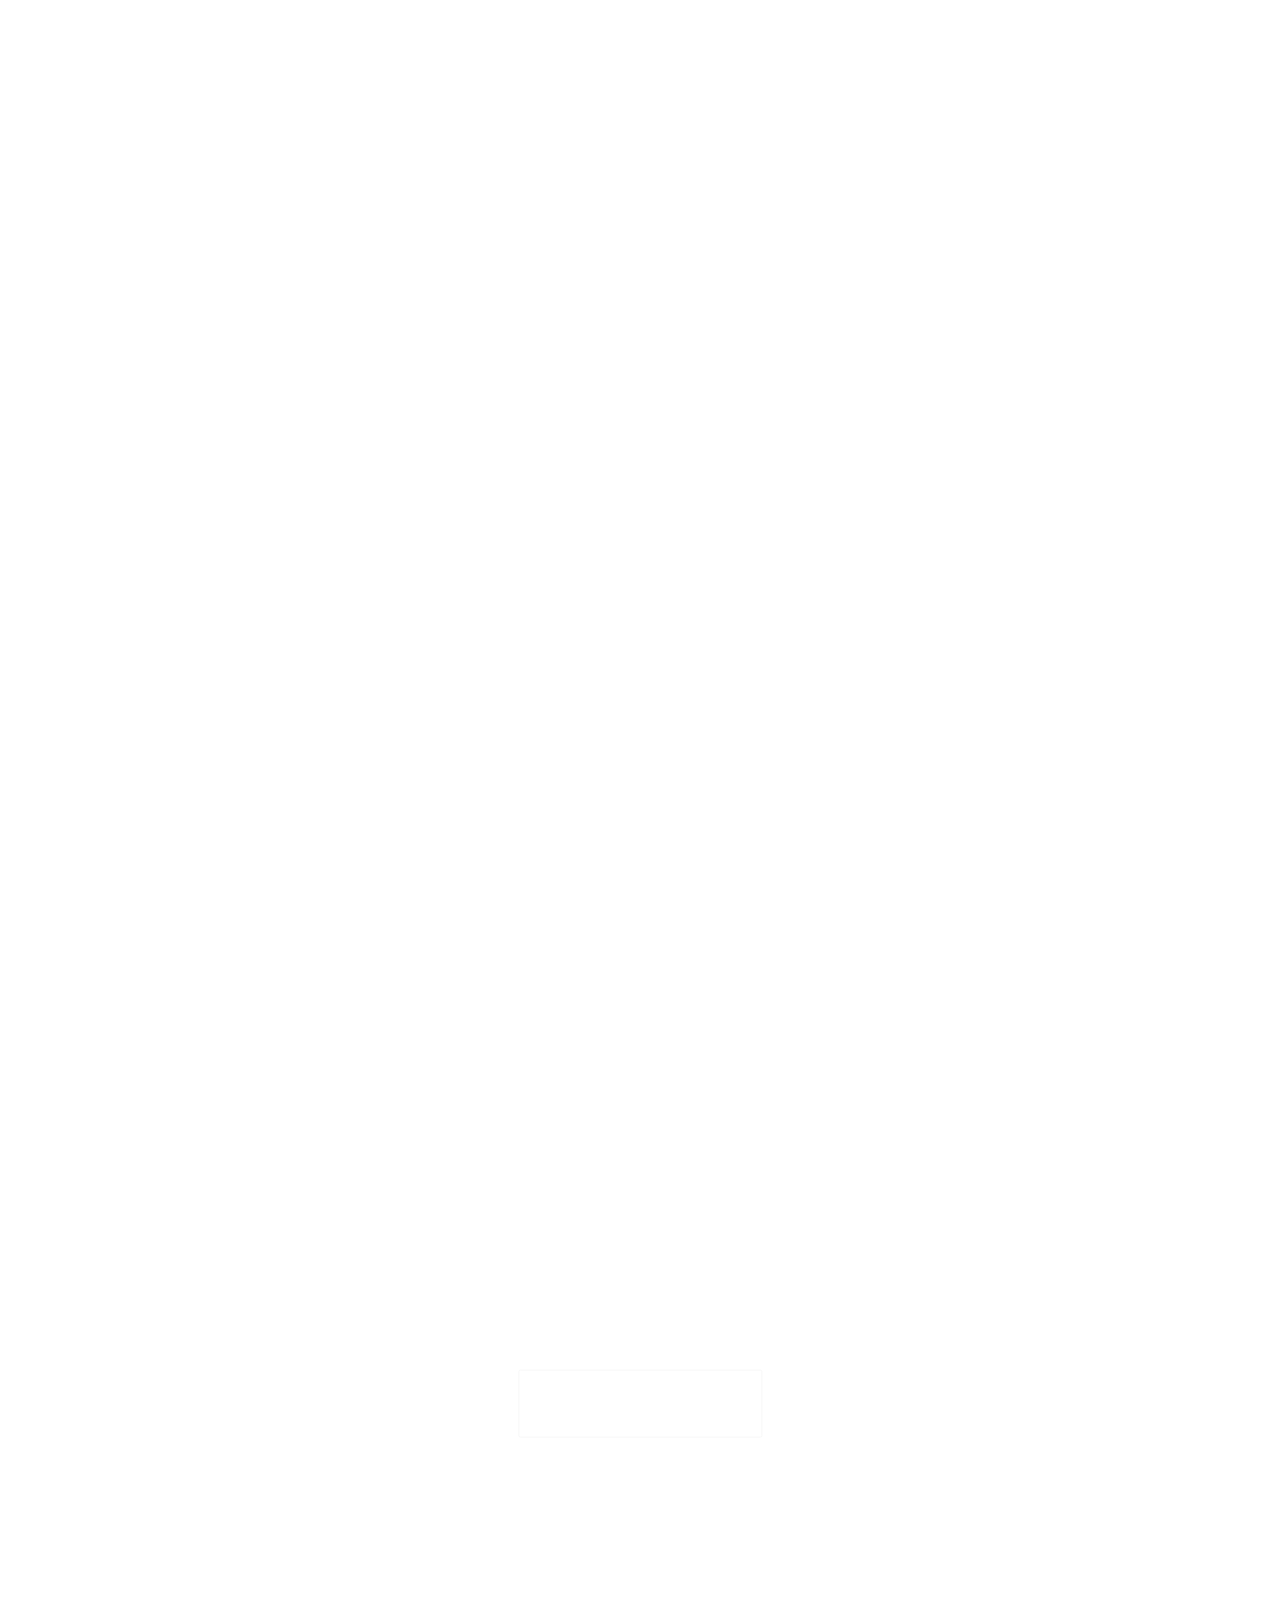
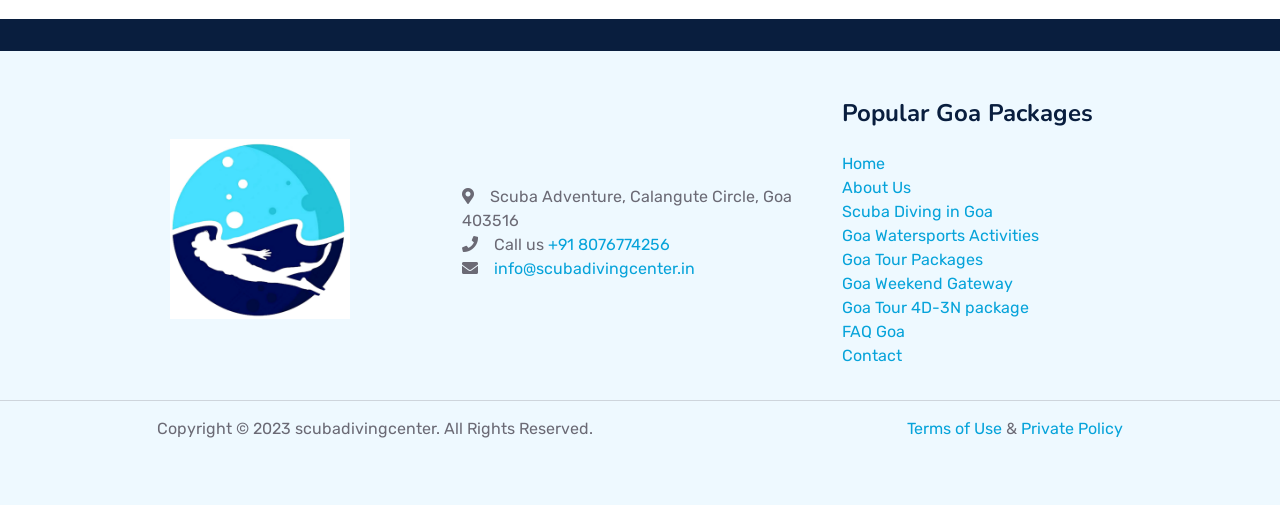
==== commit 35a2ed9c: "major ui update" ====
--- a/index.html
+++ b/index.html
@@ -272,14 +272,15 @@
     <div class="swiper-container main-slider py-0 my-0" id="myCarousel" style="max-height: 100vh;">
         <div class="swiper-wrapper">
             <div class="swiper-slide slider-bg-position c-anim  wow fadeInLeft zoom-in-anim"
-                style="background-image: url('img/i5.webp'); width: 100vw;" data-hash="slide1">
+                style="background-image: url('https://images.unsplash.com/photo-1505228395891-9a51e7e86bf6?ixlib=rb-4.0.3&ixid=M3wxMjA3fDB8MHxwaG90by1wYWdlfHx8fGVufDB8fHx8fA%3D%3D&auto=format&fit=crop&w=1333&q=80'); width: 100vw;"
+                data-hash="slide1">
                 <div class="carousel-caption d-flex flex-column align-items-center justify-content-center">
                     <div class="p-3" style="max-width: 900px;">
                         <h5 class="text-white text-uppercase mb-3 wow slideInLeft" data-wow-delay="0.1s">Best Aquatic
                             Paradise
                         </h5>
-                        <h1 class="display-1 text-white mb-md-4 wow slideInRight" data-wow-delay="0.1s">Goa's Best Scuba
-                            Experience
+                        <h1 class="display-1 text-white mb-md-4 wow slideInRight" data-wow-delay="0.1s">Embark on Goa's
+                            Top Scuba Excursion
                         </h1>
                         <a href="goa-tour-package.html"
                             class="btn btn-outline-light py-md-3 px-md-5 animated slideInRight">EXPLORE
@@ -288,11 +289,12 @@
                 </div>
             </div>
             <div class="swiper-slide slider-bg-position c-anim"
-                style="background-image: url('img/i7.webp'); z-index: 2; width: 100vw;" data-hash="slide2">
+                style="background-image: url('https://images.unsplash.com/photo-1682695796497-31a44224d6d6?ixlib=rb-4.0.3&ixid=M3wxMjA3fDF8MHxwaG90by1wYWdlfHx8fGVufDB8fHx8fA%3D%3D&auto=format&fit=crop&w=1170&q=80'); z-index: 2; width: 100vw;"
+                data-hash="slide2">
                 <div class="carousel-caption d-flex flex-column align-items-center justify-content-center">
                     <div class="p-3" style="max-width: 900px;">
                         <h5 class="text-white text-uppercase mb-3 ">BOOK NOW</h5>
-                        <h1 class="display-1 text-white mb-md-4 ">Explore Water Sports &amp; <br>Dive into Depth</h1>
+                        <h1 class="display-1 text-white mb-md-4 ">Enjoy Thrilling Sports &amp; <br>Dive into Water</h1>
                         <a href="goa-adventure.html" class="btn btn-outline-light py-md-3 px-md-5 wow zoomInUp"
                             data-wow-delay="0.1s">Chat to Book</a>
                     </div>
@@ -421,7 +423,6 @@
     </div>
     <!-- our services end -->
 
-
     <!-- special packages start -->
     <div class="container-xxl py-2 mt-4">
         <div class="container">
@@ -439,8 +440,9 @@
                 <div class="col-lg-4 col-md-6">
                     <div class="card mb-4 shadow rounded">
                         <div class="position-relative">
-                            <img class="w-100 img-fluid img_e" src="img/scuba-grand-island.webp" alt="fort island"
-                                loading="lazy">
+                            <img class="w-100 img-fluid img_e"
+                                src="https://images.unsplash.com/photo-1608209957132-587daea098f3?ixlib=rb-4.0.3&ixid=M3wxMjA3fDB8MHxwaG90by1wYWdlfHx8fGVufDB8fHx8fA%3D%3D&auto=format&fit=crop&w=1974&q=80"
+                                alt="fort island" loading="lazy">
                         </div>
                         <div class="card-body">
                             <div class="d-flex justify-content-between mb-2">
@@ -461,7 +463,7 @@
                                 </div>
                             </div>
                             <div class="mb-3">
-                                <small class="border-end me-3 pe-3"><i class="fa fa-dollar-sign text-primary me-2"></i>
+                                <small class="border-end me-3 pe-3"><i class="fa fas fa-gift text-primary me-2"></i>
                                     Special Offer</small>
                             </div>
                             <ul class="list-unstyled text-muted"
@@ -518,8 +520,8 @@
                                 </div>
                             </div>
                             <div class="mb-3">
-                                <small class="border-end me-3 pe-3"><i class="fa fa-dollar-sign text-primary me-2"></i>
-                                    Special Offer</small>
+                                <small class="border-end me-3 pe-3"><i class="fa fa-star text-primary me-2"></i>
+                                    Premium Experience</small>
                             </div>
                             <ul class="list-unstyled text-muted"
                                 style="font-family: 'Segoe UI', Tahoma, Geneva, Verdana, sans-serif;">
@@ -554,7 +556,8 @@
                 <div class="col-lg-4 col-md-6">
                     <div class="card mb-4 shadow rounded">
                         <div class="position-relative">
-                            <img class="w-100 img-fluid img_e" src="img/dudhsagar-falls-goa5.webp.webp"
+                            <img class="w-100 img-fluid img_e"
+                                src="https://southgoatours.files.wordpress.com/2017/12/goa-dudhsagar-falls.jpg"
                                 alt="fort island" loading="lazy" style="height: 41vh; object-fit: cover;">
                         </div>
                         <div class="card-body">
@@ -576,8 +579,8 @@
                                 </div>
                             </div>
                             <div class="mb-3">
-                                <small class="border-end me-3 pe-3"><i class="fa fa-dollar-sign text-primary me-2"></i>
-                                    Special Offer</small>
+                                <small class="border-end me-3 pe-3"><i class="fa fa-tags text-primary me-2"></i>
+                                    Limited Time Deal</small>
                             </div>
                             <ul class="list-unstyled text-muted"
                                 style="font-family: 'Segoe UI', Tahoma, Geneva, Verdana, sans-serif;">
@@ -632,8 +635,9 @@
                 <div class="col-lg-4 col-md-6">
                     <div class="card mb-4 shadow rounded">
                         <div class="position-relative">
-                            <img class="w-100 img-fluid img_e" src="img/scuba-at-andaman.webp" alt="fort island"
-                                loading="lazy" style="height: 40vh;">
+                            <img class="w-100 img-fluid img_e"
+                                src="https://goatoursplanner.com/tours/wp-content/uploads/2022/07/scuba-diving-goa-package.jpg"
+                                alt="fort island" loading="lazy" style="height: 40vh; object-fit: cover;">
                         </div>
                         <div class="card-body">
                             <div class="d-flex justify-content-between mb-2">
@@ -654,8 +658,8 @@
                                 </div>
                             </div>
                             <div class="mb-3">
-                                <small class="border-end me-3 pe-3"><i class="fa fa-dollar-sign text-primary me-2"></i>
-                                    Special Offer</small>
+                                <small class="border-end me-3 pe-3"><i class="fa fa-calendar text-primary me-2"></i>
+                                    Book Now - Limited Availability</small>
                             </div>
                             <ul class="list-unstyled text-muted"
                                 style="font-family: 'Segoe UI', Tahoma, Geneva, Verdana, sans-serif;">
@@ -689,8 +693,9 @@
                 <div class="col-lg-4 col-md-6">
                     <div class="card mb-4 shadow rounded">
                         <div class="position-relative">
-                            <img class="w-100 img-fluid img_e" src="img/grand-island2.webp" alt="fort island"
-                                loading="lazy" style="height: 40vh;">
+                            <img class="w-100 img-fluid img_e"
+                                src="https://www.tourmyindia.com/socialimg/scuba-diving-goa.jpg" alt="fort island"
+                                loading="lazy" style="height: 40vh; object-fit: cover;">
                         </div>
                         <div class="card-body">
                             <div class="d-flex justify-content-between mb-2">
@@ -711,20 +716,23 @@
                                 </div>
                             </div>
                             <div class="mb-3">
-                                <small class="border-end me-3 pe-3"><i class="fa fa-dollar-sign text-primary me-2"></i>
-                                    Special Offer</small>
+                                <small class="border-end me-3 pe-3"><i
+                                        class="fa fa-money-bill-wave text-primary me-2"></i>
+                                    Best Value</small>
                             </div>
                             <ul class="list-unstyled text-muted"
                                 style="font-family: 'Segoe UI', Tahoma, Geneva, Verdana, sans-serif;">
-                                <li class="mb-2"></li>
-                                <li class="mb-2"></li>
-                                <li class="mb-2"></li>
-                                <li class="mb-2"></li>
-                                <li class="mb-2"></li>
-                                <li class="mb-2"></li>
-                                <li class="mb-2"></li>
-                                <li class="mb-2"></li>
-                                <li class="mb-2"></li>
+                                <li class="mb-2"><i class="fas fa-swimmer"></i> Vibrant snorkeling experiences.</li>
+                                <li class="mb-2"><i class="fas fa-sun"></i> Relaxation on sun-kissed shores.</li>
+                                <li class="mb-2"><i class="fas fa-ship"></i> Thrilling island boat rides.</li>
+                                <li class="mb-2"><i class="fas fa-compass"></i> Island exploration, guided tours.</li>
+                                <li class="mb-2"><i class="fas fa-swimmer"></i> Swimming in clear blue waters.</li>
+                                <li class="mb-2"><i class="fas fa-water"></i> Dolphin watching, playful marine life.
+                                </li>
+                                <li class="mb-2"><i class="fas fa-swimming-pool"></i> Kayaking in calm waters.</li>
+                                <li class="mb-2"><i class="fas fa-camera"></i> Capturing stunning island photos.</li>
+                                <li class="mb-2"><i class="fas fa-ship"></i> Enjoying a leisurely boat ride.
+                                </li>
                                 <li class="mb-2"><i class="fa fa-clock me-2"></i>Limited Time Offer - Book Now!</li>
                                 <li><i class="fa fa-dollar-sign me-2"></i>Book Now with just ₹999/person
                                 </li>
@@ -765,20 +773,22 @@
                                 </div>
                             </div>
                             <div class="mb-3">
-                                <small class="border-end me-3 pe-3"><i class="fa fa-dollar-sign text-primary me-2"></i>
-                                    Special Offer</small>
+                                <small class="border-end me-3 pe-3"><i class="fa fa-music text-primary me-2"></i>
+                                    Live DJ Entertainment</small>
                             </div>
                             <ul class="list-unstyled text-muted"
                                 style="font-family: 'Segoe UI', Tahoma, Geneva, Verdana, sans-serif;">
-                                <li class="mb-2"></li>
-                                <li class="mb-2"></li>
-                                <li class="mb-2"></li>
-                                <li class="mb-2"></li>
-                                <li class="mb-2"></li>
-                                <li class="mb-2"></li>
-                                <li class="mb-2"></li>
-                                <li class="mb-2"></li>
-                                <li class="mb-2"></li>
+                                <li class="mb-2"><i class="fas fa-glass-cheers"></i> Lively party atmosphere onboard.
+                                </li>
+                                <li class="mb-2"><i class="fas fa-music"></i> Dance to the latest hits.</li>
+                                <li class="mb-2"><i class="fas fa-cocktail"></i> Savor delicious snacks and drinks.</li>
+                                <li class="mb-2"><i class="fas fa-sun"></i> Witness breathtaking sunset views.</li>
+                                <li class="mb-2"><i class="fas fa-user-friends"></i> Interact with friendly party-goers.
+                                </li>
+                                <li class="mb-2"><i class="fas fa-headphones"></i> Experience live DJs' thrill.</li>
+                                <li class="mb-2"><i class="fas fa-water"></i> Explore the Goan coastline.</li>
+                                <li class="mb-2"><i class="fas fa-shoe-prints"></i> Dance under the moonlight.</li>
+                                <li class="mb-2"><i class="fas fa-hands"></i> Join fun group activities and games.</li>
                                 <li class="mb-2"><i class="fa fa-clock me-2"></i>Limited Time Offer - Book Now!</li>
                                 <li><i class="fa fa-dollar-sign me-2"></i>Book Now with just ₹999/person
                                 </li>
@@ -874,11 +884,13 @@
                 <div class="col-xl-4 col-md-4">
                     <div class="single_offers">
                         <div class="about_thumb">
-                            <img class="w-100 img-fluid img-zoom-hover" src="img/cards/speed-boat.png" alt="speed boat"
-                                loading="lazy">
-                        </div>
-                        <h3>Up to 35% savings on<br>
-                            Speed Boat Ride</h3>
+                            <img class="w-100 img-fluid img_e"
+                                src="https://3.bp.blogspot.com/-czuM4RcmuPk/U0o3WMzjE_I/AAAAAAAABk8/HGZ4YNsPe8o/s1600/Speed+Boat+Rides+In+Goa.jpg"
+                                alt="speed boat" loading="lazy" style="height: 40vh; object-fit: cover;">
+                        </div>
+                        <h3>Up to 15% savings on<br>
+                            <span style="color: #06A3DA;">Speed Boat Ride</span>
+                        </h3>
                         <ul>
                             <li>Proffesional Guides</li>
                             <li>Value for Spending Money</li>
@@ -890,10 +902,13 @@
                 <div class="col-xl-4 col-md-4">
                     <div class="single_offers">
                         <div class="about_thumb">
-                            <img src="img/cards/c2.webp" alt="jet skiing" loading="lazy" class="w-100 img-fluid">
-                        </div>
-                        <h3>Up to 35% savings on<br>
-                            Jet Skiing</h3>
+                            <img src="https://goaadventure.in/wp-content/uploads/2020/12/Jet-ski-goa-watersports.jpg"
+                                alt="jet skiing" loading="lazy" class="w-100 img-fluid img_e"
+                                style="height: 40vh; object-fit: cover;">
+                        </div>
+                        <h3>Up to 15% savings on<br>
+                            <span style="color: #06A3DA;">Jet Skiing</span>
+                        </h3>
                         <ul>
                             <li>Proffesional Guides</li>
                             <li>Value for Spending Money</li>
@@ -905,10 +920,13 @@
                 <div class="col-xl-4 col-md-4">
                     <div class="single_offers">
                         <div class="about_thumb">
-                            <img src="img/cards/c4.webp" alt="parasailing" loading="lazy" class="w-100 img-fluid">
-                        </div>
-                        <h3>Up to 35% savings on<br>
-                            Parasailing</h3>
+                            <img src="https://holidaystationindia.com/admin/include/upload/service/detail633a7aa1db9c7Parasailing.jpg"
+                                alt="parasailing" loading="lazy" class="w-100 img-fluid img_e"
+                                style="height: 40vh; object-fit: cover;">
+                        </div>
+                        <h3>Up to 15% savings on<br>
+                            <span style="color: #06A3DA;">Parasailing</span>
+                        </h3>
                         <ul>
                             <li>Proffesional Guides</li>
                             <li>Value for Spending Money</li>
@@ -1158,8 +1176,9 @@
                 </div>
                 <div class="col-lg-6">
                     <div class="card-about zoom">
-                        <img src="https://images.unsplash.com/photo-1453872302360-eed3c5f8ff66?ixlib=rb-4.0.3&ixid=MnwxMjA3fDB8MHxzZWFyY2h8MTR8fGdvYSUyMG9jZWFufGVufDB8fDB8fA%3D%3D&auto=format&fit=crop&w=500&q=60"
-                            alt="scuab diving in goa" loading="lazy" class="img-fluid w-100">
+                        <img src="https://uploads-ssl.webflow.com/576fd5a8f192527e50a4b95c/5c0e6928a90b66f0a989c278_best%20beaches%20in%20goa%20for%20foreigners-min.jpg"
+                            alt="scuab diving in goa" loading="lazy" class="img-fluid w-100"
+                            style="height: 50vh; object-fit: cover;">
                         <div class="card-about-overlay">
                             <h3>Scuba Diving in Goa</h3>
                             <a href="public/src/html/goa-adventure.html" class="btn btn-primary">Know
@@ -1169,8 +1188,9 @@
                 </div>
                 <div class="col-lg-6">
                     <div class="card-about zoom">
-                        <img src="https://images.unsplash.com/photo-1636315088032-d700c2b12a8e?ixlib=rb-4.0.3&ixid=MnwxMjA3fDB8MHxzZWFyY2h8MjJ8fGFuZGFtYW4lMjBvY2VhbnxlbnwwfHwwfHw%3D&auto=format&fit=crop&w=500&q=60"
-                            alt="scuba divign in andaman" loading="lazy" class="w-100 img-fluid">
+                        <img src="https://images.news18.com/ibnlive/uploads/2022/04/shutterstock_1064304320-16504498334x3.jpg"
+                            alt="scuba divign in andaman" loading="lazy" class="w-100 img-fluid"
+                            style="height: 50vh; object-fit: cover;">
                         <div class="card-about-overlay">
                             <h3>Scuba Diving in Andaman</h3>
                             <a href="https://api.whatsapp.com/send?phone=918076774256&text=Hello,its%20great%20to%20know%20about%20scubadivingcenter.in%20Help%20me%20with%20the%20package%20details%20and%20further%20process."
